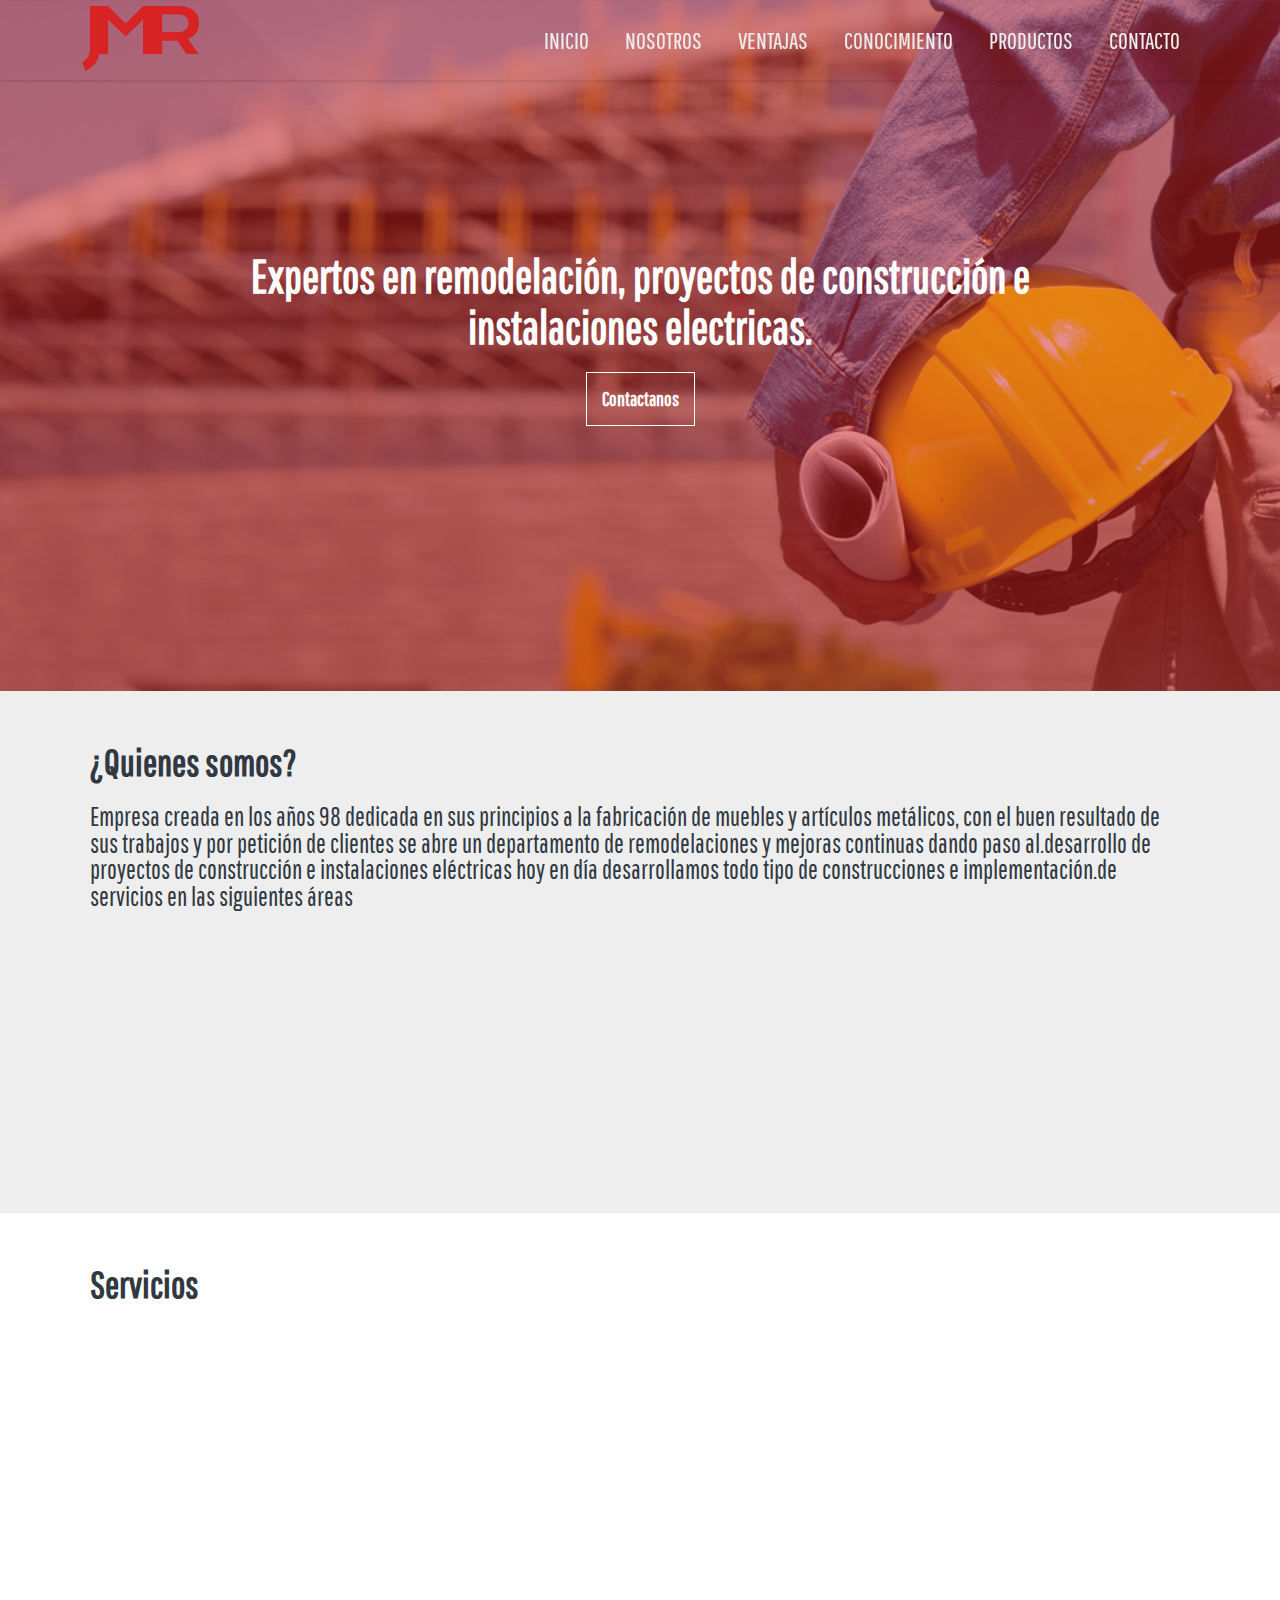
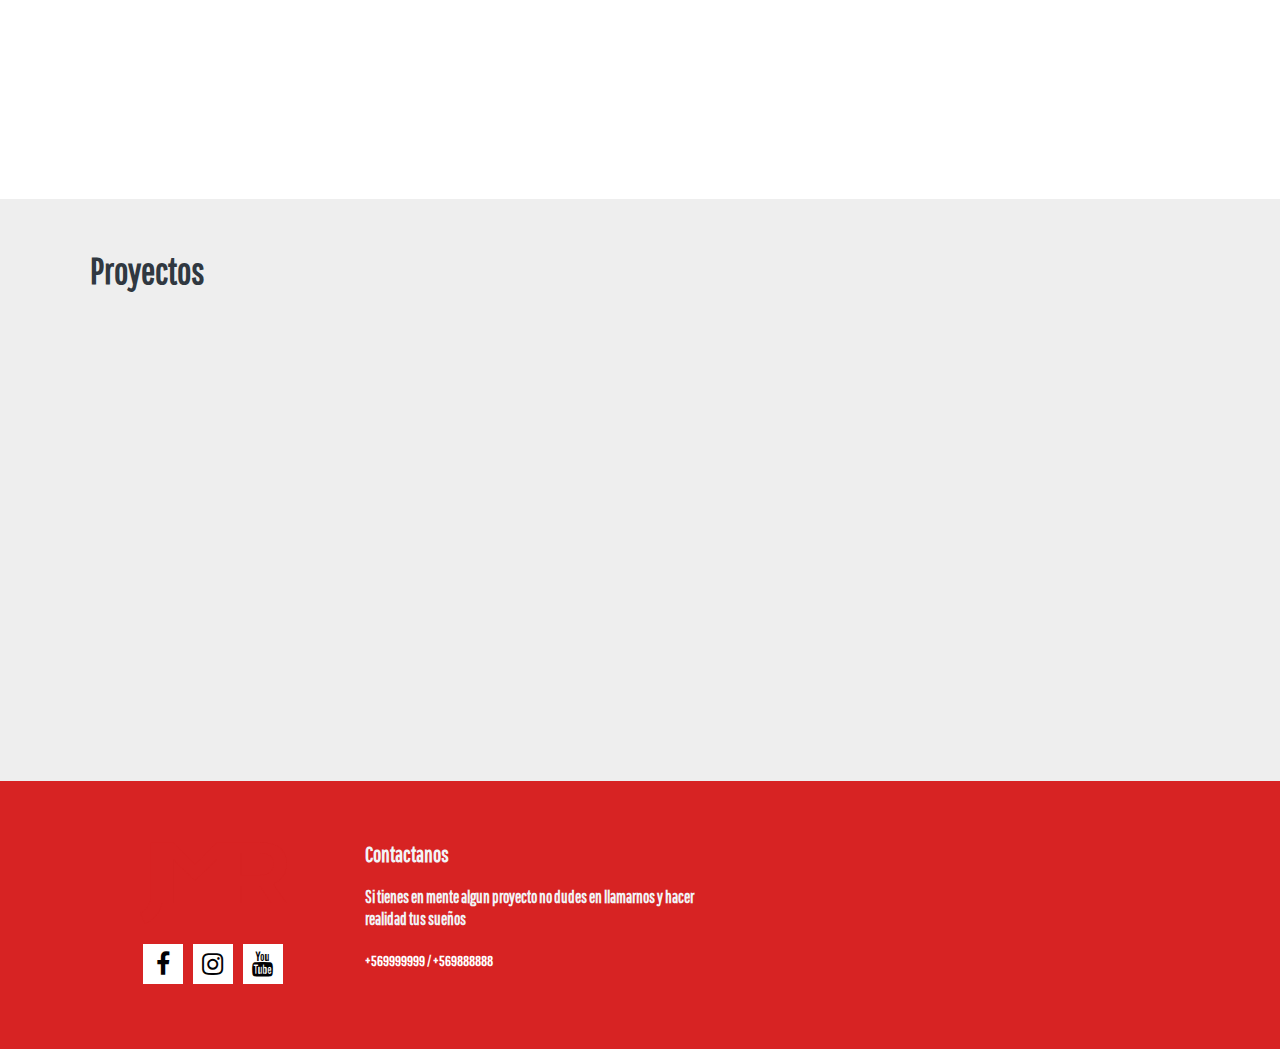
==== index.html @ e3732788 "sitio carlos" ====
<!DOCTYPE html>
<html lang="es">
  <head>
    <title>JMR</title>
    <meta charset="UTF-8">
    <link href="img/favicon.png" rel="shortcut icon">
    <meta name="viewport" content="width=device-width, initial-scale=1.0">
    <link href="css/main.css" rel="stylesheet" type="text/css">
    <link href="https://fonts.googleapis.com/css?family=Pathway+Gothic+One" rel="stylesheet">
    <script src="js/main.js" type="text/javascript"></script>
    <!-- Meta tags facebook-->
    <meta property="og:title" content="#">
    <meta property="og:description" content="#">
    <meta property="og:image" content="uploads/abastible-share.jpg">
    <!-- Meta tags twitter cards-->
    <meta name="twitter:card" content="summary_large_image">
    <meta name="twitter:title" content="#">
    <meta name="twitter:description" content="#">
    <meta name="twitter:image" content="#">
    <!--[if lt IE 9]> <script src="http://html5shiv.googlecode.com/svn/trunk/html5.js"></script> <![endif]-->
  </head>
  <body>
    <div class="ham">
      <div class="bar"></div>
      <div class="bar"></div>
      <div class="bar"></div>
    </div>
    <header>
      <div class="header-limit"><a href="home.html" class="header-logo"><img src="img/logo.png"></a>
        <div class="header-links">
          <nav>
            <ul>
              <li><a href="#" data-goto=".section-main" class="header-link">Inicio</a></li>
              <li><a href="#" data-goto=".section-aboutus" class="header-link">Nosotros</a></li>
              <li><a href="#" data-goto=".section-caracteristicas" class="header-link">Ventajas</a></li>
              <li><a href="#" data-goto=".section-habilities" class="header-link">Conocimiento</a></li>
              <li><a href="#" class="header-link">Productos</a></li>
              <li><a href="#" class="header-link">Contacto		</a></li>
            </ul>
          </nav>
        </div>
      </div>
    </header>
    <section class="section-main section-header">
      <div class="section-bg">
        <div class="bg"><img src="uploads/15.jpg"></div>
      </div>
      <div class="section-limit section-limit--md">
        <h1 class="section-title">Expertos en remodelación, proyectos de construcción e instalaciones electricas.</h1>
        <div class="section-button"><a data-youtube="UHylpY4nxuI" class="btn">Contactanos														</a></div>
      </div>
    </section>
    <section class="section-aboutus section--gray">
      <div class="section-limit">
        <div class="section-content">
          <h2 class="section-title">¿Quienes somos?</h2>
          <p class="section-description">Empresa creada en los años 98 dedicada en sus principios a la fabricación de muebles y artículos metálicos, con el buen resultado de sus trabajos y por petición de clientes se abre un departamento de remodelaciones y mejoras continuas dando paso al.desarrollo de proyectos de construcción e instalaciones eléctricas hoy en día desarrollamos todo tipo de construcciones e implementación.de servicios en las siguientes áreas</p>
        </div>
        <div class="section-valor">
          <div class="cols">
            <div class="col-xs-12 col-sm-6 col-lg-3">
              <div class="section-valor-item dscroll">
                <div class="section-valor-item-logo"><img src="img/precio.png"></div>
                <h4 class="section-title">Precio		</h4>
                <p class="section-valor-item-description">de clientes se abre un departamento de remodelaciones y mejoras</p>
              </div>
            </div>
            <div class="col-xs-12 col-sm-6 col-lg-3">
              <div class="section-valor-item dscroll">
                <div class="section-valor-item-logo"><img src="img/calidad.png"></div>
                <h4 class="section-title">Calidad		</h4>
                <p class="section-valor-item-description">	de clientes se abre un departamento de remodelaciones y mejoras	</p>
              </div>
            </div>
            <div class="col-xs-12 col-sm-6 col-lg-3">
              <div class="section-valor-item dscroll">
                <div class="section-valor-item-logo"><img src="img/garantia.png"></div>
                <h4 class="section-title">Garantia		</h4>
                <p class="section-valor-item-description">	de clientes se abre un departamento de remodelaciones y mejoras	</p>
              </div>
            </div>
            <div class="col-xs-12 col-sm-6 col-lg-3">
              <div class="section-valor-item dscroll">
                <div class="section-valor-item-logo"><img src="img/tiempo.png"></div>
                <h4 class="section-title">Tiempo		</h4>
                <p class="section-valor-item-description">	de clientes se abre un departamento de remodelaciones y mejoras	</p>
              </div>
            </div>
          </div>
        </div>
      </div>
    </section>
    <section class="section-services">
      <div class="section-limit">
        <div class="section-content">
          <h2 class="section-title">Servicios</h2>
        </div>
        <div class="cols">
          <div class="col-xs-12 col-sm-6 col-lg-4">
            <article class="article-box dscroll">
              <div class="article-bg">
                <div class="bg"><img src="uploads/contruccion.jpg"></div>
              </div>
              <div class="article-body">
                <div class="article-content">
                  <h2 class="article-title">Construcción</h2>
                  <div class="article-button"><a href="" class="btn">Ver más		</a></div>
                </div>
              </div>
            </article>
          </div>
          <div class="col-xs-12 col-sm-6 col-lg-4">
            <article class="article-box dscroll">
              <div class="article-bg">
                <div class="bg"><img src="uploads/mantencion.jpg"></div>
              </div>
              <div class="article-body">
                <div class="article-content">
                  <h2 class="article-title">Mantencion industrial</h2>
                  <div class="article-button"><a href="" class="btn">Ver más		</a></div>
                </div>
              </div>
            </article>
          </div>
          <div class="col-xs-12 col-sm-6 col-lg-4">
            <article class="article-box dscroll">
              <div class="article-bg">
                <div class="bg"><img src="uploads/electricidad.png"></div>
              </div>
              <div class="article-body">
                <div class="article-content">
                  <h2 class="article-title">Electricidad</h2>
                  <div class="article-button"><a href="" class="btn">Ver más	</a></div>
                </div>
              </div>
            </article>
          </div>
          <div class="col-xs-12 col-sm-6 col-lg-4">
            <article class="article-box dscroll">
              <div class="article-bg">
                <div class="bg"><img src="uploads/agua.png"></div>
              </div>
              <div class="article-body">
                <div class="article-content">
                  <h2 class="article-title">Agua potable.y alcantarillado</h2>
                  <div class="article-button"><a href="#" class="btn">Ver más	</a></div>
                </div>
              </div>
            </article>
          </div>
          <div class="col-xs-12 col-sm-6 col-lg-4">
            <article class="article-box dscroll">
              <div class="article-bg">
                <div class="bg"><img src="uploads/urbanizacion.jpg"></div>
              </div>
              <div class="article-body">
                <div class="article-content">
                  <h2 class="article-title">Urbanización</h2>
                  <div class="article-button"><a href="#" class="btn">Ver más	</a></div>
                </div>
              </div>
            </article>
          </div>
          <div class="col-xs-12 col-sm-6 col-lg-4">
            <article class="article-box dscroll">
              <div class="article-bg">
                <div class="bg"><img src="uploads/seguridad.jpg"></div>
              </div>
              <div class="article-body">
                <div class="article-content">
                  <h2 class="article-title">Sistemas de seguridad </h2>
                  <div class="article-button"><a href="#" class="btn">Ver más</a></div>
                </div>
              </div>
            </article>
          </div>
        </div>
      </div>
    </section>
    <section class="section-galery section--gray">
      <div class="section-limit">
        <div class="section-content">
          <h2 class="section-title">Proyectos</h2>
        </div>
        <div class="cols no-gutters"> 
          <div class="col-xs-6 col-md-6 col-lg-3">
            <article class="article-image dscroll">
              <div class="article-bg">
                <div class="bg"><img src="uploads/1.jpg"></div>
              </div>
            </article>
          </div>
          <div class="col-xs-6 col-md-6 col-lg-3">
            <article class="article-image dscroll">
              <div class="article-bg">
                <div class="bg"><img src="uploads/2.jpg"></div>
              </div>
            </article>
          </div>
          <div class="col-xs-6 col-md-6 col-lg-3">
            <article class="article-image dscroll">
              <div class="article-bg">
                <div class="bg"><img src="uploads/3.jpg"></div>
              </div>
            </article>
          </div>
          <div class="col-xs-6 col-md-6 col-lg-3">
            <article class="article-image dscroll">
              <div class="article-bg">
                <div class="bg"><img src="uploads/4.jpg"></div>
              </div>
            </article>
          </div>
          <div class="col-xs-6 col-md-6 col-lg-3">
            <article class="article-image dscroll">
              <div class="article-bg">
                <div class="bg"><img src="uploads/5.jpg"></div>
              </div>
            </article>
          </div>
          <div class="col-xs-6 col-md-6 col-lg-3 dscroll">
            <article class="article-image">
              <div class="article-bg">
                <div class="bg"><img src="uploads/6.jpg"></div>
              </div>
            </article>
          </div>
          <div class="col-xs-6 col-md-6 col-lg-3 dscroll">
            <article class="article-image">
              <div class="article-bg">
                <div class="bg"><img src="uploads/7.jpg"></div>
              </div>
            </article>
          </div>
          <div class="col-xs-6 col-md-6 col-lg-3 dscroll">
            <article class="article-image">
              <div class="article-bg">
                <div class="bg"><img src="uploads/9.jpg"></div>
              </div>
            </article>
          </div>
        </div>
      </div>
    </section>
    <footer>
      <div class="footer-limit">
        <div class="cols">
          <div class="col-xs-12 col-md-6 col-lg-3">
            <div class="footer-socials">
              <div class="footer-logo"><img src="img/logo.png"></div>
              <div class="footer-redes"><a class="footer-circle"><span class="fa fa-facebook"></span></a><a class="footer-circle"><span class="fa fa-instagram"></span></a><a class="footer-circle"><span class="fa fa-youtube"></span></a></div>
            </div>
          </div>
          <div class="col-xs-12 col-md-6 col-lg-4">
            <div class="footer-contact">
              <h4 class="footer-title">Contactanos</h4>
              <p class="footer-description">Si tienes en mente algun proyecto no dudes en llamarnos y hacer realidad tus sueños </p><span class="footer-number">+569999999 / +569888888</span>
            </div>
          </div>
        </div>
      </div>
    </footer>
  </body>
</html>
---- css/main.css ----
.clearfix:after,.clearfix:before{content:" ";display:table}.clearfix:after{clear:both}.pull-right{float:right!important}.pull-left{float:left!important}.hide{display:none!important}.show{display:block!important}.invisible{visibility:hidden}.hidden{display:none!important}.affix{position:fixed}*{margin:0;padding:0;border:0;outline:0;-moz-box-sizing:border-box;box-sizing:border-box}.h1,.h2,.h3,.h4,.h5,body,h1,h2,h3,h4,h5{font-family:'Pathway Gothic One',sans-serif}body,button,input,select,textarea{background-color:#fff;color:#020205;font-size:15px;line-height:22px}body{-webkit-font-smoothing:antialiased;background:#fff}button,input,select,textarea{font-family:'Pathway Gothic One',sans-serif}a,button,input,select,textarea{transition:.2s ease}a{color:#fff;text-decoration:none}a.a-classic{text-decoration:underline}a:hover,button:hover,input[type=checkbox]:hover,input[type=radio]:hover,label:hover,select:hover{cursor:pointer}.h1,.h2,.h3,.h4,.h5,h1,h2,h3,h4,h5{margin-bottom:20px;font-weight:700}.cols>div,p{margin-bottom:20px}.h1,h1{font-size:30px;line-height:33px}@media (min-width:720px){.h1,h1{font-size:38px;line-height:42px}}@media (min-width:960px){.h1,h1{font-size:46px;line-height:51px}}.h2,h2{font-size:30px;line-height:33px}@media (min-width:720px){.h2,h2{font-size:38px;line-height:42px}}.h3,h3{font-size:22px;line-height:25px}@media (min-width:480px){.h3,h3{font-size:30px;line-height:33px}}.h4,h4{font-size:18px;line-height:25px}@media (min-width:480px){.h4,h4{font-size:22px;line-height:25px}}.h5,h5{font-size:14px;line-height:16px}ol,ul{list-style-type:none}img{width:auto;height:auto;margin:0 auto}img,svg{display:block;max-width:100%}.col-lg-1,.col-lg-10,.col-lg-11,.col-lg-12,.col-lg-2,.col-lg-3,.col-lg-4,.col-lg-5,.col-lg-6,.col-lg-7,.col-lg-8,.col-lg-9,.col-md-1,.col-md-10,.col-md-11,.col-md-12,.col-md-2,.col-md-3,.col-md-4,.col-md-5,.col-md-6,.col-md-7,.col-md-8,.col-md-9,.col-sm-1,.col-sm-10,.col-sm-11,.col-sm-12,.col-sm-2,.col-sm-3,.col-sm-4,.col-sm-5,.col-sm-6,.col-sm-7,.col-sm-8,.col-sm-9,.col-xs-1,.col-xs-10,.col-xs-11,.col-xs-12,.col-xs-2,.col-xs-3,.col-xs-4,.col-xs-5,.col-xs-6,.col-xs-7,.col-xs-8,.col-xs-9{position:relative;min-height:1px;padding-left:10px;padding-right:10px}.cols,.row{margin-left:-10px;margin-right:-10px}.row:after,.row:before{content:" ";display:table}.row:after{clear:both}.cols.cols--g-0:after,.cols.cols--g-0:before,.cols:after,.cols:before{content:" ";display:table}.cols.cols--g-0:after,.cols:after{clear:both}.cols:last-child{margin-bottom:-20px}.cols.cols--g-0{margin-left:0;margin-right:0}.cols.cols--g-0>div{padding-left:0;padding-right:0;margin-bottom:0}.cols.cols--g-0:last-child,.content blockquote:last-child,.content h1:last-child,.content h2:last-child,.content h3:last-child,.content h4:last-child,.content iframe:last-child,.content ol:last-child,.content p:last-child,.content pre:last-child,.content table:last-child,.content ul:last-child{margin-bottom:0}.cols.cols--g-05{margin-left:-5px;margin-right:-5px}.cols.cols--g-05:after,.cols.cols--g-05:before{content:" ";display:table}.cols.cols--g-05:after{clear:both}.cols.cols--g-05>div{padding-left:5px;padding-right:5px;margin-bottom:10px}.cols.cols--g-05:last-child{margin-bottom:-10px}@media (min-width:720px){.cols.cols--g-md-1{margin-left:-10px;margin-right:-10px}.cols.cols--g-md-1:after,.cols.cols--g-md-1:before{content:" ";display:table}.cols.cols--g-md-1:after{clear:both}.cols.cols--g-md-1>div{margin-bottom:20px;padding-left:10px;padding-right:10px}.cols.cols--g-md-1:last-child{margin-bottom:-20px}}@media (min-width:960px){.cols.cols--g-lg-2{margin-left:-20px;margin-right:-20px}.cols.cols--g-lg-2:after,.cols.cols--g-lg-2:before{content:" ";display:table}.cols.cols--g-lg-2:after{clear:both}.cols.cols--g-lg-2>div{padding-left:20px;padding-right:20px;margin-bottom:40px}.cols.cols--g-lg-2:last-child{margin-bottom:-40px}}.col-xs-1,.col-xs-10,.col-xs-11,.col-xs-12,.col-xs-2,.col-xs-3,.col-xs-4,.col-xs-5,.col-xs-6,.col-xs-7,.col-xs-8,.col-xs-9{float:left}.col-xs-12{width:100%}.col-xs-11{width:91.66666666666666%}.col-xs-10{width:83.33333333333334%}.col-xs-9{width:75%}.col-xs-8{width:66.66666666666666%}.col-xs-7{width:58.333333333333336%}.col-xs-6{width:50%}.col-xs-5{width:41.66666666666667%}.col-xs-4{width:33.33333333333333%}.col-xs-3{width:25%}.col-xs-2{width:16.666666666666664%}.col-xs-1{width:8.333333333333332%}.col-xs-pull-12{right:100%}.col-xs-pull-11{right:91.66666666666666%}.col-xs-pull-10{right:83.33333333333334%}.col-xs-pull-9{right:75%}.col-xs-pull-8{right:66.66666666666666%}.col-xs-pull-7{right:58.333333333333336%}.col-xs-pull-6{right:50%}.col-xs-pull-5{right:41.66666666666667%}.col-xs-pull-4{right:33.33333333333333%}.col-xs-pull-3{right:25%}.col-xs-pull-2{right:16.666666666666664%}.col-xs-pull-1{right:8.333333333333332%}.col-xs-pull-0{right:auto}.col-xs-push-12{left:100%}.col-xs-push-11{left:91.66666666666666%}.col-xs-push-10{left:83.33333333333334%}.col-xs-push-9{left:75%}.col-xs-push-8{left:66.66666666666666%}.col-xs-push-7{left:58.333333333333336%}.col-xs-push-6{left:50%}.col-xs-push-5{left:41.66666666666667%}.col-xs-push-4{left:33.33333333333333%}.col-xs-push-3{left:25%}.col-xs-push-2{left:16.666666666666664%}.col-xs-push-1{left:8.333333333333332%}.col-xs-push-0{left:auto}.col-xs-offset-12{margin-left:100%}.col-xs-offset-11{margin-left:91.66666666666666%}.col-xs-offset-10{margin-left:83.33333333333334%}.col-xs-offset-9{margin-left:75%}.col-xs-offset-8{margin-left:66.66666666666666%}.col-xs-offset-7{margin-left:58.333333333333336%}.col-xs-offset-6{margin-left:50%}.col-xs-offset-5{margin-left:41.66666666666667%}.col-xs-offset-4{margin-left:33.33333333333333%}.col-xs-offset-3{margin-left:25%}.col-xs-offset-2{margin-left:16.666666666666664%}.col-xs-offset-1{margin-left:8.333333333333332%}.col-xs-offset-0{margin-left:0}@media (min-width:480px){.col-sm-1,.col-sm-10,.col-sm-11,.col-sm-12,.col-sm-2,.col-sm-3,.col-sm-4,.col-sm-5,.col-sm-6,.col-sm-7,.col-sm-8,.col-sm-9{float:left}.col-sm-12{width:100%}.col-sm-11{width:91.66666666666666%}.col-sm-10{width:83.33333333333334%}.col-sm-9{width:75%}.col-sm-8{width:66.66666666666666%}.col-sm-7{width:58.333333333333336%}.col-sm-6{width:50%}.col-sm-5{width:41.66666666666667%}.col-sm-4{width:33.33333333333333%}.col-sm-3{width:25%}.col-sm-2{width:16.666666666666664%}.col-sm-1{width:8.333333333333332%}.col-sm-pull-12{right:100%}.col-sm-pull-11{right:91.66666666666666%}.col-sm-pull-10{right:83.33333333333334%}.col-sm-pull-9{right:75%}.col-sm-pull-8{right:66.66666666666666%}.col-sm-pull-7{right:58.333333333333336%}.col-sm-pull-6{right:50%}.col-sm-pull-5{right:41.66666666666667%}.col-sm-pull-4{right:33.33333333333333%}.col-sm-pull-3{right:25%}.col-sm-pull-2{right:16.666666666666664%}.col-sm-pull-1{right:8.333333333333332%}.col-sm-pull-0{right:auto}.col-sm-push-12{left:100%}.col-sm-push-11{left:91.66666666666666%}.col-sm-push-10{left:83.33333333333334%}.col-sm-push-9{left:75%}.col-sm-push-8{left:66.66666666666666%}.col-sm-push-7{left:58.333333333333336%}.col-sm-push-6{left:50%}.col-sm-push-5{left:41.66666666666667%}.col-sm-push-4{left:33.33333333333333%}.col-sm-push-3{left:25%}.col-sm-push-2{left:16.666666666666664%}.col-sm-push-1{left:8.333333333333332%}.col-sm-push-0{left:auto}.col-sm-offset-12{margin-left:100%}.col-sm-offset-11{margin-left:91.66666666666666%}.col-sm-offset-10{margin-left:83.33333333333334%}.col-sm-offset-9{margin-left:75%}.col-sm-offset-8{margin-left:66.66666666666666%}.col-sm-offset-7{margin-left:58.333333333333336%}.col-sm-offset-6{margin-left:50%}.col-sm-offset-5{margin-left:41.66666666666667%}.col-sm-offset-4{margin-left:33.33333333333333%}.col-sm-offset-3{margin-left:25%}.col-sm-offset-2{margin-left:16.666666666666664%}.col-sm-offset-1{margin-left:8.333333333333332%}.col-sm-offset-0{margin-left:0}}@media (min-width:720px){.col-md-1,.col-md-10,.col-md-11,.col-md-12,.col-md-2,.col-md-3,.col-md-4,.col-md-5,.col-md-6,.col-md-7,.col-md-8,.col-md-9{float:left}.col-md-12{width:100%}.col-md-11{width:91.66666666666666%}.col-md-10{width:83.33333333333334%}.col-md-9{width:75%}.col-md-8{width:66.66666666666666%}.col-md-7{width:58.333333333333336%}.col-md-6{width:50%}.col-md-5{width:41.66666666666667%}.col-md-4{width:33.33333333333333%}.col-md-3{width:25%}.col-md-2{width:16.666666666666664%}.col-md-1{width:8.333333333333332%}.col-md-pull-12{right:100%}.col-md-pull-11{right:91.66666666666666%}.col-md-pull-10{right:83.33333333333334%}.col-md-pull-9{right:75%}.col-md-pull-8{right:66.66666666666666%}.col-md-pull-7{right:58.333333333333336%}.col-md-pull-6{right:50%}.col-md-pull-5{right:41.66666666666667%}.col-md-pull-4{right:33.33333333333333%}.col-md-pull-3{right:25%}.col-md-pull-2{right:16.666666666666664%}.col-md-pull-1{right:8.333333333333332%}.col-md-pull-0{right:auto}.col-md-push-12{left:100%}.col-md-push-11{left:91.66666666666666%}.col-md-push-10{left:83.33333333333334%}.col-md-push-9{left:75%}.col-md-push-8{left:66.66666666666666%}.col-md-push-7{left:58.333333333333336%}.col-md-push-6{left:50%}.col-md-push-5{left:41.66666666666667%}.col-md-push-4{left:33.33333333333333%}.col-md-push-3{left:25%}.col-md-push-2{left:16.666666666666664%}.col-md-push-1{left:8.333333333333332%}.col-md-push-0{left:auto}.col-md-offset-12{margin-left:100%}.col-md-offset-11{margin-left:91.66666666666666%}.col-md-offset-10{margin-left:83.33333333333334%}.col-md-offset-9{margin-left:75%}.col-md-offset-8{margin-left:66.66666666666666%}.col-md-offset-7{margin-left:58.333333333333336%}.col-md-offset-6{margin-left:50%}.col-md-offset-5{margin-left:41.66666666666667%}.col-md-offset-4{margin-left:33.33333333333333%}.col-md-offset-3{margin-left:25%}.col-md-offset-2{margin-left:16.666666666666664%}.col-md-offset-1{margin-left:8.333333333333332%}.col-md-offset-0{margin-left:0}}@media (min-width:960px){.col-lg-1,.col-lg-10,.col-lg-11,.col-lg-12,.col-lg-2,.col-lg-3,.col-lg-4,.col-lg-5,.col-lg-6,.col-lg-7,.col-lg-8,.col-lg-9{float:left}.col-lg-12{width:100%}.col-lg-11{width:91.66666666666666%}.col-lg-10{width:83.33333333333334%}.col-lg-9{width:75%}.col-lg-8{width:66.66666666666666%}.col-lg-7{width:58.333333333333336%}.col-lg-6{width:50%}.col-lg-5{width:41.66666666666667%}.col-lg-4{width:33.33333333333333%}.col-lg-3{width:25%}.col-lg-2{width:16.666666666666664%}.col-lg-1{width:8.333333333333332%}.col-lg-pull-12{right:100%}.col-lg-pull-11{right:91.66666666666666%}.col-lg-pull-10{right:83.33333333333334%}.col-lg-pull-9{right:75%}.col-lg-pull-8{right:66.66666666666666%}.col-lg-pull-7{right:58.333333333333336%}.col-lg-pull-6{right:50%}.col-lg-pull-5{right:41.66666666666667%}.col-lg-pull-4{right:33.33333333333333%}.col-lg-pull-3{right:25%}.col-lg-pull-2{right:16.666666666666664%}.col-lg-pull-1{right:8.333333333333332%}.col-lg-pull-0{right:auto}.col-lg-push-12{left:100%}.col-lg-push-11{left:91.66666666666666%}.col-lg-push-10{left:83.33333333333334%}.col-lg-push-9{left:75%}.col-lg-push-8{left:66.66666666666666%}.col-lg-push-7{left:58.333333333333336%}.col-lg-push-6{left:50%}.col-lg-push-5{left:41.66666666666667%}.col-lg-push-4{left:33.33333333333333%}.col-lg-push-3{left:25%}.col-lg-push-2{left:16.666666666666664%}.col-lg-push-1{left:8.333333333333332%}.col-lg-push-0{left:auto}.col-lg-offset-12{margin-left:100%}.col-lg-offset-11{margin-left:91.66666666666666%}.col-lg-offset-10{margin-left:83.33333333333334%}.col-lg-offset-9{margin-left:75%}.col-lg-offset-8{margin-left:66.66666666666666%}.col-lg-offset-7{margin-left:58.333333333333336%}.col-lg-offset-6{margin-left:50%}.col-lg-offset-5{margin-left:41.66666666666667%}.col-lg-offset-4{margin-left:33.33333333333333%}.col-lg-offset-3{margin-left:25%}.col-lg-offset-2{margin-left:16.666666666666664%}.col-lg-offset-1{margin-left:8.333333333333332%}.col-lg-offset-0{margin-left:0}}.row.no-gutters{margin-right:0;margin-left:0}.row.no-gutters>[class*=" col-"],.row.no-gutters>[class^=col-]{padding-right:0;padding-left:0}@-webkit-keyframes fadeIn{0%{opacity:0}}@keyframes fadeIn{0%{opacity:0}}@-webkit-keyframes fadeOut{to{opacity:0}}@keyframes fadeOut{to{opacity:0}}@-webkit-keyframes slideUp{0%{-webkit-transform:translateY(100%);transform:translateY(100%)}}@keyframes slideUp{0%{-webkit-transform:translateY(100%);transform:translateY(100%)}}@-webkit-keyframes slideFadeUp{0%{-webkit-transform:translateY(20px);transform:translateY(20px);opacity:0}}@keyframes slideFadeUp{0%{-webkit-transform:translateY(20px);transform:translateY(20px);opacity:0}}@-webkit-keyframes slideUpOut{to{-webkit-transform:translateY(-100%);transform:translateY(-100%)}}@keyframes slideUpOut{to{-webkit-transform:translateY(-100%);transform:translateY(-100%)}}@-webkit-keyframes slideDown{0%{-webkit-transform:translateY(-300%);transform:translateY(-300%)}}@keyframes slideDown{0%{-webkit-transform:translateY(-300%);transform:translateY(-300%)}}@-webkit-keyframes slideFadeDown{0%{-webkit-transform:translateY(-20px);transform:translateY(-20px);opacity:0}}@keyframes slideFadeDown{0%{-webkit-transform:translateY(-20px);transform:translateY(-20px);opacity:0}}@-webkit-keyframes slideDownOut{to{-webkit-transform:translateY(100%);transform:translateY(100%)}}@keyframes slideDownOut{to{-webkit-transform:translateY(100%);transform:translateY(100%)}}@-webkit-keyframes slideLeft{0%{opacity:0;-webkit-transform:translateX(50%);transform:translateX(50%)}}@keyframes slideLeft{0%{opacity:0;-webkit-transform:translateX(50%);transform:translateX(50%)}}@-webkit-keyframes slideFadeLeft{0%{-webkit-transform:translateX(20px);transform:translateX(20px);opacity:0}}@keyframes slideFadeLeft{0%{-webkit-transform:translateX(20px);transform:translateX(20px);opacity:0}}@-webkit-keyframes slideLeftOut{to{-webkit-transform:translateX(-100%);transform:translateX(-100%)}}@keyframes slideLeftOut{to{-webkit-transform:translateX(-100%);transform:translateX(-100%)}}@-webkit-keyframes slideRight{0%{-webkit-transform:translateX(-50%);transform:translateX(-50%)}}@keyframes slideRight{0%{-webkit-transform:translateX(-50%);transform:translateX(-50%)}}@-webkit-keyframes slideFadeRight{0%{-webkit-transform:translateX(-20px);transform:translateX(-20px);opacity:0}}@keyframes slideFadeRight{0%{-webkit-transform:translateX(-20px);transform:translateX(-20px);opacity:0}}@-webkit-keyframes slideRightOut{to{-webkit-transform:translateX(100%);transform:translateX(100%)}}@keyframes slideRightOut{to{-webkit-transform:translateX(100%);transform:translateX(100%)}}@-webkit-keyframes scaleIn{0%{-webkit-transform:scale(0);transform:scale(0)}}@keyframes scaleIn{0%{-webkit-transform:scale(0);transform:scale(0)}}@-webkit-keyframes scaleIn2{0%{-webkit-transform:scale(1.2);transform:scale(1.2)}}@keyframes scaleIn2{0%{-webkit-transform:scale(1.2);transform:scale(1.2)}}@-webkit-keyframes scaleFadeIn{0%{-webkit-transform:scale(1.2);transform:scale(1.2);opacity:0}}@keyframes scaleFadeIn{0%{-webkit-transform:scale(1.2);transform:scale(1.2);opacity:0}}@-webkit-keyframes scaleOut{to{-webkit-transform:scale(0);transform:scale(0)}}@keyframes scaleOut{to{-webkit-transform:scale(0);transform:scale(0)}}@-webkit-keyframes scaleFadeOut{to{-webkit-transform:scale(.8);transform:scale(.8);opacity:0}}@keyframes scaleFadeOut{to{-webkit-transform:scale(.8);transform:scale(.8);opacity:0}}@-webkit-keyframes rotate360{0%{-webkit-transform:rotate(-360deg);transform:rotate(-360deg)}}@keyframes rotate360{0%{-webkit-transform:rotate(-360deg);transform:rotate(-360deg)}}@-webkit-keyframes shake{0%{opacity:0;-webkit-transform:translateX(0);transform:translateX(0)}20%{opacity:1;-webkit-transform:translateX(-10px);transform:translateX(-10px)}40%{opacity:1;-webkit-transform:translateX(10px);transform:translateX(10px)}60%{opacity:1;-webkit-transform:translateX(-5px);transform:translateX(-5px)}80%{opacity:1;-webkit-transform:translateX(2px);transform:translateX(2px)}to{opacity:1;-webkit-transform:translateX(0);transform:translateX(0)}}@keyframes shake{0%{opacity:0;-webkit-transform:translateX(0);transform:translateX(0)}20%{opacity:1;-webkit-transform:translateX(-10px);transform:translateX(-10px)}40%{opacity:1;-webkit-transform:translateX(10px);transform:translateX(10px)}60%{opacity:1;-webkit-transform:translateX(-5px);transform:translateX(-5px)}80%{opacity:1;-webkit-transform:translateX(2px);transform:translateX(2px)}to{opacity:1;-webkit-transform:translateX(0);transform:translateX(0)}}@-webkit-keyframes bounceIn{0%,50%{-webkit-transform:scale(0);transform:scale(0)}60%{-webkit-transform:scale(1.1);transform:scale(1.1)}70%{-webkit-transform:scale(.9);transform:scale(.9)}80%{-webkit-transform:scale(1.03);transform:scale(1.03)}90%{-webkit-transform:scale(.97);transform:scale(.97)}to{opacity:1;-webkit-transform:scale(1);transform:scale(1)}}@keyframes bounceIn{0%,50%{-webkit-transform:scale(0);transform:scale(0)}60%{-webkit-transform:scale(1.1);transform:scale(1.1)}70%{-webkit-transform:scale(.9);transform:scale(.9)}80%{-webkit-transform:scale(1.03);transform:scale(1.03)}90%{-webkit-transform:scale(.97);transform:scale(.97)}to{opacity:1;-webkit-transform:scale(1);transform:scale(1)}}.content{-webkit-animation:fadeIn 1s ease;animation:fadeIn 1s ease}.content blockquote,.content h1,.content h2,.content h3,.content h4,.content iframe,.content ol,.content p,.content pre,.content table,.content ul{margin-bottom:15px}.content h1,.content h2,.content h3,.content h4,.content h5{padding-top:10px}.content h1:first-child,.content h2:first-child,.content h3:first-child,.content h4:first-child,.content h5:first-child{padding-top:0}.content ol{list-style-type:decimal;margin-left:20px}.content ul{margin-left:0}.content ul li{padding-left:25px;margin-bottom:10px;position:relative}.content ul li:before{content:"\f00c";font-family:"FontAwesome";position:absolute;top:0;left:0;color:color}.content blockquote{padding:10px 20px 10px 40px;border-left:2px solid color;font-size:1.2em;line-height:1.5em;font-style:italic;position:relative}.content blockquote:before{content:"\f10d";font-family:"FontAwesome";position:absolute;top:0;left:10px;opacity:.5;display:inline-block;padding-right:2px}.content pre{background:rgba(0,0,0,.05);padding:10px 20px;overflow:auto;-webkit-overflow-scrolling:touch}@media (min-width:480px){.content img.alignright{float:right;margin-left:20px}.content img.alignleft{float:left;margin-right:20px}}.content img.aligncenter{margin:0 auto}.content iframe{width:100%;max-width:100%;display:block;height:200px;background:lighter}@media (min-width:480px){.content iframe{height:300px}}@media (min-width:720px){.content iframe{height:400px}}.content a{text-decoration:none}.content a:hover:not(.btn){text-decoration:underline}@media (min-width:1180px){.dscroll{opacity:0;-webkit-animation:none;animation:none}.dscroll.dscroll-in{-webkit-animation:slideLeft 1s .2s ease backwards;animation:slideLeft 1s .2s ease backwards;opacity:1}.dscroll.dscroll--left.dscroll-in{-webkit-animation:slideRight 1s .2s ease backwards;animation:slideRight 1s .2s ease backwards}}article,section{position:relative}article .article-bg .bg{opacity:.5;transition:all .6s ease}article:hover .article-bg .bg{-webkit-transform:scale(1.05);transform:scale(1.05)}.bg,article .article-bg,article a:after{position:absolute;top:0;left:0;width:100%;height:100%}article a:after{content:""}article.article-box{z-index:6;background:#d72323;width:100%;overflow:hidden;max-height:200px;text-align:center;color:#fff;transition:all .8s ease}@media (min-width:720px){article.article-box{height:202px;min-height:202px}}article.article-box .article-body{position:relative;height:150px;line-height:150px}@media (min-width:720px){article.article-box .article-body{height:200px;line-height:200px}}article.article-box .article-content{display:inline-block;vertical-align:middle;line-height:20px;text-align:center;padding:0 20px}@media (min-width:720px){article.article-box .article-content{padding:0 70px}}article.article-box .article-title{line-height:20px;font-weight:700;text-align:center;font-size:14px}@media (min-width:720px){article.article-box .article-title{font-size:22px;line-height:30px}}article.article-image{z-index:6;background:#d72323;width:100%;height:300px;overflow:hidden;max-height:200px;text-align:center;color:#fff;transition:all .8s ease}article.article-image .article-bg .bg{opacity:1}.bg{background:center right no-repeat;background-size:cover;opacity:0;display:block}@media (min-width:720px){.bg{position:absolute;top:0;left:0;width:100%;height:100%;background:center center no-repeat;background-size:cover;opacity:0;display:block}}.bg.bg-loaded{-webkit-animation:fadeIn .5s ease;animation:fadeIn .5s ease}.bg img{display:none}.btn{text-decoration:none;border:1px solid #fff;color:#fff;display:inline-block;padding:15px;font-weight:700;margin-bottom:15px;font-size:20px}.btn:hover{background-color:#d72323}.btn.btn--green{background-color:#eee}.btn,.btn.btn--green:hover{background-color:transparent}.btn.btn--facebook{background-color:#3b5998}.btn.btn--facebook:hover{background-color:#6d84b4}.btn.btn--close{background-color:transparent;border:0;display:block;margin:0 auto}@font-face{font-family:'klavika';src:url(../fonts/klavikalight-osf-webfont.woff2) format('woff2'),url(../fonts/klavikalight-osf-webfont.woff) format('woff');font-weight:100;font-style:normal}@font-face{font-family:'klavika';src:url(../fonts/klavikamedium-osf-webfont.woff2) format('woff2'),url(../fonts/klavikamedium-osf-webfont.woff) format('woff');font-weight:400;font-style:normal}@font-face{font-family:'klavika';src:url(../fonts/klavikaboldbold-webfont.woff2) format('woff2'),url(../fonts/klavikaboldbold-webfont.woff) format('woff');font-weight:700;font-style:normal}.ham,footer{background:#d72323;color:#f2f4f7}footer .footer-limit{padding:30px;margin:0 auto}@media (min-width:720px){footer .footer-limit{padding:60px 30px;max-width:1180px}}footer .footer-description{font-weight:700;font-size:14px}@media (min-width:720px){footer .footer-description{font-size:17px}}footer .footer-socials .footer-logo{margin-bottom:15px}footer .footer-socials .footer-logo img{width:150px}footer .footer-contact,footer .footer-socials .footer-redes,header{text-align:center}footer .footer-socials .footer-circle{display:inline-block;width:30px;height:30px;line-height:33px;transition:.5s;background-color:#fff;color:#020205;margin:5px}@media (min-width:720px){footer .footer-socials .footer-circle{line-height:48px;width:40px;height:40px}}footer .footer-socials .footer-circle span{font-size:18px}@media (min-width:720px){footer .footer-socials .footer-circle span{font-size:25px}}footer .footer-socials .footer-circle:hover{background-color:#eee;color:#d72323}@media (min-width:720px){footer .footer-contact{text-align:left}}footer .footer-contact .footer-number{color:#fff;font-weight:700}.ham{width:60px;padding:10px;position:fixed;right:5px;top:5px;float:right;color:#3a4750;z-index:141}.ham .bar{height:4px;background:rgba(255,255,255,.8);margin:8px 0}@media (min-width:720px){.ham{display:none}}header{position:absolute;top:0;left:0;width:100%;z-index:140;color:#d72323;background:#eee;box-shadow:1px 1px 2px 1px rgba(0,0,0,.09)}header .header-limit{padding:10px 30px;margin:0 auto}header .header-logo{vertical-align:middle;position:relative;z-index:2;display:inline-block}header .header-logo img{width:100px}header .header-links{display:block;position:fixed;height:100%;top:0;left:0;background:#eee;padding-top:53px;transition:ease-in-out all .4s;-webkit-transform:translateX(-100%);transform:translateX(-100%)}header .header-links.on{-webkit-transform:translateX(0%);transform:translateX(0%)}header .header-links nav ul li{margin-left:-6px}header .header-links nav ul li a{display:inline-block;width:100%;color:#3a4750;padding:20px 30px;font-size:24px}header .header-links nav ul li a:hover{background:rgba(215,35,35,.4)}@media (min-width:720px){header{position:fixed;background:0 0;height:80px;transition:.8s}header.header-inscroll{background:#eee}header.header-inscroll .header-links nav ul li a{color:#3a4750}header .header-limit{padding:0 30px;max-width:1180px}header .header-logo{float:left;margin-right:20px}header .header-logo img{width:120px;vertical-align:middle;margin-top:5px;display:inline-block}header .header-links{position:relative;display:block;float:right;padding-top:0;background-color:transparent;-webkit-transform:translateX(0%);transform:translateX(0%)}header .header-links nav ul li{display:inline-block}header .header-links nav ul li a{padding:0 20px;color:#eee;text-transform:uppercase;position:relative;font-size:24px;display:block;line-height:80px}header .header-links .header-link{padding:0 10px}}@media (min-width:960px){header .header-links .header-link{padding:0 20px;font-size:24px}}.youtube-modal,section .section-bg{position:absolute;top:0;left:0;width:100%;height:100%}section .section-bg .bg{opacity:.5}section .section-title{-webkit-animation:slideFadeDown .8s .4s ease backwards;animation:slideFadeDown .8s .4s ease backwards}section .section-limit{position:relative;padding:30px 20px;max-width:1180px;margin:0 auto}@media (min-width:960px){section .section-limit{padding:50px 40px}}section .section-limit.section-limit--sm{max-width:780px}section .section-limit.section-limit--md{max-width:980px}section .section-content{display:inline-block;font-size:19px;line-height:140%}section .section-profile{display:block;text-align:center;padding:20px}section .section-profile img{width:200px}@media (min-width:720px){section .section-profile{padding:0 20px 20px 0;float:left}}section .section-description{font-size:22px;-webkit-animation:fadeIn .8s .4s ease backwards;animation:fadeIn .8s .4s ease backwards}@media (min-width:720px){section .section-description{font-size:26px}}section .section-button{text-align:center;-webkit-animation:slideFadeUp .8s .4s ease backwards;animation:slideFadeUp .8s .4s ease backwards}section.section--gray{background-color:#eee;color:#303841}section.section-main{background:#d72323;color:#fff;text-align:center;overflow:hidden;padding:60px 0}@media (min-width:720px){section.section-main{padding:200px 0}}section.section-main .section-bg{-webkit-animation:scaleIn2 20s ease-out;animation:scaleIn2 20s ease-out}section.section-main .section-title{font-weight:700}@media (max-width:1024px){section.section-main{padding:100px 0}}section.section-header{margin-top:76px}@media (min-width:720px){section.section-header{margin-top:0}}section.section-main--about{padding:30px 0}@media (min-width:720px){section.section-main--about{padding:100px 0}}section.section-aboutus .section-valor{margin-top:20px}section.section-aboutus .section-valor .section-valor-item{text-align:center;width:100%;max-height:250px;font-size:18px;padding:10px}@media (min-width:720px){section.section-aboutus .section-valor .section-valor-item{max-height:350px}}section.section-aboutus .section-valor .section-valor-item .section-valor-item-logo{margin-bottom:5px}section.section-aboutus .section-valor .section-valor-item .section-valor-item-logo img{width:80px}@media (min-width:720px){section.section-aboutus .section-valor .section-valor-item .section-valor-item-logo img{width:100px}}section.section-aboutus .section-valor .section-valor-item .section-valor-item-description{margin-bottom:0}section.section-services .section-content{color:#303841}.youtube-modal{position:fixed;background:rgba(0,0,0,.5);-webkit-animation:fadeIn .5s ease;animation:fadeIn .5s ease;z-index:150}.youtube-modal.youtube-out{-webkit-animation:fadeOut .5s ease both;animation:fadeOut .5s ease both}.youtube-modal .youtube-iframe,.youtube-modal .youtube-iframe iframe,.youtube-modal .youtube-light{position:absolute;top:0;left:0;width:100%;height:100%}.youtube-modal .youtube-iframe{z-index:20;-webkit-animation:scaleFadeIn .5s ease backwards;animation:scaleFadeIn .5s ease backwards;background:#d72323}@media (min-width:720px){.youtube-modal .youtube-iframe{top:50%;left:50%;width:960px;height:540px;margin-left:-480px;margin-top:-270px;position:fixed;overflow:hidden;box-shadow:0 0 40px 20px rgba(0,0,0,.2)}}.youtube-modal .youtube-iframe iframe{-webkit-animation:fadeIn .5s 1.2s ease backwards;animation:fadeIn .5s 1.2s ease backwards}.youtube-modal .youtube-iframe .youtube-close{position:absolute;top:0;right:0;padding:10px 15px;color:#fff;z-index:2;background:#d72323}.youtube-modal .youtube-iframe .youtube-close:hover{cursor:pointer;color:color}
/*!
 *  Font Awesome 4.7.0 by @davegandy - http://fontawesome.io - @fontawesome
 *  License - http://fontawesome.io/license (Font: SIL OFL 1.1, CSS: MIT License)
 */
@font-face{font-family:'FontAwesome';src:url(../fonts/fontawesome-webfont.eot?v=4.7.0);src:url(../fonts/fontawesome-webfont.eot?#iefix&v=4.7.0) format('embedded-opentype'),url(../fonts/fontawesome-webfont.woff2?v=4.7.0) format('woff2'),url(../fonts/fontawesome-webfont.woff?v=4.7.0) format('woff'),url(../fonts/fontawesome-webfont.ttf?v=4.7.0) format('truetype'),url(../fonts/fontawesome-webfont.svg?v=4.7.0#fontawesomeregular) format('svg');font-weight:400;font-style:normal}.fa{display:inline-block;font:14px/1 FontAwesome;font-size:inherit;text-rendering:auto;-webkit-font-smoothing:antialiased;-moz-osx-font-smoothing:grayscale}.fa-lg{font-size:1.33333333em;line-height:.75em;vertical-align:-15%}.fa-2x{font-size:2em}.fa-3x{font-size:3em}.fa-4x{font-size:4em}.fa-5x{font-size:5em}.fa-fw{width:1.28571429em;text-align:center}.fa-ul{padding-left:0;margin-left:2.14285714em;list-style-type:none}.fa-ul>li{position:relative}.fa-li{position:absolute;left:-2.14285714em;width:2.14285714em;top:.14285714em;text-align:center}.fa-li.fa-lg{left:-1.85714286em}.fa-border{padding:.2em .25em .15em;border:solid .08em #eee;border-radius:.1em}.fa-pull-left{float:left}.fa-pull-right,.pull-right{float:right}.fa.fa-pull-left{margin-right:.3em}.fa.fa-pull-right{margin-left:.3em}.pull-left{float:left}.fa.pull-left{margin-right:.3em}.fa.pull-right{margin-left:.3em}.fa-spin{-webkit-animation:fa-spin 2s infinite linear;animation:fa-spin 2s infinite linear}.fa-pulse{-webkit-animation:fa-spin 1s infinite steps(8);animation:fa-spin 1s infinite steps(8)}@-webkit-keyframes fa-spin{0%{-webkit-transform:rotate(0deg);transform:rotate(0deg)}to{-webkit-transform:rotate(359deg);transform:rotate(359deg)}}@keyframes fa-spin{0%{-webkit-transform:rotate(0deg);transform:rotate(0deg)}to{-webkit-transform:rotate(359deg);transform:rotate(359deg)}}.fa-rotate-90{-ms-filter:"progid:DXImageTransform.Microsoft.BasicImage(rotation=1)";-webkit-transform:rotate(90deg);transform:rotate(90deg)}.fa-rotate-180{-ms-filter:"progid:DXImageTransform.Microsoft.BasicImage(rotation=2)";-webkit-transform:rotate(180deg);transform:rotate(180deg)}.fa-rotate-270{-ms-filter:"progid:DXImageTransform.Microsoft.BasicImage(rotation=3)";-webkit-transform:rotate(270deg);transform:rotate(270deg)}.fa-flip-horizontal{-ms-filter:"progid:DXImageTransform.Microsoft.BasicImage(rotation=0, mirror=1)";-webkit-transform:scale(-1,1);transform:scale(-1,1)}.fa-flip-vertical{-ms-filter:"progid:DXImageTransform.Microsoft.BasicImage(rotation=2, mirror=1)";-webkit-transform:scale(1,-1);transform:scale(1,-1)}:root .fa-flip-horizontal,:root .fa-flip-vertical,:root .fa-rotate-180,:root .fa-rotate-270,:root .fa-rotate-90{-webkit-filter:none;filter:none}.fa-stack{position:relative;display:inline-block;width:2em;height:2em;line-height:2em;vertical-align:middle}.fa-stack-1x,.fa-stack-2x{position:absolute;left:0;width:100%;text-align:center}.fa-stack-1x{line-height:inherit}.fa-stack-2x{font-size:2em}.fa-inverse{color:#fff}.fa-glass:before{content:"\f000"}.fa-music:before{content:"\f001"}.fa-search:before{content:"\f002"}.fa-envelope-o:before{content:"\f003"}.fa-heart:before{content:"\f004"}.fa-star:before{content:"\f005"}.fa-star-o:before{content:"\f006"}.fa-user:before{content:"\f007"}.fa-film:before{content:"\f008"}.fa-th-large:before{content:"\f009"}.fa-th:before{content:"\f00a"}.fa-th-list:before{content:"\f00b"}.fa-check:before{content:"\f00c"}.fa-close:before,.fa-remove:before,.fa-times:before{content:"\f00d"}.fa-search-plus:before{content:"\f00e"}.fa-search-minus:before{content:"\f010"}.fa-power-off:before{content:"\f011"}.fa-signal:before{content:"\f012"}.fa-cog:before,.fa-gear:before{content:"\f013"}.fa-trash-o:before{content:"\f014"}.fa-home:before{content:"\f015"}.fa-file-o:before{content:"\f016"}.fa-clock-o:before{content:"\f017"}.fa-road:before{content:"\f018"}.fa-download:before{content:"\f019"}.fa-arrow-circle-o-down:before{content:"\f01a"}.fa-arrow-circle-o-up:before{content:"\f01b"}.fa-inbox:before{content:"\f01c"}.fa-play-circle-o:before{content:"\f01d"}.fa-repeat:before,.fa-rotate-right:before{content:"\f01e"}.fa-refresh:before{content:"\f021"}.fa-list-alt:before{content:"\f022"}.fa-lock:before{content:"\f023"}.fa-flag:before{content:"\f024"}.fa-headphones:before{content:"\f025"}.fa-volume-off:before{content:"\f026"}.fa-volume-down:before{content:"\f027"}.fa-volume-up:before{content:"\f028"}.fa-qrcode:before{content:"\f029"}.fa-barcode:before{content:"\f02a"}.fa-tag:before{content:"\f02b"}.fa-tags:before{content:"\f02c"}.fa-book:before{content:"\f02d"}.fa-bookmark:before{content:"\f02e"}.fa-print:before{content:"\f02f"}.fa-camera:before{content:"\f030"}.fa-font:before{content:"\f031"}.fa-bold:before{content:"\f032"}.fa-italic:before{content:"\f033"}.fa-text-height:before{content:"\f034"}.fa-text-width:before{content:"\f035"}.fa-align-left:before{content:"\f036"}.fa-align-center:before{content:"\f037"}.fa-align-right:before{content:"\f038"}.fa-align-justify:before{content:"\f039"}.fa-list:before{content:"\f03a"}.fa-dedent:before,.fa-outdent:before{content:"\f03b"}.fa-indent:before{content:"\f03c"}.fa-video-camera:before{content:"\f03d"}.fa-image:before,.fa-photo:before,.fa-picture-o:before{content:"\f03e"}.fa-pencil:before{content:"\f040"}.fa-map-marker:before{content:"\f041"}.fa-adjust:before{content:"\f042"}.fa-tint:before{content:"\f043"}.fa-edit:before,.fa-pencil-square-o:before{content:"\f044"}.fa-share-square-o:before{content:"\f045"}.fa-check-square-o:before{content:"\f046"}.fa-arrows:before{content:"\f047"}.fa-step-backward:before{content:"\f048"}.fa-fast-backward:before{content:"\f049"}.fa-backward:before{content:"\f04a"}.fa-play:before{content:"\f04b"}.fa-pause:before{content:"\f04c"}.fa-stop:before{content:"\f04d"}.fa-forward:before{content:"\f04e"}.fa-fast-forward:before{content:"\f050"}.fa-step-forward:before{content:"\f051"}.fa-eject:before{content:"\f052"}.fa-chevron-left:before{content:"\f053"}.fa-chevron-right:before{content:"\f054"}.fa-plus-circle:before{content:"\f055"}.fa-minus-circle:before{content:"\f056"}.fa-times-circle:before{content:"\f057"}.fa-check-circle:before{content:"\f058"}.fa-question-circle:before{content:"\f059"}.fa-info-circle:before{content:"\f05a"}.fa-crosshairs:before{content:"\f05b"}.fa-times-circle-o:before{content:"\f05c"}.fa-check-circle-o:before{content:"\f05d"}.fa-ban:before{content:"\f05e"}.fa-arrow-left:before{content:"\f060"}.fa-arrow-right:before{content:"\f061"}.fa-arrow-up:before{content:"\f062"}.fa-arrow-down:before{content:"\f063"}.fa-mail-forward:before,.fa-share:before{content:"\f064"}.fa-expand:before{content:"\f065"}.fa-compress:before{content:"\f066"}.fa-plus:before{content:"\f067"}.fa-minus:before{content:"\f068"}.fa-asterisk:before{content:"\f069"}.fa-exclamation-circle:before{content:"\f06a"}.fa-gift:before{content:"\f06b"}.fa-leaf:before{content:"\f06c"}.fa-fire:before{content:"\f06d"}.fa-eye:before{content:"\f06e"}.fa-eye-slash:before{content:"\f070"}.fa-exclamation-triangle:before,.fa-warning:before{content:"\f071"}.fa-plane:before{content:"\f072"}.fa-calendar:before{content:"\f073"}.fa-random:before{content:"\f074"}.fa-comment:before{content:"\f075"}.fa-magnet:before{content:"\f076"}.fa-chevron-up:before{content:"\f077"}.fa-chevron-down:before{content:"\f078"}.fa-retweet:before{content:"\f079"}.fa-shopping-cart:before{content:"\f07a"}.fa-folder:before{content:"\f07b"}.fa-folder-open:before{content:"\f07c"}.fa-arrows-v:before{content:"\f07d"}.fa-arrows-h:before{content:"\f07e"}.fa-bar-chart-o:before,.fa-bar-chart:before{content:"\f080"}.fa-twitter-square:before{content:"\f081"}.fa-facebook-square:before{content:"\f082"}.fa-camera-retro:before{content:"\f083"}.fa-key:before{content:"\f084"}.fa-cogs:before,.fa-gears:before{content:"\f085"}.fa-comments:before{content:"\f086"}.fa-thumbs-o-up:before{content:"\f087"}.fa-thumbs-o-down:before{content:"\f088"}.fa-star-half:before{content:"\f089"}.fa-heart-o:before{content:"\f08a"}.fa-sign-out:before{content:"\f08b"}.fa-linkedin-square:before{content:"\f08c"}.fa-thumb-tack:before{content:"\f08d"}.fa-external-link:before{content:"\f08e"}.fa-sign-in:before{content:"\f090"}.fa-trophy:before{content:"\f091"}.fa-github-square:before{content:"\f092"}.fa-upload:before{content:"\f093"}.fa-lemon-o:before{content:"\f094"}.fa-phone:before{content:"\f095"}.fa-square-o:before{content:"\f096"}.fa-bookmark-o:before{content:"\f097"}.fa-phone-square:before{content:"\f098"}.fa-twitter:before{content:"\f099"}.fa-facebook-f:before,.fa-facebook:before{content:"\f09a"}.fa-github:before{content:"\f09b"}.fa-unlock:before{content:"\f09c"}.fa-credit-card:before{content:"\f09d"}.fa-feed:before,.fa-rss:before{content:"\f09e"}.fa-hdd-o:before{content:"\f0a0"}.fa-bullhorn:before{content:"\f0a1"}.fa-bell:before{content:"\f0f3"}.fa-certificate:before{content:"\f0a3"}.fa-hand-o-right:before{content:"\f0a4"}.fa-hand-o-left:before{content:"\f0a5"}.fa-hand-o-up:before{content:"\f0a6"}.fa-hand-o-down:before{content:"\f0a7"}.fa-arrow-circle-left:before{content:"\f0a8"}.fa-arrow-circle-right:before{content:"\f0a9"}.fa-arrow-circle-up:before{content:"\f0aa"}.fa-arrow-circle-down:before{content:"\f0ab"}.fa-globe:before{content:"\f0ac"}.fa-wrench:before{content:"\f0ad"}.fa-tasks:before{content:"\f0ae"}.fa-filter:before{content:"\f0b0"}.fa-briefcase:before{content:"\f0b1"}.fa-arrows-alt:before{content:"\f0b2"}.fa-group:before,.fa-users:before{content:"\f0c0"}.fa-chain:before,.fa-link:before{content:"\f0c1"}.fa-cloud:before{content:"\f0c2"}.fa-flask:before{content:"\f0c3"}.fa-cut:before,.fa-scissors:before{content:"\f0c4"}.fa-copy:before,.fa-files-o:before{content:"\f0c5"}.fa-paperclip:before{content:"\f0c6"}.fa-floppy-o:before,.fa-save:before{content:"\f0c7"}.fa-square:before{content:"\f0c8"}.fa-bars:before,.fa-navicon:before,.fa-reorder:before{content:"\f0c9"}.fa-list-ul:before{content:"\f0ca"}.fa-list-ol:before{content:"\f0cb"}.fa-strikethrough:before{content:"\f0cc"}.fa-underline:before{content:"\f0cd"}.fa-table:before{content:"\f0ce"}.fa-magic:before{content:"\f0d0"}.fa-truck:before{content:"\f0d1"}.fa-pinterest:before{content:"\f0d2"}.fa-pinterest-square:before{content:"\f0d3"}.fa-google-plus-square:before{content:"\f0d4"}.fa-google-plus:before{content:"\f0d5"}.fa-money:before{content:"\f0d6"}.fa-caret-down:before{content:"\f0d7"}.fa-caret-up:before{content:"\f0d8"}.fa-caret-left:before{content:"\f0d9"}.fa-caret-right:before{content:"\f0da"}.fa-columns:before{content:"\f0db"}.fa-sort:before,.fa-unsorted:before{content:"\f0dc"}.fa-sort-desc:before,.fa-sort-down:before{content:"\f0dd"}.fa-sort-asc:before,.fa-sort-up:before{content:"\f0de"}.fa-envelope:before{content:"\f0e0"}.fa-linkedin:before{content:"\f0e1"}.fa-rotate-left:before,.fa-undo:before{content:"\f0e2"}.fa-gavel:before,.fa-legal:before{content:"\f0e3"}.fa-dashboard:before,.fa-tachometer:before{content:"\f0e4"}.fa-comment-o:before{content:"\f0e5"}.fa-comments-o:before{content:"\f0e6"}.fa-bolt:before,.fa-flash:before{content:"\f0e7"}.fa-sitemap:before{content:"\f0e8"}.fa-umbrella:before{content:"\f0e9"}.fa-clipboard:before,.fa-paste:before{content:"\f0ea"}.fa-lightbulb-o:before{content:"\f0eb"}.fa-exchange:before{content:"\f0ec"}.fa-cloud-download:before{content:"\f0ed"}.fa-cloud-upload:before{content:"\f0ee"}.fa-user-md:before{content:"\f0f0"}.fa-stethoscope:before{content:"\f0f1"}.fa-suitcase:before{content:"\f0f2"}.fa-bell-o:before{content:"\f0a2"}.fa-coffee:before{content:"\f0f4"}.fa-cutlery:before{content:"\f0f5"}.fa-file-text-o:before{content:"\f0f6"}.fa-building-o:before{content:"\f0f7"}.fa-hospital-o:before{content:"\f0f8"}.fa-ambulance:before{content:"\f0f9"}.fa-medkit:before{content:"\f0fa"}.fa-fighter-jet:before{content:"\f0fb"}.fa-beer:before{content:"\f0fc"}.fa-h-square:before{content:"\f0fd"}.fa-plus-square:before{content:"\f0fe"}.fa-angle-double-left:before{content:"\f100"}.fa-angle-double-right:before{content:"\f101"}.fa-angle-double-up:before{content:"\f102"}.fa-angle-double-down:before{content:"\f103"}.fa-angle-left:before{content:"\f104"}.fa-angle-right:before{content:"\f105"}.fa-angle-up:before{content:"\f106"}.fa-angle-down:before{content:"\f107"}.fa-desktop:before{content:"\f108"}.fa-laptop:before{content:"\f109"}.fa-tablet:before{content:"\f10a"}.fa-mobile-phone:before,.fa-mobile:before{content:"\f10b"}.fa-circle-o:before{content:"\f10c"}.fa-quote-left:before{content:"\f10d"}.fa-quote-right:before{content:"\f10e"}.fa-spinner:before{content:"\f110"}.fa-circle:before{content:"\f111"}.fa-mail-reply:before,.fa-reply:before{content:"\f112"}.fa-github-alt:before{content:"\f113"}.fa-folder-o:before{content:"\f114"}.fa-folder-open-o:before{content:"\f115"}.fa-smile-o:before{content:"\f118"}.fa-frown-o:before{content:"\f119"}.fa-meh-o:before{content:"\f11a"}.fa-gamepad:before{content:"\f11b"}.fa-keyboard-o:before{content:"\f11c"}.fa-flag-o:before{content:"\f11d"}.fa-flag-checkered:before{content:"\f11e"}.fa-terminal:before{content:"\f120"}.fa-code:before{content:"\f121"}.fa-mail-reply-all:before,.fa-reply-all:before{content:"\f122"}.fa-star-half-empty:before,.fa-star-half-full:before,.fa-star-half-o:before{content:"\f123"}.fa-location-arrow:before{content:"\f124"}.fa-crop:before{content:"\f125"}.fa-code-fork:before{content:"\f126"}.fa-chain-broken:before,.fa-unlink:before{content:"\f127"}.fa-question:before{content:"\f128"}.fa-info:before{content:"\f129"}.fa-exclamation:before{content:"\f12a"}.fa-superscript:before{content:"\f12b"}.fa-subscript:before{content:"\f12c"}.fa-eraser:before{content:"\f12d"}.fa-puzzle-piece:before{content:"\f12e"}.fa-microphone:before{content:"\f130"}.fa-microphone-slash:before{content:"\f131"}.fa-shield:before{content:"\f132"}.fa-calendar-o:before{content:"\f133"}.fa-fire-extinguisher:before{content:"\f134"}.fa-rocket:before{content:"\f135"}.fa-maxcdn:before{content:"\f136"}.fa-chevron-circle-left:before{content:"\f137"}.fa-chevron-circle-right:before{content:"\f138"}.fa-chevron-circle-up:before{content:"\f139"}.fa-chevron-circle-down:before{content:"\f13a"}.fa-html5:before{content:"\f13b"}.fa-css3:before{content:"\f13c"}.fa-anchor:before{content:"\f13d"}.fa-unlock-alt:before{content:"\f13e"}.fa-bullseye:before{content:"\f140"}.fa-ellipsis-h:before{content:"\f141"}.fa-ellipsis-v:before{content:"\f142"}.fa-rss-square:before{content:"\f143"}.fa-play-circle:before{content:"\f144"}.fa-ticket:before{content:"\f145"}.fa-minus-square:before{content:"\f146"}.fa-minus-square-o:before{content:"\f147"}.fa-level-up:before{content:"\f148"}.fa-level-down:before{content:"\f149"}.fa-check-square:before{content:"\f14a"}.fa-pencil-square:before{content:"\f14b"}.fa-external-link-square:before{content:"\f14c"}.fa-share-square:before{content:"\f14d"}.fa-compass:before{content:"\f14e"}.fa-caret-square-o-down:before,.fa-toggle-down:before{content:"\f150"}.fa-caret-square-o-up:before,.fa-toggle-up:before{content:"\f151"}.fa-caret-square-o-right:before,.fa-toggle-right:before{content:"\f152"}.fa-eur:before,.fa-euro:before{content:"\f153"}.fa-gbp:before{content:"\f154"}.fa-dollar:before,.fa-usd:before{content:"\f155"}.fa-inr:before,.fa-rupee:before{content:"\f156"}.fa-cny:before,.fa-jpy:before,.fa-rmb:before,.fa-yen:before{content:"\f157"}.fa-rouble:before,.fa-rub:before,.fa-ruble:before{content:"\f158"}.fa-krw:before,.fa-won:before{content:"\f159"}.fa-bitcoin:before,.fa-btc:before{content:"\f15a"}.fa-file:before{content:"\f15b"}.fa-file-text:before{content:"\f15c"}.fa-sort-alpha-asc:before{content:"\f15d"}.fa-sort-alpha-desc:before{content:"\f15e"}.fa-sort-amount-asc:before{content:"\f160"}.fa-sort-amount-desc:before{content:"\f161"}.fa-sort-numeric-asc:before{content:"\f162"}.fa-sort-numeric-desc:before{content:"\f163"}.fa-thumbs-up:before{content:"\f164"}.fa-thumbs-down:before{content:"\f165"}.fa-youtube-square:before{content:"\f166"}.fa-youtube:before{content:"\f167"}.fa-xing:before{content:"\f168"}.fa-xing-square:before{content:"\f169"}.fa-youtube-play:before{content:"\f16a"}.fa-dropbox:before{content:"\f16b"}.fa-stack-overflow:before{content:"\f16c"}.fa-instagram:before{content:"\f16d"}.fa-flickr:before{content:"\f16e"}.fa-adn:before{content:"\f170"}.fa-bitbucket:before{content:"\f171"}.fa-bitbucket-square:before{content:"\f172"}.fa-tumblr:before{content:"\f173"}.fa-tumblr-square:before{content:"\f174"}.fa-long-arrow-down:before{content:"\f175"}.fa-long-arrow-up:before{content:"\f176"}.fa-long-arrow-left:before{content:"\f177"}.fa-long-arrow-right:before{content:"\f178"}.fa-apple:before{content:"\f179"}.fa-windows:before{content:"\f17a"}.fa-android:before{content:"\f17b"}.fa-linux:before{content:"\f17c"}.fa-dribbble:before{content:"\f17d"}.fa-skype:before{content:"\f17e"}.fa-foursquare:before{content:"\f180"}.fa-trello:before{content:"\f181"}.fa-female:before{content:"\f182"}.fa-male:before{content:"\f183"}.fa-gittip:before,.fa-gratipay:before{content:"\f184"}.fa-sun-o:before{content:"\f185"}.fa-moon-o:before{content:"\f186"}.fa-archive:before{content:"\f187"}.fa-bug:before{content:"\f188"}.fa-vk:before{content:"\f189"}.fa-weibo:before{content:"\f18a"}.fa-renren:before{content:"\f18b"}.fa-pagelines:before{content:"\f18c"}.fa-stack-exchange:before{content:"\f18d"}.fa-arrow-circle-o-right:before{content:"\f18e"}.fa-arrow-circle-o-left:before{content:"\f190"}.fa-caret-square-o-left:before,.fa-toggle-left:before{content:"\f191"}.fa-dot-circle-o:before{content:"\f192"}.fa-wheelchair:before{content:"\f193"}.fa-vimeo-square:before{content:"\f194"}.fa-try:before,.fa-turkish-lira:before{content:"\f195"}.fa-plus-square-o:before{content:"\f196"}.fa-space-shuttle:before{content:"\f197"}.fa-slack:before{content:"\f198"}.fa-envelope-square:before{content:"\f199"}.fa-wordpress:before{content:"\f19a"}.fa-openid:before{content:"\f19b"}.fa-bank:before,.fa-institution:before,.fa-university:before{content:"\f19c"}.fa-graduation-cap:before,.fa-mortar-board:before{content:"\f19d"}.fa-yahoo:before{content:"\f19e"}.fa-google:before{content:"\f1a0"}.fa-reddit:before{content:"\f1a1"}.fa-reddit-square:before{content:"\f1a2"}.fa-stumbleupon-circle:before{content:"\f1a3"}.fa-stumbleupon:before{content:"\f1a4"}.fa-delicious:before{content:"\f1a5"}.fa-digg:before{content:"\f1a6"}.fa-pied-piper-pp:before{content:"\f1a7"}.fa-pied-piper-alt:before{content:"\f1a8"}.fa-drupal:before{content:"\f1a9"}.fa-joomla:before{content:"\f1aa"}.fa-language:before{content:"\f1ab"}.fa-fax:before{content:"\f1ac"}.fa-building:before{content:"\f1ad"}.fa-child:before{content:"\f1ae"}.fa-paw:before{content:"\f1b0"}.fa-spoon:before{content:"\f1b1"}.fa-cube:before{content:"\f1b2"}.fa-cubes:before{content:"\f1b3"}.fa-behance:before{content:"\f1b4"}.fa-behance-square:before{content:"\f1b5"}.fa-steam:before{content:"\f1b6"}.fa-steam-square:before{content:"\f1b7"}.fa-recycle:before{content:"\f1b8"}.fa-automobile:before,.fa-car:before{content:"\f1b9"}.fa-cab:before,.fa-taxi:before{content:"\f1ba"}.fa-tree:before{content:"\f1bb"}.fa-spotify:before{content:"\f1bc"}.fa-deviantart:before{content:"\f1bd"}.fa-soundcloud:before{content:"\f1be"}.fa-database:before{content:"\f1c0"}.fa-file-pdf-o:before{content:"\f1c1"}.fa-file-word-o:before{content:"\f1c2"}.fa-file-excel-o:before{content:"\f1c3"}.fa-file-powerpoint-o:before{content:"\f1c4"}.fa-file-image-o:before,.fa-file-photo-o:before,.fa-file-picture-o:before{content:"\f1c5"}.fa-file-archive-o:before,.fa-file-zip-o:before{content:"\f1c6"}.fa-file-audio-o:before,.fa-file-sound-o:before{content:"\f1c7"}.fa-file-movie-o:before,.fa-file-video-o:before{content:"\f1c8"}.fa-file-code-o:before{content:"\f1c9"}.fa-vine:before{content:"\f1ca"}.fa-codepen:before{content:"\f1cb"}.fa-jsfiddle:before{content:"\f1cc"}.fa-life-bouy:before,.fa-life-buoy:before,.fa-life-ring:before,.fa-life-saver:before,.fa-support:before{content:"\f1cd"}.fa-circle-o-notch:before{content:"\f1ce"}.fa-ra:before,.fa-rebel:before,.fa-resistance:before{content:"\f1d0"}.fa-empire:before,.fa-ge:before{content:"\f1d1"}.fa-git-square:before{content:"\f1d2"}.fa-git:before{content:"\f1d3"}.fa-hacker-news:before,.fa-y-combinator-square:before,.fa-yc-square:before{content:"\f1d4"}.fa-tencent-weibo:before{content:"\f1d5"}.fa-qq:before{content:"\f1d6"}.fa-wechat:before,.fa-weixin:before{content:"\f1d7"}.fa-paper-plane:before,.fa-send:before{content:"\f1d8"}.fa-paper-plane-o:before,.fa-send-o:before{content:"\f1d9"}.fa-history:before{content:"\f1da"}.fa-circle-thin:before{content:"\f1db"}.fa-header:before{content:"\f1dc"}.fa-paragraph:before{content:"\f1dd"}.fa-sliders:before{content:"\f1de"}.fa-share-alt:before{content:"\f1e0"}.fa-share-alt-square:before{content:"\f1e1"}.fa-bomb:before{content:"\f1e2"}.fa-futbol-o:before,.fa-soccer-ball-o:before{content:"\f1e3"}.fa-tty:before{content:"\f1e4"}.fa-binoculars:before{content:"\f1e5"}.fa-plug:before{content:"\f1e6"}.fa-slideshare:before{content:"\f1e7"}.fa-twitch:before{content:"\f1e8"}.fa-yelp:before{content:"\f1e9"}.fa-newspaper-o:before{content:"\f1ea"}.fa-wifi:before{content:"\f1eb"}.fa-calculator:before{content:"\f1ec"}.fa-paypal:before{content:"\f1ed"}.fa-google-wallet:before{content:"\f1ee"}.fa-cc-visa:before{content:"\f1f0"}.fa-cc-mastercard:before{content:"\f1f1"}.fa-cc-discover:before{content:"\f1f2"}.fa-cc-amex:before{content:"\f1f3"}.fa-cc-paypal:before{content:"\f1f4"}.fa-cc-stripe:before{content:"\f1f5"}.fa-bell-slash:before{content:"\f1f6"}.fa-bell-slash-o:before{content:"\f1f7"}.fa-trash:before{content:"\f1f8"}.fa-copyright:before{content:"\f1f9"}.fa-at:before{content:"\f1fa"}.fa-eyedropper:before{content:"\f1fb"}.fa-paint-brush:before{content:"\f1fc"}.fa-birthday-cake:before{content:"\f1fd"}.fa-area-chart:before{content:"\f1fe"}.fa-pie-chart:before{content:"\f200"}.fa-line-chart:before{content:"\f201"}.fa-lastfm:before{content:"\f202"}.fa-lastfm-square:before{content:"\f203"}.fa-toggle-off:before{content:"\f204"}.fa-toggle-on:before{content:"\f205"}.fa-bicycle:before{content:"\f206"}.fa-bus:before{content:"\f207"}.fa-ioxhost:before{content:"\f208"}.fa-angellist:before{content:"\f209"}.fa-cc:before{content:"\f20a"}.fa-ils:before,.fa-shekel:before,.fa-sheqel:before{content:"\f20b"}.fa-meanpath:before{content:"\f20c"}.fa-buysellads:before{content:"\f20d"}.fa-connectdevelop:before{content:"\f20e"}.fa-dashcube:before{content:"\f210"}.fa-forumbee:before{content:"\f211"}.fa-leanpub:before{content:"\f212"}.fa-sellsy:before{content:"\f213"}.fa-shirtsinbulk:before{content:"\f214"}.fa-simplybuilt:before{content:"\f215"}.fa-skyatlas:before{content:"\f216"}.fa-cart-plus:before{content:"\f217"}.fa-cart-arrow-down:before{content:"\f218"}.fa-diamond:before{content:"\f219"}.fa-ship:before{content:"\f21a"}.fa-user-secret:before{content:"\f21b"}.fa-motorcycle:before{content:"\f21c"}.fa-street-view:before{content:"\f21d"}.fa-heartbeat:before{content:"\f21e"}.fa-venus:before{content:"\f221"}.fa-mars:before{content:"\f222"}.fa-mercury:before{content:"\f223"}.fa-intersex:before,.fa-transgender:before{content:"\f224"}.fa-transgender-alt:before{content:"\f225"}.fa-venus-double:before{content:"\f226"}.fa-mars-double:before{content:"\f227"}.fa-venus-mars:before{content:"\f228"}.fa-mars-stroke:before{content:"\f229"}.fa-mars-stroke-v:before{content:"\f22a"}.fa-mars-stroke-h:before{content:"\f22b"}.fa-neuter:before{content:"\f22c"}.fa-genderless:before{content:"\f22d"}.fa-facebook-official:before{content:"\f230"}.fa-pinterest-p:before{content:"\f231"}.fa-whatsapp:before{content:"\f232"}.fa-server:before{content:"\f233"}.fa-user-plus:before{content:"\f234"}.fa-user-times:before{content:"\f235"}.fa-bed:before,.fa-hotel:before{content:"\f236"}.fa-viacoin:before{content:"\f237"}.fa-train:before{content:"\f238"}.fa-subway:before{content:"\f239"}.fa-medium:before{content:"\f23a"}.fa-y-combinator:before,.fa-yc:before{content:"\f23b"}.fa-optin-monster:before{content:"\f23c"}.fa-opencart:before{content:"\f23d"}.fa-expeditedssl:before{content:"\f23e"}.fa-battery-4:before,.fa-battery-full:before,.fa-battery:before{content:"\f240"}.fa-battery-3:before,.fa-battery-three-quarters:before{content:"\f241"}.fa-battery-2:before,.fa-battery-half:before{content:"\f242"}.fa-battery-1:before,.fa-battery-quarter:before{content:"\f243"}.fa-battery-0:before,.fa-battery-empty:before{content:"\f244"}.fa-mouse-pointer:before{content:"\f245"}.fa-i-cursor:before{content:"\f246"}.fa-object-group:before{content:"\f247"}.fa-object-ungroup:before{content:"\f248"}.fa-sticky-note:before{content:"\f249"}.fa-sticky-note-o:before{content:"\f24a"}.fa-cc-jcb:before{content:"\f24b"}.fa-cc-diners-club:before{content:"\f24c"}.fa-clone:before{content:"\f24d"}.fa-balance-scale:before{content:"\f24e"}.fa-hourglass-o:before{content:"\f250"}.fa-hourglass-1:before,.fa-hourglass-start:before{content:"\f251"}.fa-hourglass-2:before,.fa-hourglass-half:before{content:"\f252"}.fa-hourglass-3:before,.fa-hourglass-end:before{content:"\f253"}.fa-hourglass:before{content:"\f254"}.fa-hand-grab-o:before,.fa-hand-rock-o:before{content:"\f255"}.fa-hand-paper-o:before,.fa-hand-stop-o:before{content:"\f256"}.fa-hand-scissors-o:before{content:"\f257"}.fa-hand-lizard-o:before{content:"\f258"}.fa-hand-spock-o:before{content:"\f259"}.fa-hand-pointer-o:before{content:"\f25a"}.fa-hand-peace-o:before{content:"\f25b"}.fa-trademark:before{content:"\f25c"}.fa-registered:before{content:"\f25d"}.fa-creative-commons:before{content:"\f25e"}.fa-gg:before{content:"\f260"}.fa-gg-circle:before{content:"\f261"}.fa-tripadvisor:before{content:"\f262"}.fa-odnoklassniki:before{content:"\f263"}.fa-odnoklassniki-square:before{content:"\f264"}.fa-get-pocket:before{content:"\f265"}.fa-wikipedia-w:before{content:"\f266"}.fa-safari:before{content:"\f267"}.fa-chrome:before{content:"\f268"}.fa-firefox:before{content:"\f269"}.fa-opera:before{content:"\f26a"}.fa-internet-explorer:before{content:"\f26b"}.fa-television:before,.fa-tv:before{content:"\f26c"}.fa-contao:before{content:"\f26d"}.fa-500px:before{content:"\f26e"}.fa-amazon:before{content:"\f270"}.fa-calendar-plus-o:before{content:"\f271"}.fa-calendar-minus-o:before{content:"\f272"}.fa-calendar-times-o:before{content:"\f273"}.fa-calendar-check-o:before{content:"\f274"}.fa-industry:before{content:"\f275"}.fa-map-pin:before{content:"\f276"}.fa-map-signs:before{content:"\f277"}.fa-map-o:before{content:"\f278"}.fa-map:before{content:"\f279"}.fa-commenting:before{content:"\f27a"}.fa-commenting-o:before{content:"\f27b"}.fa-houzz:before{content:"\f27c"}.fa-vimeo:before{content:"\f27d"}.fa-black-tie:before{content:"\f27e"}.fa-fonticons:before{content:"\f280"}.fa-reddit-alien:before{content:"\f281"}.fa-edge:before{content:"\f282"}.fa-credit-card-alt:before{content:"\f283"}.fa-codiepie:before{content:"\f284"}.fa-modx:before{content:"\f285"}.fa-fort-awesome:before{content:"\f286"}.fa-usb:before{content:"\f287"}.fa-product-hunt:before{content:"\f288"}.fa-mixcloud:before{content:"\f289"}.fa-scribd:before{content:"\f28a"}.fa-pause-circle:before{content:"\f28b"}.fa-pause-circle-o:before{content:"\f28c"}.fa-stop-circle:before{content:"\f28d"}.fa-stop-circle-o:before{content:"\f28e"}.fa-shopping-bag:before{content:"\f290"}.fa-shopping-basket:before{content:"\f291"}.fa-hashtag:before{content:"\f292"}.fa-bluetooth:before{content:"\f293"}.fa-bluetooth-b:before{content:"\f294"}.fa-percent:before{content:"\f295"}.fa-gitlab:before{content:"\f296"}.fa-wpbeginner:before{content:"\f297"}.fa-wpforms:before{content:"\f298"}.fa-envira:before{content:"\f299"}.fa-universal-access:before{content:"\f29a"}.fa-wheelchair-alt:before{content:"\f29b"}.fa-question-circle-o:before{content:"\f29c"}.fa-blind:before{content:"\f29d"}.fa-audio-description:before{content:"\f29e"}.fa-volume-control-phone:before{content:"\f2a0"}.fa-braille:before{content:"\f2a1"}.fa-assistive-listening-systems:before{content:"\f2a2"}.fa-american-sign-language-interpreting:before,.fa-asl-interpreting:before{content:"\f2a3"}.fa-deaf:before,.fa-deafness:before,.fa-hard-of-hearing:before{content:"\f2a4"}.fa-glide:before{content:"\f2a5"}.fa-glide-g:before{content:"\f2a6"}.fa-sign-language:before,.fa-signing:before{content:"\f2a7"}.fa-low-vision:before{content:"\f2a8"}.fa-viadeo:before{content:"\f2a9"}.fa-viadeo-square:before{content:"\f2aa"}.fa-snapchat:before{content:"\f2ab"}.fa-snapchat-ghost:before{content:"\f2ac"}.fa-snapchat-square:before{content:"\f2ad"}.fa-pied-piper:before{content:"\f2ae"}.fa-first-order:before{content:"\f2b0"}.fa-yoast:before{content:"\f2b1"}.fa-themeisle:before{content:"\f2b2"}.fa-google-plus-circle:before,.fa-google-plus-official:before{content:"\f2b3"}.fa-fa:before,.fa-font-awesome:before{content:"\f2b4"}.fa-handshake-o:before{content:"\f2b5"}.fa-envelope-open:before{content:"\f2b6"}.fa-envelope-open-o:before{content:"\f2b7"}.fa-linode:before{content:"\f2b8"}.fa-address-book:before{content:"\f2b9"}.fa-address-book-o:before{content:"\f2ba"}.fa-address-card:before,.fa-vcard:before{content:"\f2bb"}.fa-address-card-o:before,.fa-vcard-o:before{content:"\f2bc"}.fa-user-circle:before{content:"\f2bd"}.fa-user-circle-o:before{content:"\f2be"}.fa-user-o:before{content:"\f2c0"}.fa-id-badge:before{content:"\f2c1"}.fa-drivers-license:before,.fa-id-card:before{content:"\f2c2"}.fa-drivers-license-o:before,.fa-id-card-o:before{content:"\f2c3"}.fa-quora:before{content:"\f2c4"}.fa-free-code-camp:before{content:"\f2c5"}.fa-telegram:before{content:"\f2c6"}.fa-thermometer-4:before,.fa-thermometer-full:before,.fa-thermometer:before{content:"\f2c7"}.fa-thermometer-3:before,.fa-thermometer-three-quarters:before{content:"\f2c8"}.fa-thermometer-2:before,.fa-thermometer-half:before{content:"\f2c9"}.fa-thermometer-1:before,.fa-thermometer-quarter:before{content:"\f2ca"}.fa-thermometer-0:before,.fa-thermometer-empty:before{content:"\f2cb"}.fa-shower:before{content:"\f2cc"}.fa-bath:before,.fa-bathtub:before,.fa-s15:before{content:"\f2cd"}.fa-podcast:before{content:"\f2ce"}.fa-window-maximize:before{content:"\f2d0"}.fa-window-minimize:before{content:"\f2d1"}.fa-window-restore:before{content:"\f2d2"}.fa-times-rectangle:before,.fa-window-close:before{content:"\f2d3"}.fa-times-rectangle-o:before,.fa-window-close-o:before{content:"\f2d4"}.fa-bandcamp:before{content:"\f2d5"}.fa-grav:before{content:"\f2d6"}.fa-etsy:before{content:"\f2d7"}.fa-imdb:before{content:"\f2d8"}.fa-ravelry:before{content:"\f2d9"}.fa-eercast:before{content:"\f2da"}.fa-microchip:before{content:"\f2db"}.fa-snowflake-o:before{content:"\f2dc"}.fa-superpowers:before{content:"\f2dd"}.fa-wpexplorer:before{content:"\f2de"}.fa-meetup:before{content:"\f2e0"}.sr-only{position:absolute;width:1px;height:1px;padding:0;margin:-1px;overflow:hidden;clip:rect(0,0,0,0);border:0}.sr-only-focusable:active,.sr-only-focusable:focus{position:static;width:auto;height:auto;margin:0;overflow:visible;clip:auto}
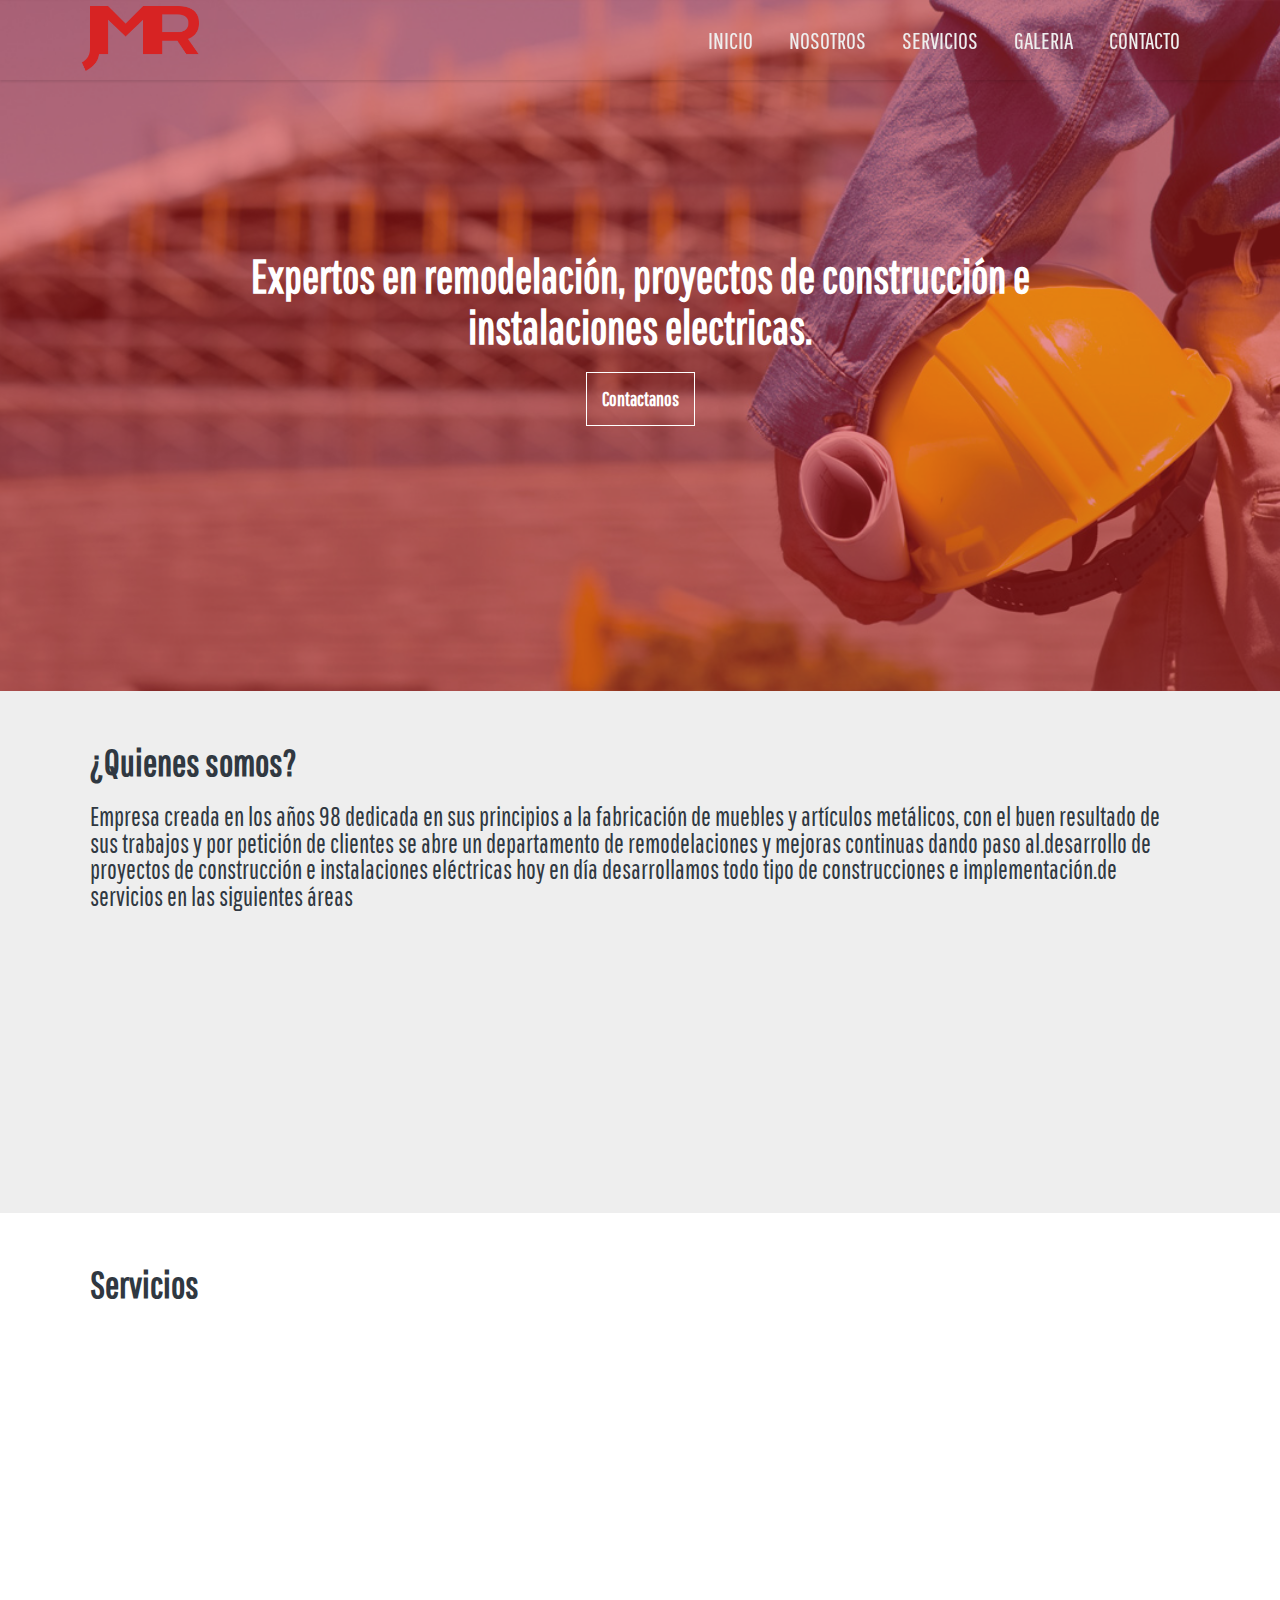
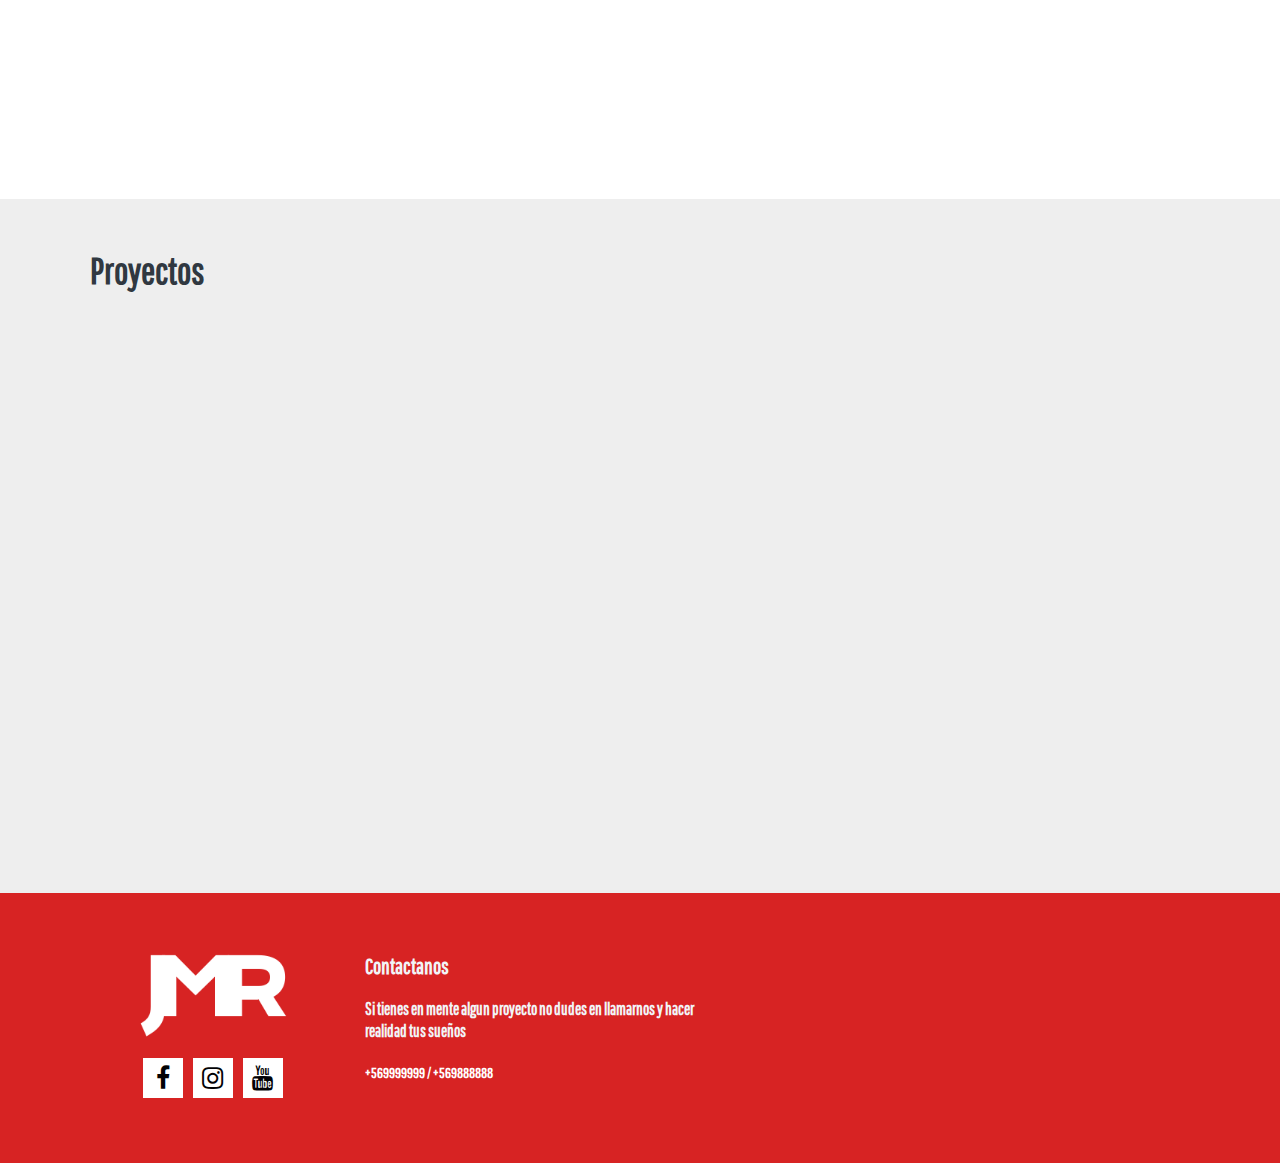
==== commit ae340572: "update web carlos martes" ====
--- a/index.html
+++ b/index.html
@@ -26,15 +26,14 @@
       <div class="bar"></div>
     </div>
     <header>
-      <div class="header-limit"><a href="home.html" class="header-logo"><img src="img/logo.png"></a>
+      <div class="header-limit"><a href="index.html" class="header-logo"><img src="img/logo.png"></a>
         <div class="header-links">
           <nav>
             <ul>
-              <li><a href="#" data-goto=".section-main" class="header-link">Inicio</a></li>
+              <li><a href="index.html" class="header-link">Inicio</a></li>
               <li><a href="#" data-goto=".section-aboutus" class="header-link">Nosotros</a></li>
-              <li><a href="#" data-goto=".section-caracteristicas" class="header-link">Ventajas</a></li>
-              <li><a href="#" data-goto=".section-habilities" class="header-link">Conocimiento</a></li>
-              <li><a href="#" class="header-link">Productos</a></li>
+              <li><a href="#" data-goto=".section-services" class="header-link">Servicios</a></li>
+              <li><a href="#" data-goto=".section-galery" class="header-link">Galeria</a></li>
               <li><a href="#" class="header-link">Contacto		</a></li>
             </ul>
           </nav>
@@ -61,29 +60,29 @@
             <div class="col-xs-12 col-sm-6 col-lg-3">
               <div class="section-valor-item dscroll">
                 <div class="section-valor-item-logo"><img src="img/precio.png"></div>
-                <h4 class="section-title">Precio		</h4>
+                <h4 class="section-title">Precio</h4>
                 <p class="section-valor-item-description">de clientes se abre un departamento de remodelaciones y mejoras</p>
               </div>
             </div>
             <div class="col-xs-12 col-sm-6 col-lg-3">
               <div class="section-valor-item dscroll">
                 <div class="section-valor-item-logo"><img src="img/calidad.png"></div>
-                <h4 class="section-title">Calidad		</h4>
-                <p class="section-valor-item-description">	de clientes se abre un departamento de remodelaciones y mejoras	</p>
+                <h4 class="section-title">Calidad</h4>
+                <p class="section-valor-item-description">de clientes se abre un departamento de remodelaciones y mejoras</p>
               </div>
             </div>
             <div class="col-xs-12 col-sm-6 col-lg-3">
               <div class="section-valor-item dscroll">
                 <div class="section-valor-item-logo"><img src="img/garantia.png"></div>
-                <h4 class="section-title">Garantia		</h4>
-                <p class="section-valor-item-description">	de clientes se abre un departamento de remodelaciones y mejoras	</p>
+                <h4 class="section-title">Garantia</h4>
+                <p class="section-valor-item-description">de clientes se abre un departamento de remodelaciones y mejoras</p>
               </div>
             </div>
             <div class="col-xs-12 col-sm-6 col-lg-3">
               <div class="section-valor-item dscroll">
                 <div class="section-valor-item-logo"><img src="img/tiempo.png"></div>
-                <h4 class="section-title">Tiempo		</h4>
-                <p class="section-valor-item-description">	de clientes se abre un departamento de remodelaciones y mejoras	</p>
+                <h4 class="section-title">Tiempo</h4>
+                <p class="section-valor-item-description">de clientes se abre un departamento de remodelaciones y mejoras</p>
               </div>
             </div>
           </div>
@@ -99,77 +98,77 @@
           <div class="col-xs-12 col-sm-6 col-lg-4">
             <article class="article-box dscroll">
               <div class="article-bg">
-                <div class="bg"><img src="uploads/contruccion.jpg"></div>
+                <div class="bg"><img src="uploads/contruccion.jpg"/></div>
               </div>
               <div class="article-body">
                 <div class="article-content">
                   <h2 class="article-title">Construcción</h2>
-                  <div class="article-button"><a href="" class="btn">Ver más		</a></div>
-                </div>
-              </div>
-            </article>
-          </div>
-          <div class="col-xs-12 col-sm-6 col-lg-4">
-            <article class="article-box dscroll">
-              <div class="article-bg">
-                <div class="bg"><img src="uploads/mantencion.jpg"></div>
+                  <div class="article-button"><a href="building.html" class="btn">Ver más						</a></div>
+                </div>
+              </div>
+            </article>
+          </div>
+          <div class="col-xs-12 col-sm-6 col-lg-4">
+            <article class="article-box dscroll">
+              <div class="article-bg">
+                <div class="bg"><img src="uploads/mantencion.jpg"/></div>
               </div>
               <div class="article-body">
                 <div class="article-content">
                   <h2 class="article-title">Mantencion industrial</h2>
-                  <div class="article-button"><a href="" class="btn">Ver más		</a></div>
-                </div>
-              </div>
-            </article>
-          </div>
-          <div class="col-xs-12 col-sm-6 col-lg-4">
-            <article class="article-box dscroll">
-              <div class="article-bg">
-                <div class="bg"><img src="uploads/electricidad.png"></div>
+                  <div class="article-button"><a href="maintenance.html" class="btn">Ver más						</a></div>
+                </div>
+              </div>
+            </article>
+          </div>
+          <div class="col-xs-12 col-sm-6 col-lg-4">
+            <article class="article-box dscroll">
+              <div class="article-bg">
+                <div class="bg"><img src="uploads/electricidad.png"/></div>
               </div>
               <div class="article-body">
                 <div class="article-content">
                   <h2 class="article-title">Electricidad</h2>
-                  <div class="article-button"><a href="" class="btn">Ver más	</a></div>
-                </div>
-              </div>
-            </article>
-          </div>
-          <div class="col-xs-12 col-sm-6 col-lg-4">
-            <article class="article-box dscroll">
-              <div class="article-bg">
-                <div class="bg"><img src="uploads/agua.png"></div>
+                  <div class="article-button"><a href="electricity.html" class="btn">Ver más</a></div>
+                </div>
+              </div>
+            </article>
+          </div>
+          <div class="col-xs-12 col-sm-6 col-lg-4">
+            <article class="article-box dscroll">
+              <div class="article-bg">
+                <div class="bg"><img src="uploads/agua.png"/></div>
               </div>
               <div class="article-body">
                 <div class="article-content">
                   <h2 class="article-title">Agua potable.y alcantarillado</h2>
-                  <div class="article-button"><a href="#" class="btn">Ver más	</a></div>
-                </div>
-              </div>
-            </article>
-          </div>
-          <div class="col-xs-12 col-sm-6 col-lg-4">
-            <article class="article-box dscroll">
-              <div class="article-bg">
-                <div class="bg"><img src="uploads/urbanizacion.jpg"></div>
+                  <div class="article-button"><a href="water.html" class="btn">Ver más</a></div>
+                </div>
+              </div>
+            </article>
+          </div>
+          <div class="col-xs-12 col-sm-6 col-lg-4">
+            <article class="article-box dscroll">
+              <div class="article-bg">
+                <div class="bg"><img src="uploads/urbanizacion.jpg"/></div>
               </div>
               <div class="article-body">
                 <div class="article-content">
                   <h2 class="article-title">Urbanización</h2>
-                  <div class="article-button"><a href="#" class="btn">Ver más	</a></div>
-                </div>
-              </div>
-            </article>
-          </div>
-          <div class="col-xs-12 col-sm-6 col-lg-4">
-            <article class="article-box dscroll">
-              <div class="article-bg">
-                <div class="bg"><img src="uploads/seguridad.jpg"></div>
+                  <div class="article-button"><a href="urbanization.html" class="btn">Ver más						</a></div>
+                </div>
+              </div>
+            </article>
+          </div>
+          <div class="col-xs-12 col-sm-6 col-lg-4">
+            <article class="article-box dscroll">
+              <div class="article-bg">
+                <div class="bg"><img src="uploads/seguridad.jpg"/></div>
               </div>
               <div class="article-body">
                 <div class="article-content">
                   <h2 class="article-title">Sistemas de seguridad </h2>
-                  <div class="article-button"><a href="#" class="btn">Ver más</a></div>
+                  <div class="article-button"><a href="security.html" class="btn">Ver más						</a></div>
                 </div>
               </div>
             </article>
@@ -182,63 +181,55 @@
         <div class="section-content">
           <h2 class="section-title">Proyectos</h2>
         </div>
-        <div class="cols no-gutters"> 
-          <div class="col-xs-6 col-md-6 col-lg-3">
-            <article class="article-image dscroll">
-              <div class="article-bg">
-                <div class="bg"><img src="uploads/1.jpg"></div>
-              </div>
-            </article>
-          </div>
-          <div class="col-xs-6 col-md-6 col-lg-3">
-            <article class="article-image dscroll">
-              <div class="article-bg">
-                <div class="bg"><img src="uploads/2.jpg"></div>
-              </div>
-            </article>
-          </div>
-          <div class="col-xs-6 col-md-6 col-lg-3">
-            <article class="article-image dscroll">
-              <div class="article-bg">
-                <div class="bg"><img src="uploads/3.jpg"></div>
-              </div>
-            </article>
-          </div>
-          <div class="col-xs-6 col-md-6 col-lg-3">
-            <article class="article-image dscroll">
-              <div class="article-bg">
-                <div class="bg"><img src="uploads/4.jpg"></div>
-              </div>
-            </article>
-          </div>
-          <div class="col-xs-6 col-md-6 col-lg-3">
-            <article class="article-image dscroll">
-              <div class="article-bg">
-                <div class="bg"><img src="uploads/5.jpg"></div>
-              </div>
-            </article>
-          </div>
-          <div class="col-xs-6 col-md-6 col-lg-3 dscroll">
-            <article class="article-image">
-              <div class="article-bg">
-                <div class="bg"><img src="uploads/6.jpg"></div>
-              </div>
-            </article>
-          </div>
-          <div class="col-xs-6 col-md-6 col-lg-3 dscroll">
-            <article class="article-image">
-              <div class="article-bg">
-                <div class="bg"><img src="uploads/7.jpg"></div>
-              </div>
-            </article>
-          </div>
-          <div class="col-xs-6 col-md-6 col-lg-3 dscroll">
-            <article class="article-image">
-              <div class="article-bg">
-                <div class="bg"><img src="uploads/9.jpg"></div>
-              </div>
-            </article>
-          </div>
+        <div class="section-scroll">
+          <article class="article-image dscroll">
+            <div class="article-bg">
+              <div class="bg"><img src="uploads/1.jpg"></div>
+            </div>
+            <div class="article-image-title"><span>Proyecto quinteros			</span></div>
+          </article>
+          <article class="article-image dscroll">
+            <div class="article-bg">
+              <div class="bg"><img src="uploads/2.jpg"></div>
+            </div>
+            <div class="article-image-title"><span>Proyecto quinteros			</span></div>
+          </article>
+          <article class="article-image dscroll">
+            <div class="article-bg">
+              <div class="bg"><img src="uploads/3.jpg"></div>
+            </div>
+            <div class="article-image-title"><span>Proyecto quinteros			</span></div>
+          </article>
+          <article class="article-image dscroll">
+            <div class="article-bg">
+              <div class="bg"><img src="uploads/4.jpg"></div>
+            </div>
+            <div class="article-image-title"><span>Proyecto quinteros			</span></div>
+          </article>
+          <article class="article-image dscroll">
+            <div class="article-bg">
+              <div class="bg"><img src="uploads/5.jpg"></div>
+            </div>
+            <div class="article-image-title"><span>Proyecto quinteros			</span></div>
+          </article>
+          <article class="article-image dscroll">
+            <div class="article-bg">
+              <div class="bg"><img src="uploads/6.jpg"></div>
+            </div>
+            <div class="article-image-title"><span>Proyecto quinteros			</span></div>
+          </article>
+          <article class="article-image dscroll">
+            <div class="article-bg">
+              <div class="bg"><img src="uploads/7.jpg"></div>
+            </div>
+            <div class="article-image-title"><span>Proyecto quinteros			</span></div>
+          </article>
+          <article class="article-image dscroll">
+            <div class="article-bg">
+              <div class="bg"><img src="uploads/9.jpg"></div>
+            </div>
+            <div class="article-image-title"><span>Proyecto quinteros			</span></div>
+          </article>
         </div>
       </div>
     </section>
@@ -247,7 +238,7 @@
         <div class="cols">
           <div class="col-xs-12 col-md-6 col-lg-3">
             <div class="footer-socials">
-              <div class="footer-logo"><img src="img/logo.png"></div>
+              <div class="footer-logo"><img src="img/logo-white.png"></div>
               <div class="footer-redes"><a class="footer-circle"><span class="fa fa-facebook"></span></a><a class="footer-circle"><span class="fa fa-instagram"></span></a><a class="footer-circle"><span class="fa fa-youtube"></span></a></div>
             </div>
           </div>
--- a/css/main.css
+++ b/css/main.css
@@ -1,4 +1,4 @@
-.clearfix:after,.clearfix:before{content:" ";display:table}.clearfix:after{clear:both}.pull-right{float:right!important}.pull-left{float:left!important}.hide{display:none!important}.show{display:block!important}.invisible{visibility:hidden}.hidden{display:none!important}.affix{position:fixed}*{margin:0;padding:0;border:0;outline:0;-moz-box-sizing:border-box;box-sizing:border-box}.h1,.h2,.h3,.h4,.h5,body,h1,h2,h3,h4,h5{font-family:'Pathway Gothic One',sans-serif}body,button,input,select,textarea{background-color:#fff;color:#020205;font-size:15px;line-height:22px}body{-webkit-font-smoothing:antialiased;background:#fff}button,input,select,textarea{font-family:'Pathway Gothic One',sans-serif}a,button,input,select,textarea{transition:.2s ease}a{color:#fff;text-decoration:none}a.a-classic{text-decoration:underline}a:hover,button:hover,input[type=checkbox]:hover,input[type=radio]:hover,label:hover,select:hover{cursor:pointer}.h1,.h2,.h3,.h4,.h5,h1,h2,h3,h4,h5{margin-bottom:20px;font-weight:700}.cols>div,p{margin-bottom:20px}.h1,h1{font-size:30px;line-height:33px}@media (min-width:720px){.h1,h1{font-size:38px;line-height:42px}}@media (min-width:960px){.h1,h1{font-size:46px;line-height:51px}}.h2,h2{font-size:30px;line-height:33px}@media (min-width:720px){.h2,h2{font-size:38px;line-height:42px}}.h3,h3{font-size:22px;line-height:25px}@media (min-width:480px){.h3,h3{font-size:30px;line-height:33px}}.h4,h4{font-size:18px;line-height:25px}@media (min-width:480px){.h4,h4{font-size:22px;line-height:25px}}.h5,h5{font-size:14px;line-height:16px}ol,ul{list-style-type:none}img{width:auto;height:auto;margin:0 auto}img,svg{display:block;max-width:100%}.col-lg-1,.col-lg-10,.col-lg-11,.col-lg-12,.col-lg-2,.col-lg-3,.col-lg-4,.col-lg-5,.col-lg-6,.col-lg-7,.col-lg-8,.col-lg-9,.col-md-1,.col-md-10,.col-md-11,.col-md-12,.col-md-2,.col-md-3,.col-md-4,.col-md-5,.col-md-6,.col-md-7,.col-md-8,.col-md-9,.col-sm-1,.col-sm-10,.col-sm-11,.col-sm-12,.col-sm-2,.col-sm-3,.col-sm-4,.col-sm-5,.col-sm-6,.col-sm-7,.col-sm-8,.col-sm-9,.col-xs-1,.col-xs-10,.col-xs-11,.col-xs-12,.col-xs-2,.col-xs-3,.col-xs-4,.col-xs-5,.col-xs-6,.col-xs-7,.col-xs-8,.col-xs-9{position:relative;min-height:1px;padding-left:10px;padding-right:10px}.cols,.row{margin-left:-10px;margin-right:-10px}.row:after,.row:before{content:" ";display:table}.row:after{clear:both}.cols.cols--g-0:after,.cols.cols--g-0:before,.cols:after,.cols:before{content:" ";display:table}.cols.cols--g-0:after,.cols:after{clear:both}.cols:last-child{margin-bottom:-20px}.cols.cols--g-0{margin-left:0;margin-right:0}.cols.cols--g-0>div{padding-left:0;padding-right:0;margin-bottom:0}.cols.cols--g-0:last-child,.content blockquote:last-child,.content h1:last-child,.content h2:last-child,.content h3:last-child,.content h4:last-child,.content iframe:last-child,.content ol:last-child,.content p:last-child,.content pre:last-child,.content table:last-child,.content ul:last-child{margin-bottom:0}.cols.cols--g-05{margin-left:-5px;margin-right:-5px}.cols.cols--g-05:after,.cols.cols--g-05:before{content:" ";display:table}.cols.cols--g-05:after{clear:both}.cols.cols--g-05>div{padding-left:5px;padding-right:5px;margin-bottom:10px}.cols.cols--g-05:last-child{margin-bottom:-10px}@media (min-width:720px){.cols.cols--g-md-1{margin-left:-10px;margin-right:-10px}.cols.cols--g-md-1:after,.cols.cols--g-md-1:before{content:" ";display:table}.cols.cols--g-md-1:after{clear:both}.cols.cols--g-md-1>div{margin-bottom:20px;padding-left:10px;padding-right:10px}.cols.cols--g-md-1:last-child{margin-bottom:-20px}}@media (min-width:960px){.cols.cols--g-lg-2{margin-left:-20px;margin-right:-20px}.cols.cols--g-lg-2:after,.cols.cols--g-lg-2:before{content:" ";display:table}.cols.cols--g-lg-2:after{clear:both}.cols.cols--g-lg-2>div{padding-left:20px;padding-right:20px;margin-bottom:40px}.cols.cols--g-lg-2:last-child{margin-bottom:-40px}}.col-xs-1,.col-xs-10,.col-xs-11,.col-xs-12,.col-xs-2,.col-xs-3,.col-xs-4,.col-xs-5,.col-xs-6,.col-xs-7,.col-xs-8,.col-xs-9{float:left}.col-xs-12{width:100%}.col-xs-11{width:91.66666666666666%}.col-xs-10{width:83.33333333333334%}.col-xs-9{width:75%}.col-xs-8{width:66.66666666666666%}.col-xs-7{width:58.333333333333336%}.col-xs-6{width:50%}.col-xs-5{width:41.66666666666667%}.col-xs-4{width:33.33333333333333%}.col-xs-3{width:25%}.col-xs-2{width:16.666666666666664%}.col-xs-1{width:8.333333333333332%}.col-xs-pull-12{right:100%}.col-xs-pull-11{right:91.66666666666666%}.col-xs-pull-10{right:83.33333333333334%}.col-xs-pull-9{right:75%}.col-xs-pull-8{right:66.66666666666666%}.col-xs-pull-7{right:58.333333333333336%}.col-xs-pull-6{right:50%}.col-xs-pull-5{right:41.66666666666667%}.col-xs-pull-4{right:33.33333333333333%}.col-xs-pull-3{right:25%}.col-xs-pull-2{right:16.666666666666664%}.col-xs-pull-1{right:8.333333333333332%}.col-xs-pull-0{right:auto}.col-xs-push-12{left:100%}.col-xs-push-11{left:91.66666666666666%}.col-xs-push-10{left:83.33333333333334%}.col-xs-push-9{left:75%}.col-xs-push-8{left:66.66666666666666%}.col-xs-push-7{left:58.333333333333336%}.col-xs-push-6{left:50%}.col-xs-push-5{left:41.66666666666667%}.col-xs-push-4{left:33.33333333333333%}.col-xs-push-3{left:25%}.col-xs-push-2{left:16.666666666666664%}.col-xs-push-1{left:8.333333333333332%}.col-xs-push-0{left:auto}.col-xs-offset-12{margin-left:100%}.col-xs-offset-11{margin-left:91.66666666666666%}.col-xs-offset-10{margin-left:83.33333333333334%}.col-xs-offset-9{margin-left:75%}.col-xs-offset-8{margin-left:66.66666666666666%}.col-xs-offset-7{margin-left:58.333333333333336%}.col-xs-offset-6{margin-left:50%}.col-xs-offset-5{margin-left:41.66666666666667%}.col-xs-offset-4{margin-left:33.33333333333333%}.col-xs-offset-3{margin-left:25%}.col-xs-offset-2{margin-left:16.666666666666664%}.col-xs-offset-1{margin-left:8.333333333333332%}.col-xs-offset-0{margin-left:0}@media (min-width:480px){.col-sm-1,.col-sm-10,.col-sm-11,.col-sm-12,.col-sm-2,.col-sm-3,.col-sm-4,.col-sm-5,.col-sm-6,.col-sm-7,.col-sm-8,.col-sm-9{float:left}.col-sm-12{width:100%}.col-sm-11{width:91.66666666666666%}.col-sm-10{width:83.33333333333334%}.col-sm-9{width:75%}.col-sm-8{width:66.66666666666666%}.col-sm-7{width:58.333333333333336%}.col-sm-6{width:50%}.col-sm-5{width:41.66666666666667%}.col-sm-4{width:33.33333333333333%}.col-sm-3{width:25%}.col-sm-2{width:16.666666666666664%}.col-sm-1{width:8.333333333333332%}.col-sm-pull-12{right:100%}.col-sm-pull-11{right:91.66666666666666%}.col-sm-pull-10{right:83.33333333333334%}.col-sm-pull-9{right:75%}.col-sm-pull-8{right:66.66666666666666%}.col-sm-pull-7{right:58.333333333333336%}.col-sm-pull-6{right:50%}.col-sm-pull-5{right:41.66666666666667%}.col-sm-pull-4{right:33.33333333333333%}.col-sm-pull-3{right:25%}.col-sm-pull-2{right:16.666666666666664%}.col-sm-pull-1{right:8.333333333333332%}.col-sm-pull-0{right:auto}.col-sm-push-12{left:100%}.col-sm-push-11{left:91.66666666666666%}.col-sm-push-10{left:83.33333333333334%}.col-sm-push-9{left:75%}.col-sm-push-8{left:66.66666666666666%}.col-sm-push-7{left:58.333333333333336%}.col-sm-push-6{left:50%}.col-sm-push-5{left:41.66666666666667%}.col-sm-push-4{left:33.33333333333333%}.col-sm-push-3{left:25%}.col-sm-push-2{left:16.666666666666664%}.col-sm-push-1{left:8.333333333333332%}.col-sm-push-0{left:auto}.col-sm-offset-12{margin-left:100%}.col-sm-offset-11{margin-left:91.66666666666666%}.col-sm-offset-10{margin-left:83.33333333333334%}.col-sm-offset-9{margin-left:75%}.col-sm-offset-8{margin-left:66.66666666666666%}.col-sm-offset-7{margin-left:58.333333333333336%}.col-sm-offset-6{margin-left:50%}.col-sm-offset-5{margin-left:41.66666666666667%}.col-sm-offset-4{margin-left:33.33333333333333%}.col-sm-offset-3{margin-left:25%}.col-sm-offset-2{margin-left:16.666666666666664%}.col-sm-offset-1{margin-left:8.333333333333332%}.col-sm-offset-0{margin-left:0}}@media (min-width:720px){.col-md-1,.col-md-10,.col-md-11,.col-md-12,.col-md-2,.col-md-3,.col-md-4,.col-md-5,.col-md-6,.col-md-7,.col-md-8,.col-md-9{float:left}.col-md-12{width:100%}.col-md-11{width:91.66666666666666%}.col-md-10{width:83.33333333333334%}.col-md-9{width:75%}.col-md-8{width:66.66666666666666%}.col-md-7{width:58.333333333333336%}.col-md-6{width:50%}.col-md-5{width:41.66666666666667%}.col-md-4{width:33.33333333333333%}.col-md-3{width:25%}.col-md-2{width:16.666666666666664%}.col-md-1{width:8.333333333333332%}.col-md-pull-12{right:100%}.col-md-pull-11{right:91.66666666666666%}.col-md-pull-10{right:83.33333333333334%}.col-md-pull-9{right:75%}.col-md-pull-8{right:66.66666666666666%}.col-md-pull-7{right:58.333333333333336%}.col-md-pull-6{right:50%}.col-md-pull-5{right:41.66666666666667%}.col-md-pull-4{right:33.33333333333333%}.col-md-pull-3{right:25%}.col-md-pull-2{right:16.666666666666664%}.col-md-pull-1{right:8.333333333333332%}.col-md-pull-0{right:auto}.col-md-push-12{left:100%}.col-md-push-11{left:91.66666666666666%}.col-md-push-10{left:83.33333333333334%}.col-md-push-9{left:75%}.col-md-push-8{left:66.66666666666666%}.col-md-push-7{left:58.333333333333336%}.col-md-push-6{left:50%}.col-md-push-5{left:41.66666666666667%}.col-md-push-4{left:33.33333333333333%}.col-md-push-3{left:25%}.col-md-push-2{left:16.666666666666664%}.col-md-push-1{left:8.333333333333332%}.col-md-push-0{left:auto}.col-md-offset-12{margin-left:100%}.col-md-offset-11{margin-left:91.66666666666666%}.col-md-offset-10{margin-left:83.33333333333334%}.col-md-offset-9{margin-left:75%}.col-md-offset-8{margin-left:66.66666666666666%}.col-md-offset-7{margin-left:58.333333333333336%}.col-md-offset-6{margin-left:50%}.col-md-offset-5{margin-left:41.66666666666667%}.col-md-offset-4{margin-left:33.33333333333333%}.col-md-offset-3{margin-left:25%}.col-md-offset-2{margin-left:16.666666666666664%}.col-md-offset-1{margin-left:8.333333333333332%}.col-md-offset-0{margin-left:0}}@media (min-width:960px){.col-lg-1,.col-lg-10,.col-lg-11,.col-lg-12,.col-lg-2,.col-lg-3,.col-lg-4,.col-lg-5,.col-lg-6,.col-lg-7,.col-lg-8,.col-lg-9{float:left}.col-lg-12{width:100%}.col-lg-11{width:91.66666666666666%}.col-lg-10{width:83.33333333333334%}.col-lg-9{width:75%}.col-lg-8{width:66.66666666666666%}.col-lg-7{width:58.333333333333336%}.col-lg-6{width:50%}.col-lg-5{width:41.66666666666667%}.col-lg-4{width:33.33333333333333%}.col-lg-3{width:25%}.col-lg-2{width:16.666666666666664%}.col-lg-1{width:8.333333333333332%}.col-lg-pull-12{right:100%}.col-lg-pull-11{right:91.66666666666666%}.col-lg-pull-10{right:83.33333333333334%}.col-lg-pull-9{right:75%}.col-lg-pull-8{right:66.66666666666666%}.col-lg-pull-7{right:58.333333333333336%}.col-lg-pull-6{right:50%}.col-lg-pull-5{right:41.66666666666667%}.col-lg-pull-4{right:33.33333333333333%}.col-lg-pull-3{right:25%}.col-lg-pull-2{right:16.666666666666664%}.col-lg-pull-1{right:8.333333333333332%}.col-lg-pull-0{right:auto}.col-lg-push-12{left:100%}.col-lg-push-11{left:91.66666666666666%}.col-lg-push-10{left:83.33333333333334%}.col-lg-push-9{left:75%}.col-lg-push-8{left:66.66666666666666%}.col-lg-push-7{left:58.333333333333336%}.col-lg-push-6{left:50%}.col-lg-push-5{left:41.66666666666667%}.col-lg-push-4{left:33.33333333333333%}.col-lg-push-3{left:25%}.col-lg-push-2{left:16.666666666666664%}.col-lg-push-1{left:8.333333333333332%}.col-lg-push-0{left:auto}.col-lg-offset-12{margin-left:100%}.col-lg-offset-11{margin-left:91.66666666666666%}.col-lg-offset-10{margin-left:83.33333333333334%}.col-lg-offset-9{margin-left:75%}.col-lg-offset-8{margin-left:66.66666666666666%}.col-lg-offset-7{margin-left:58.333333333333336%}.col-lg-offset-6{margin-left:50%}.col-lg-offset-5{margin-left:41.66666666666667%}.col-lg-offset-4{margin-left:33.33333333333333%}.col-lg-offset-3{margin-left:25%}.col-lg-offset-2{margin-left:16.666666666666664%}.col-lg-offset-1{margin-left:8.333333333333332%}.col-lg-offset-0{margin-left:0}}.row.no-gutters{margin-right:0;margin-left:0}.row.no-gutters>[class*=" col-"],.row.no-gutters>[class^=col-]{padding-right:0;padding-left:0}@-webkit-keyframes fadeIn{0%{opacity:0}}@keyframes fadeIn{0%{opacity:0}}@-webkit-keyframes fadeOut{to{opacity:0}}@keyframes fadeOut{to{opacity:0}}@-webkit-keyframes slideUp{0%{-webkit-transform:translateY(100%);transform:translateY(100%)}}@keyframes slideUp{0%{-webkit-transform:translateY(100%);transform:translateY(100%)}}@-webkit-keyframes slideFadeUp{0%{-webkit-transform:translateY(20px);transform:translateY(20px);opacity:0}}@keyframes slideFadeUp{0%{-webkit-transform:translateY(20px);transform:translateY(20px);opacity:0}}@-webkit-keyframes slideUpOut{to{-webkit-transform:translateY(-100%);transform:translateY(-100%)}}@keyframes slideUpOut{to{-webkit-transform:translateY(-100%);transform:translateY(-100%)}}@-webkit-keyframes slideDown{0%{-webkit-transform:translateY(-300%);transform:translateY(-300%)}}@keyframes slideDown{0%{-webkit-transform:translateY(-300%);transform:translateY(-300%)}}@-webkit-keyframes slideFadeDown{0%{-webkit-transform:translateY(-20px);transform:translateY(-20px);opacity:0}}@keyframes slideFadeDown{0%{-webkit-transform:translateY(-20px);transform:translateY(-20px);opacity:0}}@-webkit-keyframes slideDownOut{to{-webkit-transform:translateY(100%);transform:translateY(100%)}}@keyframes slideDownOut{to{-webkit-transform:translateY(100%);transform:translateY(100%)}}@-webkit-keyframes slideLeft{0%{opacity:0;-webkit-transform:translateX(50%);transform:translateX(50%)}}@keyframes slideLeft{0%{opacity:0;-webkit-transform:translateX(50%);transform:translateX(50%)}}@-webkit-keyframes slideFadeLeft{0%{-webkit-transform:translateX(20px);transform:translateX(20px);opacity:0}}@keyframes slideFadeLeft{0%{-webkit-transform:translateX(20px);transform:translateX(20px);opacity:0}}@-webkit-keyframes slideLeftOut{to{-webkit-transform:translateX(-100%);transform:translateX(-100%)}}@keyframes slideLeftOut{to{-webkit-transform:translateX(-100%);transform:translateX(-100%)}}@-webkit-keyframes slideRight{0%{-webkit-transform:translateX(-50%);transform:translateX(-50%)}}@keyframes slideRight{0%{-webkit-transform:translateX(-50%);transform:translateX(-50%)}}@-webkit-keyframes slideFadeRight{0%{-webkit-transform:translateX(-20px);transform:translateX(-20px);opacity:0}}@keyframes slideFadeRight{0%{-webkit-transform:translateX(-20px);transform:translateX(-20px);opacity:0}}@-webkit-keyframes slideRightOut{to{-webkit-transform:translateX(100%);transform:translateX(100%)}}@keyframes slideRightOut{to{-webkit-transform:translateX(100%);transform:translateX(100%)}}@-webkit-keyframes scaleIn{0%{-webkit-transform:scale(0);transform:scale(0)}}@keyframes scaleIn{0%{-webkit-transform:scale(0);transform:scale(0)}}@-webkit-keyframes scaleIn2{0%{-webkit-transform:scale(1.2);transform:scale(1.2)}}@keyframes scaleIn2{0%{-webkit-transform:scale(1.2);transform:scale(1.2)}}@-webkit-keyframes scaleFadeIn{0%{-webkit-transform:scale(1.2);transform:scale(1.2);opacity:0}}@keyframes scaleFadeIn{0%{-webkit-transform:scale(1.2);transform:scale(1.2);opacity:0}}@-webkit-keyframes scaleOut{to{-webkit-transform:scale(0);transform:scale(0)}}@keyframes scaleOut{to{-webkit-transform:scale(0);transform:scale(0)}}@-webkit-keyframes scaleFadeOut{to{-webkit-transform:scale(.8);transform:scale(.8);opacity:0}}@keyframes scaleFadeOut{to{-webkit-transform:scale(.8);transform:scale(.8);opacity:0}}@-webkit-keyframes rotate360{0%{-webkit-transform:rotate(-360deg);transform:rotate(-360deg)}}@keyframes rotate360{0%{-webkit-transform:rotate(-360deg);transform:rotate(-360deg)}}@-webkit-keyframes shake{0%{opacity:0;-webkit-transform:translateX(0);transform:translateX(0)}20%{opacity:1;-webkit-transform:translateX(-10px);transform:translateX(-10px)}40%{opacity:1;-webkit-transform:translateX(10px);transform:translateX(10px)}60%{opacity:1;-webkit-transform:translateX(-5px);transform:translateX(-5px)}80%{opacity:1;-webkit-transform:translateX(2px);transform:translateX(2px)}to{opacity:1;-webkit-transform:translateX(0);transform:translateX(0)}}@keyframes shake{0%{opacity:0;-webkit-transform:translateX(0);transform:translateX(0)}20%{opacity:1;-webkit-transform:translateX(-10px);transform:translateX(-10px)}40%{opacity:1;-webkit-transform:translateX(10px);transform:translateX(10px)}60%{opacity:1;-webkit-transform:translateX(-5px);transform:translateX(-5px)}80%{opacity:1;-webkit-transform:translateX(2px);transform:translateX(2px)}to{opacity:1;-webkit-transform:translateX(0);transform:translateX(0)}}@-webkit-keyframes bounceIn{0%,50%{-webkit-transform:scale(0);transform:scale(0)}60%{-webkit-transform:scale(1.1);transform:scale(1.1)}70%{-webkit-transform:scale(.9);transform:scale(.9)}80%{-webkit-transform:scale(1.03);transform:scale(1.03)}90%{-webkit-transform:scale(.97);transform:scale(.97)}to{opacity:1;-webkit-transform:scale(1);transform:scale(1)}}@keyframes bounceIn{0%,50%{-webkit-transform:scale(0);transform:scale(0)}60%{-webkit-transform:scale(1.1);transform:scale(1.1)}70%{-webkit-transform:scale(.9);transform:scale(.9)}80%{-webkit-transform:scale(1.03);transform:scale(1.03)}90%{-webkit-transform:scale(.97);transform:scale(.97)}to{opacity:1;-webkit-transform:scale(1);transform:scale(1)}}.content{-webkit-animation:fadeIn 1s ease;animation:fadeIn 1s ease}.content blockquote,.content h1,.content h2,.content h3,.content h4,.content iframe,.content ol,.content p,.content pre,.content table,.content ul{margin-bottom:15px}.content h1,.content h2,.content h3,.content h4,.content h5{padding-top:10px}.content h1:first-child,.content h2:first-child,.content h3:first-child,.content h4:first-child,.content h5:first-child{padding-top:0}.content ol{list-style-type:decimal;margin-left:20px}.content ul{margin-left:0}.content ul li{padding-left:25px;margin-bottom:10px;position:relative}.content ul li:before{content:"\f00c";font-family:"FontAwesome";position:absolute;top:0;left:0;color:color}.content blockquote{padding:10px 20px 10px 40px;border-left:2px solid color;font-size:1.2em;line-height:1.5em;font-style:italic;position:relative}.content blockquote:before{content:"\f10d";font-family:"FontAwesome";position:absolute;top:0;left:10px;opacity:.5;display:inline-block;padding-right:2px}.content pre{background:rgba(0,0,0,.05);padding:10px 20px;overflow:auto;-webkit-overflow-scrolling:touch}@media (min-width:480px){.content img.alignright{float:right;margin-left:20px}.content img.alignleft{float:left;margin-right:20px}}.content img.aligncenter{margin:0 auto}.content iframe{width:100%;max-width:100%;display:block;height:200px;background:lighter}@media (min-width:480px){.content iframe{height:300px}}@media (min-width:720px){.content iframe{height:400px}}.content a{text-decoration:none}.content a:hover:not(.btn){text-decoration:underline}@media (min-width:1180px){.dscroll{opacity:0;-webkit-animation:none;animation:none}.dscroll.dscroll-in{-webkit-animation:slideLeft 1s .2s ease backwards;animation:slideLeft 1s .2s ease backwards;opacity:1}.dscroll.dscroll--left.dscroll-in{-webkit-animation:slideRight 1s .2s ease backwards;animation:slideRight 1s .2s ease backwards}}article,section{position:relative}article .article-bg .bg{opacity:.5;transition:all .6s ease}article:hover .article-bg .bg{-webkit-transform:scale(1.05);transform:scale(1.05)}.bg,article .article-bg,article a:after{position:absolute;top:0;left:0;width:100%;height:100%}article a:after{content:""}article.article-box{z-index:6;background:#d72323;width:100%;overflow:hidden;max-height:200px;text-align:center;color:#fff;transition:all .8s ease}@media (min-width:720px){article.article-box{height:202px;min-height:202px}}article.article-box .article-body{position:relative;height:150px;line-height:150px}@media (min-width:720px){article.article-box .article-body{height:200px;line-height:200px}}article.article-box .article-content{display:inline-block;vertical-align:middle;line-height:20px;text-align:center;padding:0 20px}@media (min-width:720px){article.article-box .article-content{padding:0 70px}}article.article-box .article-title{line-height:20px;font-weight:700;text-align:center;font-size:14px}@media (min-width:720px){article.article-box .article-title{font-size:22px;line-height:30px}}article.article-image{z-index:6;background:#d72323;width:100%;height:300px;overflow:hidden;max-height:200px;text-align:center;color:#fff;transition:all .8s ease}article.article-image .article-bg .bg{opacity:1}.bg{background:center right no-repeat;background-size:cover;opacity:0;display:block}@media (min-width:720px){.bg{position:absolute;top:0;left:0;width:100%;height:100%;background:center center no-repeat;background-size:cover;opacity:0;display:block}}.bg.bg-loaded{-webkit-animation:fadeIn .5s ease;animation:fadeIn .5s ease}.bg img{display:none}.btn{text-decoration:none;border:1px solid #fff;color:#fff;display:inline-block;padding:15px;font-weight:700;margin-bottom:15px;font-size:20px}.btn:hover{background-color:#d72323}.btn.btn--green{background-color:#eee}.btn,.btn.btn--green:hover{background-color:transparent}.btn.btn--facebook{background-color:#3b5998}.btn.btn--facebook:hover{background-color:#6d84b4}.btn.btn--close{background-color:transparent;border:0;display:block;margin:0 auto}@font-face{font-family:'klavika';src:url(../fonts/klavikalight-osf-webfont.woff2) format('woff2'),url(../fonts/klavikalight-osf-webfont.woff) format('woff');font-weight:100;font-style:normal}@font-face{font-family:'klavika';src:url(../fonts/klavikamedium-osf-webfont.woff2) format('woff2'),url(../fonts/klavikamedium-osf-webfont.woff) format('woff');font-weight:400;font-style:normal}@font-face{font-family:'klavika';src:url(../fonts/klavikaboldbold-webfont.woff2) format('woff2'),url(../fonts/klavikaboldbold-webfont.woff) format('woff');font-weight:700;font-style:normal}.ham,footer{background:#d72323;color:#f2f4f7}footer .footer-limit{padding:30px;margin:0 auto}@media (min-width:720px){footer .footer-limit{padding:60px 30px;max-width:1180px}}footer .footer-description{font-weight:700;font-size:14px}@media (min-width:720px){footer .footer-description{font-size:17px}}footer .footer-socials .footer-logo{margin-bottom:15px}footer .footer-socials .footer-logo img{width:150px}footer .footer-contact,footer .footer-socials .footer-redes,header{text-align:center}footer .footer-socials .footer-circle{display:inline-block;width:30px;height:30px;line-height:33px;transition:.5s;background-color:#fff;color:#020205;margin:5px}@media (min-width:720px){footer .footer-socials .footer-circle{line-height:48px;width:40px;height:40px}}footer .footer-socials .footer-circle span{font-size:18px}@media (min-width:720px){footer .footer-socials .footer-circle span{font-size:25px}}footer .footer-socials .footer-circle:hover{background-color:#eee;color:#d72323}@media (min-width:720px){footer .footer-contact{text-align:left}}footer .footer-contact .footer-number{color:#fff;font-weight:700}.ham{width:60px;padding:10px;position:fixed;right:5px;top:5px;float:right;color:#3a4750;z-index:141}.ham .bar{height:4px;background:rgba(255,255,255,.8);margin:8px 0}@media (min-width:720px){.ham{display:none}}header{position:absolute;top:0;left:0;width:100%;z-index:140;color:#d72323;background:#eee;box-shadow:1px 1px 2px 1px rgba(0,0,0,.09)}header .header-limit{padding:10px 30px;margin:0 auto}header .header-logo{vertical-align:middle;position:relative;z-index:2;display:inline-block}header .header-logo img{width:100px}header .header-links{display:block;position:fixed;height:100%;top:0;left:0;background:#eee;padding-top:53px;transition:ease-in-out all .4s;-webkit-transform:translateX(-100%);transform:translateX(-100%)}header .header-links.on{-webkit-transform:translateX(0%);transform:translateX(0%)}header .header-links nav ul li{margin-left:-6px}header .header-links nav ul li a{display:inline-block;width:100%;color:#3a4750;padding:20px 30px;font-size:24px}header .header-links nav ul li a:hover{background:rgba(215,35,35,.4)}@media (min-width:720px){header{position:fixed;background:0 0;height:80px;transition:.8s}header.header-inscroll{background:#eee}header.header-inscroll .header-links nav ul li a{color:#3a4750}header .header-limit{padding:0 30px;max-width:1180px}header .header-logo{float:left;margin-right:20px}header .header-logo img{width:120px;vertical-align:middle;margin-top:5px;display:inline-block}header .header-links{position:relative;display:block;float:right;padding-top:0;background-color:transparent;-webkit-transform:translateX(0%);transform:translateX(0%)}header .header-links nav ul li{display:inline-block}header .header-links nav ul li a{padding:0 20px;color:#eee;text-transform:uppercase;position:relative;font-size:24px;display:block;line-height:80px}header .header-links .header-link{padding:0 10px}}@media (min-width:960px){header .header-links .header-link{padding:0 20px;font-size:24px}}.youtube-modal,section .section-bg{position:absolute;top:0;left:0;width:100%;height:100%}section .section-bg .bg{opacity:.5}section .section-title{-webkit-animation:slideFadeDown .8s .4s ease backwards;animation:slideFadeDown .8s .4s ease backwards}section .section-limit{position:relative;padding:30px 20px;max-width:1180px;margin:0 auto}@media (min-width:960px){section .section-limit{padding:50px 40px}}section .section-limit.section-limit--sm{max-width:780px}section .section-limit.section-limit--md{max-width:980px}section .section-content{display:inline-block;font-size:19px;line-height:140%}section .section-profile{display:block;text-align:center;padding:20px}section .section-profile img{width:200px}@media (min-width:720px){section .section-profile{padding:0 20px 20px 0;float:left}}section .section-description{font-size:22px;-webkit-animation:fadeIn .8s .4s ease backwards;animation:fadeIn .8s .4s ease backwards}@media (min-width:720px){section .section-description{font-size:26px}}section .section-button{text-align:center;-webkit-animation:slideFadeUp .8s .4s ease backwards;animation:slideFadeUp .8s .4s ease backwards}section.section--gray{background-color:#eee;color:#303841}section.section-main{background:#d72323;color:#fff;text-align:center;overflow:hidden;padding:60px 0}@media (min-width:720px){section.section-main{padding:200px 0}}section.section-main .section-bg{-webkit-animation:scaleIn2 20s ease-out;animation:scaleIn2 20s ease-out}section.section-main .section-title{font-weight:700}@media (max-width:1024px){section.section-main{padding:100px 0}}section.section-header{margin-top:76px}@media (min-width:720px){section.section-header{margin-top:0}}section.section-main--about{padding:30px 0}@media (min-width:720px){section.section-main--about{padding:100px 0}}section.section-aboutus .section-valor{margin-top:20px}section.section-aboutus .section-valor .section-valor-item{text-align:center;width:100%;max-height:250px;font-size:18px;padding:10px}@media (min-width:720px){section.section-aboutus .section-valor .section-valor-item{max-height:350px}}section.section-aboutus .section-valor .section-valor-item .section-valor-item-logo{margin-bottom:5px}section.section-aboutus .section-valor .section-valor-item .section-valor-item-logo img{width:80px}@media (min-width:720px){section.section-aboutus .section-valor .section-valor-item .section-valor-item-logo img{width:100px}}section.section-aboutus .section-valor .section-valor-item .section-valor-item-description{margin-bottom:0}section.section-services .section-content{color:#303841}.youtube-modal{position:fixed;background:rgba(0,0,0,.5);-webkit-animation:fadeIn .5s ease;animation:fadeIn .5s ease;z-index:150}.youtube-modal.youtube-out{-webkit-animation:fadeOut .5s ease both;animation:fadeOut .5s ease both}.youtube-modal .youtube-iframe,.youtube-modal .youtube-iframe iframe,.youtube-modal .youtube-light{position:absolute;top:0;left:0;width:100%;height:100%}.youtube-modal .youtube-iframe{z-index:20;-webkit-animation:scaleFadeIn .5s ease backwards;animation:scaleFadeIn .5s ease backwards;background:#d72323}@media (min-width:720px){.youtube-modal .youtube-iframe{top:50%;left:50%;width:960px;height:540px;margin-left:-480px;margin-top:-270px;position:fixed;overflow:hidden;box-shadow:0 0 40px 20px rgba(0,0,0,.2)}}.youtube-modal .youtube-iframe iframe{-webkit-animation:fadeIn .5s 1.2s ease backwards;animation:fadeIn .5s 1.2s ease backwards}.youtube-modal .youtube-iframe .youtube-close{position:absolute;top:0;right:0;padding:10px 15px;color:#fff;z-index:2;background:#d72323}.youtube-modal .youtube-iframe .youtube-close:hover{cursor:pointer;color:color}
+.clearfix:after,.clearfix:before{content:" ";display:table}.clearfix:after{clear:both}.pull-right{float:right!important}.pull-left{float:left!important}.hide{display:none!important}.show{display:block!important}.invisible{visibility:hidden}.hidden{display:none!important}.affix{position:fixed}*{margin:0;padding:0;border:0;outline:0;-moz-box-sizing:border-box;box-sizing:border-box}.h1,.h2,.h3,.h4,.h5,body,h1,h2,h3,h4,h5{font-family:'Pathway Gothic One',sans-serif}body,button,input,select,textarea{background-color:#fff;color:#020205;font-size:15px;line-height:22px}body{-webkit-font-smoothing:antialiased;background:#fff}button,input,select,textarea{font-family:'Pathway Gothic One',sans-serif}a,button,input,select,textarea{transition:.2s ease}a{color:#fff;text-decoration:none}a.a-classic{text-decoration:underline}a:hover,button:hover,input[type=checkbox]:hover,input[type=radio]:hover,label:hover,select:hover{cursor:pointer}.h1,.h2,.h3,.h4,.h5,h1,h2,h3,h4,h5{margin-bottom:20px;font-weight:700}.cols>div,p{margin-bottom:20px}.h1,h1{font-size:30px;line-height:33px}@media (min-width:720px){.h1,h1{font-size:38px;line-height:42px}}@media (min-width:960px){.h1,h1{font-size:46px;line-height:51px}}.h2,h2{font-size:30px;line-height:33px}@media (min-width:720px){.h2,h2{font-size:38px;line-height:42px}}.h3,h3{font-size:22px;line-height:25px}@media (min-width:480px){.h3,h3{font-size:30px;line-height:33px}}.h4,h4{font-size:18px;line-height:25px}@media (min-width:480px){.h4,h4{font-size:22px;line-height:25px}}.h5,h5{font-size:14px;line-height:16px}ol,ul{list-style-type:none}img{width:auto;height:auto;margin:0 auto}img,svg{display:block;max-width:100%}.col-lg-1,.col-lg-10,.col-lg-11,.col-lg-12,.col-lg-2,.col-lg-3,.col-lg-4,.col-lg-5,.col-lg-6,.col-lg-7,.col-lg-8,.col-lg-9,.col-md-1,.col-md-10,.col-md-11,.col-md-12,.col-md-2,.col-md-3,.col-md-4,.col-md-5,.col-md-6,.col-md-7,.col-md-8,.col-md-9,.col-sm-1,.col-sm-10,.col-sm-11,.col-sm-12,.col-sm-2,.col-sm-3,.col-sm-4,.col-sm-5,.col-sm-6,.col-sm-7,.col-sm-8,.col-sm-9,.col-xs-1,.col-xs-10,.col-xs-11,.col-xs-12,.col-xs-2,.col-xs-3,.col-xs-4,.col-xs-5,.col-xs-6,.col-xs-7,.col-xs-8,.col-xs-9{position:relative;min-height:1px;padding-left:10px;padding-right:10px}.cols,.row{margin-left:-10px;margin-right:-10px}.row:after,.row:before{content:" ";display:table}.row:after{clear:both}.cols.cols--g-0:after,.cols.cols--g-0:before,.cols:after,.cols:before{content:" ";display:table}.cols.cols--g-0:after,.cols:after{clear:both}.cols:last-child{margin-bottom:-20px}.cols.cols--g-0{margin-left:0;margin-right:0}.cols.cols--g-0>div{padding-left:0;padding-right:0;margin-bottom:0}.cols.cols--g-0:last-child,.content blockquote:last-child,.content h1:last-child,.content h2:last-child,.content h3:last-child,.content h4:last-child,.content iframe:last-child,.content ol:last-child,.content p:last-child,.content pre:last-child,.content table:last-child,.content ul:last-child{margin-bottom:0}.cols.cols--g-05{margin-left:-5px;margin-right:-5px}.cols.cols--g-05:after,.cols.cols--g-05:before{content:" ";display:table}.cols.cols--g-05:after{clear:both}.cols.cols--g-05>div{padding-left:5px;padding-right:5px;margin-bottom:10px}.cols.cols--g-05:last-child{margin-bottom:-10px}@media (min-width:720px){.cols.cols--g-md-1{margin-left:-10px;margin-right:-10px}.cols.cols--g-md-1:after,.cols.cols--g-md-1:before{content:" ";display:table}.cols.cols--g-md-1:after{clear:both}.cols.cols--g-md-1>div{margin-bottom:20px;padding-left:10px;padding-right:10px}.cols.cols--g-md-1:last-child{margin-bottom:-20px}}@media (min-width:960px){.cols.cols--g-lg-2{margin-left:-20px;margin-right:-20px}.cols.cols--g-lg-2:after,.cols.cols--g-lg-2:before{content:" ";display:table}.cols.cols--g-lg-2:after{clear:both}.cols.cols--g-lg-2>div{padding-left:20px;padding-right:20px;margin-bottom:40px}.cols.cols--g-lg-2:last-child{margin-bottom:-40px}}.col-xs-1,.col-xs-10,.col-xs-11,.col-xs-12,.col-xs-2,.col-xs-3,.col-xs-4,.col-xs-5,.col-xs-6,.col-xs-7,.col-xs-8,.col-xs-9{float:left}.col-xs-12{width:100%}.col-xs-11{width:91.66666666666666%}.col-xs-10{width:83.33333333333334%}.col-xs-9{width:75%}.col-xs-8{width:66.66666666666666%}.col-xs-7{width:58.333333333333336%}.col-xs-6{width:50%}.col-xs-5{width:41.66666666666667%}.col-xs-4{width:33.33333333333333%}.col-xs-3{width:25%}.col-xs-2{width:16.666666666666664%}.col-xs-1{width:8.333333333333332%}.col-xs-pull-12{right:100%}.col-xs-pull-11{right:91.66666666666666%}.col-xs-pull-10{right:83.33333333333334%}.col-xs-pull-9{right:75%}.col-xs-pull-8{right:66.66666666666666%}.col-xs-pull-7{right:58.333333333333336%}.col-xs-pull-6{right:50%}.col-xs-pull-5{right:41.66666666666667%}.col-xs-pull-4{right:33.33333333333333%}.col-xs-pull-3{right:25%}.col-xs-pull-2{right:16.666666666666664%}.col-xs-pull-1{right:8.333333333333332%}.col-xs-pull-0{right:auto}.col-xs-push-12{left:100%}.col-xs-push-11{left:91.66666666666666%}.col-xs-push-10{left:83.33333333333334%}.col-xs-push-9{left:75%}.col-xs-push-8{left:66.66666666666666%}.col-xs-push-7{left:58.333333333333336%}.col-xs-push-6{left:50%}.col-xs-push-5{left:41.66666666666667%}.col-xs-push-4{left:33.33333333333333%}.col-xs-push-3{left:25%}.col-xs-push-2{left:16.666666666666664%}.col-xs-push-1{left:8.333333333333332%}.col-xs-push-0{left:auto}.col-xs-offset-12{margin-left:100%}.col-xs-offset-11{margin-left:91.66666666666666%}.col-xs-offset-10{margin-left:83.33333333333334%}.col-xs-offset-9{margin-left:75%}.col-xs-offset-8{margin-left:66.66666666666666%}.col-xs-offset-7{margin-left:58.333333333333336%}.col-xs-offset-6{margin-left:50%}.col-xs-offset-5{margin-left:41.66666666666667%}.col-xs-offset-4{margin-left:33.33333333333333%}.col-xs-offset-3{margin-left:25%}.col-xs-offset-2{margin-left:16.666666666666664%}.col-xs-offset-1{margin-left:8.333333333333332%}.col-xs-offset-0{margin-left:0}@media (min-width:480px){.col-sm-1,.col-sm-10,.col-sm-11,.col-sm-12,.col-sm-2,.col-sm-3,.col-sm-4,.col-sm-5,.col-sm-6,.col-sm-7,.col-sm-8,.col-sm-9{float:left}.col-sm-12{width:100%}.col-sm-11{width:91.66666666666666%}.col-sm-10{width:83.33333333333334%}.col-sm-9{width:75%}.col-sm-8{width:66.66666666666666%}.col-sm-7{width:58.333333333333336%}.col-sm-6{width:50%}.col-sm-5{width:41.66666666666667%}.col-sm-4{width:33.33333333333333%}.col-sm-3{width:25%}.col-sm-2{width:16.666666666666664%}.col-sm-1{width:8.333333333333332%}.col-sm-pull-12{right:100%}.col-sm-pull-11{right:91.66666666666666%}.col-sm-pull-10{right:83.33333333333334%}.col-sm-pull-9{right:75%}.col-sm-pull-8{right:66.66666666666666%}.col-sm-pull-7{right:58.333333333333336%}.col-sm-pull-6{right:50%}.col-sm-pull-5{right:41.66666666666667%}.col-sm-pull-4{right:33.33333333333333%}.col-sm-pull-3{right:25%}.col-sm-pull-2{right:16.666666666666664%}.col-sm-pull-1{right:8.333333333333332%}.col-sm-pull-0{right:auto}.col-sm-push-12{left:100%}.col-sm-push-11{left:91.66666666666666%}.col-sm-push-10{left:83.33333333333334%}.col-sm-push-9{left:75%}.col-sm-push-8{left:66.66666666666666%}.col-sm-push-7{left:58.333333333333336%}.col-sm-push-6{left:50%}.col-sm-push-5{left:41.66666666666667%}.col-sm-push-4{left:33.33333333333333%}.col-sm-push-3{left:25%}.col-sm-push-2{left:16.666666666666664%}.col-sm-push-1{left:8.333333333333332%}.col-sm-push-0{left:auto}.col-sm-offset-12{margin-left:100%}.col-sm-offset-11{margin-left:91.66666666666666%}.col-sm-offset-10{margin-left:83.33333333333334%}.col-sm-offset-9{margin-left:75%}.col-sm-offset-8{margin-left:66.66666666666666%}.col-sm-offset-7{margin-left:58.333333333333336%}.col-sm-offset-6{margin-left:50%}.col-sm-offset-5{margin-left:41.66666666666667%}.col-sm-offset-4{margin-left:33.33333333333333%}.col-sm-offset-3{margin-left:25%}.col-sm-offset-2{margin-left:16.666666666666664%}.col-sm-offset-1{margin-left:8.333333333333332%}.col-sm-offset-0{margin-left:0}}@media (min-width:720px){.col-md-1,.col-md-10,.col-md-11,.col-md-12,.col-md-2,.col-md-3,.col-md-4,.col-md-5,.col-md-6,.col-md-7,.col-md-8,.col-md-9{float:left}.col-md-12{width:100%}.col-md-11{width:91.66666666666666%}.col-md-10{width:83.33333333333334%}.col-md-9{width:75%}.col-md-8{width:66.66666666666666%}.col-md-7{width:58.333333333333336%}.col-md-6{width:50%}.col-md-5{width:41.66666666666667%}.col-md-4{width:33.33333333333333%}.col-md-3{width:25%}.col-md-2{width:16.666666666666664%}.col-md-1{width:8.333333333333332%}.col-md-pull-12{right:100%}.col-md-pull-11{right:91.66666666666666%}.col-md-pull-10{right:83.33333333333334%}.col-md-pull-9{right:75%}.col-md-pull-8{right:66.66666666666666%}.col-md-pull-7{right:58.333333333333336%}.col-md-pull-6{right:50%}.col-md-pull-5{right:41.66666666666667%}.col-md-pull-4{right:33.33333333333333%}.col-md-pull-3{right:25%}.col-md-pull-2{right:16.666666666666664%}.col-md-pull-1{right:8.333333333333332%}.col-md-pull-0{right:auto}.col-md-push-12{left:100%}.col-md-push-11{left:91.66666666666666%}.col-md-push-10{left:83.33333333333334%}.col-md-push-9{left:75%}.col-md-push-8{left:66.66666666666666%}.col-md-push-7{left:58.333333333333336%}.col-md-push-6{left:50%}.col-md-push-5{left:41.66666666666667%}.col-md-push-4{left:33.33333333333333%}.col-md-push-3{left:25%}.col-md-push-2{left:16.666666666666664%}.col-md-push-1{left:8.333333333333332%}.col-md-push-0{left:auto}.col-md-offset-12{margin-left:100%}.col-md-offset-11{margin-left:91.66666666666666%}.col-md-offset-10{margin-left:83.33333333333334%}.col-md-offset-9{margin-left:75%}.col-md-offset-8{margin-left:66.66666666666666%}.col-md-offset-7{margin-left:58.333333333333336%}.col-md-offset-6{margin-left:50%}.col-md-offset-5{margin-left:41.66666666666667%}.col-md-offset-4{margin-left:33.33333333333333%}.col-md-offset-3{margin-left:25%}.col-md-offset-2{margin-left:16.666666666666664%}.col-md-offset-1{margin-left:8.333333333333332%}.col-md-offset-0{margin-left:0}}@media (min-width:960px){.col-lg-1,.col-lg-10,.col-lg-11,.col-lg-12,.col-lg-2,.col-lg-3,.col-lg-4,.col-lg-5,.col-lg-6,.col-lg-7,.col-lg-8,.col-lg-9{float:left}.col-lg-12{width:100%}.col-lg-11{width:91.66666666666666%}.col-lg-10{width:83.33333333333334%}.col-lg-9{width:75%}.col-lg-8{width:66.66666666666666%}.col-lg-7{width:58.333333333333336%}.col-lg-6{width:50%}.col-lg-5{width:41.66666666666667%}.col-lg-4{width:33.33333333333333%}.col-lg-3{width:25%}.col-lg-2{width:16.666666666666664%}.col-lg-1{width:8.333333333333332%}.col-lg-pull-12{right:100%}.col-lg-pull-11{right:91.66666666666666%}.col-lg-pull-10{right:83.33333333333334%}.col-lg-pull-9{right:75%}.col-lg-pull-8{right:66.66666666666666%}.col-lg-pull-7{right:58.333333333333336%}.col-lg-pull-6{right:50%}.col-lg-pull-5{right:41.66666666666667%}.col-lg-pull-4{right:33.33333333333333%}.col-lg-pull-3{right:25%}.col-lg-pull-2{right:16.666666666666664%}.col-lg-pull-1{right:8.333333333333332%}.col-lg-pull-0{right:auto}.col-lg-push-12{left:100%}.col-lg-push-11{left:91.66666666666666%}.col-lg-push-10{left:83.33333333333334%}.col-lg-push-9{left:75%}.col-lg-push-8{left:66.66666666666666%}.col-lg-push-7{left:58.333333333333336%}.col-lg-push-6{left:50%}.col-lg-push-5{left:41.66666666666667%}.col-lg-push-4{left:33.33333333333333%}.col-lg-push-3{left:25%}.col-lg-push-2{left:16.666666666666664%}.col-lg-push-1{left:8.333333333333332%}.col-lg-push-0{left:auto}.col-lg-offset-12{margin-left:100%}.col-lg-offset-11{margin-left:91.66666666666666%}.col-lg-offset-10{margin-left:83.33333333333334%}.col-lg-offset-9{margin-left:75%}.col-lg-offset-8{margin-left:66.66666666666666%}.col-lg-offset-7{margin-left:58.333333333333336%}.col-lg-offset-6{margin-left:50%}.col-lg-offset-5{margin-left:41.66666666666667%}.col-lg-offset-4{margin-left:33.33333333333333%}.col-lg-offset-3{margin-left:25%}.col-lg-offset-2{margin-left:16.666666666666664%}.col-lg-offset-1{margin-left:8.333333333333332%}.col-lg-offset-0{margin-left:0}}.row.no-gutters{margin-right:0;margin-left:0}.row.no-gutters>[class*=" col-"],.row.no-gutters>[class^=col-]{padding-right:0;padding-left:0}@-webkit-keyframes fadeIn{0%{opacity:0}}@keyframes fadeIn{0%{opacity:0}}@-webkit-keyframes fadeOut{to{opacity:0}}@keyframes fadeOut{to{opacity:0}}@-webkit-keyframes slideUp{0%{-webkit-transform:translateY(100%);transform:translateY(100%)}}@keyframes slideUp{0%{-webkit-transform:translateY(100%);transform:translateY(100%)}}@-webkit-keyframes slideFadeUp{0%{-webkit-transform:translateY(20px);transform:translateY(20px);opacity:0}}@keyframes slideFadeUp{0%{-webkit-transform:translateY(20px);transform:translateY(20px);opacity:0}}@-webkit-keyframes slideUpOut{to{-webkit-transform:translateY(-100%);transform:translateY(-100%)}}@keyframes slideUpOut{to{-webkit-transform:translateY(-100%);transform:translateY(-100%)}}@-webkit-keyframes slideDown{0%{-webkit-transform:translateY(-300%);transform:translateY(-300%)}}@keyframes slideDown{0%{-webkit-transform:translateY(-300%);transform:translateY(-300%)}}@-webkit-keyframes slideFadeDown{0%{-webkit-transform:translateY(-20px);transform:translateY(-20px);opacity:0}}@keyframes slideFadeDown{0%{-webkit-transform:translateY(-20px);transform:translateY(-20px);opacity:0}}@-webkit-keyframes slideDownOut{to{-webkit-transform:translateY(100%);transform:translateY(100%)}}@keyframes slideDownOut{to{-webkit-transform:translateY(100%);transform:translateY(100%)}}@-webkit-keyframes slideLeft{0%{opacity:0;-webkit-transform:translateX(50%);transform:translateX(50%)}}@keyframes slideLeft{0%{opacity:0;-webkit-transform:translateX(50%);transform:translateX(50%)}}@-webkit-keyframes slideFadeLeft{0%{-webkit-transform:translateX(20px);transform:translateX(20px);opacity:0}}@keyframes slideFadeLeft{0%{-webkit-transform:translateX(20px);transform:translateX(20px);opacity:0}}@-webkit-keyframes slideLeftOut{to{-webkit-transform:translateX(-100%);transform:translateX(-100%)}}@keyframes slideLeftOut{to{-webkit-transform:translateX(-100%);transform:translateX(-100%)}}@-webkit-keyframes slideRight{0%{-webkit-transform:translateX(-50%);transform:translateX(-50%)}}@keyframes slideRight{0%{-webkit-transform:translateX(-50%);transform:translateX(-50%)}}@-webkit-keyframes slideFadeRight{0%{-webkit-transform:translateX(-20px);transform:translateX(-20px);opacity:0}}@keyframes slideFadeRight{0%{-webkit-transform:translateX(-20px);transform:translateX(-20px);opacity:0}}@-webkit-keyframes slideRightOut{to{-webkit-transform:translateX(100%);transform:translateX(100%)}}@keyframes slideRightOut{to{-webkit-transform:translateX(100%);transform:translateX(100%)}}@-webkit-keyframes scaleIn{0%{-webkit-transform:scale(0);transform:scale(0)}}@keyframes scaleIn{0%{-webkit-transform:scale(0);transform:scale(0)}}@-webkit-keyframes scaleIn2{0%{-webkit-transform:scale(1.2);transform:scale(1.2)}}@keyframes scaleIn2{0%{-webkit-transform:scale(1.2);transform:scale(1.2)}}@-webkit-keyframes scaleFadeIn{0%{-webkit-transform:scale(1.2);transform:scale(1.2);opacity:0}}@keyframes scaleFadeIn{0%{-webkit-transform:scale(1.2);transform:scale(1.2);opacity:0}}@-webkit-keyframes scaleOut{to{-webkit-transform:scale(0);transform:scale(0)}}@keyframes scaleOut{to{-webkit-transform:scale(0);transform:scale(0)}}@-webkit-keyframes scaleFadeOut{to{-webkit-transform:scale(.8);transform:scale(.8);opacity:0}}@keyframes scaleFadeOut{to{-webkit-transform:scale(.8);transform:scale(.8);opacity:0}}@-webkit-keyframes rotate360{0%{-webkit-transform:rotate(-360deg);transform:rotate(-360deg)}}@keyframes rotate360{0%{-webkit-transform:rotate(-360deg);transform:rotate(-360deg)}}@-webkit-keyframes shake{0%{opacity:0;-webkit-transform:translateX(0);transform:translateX(0)}20%{opacity:1;-webkit-transform:translateX(-10px);transform:translateX(-10px)}40%{opacity:1;-webkit-transform:translateX(10px);transform:translateX(10px)}60%{opacity:1;-webkit-transform:translateX(-5px);transform:translateX(-5px)}80%{opacity:1;-webkit-transform:translateX(2px);transform:translateX(2px)}to{opacity:1;-webkit-transform:translateX(0);transform:translateX(0)}}@keyframes shake{0%{opacity:0;-webkit-transform:translateX(0);transform:translateX(0)}20%{opacity:1;-webkit-transform:translateX(-10px);transform:translateX(-10px)}40%{opacity:1;-webkit-transform:translateX(10px);transform:translateX(10px)}60%{opacity:1;-webkit-transform:translateX(-5px);transform:translateX(-5px)}80%{opacity:1;-webkit-transform:translateX(2px);transform:translateX(2px)}to{opacity:1;-webkit-transform:translateX(0);transform:translateX(0)}}@-webkit-keyframes bounceIn{0%,50%{-webkit-transform:scale(0);transform:scale(0)}60%{-webkit-transform:scale(1.1);transform:scale(1.1)}70%{-webkit-transform:scale(.9);transform:scale(.9)}80%{-webkit-transform:scale(1.03);transform:scale(1.03)}90%{-webkit-transform:scale(.97);transform:scale(.97)}to{opacity:1;-webkit-transform:scale(1);transform:scale(1)}}@keyframes bounceIn{0%,50%{-webkit-transform:scale(0);transform:scale(0)}60%{-webkit-transform:scale(1.1);transform:scale(1.1)}70%{-webkit-transform:scale(.9);transform:scale(.9)}80%{-webkit-transform:scale(1.03);transform:scale(1.03)}90%{-webkit-transform:scale(.97);transform:scale(.97)}to{opacity:1;-webkit-transform:scale(1);transform:scale(1)}}.content{-webkit-animation:fadeIn 1s ease;animation:fadeIn 1s ease}.content blockquote,.content h1,.content h2,.content h3,.content h4,.content iframe,.content ol,.content p,.content pre,.content table,.content ul{margin-bottom:15px}.content h1,.content h2,.content h3,.content h4,.content h5{padding-top:10px}.content h1:first-child,.content h2:first-child,.content h3:first-child,.content h4:first-child,.content h5:first-child{padding-top:0}.content ol{list-style-type:decimal;margin-left:20px}.content ul{margin-left:0}.content ul li{padding-left:25px;margin-bottom:10px;position:relative}.content ul li:before{content:"\f00c";font-family:"FontAwesome";position:absolute;top:0;left:0;color:color}.content blockquote{padding:10px 20px 10px 40px;border-left:2px solid color;font-size:1.2em;line-height:1.5em;font-style:italic;position:relative}.content blockquote:before{content:"\f10d";font-family:"FontAwesome";position:absolute;top:0;left:10px;opacity:.5;display:inline-block;padding-right:2px}.content pre{background:rgba(0,0,0,.05);padding:10px 20px;overflow:auto;-webkit-overflow-scrolling:touch}@media (min-width:480px){.content img.alignright{float:right;margin-left:20px}.content img.alignleft{float:left;margin-right:20px}}.content img.aligncenter{margin:0 auto}.content iframe{width:100%;max-width:100%;display:block;height:200px;background:lighter}@media (min-width:480px){.content iframe{height:300px}}@media (min-width:720px){.content iframe{height:400px}}.content a{text-decoration:none}.content a:hover:not(.btn){text-decoration:underline}@media (min-width:1180px){.dscroll{opacity:0;-webkit-animation:none;animation:none}.dscroll.dscroll-in{-webkit-animation:slideLeft 1s .2s ease backwards;animation:slideLeft 1s .2s ease backwards;opacity:1}.dscroll.dscroll--left.dscroll-in{-webkit-animation:slideRight 1s .2s ease backwards;animation:slideRight 1s .2s ease backwards}}article,section{position:relative}article .article-bg .bg{opacity:.5;transition:all .6s ease}article:hover .article-bg .bg{-webkit-transform:scale(1.05);transform:scale(1.05)}.bg,article .article-bg,article a:after{position:absolute;top:0;left:0;width:100%;height:100%}article a:after{content:""}article.article-box{z-index:6;background:#d72323;width:100%;overflow:hidden;max-height:200px;text-align:center;color:#fff;transition:all .8s ease}@media (min-width:720px){article.article-box{height:202px;min-height:202px}}article.article-box .article-body{position:relative;height:150px;line-height:150px}@media (min-width:720px){article.article-box .article-body{height:200px;line-height:200px}}article.article-box .article-content{display:inline-block;vertical-align:middle;line-height:20px;text-align:center;padding:0 20px}@media (min-width:720px){article.article-box .article-content{padding:0 70px}}article.article-box .article-title{line-height:20px;font-weight:700;text-align:center;font-size:22px}@media (min-width:720px){article.article-box .article-title{font-size:22px;line-height:30px}}article.article-image{display:inline-block;z-index:6;background:#fff;width:90%;height:240px;margin:5px;overflow:hidden;color:#fff;transition:all .8s ease}@media (min-width:720px){article.article-image{width:46.5%;margin:10px}}article.article-image .article-image-title{position:absolute;width:100%;opacity:.7;background-color:#d72323;height:50px;text-align:center;padding-top:10px;bottom:0;transition:all .3s}article.article-image .article-image-title span{opacity:1;font-weight:700;font-size:22px}@media (min-width:960px){article.article-image .article-image-title{bottom:0}article.article-image:hover .article-image-title{height:55px}}article.article-image .article-bg .bg{opacity:1}@media (min-width:720px) and (min-width:1180px){article.article-image{width:23%;margin:10px}}.bg{background:center right no-repeat;background-size:cover;opacity:0;display:block}@media (min-width:720px){.bg{position:absolute;top:0;left:0;width:100%;height:100%;background:center center no-repeat;background-size:cover;opacity:0;display:block}}.bg.bg-loaded{-webkit-animation:fadeIn .5s ease;animation:fadeIn .5s ease}.bg img{display:none}.btn{text-decoration:none;background-color:transparent;border:1px solid #fff;color:#fff;display:inline-block;padding:15px;font-weight:700;margin-bottom:15px;font-size:20px}.btn.btn--red:hover,.btn:hover{background-color:#d72323}.btn.btn--red{border:1px solid #d72323;background-color:#eee;color:#d72323}.btn.btn--red:hover{color:#eee}.btn.btn--facebook{background-color:#3b5998}.btn.btn--facebook:hover{background-color:#6d84b4}.btn.btn--close{background-color:transparent;border:0;display:block;margin:0 auto}@font-face{font-family:'klavika';src:url(../fonts/klavikalight-osf-webfont.woff2) format('woff2'),url(../fonts/klavikalight-osf-webfont.woff) format('woff');font-weight:100;font-style:normal}@font-face{font-family:'klavika';src:url(../fonts/klavikamedium-osf-webfont.woff2) format('woff2'),url(../fonts/klavikamedium-osf-webfont.woff) format('woff');font-weight:400;font-style:normal}@font-face{font-family:'klavika';src:url(../fonts/klavikaboldbold-webfont.woff2) format('woff2'),url(../fonts/klavikaboldbold-webfont.woff) format('woff');font-weight:700;font-style:normal}.ham,footer{background:#d72323;color:#f2f4f7}footer .footer-limit{padding:30px;margin:0 auto}@media (min-width:720px){footer .footer-limit{padding:60px 30px;max-width:1180px}}footer .footer-description{font-weight:700;font-size:14px}@media (min-width:720px){footer .footer-description{font-size:17px}}footer .footer-socials .footer-logo{margin-bottom:15px}footer .footer-socials .footer-logo img{width:150px}footer .footer-contact,footer .footer-socials .footer-redes,header{text-align:center}footer .footer-socials .footer-circle{display:inline-block;width:30px;height:30px;line-height:33px;transition:.5s;background-color:#fff;color:#020205;margin:5px}@media (min-width:720px){footer .footer-socials .footer-circle{line-height:48px;width:40px;height:40px}}footer .footer-socials .footer-circle span{font-size:18px}@media (min-width:720px){footer .footer-socials .footer-circle span{font-size:25px}}footer .footer-socials .footer-circle:hover{background-color:#eee;color:#d72323}@media (min-width:720px){footer .footer-contact{text-align:left}}footer .footer-contact .footer-number{color:#fff;font-weight:700}.ham{width:60px;padding:10px;position:fixed;right:5px;top:5px;float:right;color:#3a4750;z-index:141}.ham .bar{height:4px;background:rgba(255,255,255,.8);margin:8px 0}@media (min-width:720px){.ham{display:none}}header{position:absolute;top:0;left:0;width:100%;z-index:140;color:#d72323;background:#eee;box-shadow:1px 1px 2px 1px rgba(0,0,0,.09)}header .header-limit{padding:10px 30px;margin:0 auto}header .header-logo{vertical-align:middle;position:relative;z-index:2;display:inline-block}header .header-logo img{width:100px}header .header-links{display:block;position:fixed;height:100%;top:0;left:0;background:#eee;padding-top:53px;transition:ease-in-out all .4s;-webkit-transform:translateX(-100%);transform:translateX(-100%)}header .header-links.on{-webkit-transform:translateX(0%);transform:translateX(0%)}header .header-links nav ul li{margin-left:-6px}header .header-links nav ul li a{display:inline-block;width:100%;color:#3a4750;padding:20px 30px;font-size:24px}header .header-links nav ul li a:hover{background:rgba(215,35,35,.4)}@media (min-width:720px){header{position:fixed;background:0 0;height:80px;transition:.8s}header.header-inscroll{background:#eee}header.header-inscroll .header-links nav ul li a{color:#3a4750}header .header-limit{padding:0 30px;max-width:1180px}header .header-logo{float:left;margin-right:20px}header .header-logo img{width:120px;vertical-align:middle;margin-top:5px;display:inline-block}header .header-links{position:relative;display:block;float:right;padding-top:0;background-color:transparent;-webkit-transform:translateX(0%);transform:translateX(0%)}header .header-links nav ul li{display:inline-block}header .header-links nav ul li a{padding:0 20px;color:#eee;text-transform:uppercase;position:relative;font-size:24px;display:block;line-height:80px}header .header-links .header-link{padding:0 10px}}@media (min-width:960px){header .header-links .header-link{padding:0 20px;font-size:24px}}section .section-bg{position:absolute;top:0;left:0;width:100%;height:100%}section .section-bg .bg{opacity:.5}section .section-title{-webkit-animation:slideFadeDown .8s .4s ease backwards;animation:slideFadeDown .8s .4s ease backwards}section .section-limit{position:relative;padding:30px 20px;max-width:1180px;margin:0 auto}@media (min-width:960px){section .section-limit{padding:50px 40px}}section .section-limit.section-limit--sm{max-width:780px}section .section-limit.section-limit--md{max-width:980px}section .section-content{display:inline-block;font-size:19px;line-height:140%}section .section-profile{display:block;text-align:center;padding:20px}section .section-profile img{width:200px}@media (min-width:720px){section .section-profile{padding:0 20px 20px 0;float:left}}section .section-description{font-size:22px;-webkit-animation:fadeIn .8s .4s ease backwards;animation:fadeIn .8s .4s ease backwards}@media (min-width:720px){section .section-description{font-size:26px}}section .section-button{text-align:center;-webkit-animation:slideFadeUp .8s .4s ease backwards;animation:slideFadeUp .8s .4s ease backwards}section.section--gray{background-color:#eee;color:#303841}section.section-main{background:#d72323;color:#fff;text-align:center;overflow:hidden;padding:60px 0}@media (min-width:720px){section.section-main{padding:200px 0}}section.section-main .section-bg{-webkit-animation:scaleIn2 20s ease-out;animation:scaleIn2 20s ease-out}section.section-main .section-title{font-weight:700}@media (max-width:1024px){section.section-main{padding:100px 0}}section.section-main.section-main--header{padding:60px 0}@media (min-width:720px){section.section-main.section-main--header{padding:100px 0}}section.section-main.section-main--header .section-title{margin-top:90px}@media (min-width:720px){section.section-main.section-main--header .section-title{margin-top:0}}section.section-header{margin-top:76px}@media (min-width:720px){section.section-header{margin-top:0}}section.section-main--about{padding:30px 0}@media (min-width:720px){section.section-main--about{padding:100px 0}}section.section-aboutus .section-valor{margin-top:20px}section.section-aboutus .section-valor .section-valor-item{text-align:center;width:100%;max-height:250px;font-size:18px;padding:10px}@media (min-width:720px){section.section-aboutus .section-valor .section-valor-item{max-height:350px}}section.section-aboutus .section-valor .section-valor-item .section-valor-item-logo{margin-bottom:5px}section.section-aboutus .section-valor .section-valor-item .section-valor-item-logo img{width:80px}@media (min-width:720px){section.section-aboutus .section-valor .section-valor-item .section-valor-item-logo img{width:100px}}section.section-aboutus .section-valor .section-valor-item .section-valor-item-description{margin-bottom:0}section.section-aboutus .section-list{display:-ms-flexbox;display:flex;-ms-flex-pack:distribute;justify-content:space-around;padding:20px 0}@media (min-width:720px){section.section-aboutus .section-list{padding:60px 10px 20px}}section.section-aboutus .section-list ul{display:inline-block}section.section-aboutus .section-list ul span{float:left;margin-right:10px;color:#d72323}section.section-services .section-content{color:#303841}section .section-scroll{overflow:auto;-webkit-overflow-scrolling:touch;white-space:nowrap;margin:0 -20px;padding:0 20px}@media (min-width:720px){section .section-scroll{overflow:auto;-webkit-overflow-scrolling:touch;white-space:initial}}section .section-scroll a{display:inline-block;max-width:120px;padding:0 5px}section.section-home-gallery{position:relative}@media (min-width:480px){section.section-home-gallery .section-content{border:0}section.section-home-gallery .section-content .section-header{border-left:none;border-right:none;padding:30px 20px;margin:0 10px}section.section-home-gallery .section-content .scroll-gallery{margin:0;height:290px}section.section-home-gallery .section-content .scroll-gallery .section-body .link{line-height:80px}}section.section-home-gallery .section-content{padding:0}section.section-home-gallery .section-content .section-header{margin-left:20px}@media (min-width:720px){section.section-home-gallery .section-content .section-header{margin-left:0}}section.section-home-gallery .section-content .section-body .link{line-height:80px}@media (min-width:960px){section.section-home-gallery .section-content .section-body .link{display:none}}section.section-home-gallery .section-content .scroll-gallery{padding:20px 10px 20px 20px}@media (min-width:960px){section.section-home-gallery .section-content .scroll-gallery{display:none}}@media (min-width:480px){section.section-home-gallery .section-content .scroll-gallery{width:100%;padding:0 10px}}@media (min-width:720px){section.section-home-gallery .section-content .scroll-gallery{width:100%;overflow:hidden;margin:0;padding:0}}section.section-home-gallery .section-content .scroll-gallery .scroll-content{margin-right:10px;overflow:hidden;box-shadow:1px 1px 2px 1px rgba(0,0,0,.09)}section.section-home-gallery .section-content .scroll-gallery .scroll-content:last-child{margin:0}@media (min-width:480px){section.section-home-gallery .section-content .scroll-gallery .scroll-content{width:290px;height:290px}}@media (min-width:720px){section.section-home-gallery .section-content .scroll-gallery .scroll-content{width:100%;height:450px}section.section-home-gallery .section-content .scroll-gallery .scroll-content img{width:100%}}section.section-home-gallery .section-content .scroll-gallery .scroll-content img{max-width:initial}section.section-home-gallery .slider{max-width:840px;margin:0 auto;background:#020205}section.section-home-gallery .slider .slide{padding-bottom:56%}.slider{-webkit-animation:fadeIn .5s ease backwards;animation:fadeIn .5s ease backwards}.slider,.slider .slide,.slider .slider-slides{position:relative;overflow:hidden}.slider .slide{display:none}.slider .slide.slide-current{display:block;z-index:1}.slider .slide.slide-out{position:absolute;top:0;left:0;width:100%;height:100%;display:block;z-index:2}.slider .slider-bullets{position:absolute;bottom:20px;z-index:3;text-align:center;width:100%}.slider .slider-bullets .slider-bullet{width:8px;height:8px;border-radius:50%;background:#fff;display:inline-block;margin:0 2px;transition:.2s ease;opacity:.25}.slider .slider-bullets .slider-bullet.slider-bullet-current{opacity:.75}.slider .slider-bullets .slider-bullet:hover{cursor:pointer}.slider .slider-navigation .slider-nav{position:absolute;top:50%;color:#fff;z-index:3;background:rgba(0,0,0,.5);opacity:.5;width:50px;height:80px;margin-top:-40px;line-height:80px;border:0;text-align:center;font-size:150%;display:none;transition:.2s ease}@media (min-width:720px){.slider .slider-navigation .slider-nav{display:block}}.slider .slider-navigation .slider-nav.slider-nav-left{left:-10px;padding-left:5px}.slider .slider-navigation .slider-nav.slider-nav-right{right:-10px;padding-right:5px}.slider .slider-navigation .slider-nav:hover{cursor:pointer;opacity:1;background:#d72323}.slider.slider-dir-left .slide.slide-current{-webkit-animation:slideRight .5s cubic-bezier(.77,0,.175,1);animation:slideRight .5s cubic-bezier(.77,0,.175,1)}.slider.slider-dir-left .slide.slide-out{-webkit-animation:slideRightOut .5s cubic-bezier(.77,0,.175,1) both;animation:slideRightOut .5s cubic-bezier(.77,0,.175,1) both}.slider.slider-dir-right .slide.slide-current{-webkit-animation:slideLeft .5s cubic-bezier(.77,0,.175,1);animation:slideLeft .5s cubic-bezier(.77,0,.175,1)}.slider.slider-dir-right .slide.slide-out{-webkit-animation:slideLeftOut .5s cubic-bezier(.77,0,.175,1) both;animation:slideLeftOut .5s cubic-bezier(.77,0,.175,1) both}.slider.slider-fade.slider-dir-left .slide.slide-current,.slider.slider-fade.slider-dir-right .slide.slide-current{-webkit-animation:fadeIn .5s cubic-bezier(.77,0,.175,1);animation:fadeIn .5s cubic-bezier(.77,0,.175,1)}.slider.slider-fade.slider-dir-left .slide.slide-out,.slider.slider-fade.slider-dir-right .slide.slide-out{-webkit-animation:fadeOut .5s cubic-bezier(.77,0,.175,1) both;animation:fadeOut .5s cubic-bezier(.77,0,.175,1) both}.youtube-modal{position:fixed;top:0;left:0;width:100%;height:100%;background:rgba(0,0,0,.5);-webkit-animation:fadeIn .5s ease;animation:fadeIn .5s ease;z-index:150}.youtube-modal.youtube-out{-webkit-animation:fadeOut .5s ease both;animation:fadeOut .5s ease both}.youtube-modal .youtube-iframe,.youtube-modal .youtube-iframe iframe,.youtube-modal .youtube-light{position:absolute;top:0;left:0;width:100%;height:100%}.youtube-modal .youtube-iframe{z-index:20;-webkit-animation:scaleFadeIn .5s ease backwards;animation:scaleFadeIn .5s ease backwards;background:#d72323}@media (min-width:720px){.youtube-modal .youtube-iframe{top:50%;left:50%;width:960px;height:540px;margin-left:-480px;margin-top:-270px;position:fixed;overflow:hidden;box-shadow:0 0 40px 20px rgba(0,0,0,.2)}}.youtube-modal .youtube-iframe iframe{-webkit-animation:fadeIn .5s 1.2s ease backwards;animation:fadeIn .5s 1.2s ease backwards}.youtube-modal .youtube-iframe .youtube-close{position:absolute;top:0;right:0;padding:10px 15px;color:#fff;z-index:2;background:#d72323}.youtube-modal .youtube-iframe .youtube-close:hover{cursor:pointer;color:color}
 /*!
  *  Font Awesome 4.7.0 by @davegandy - http://fontawesome.io - @fontawesome
  *  License - http://fontawesome.io/license (Font: SIL OFL 1.1, CSS: MIT License)
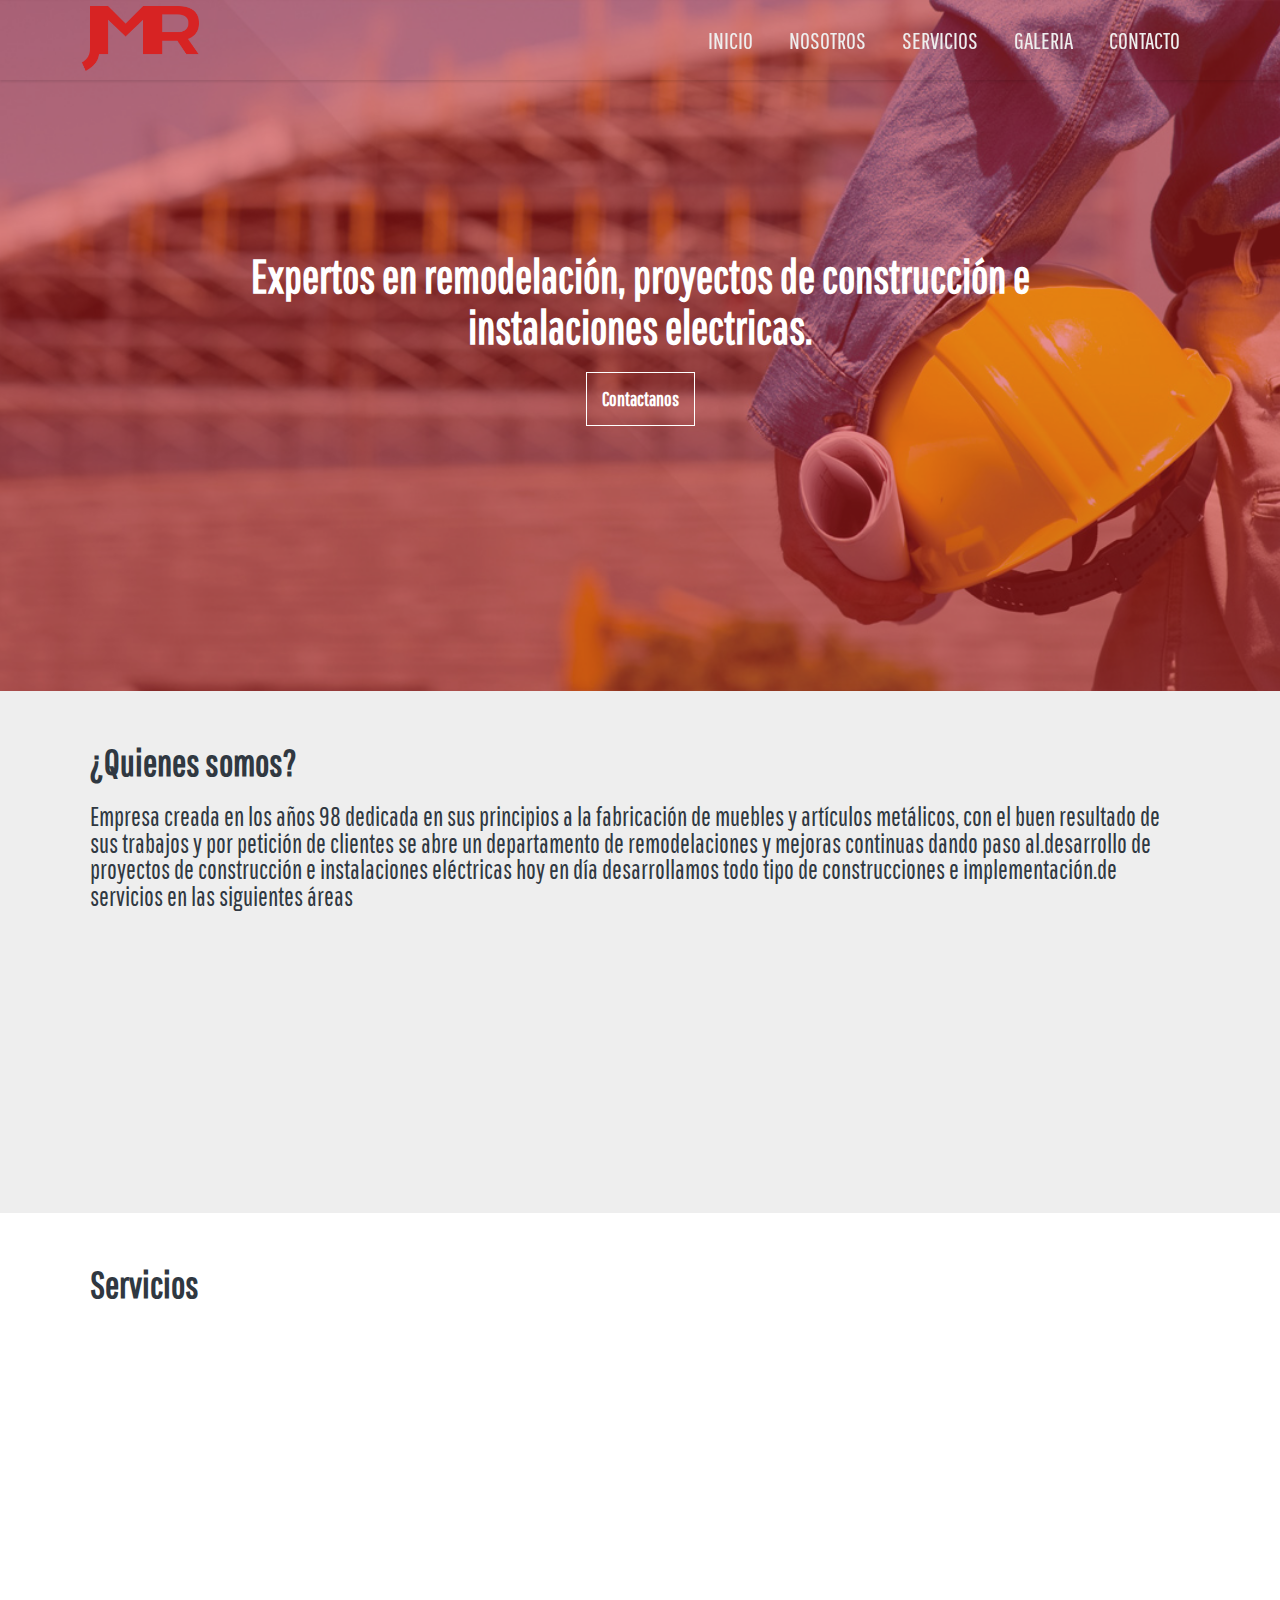
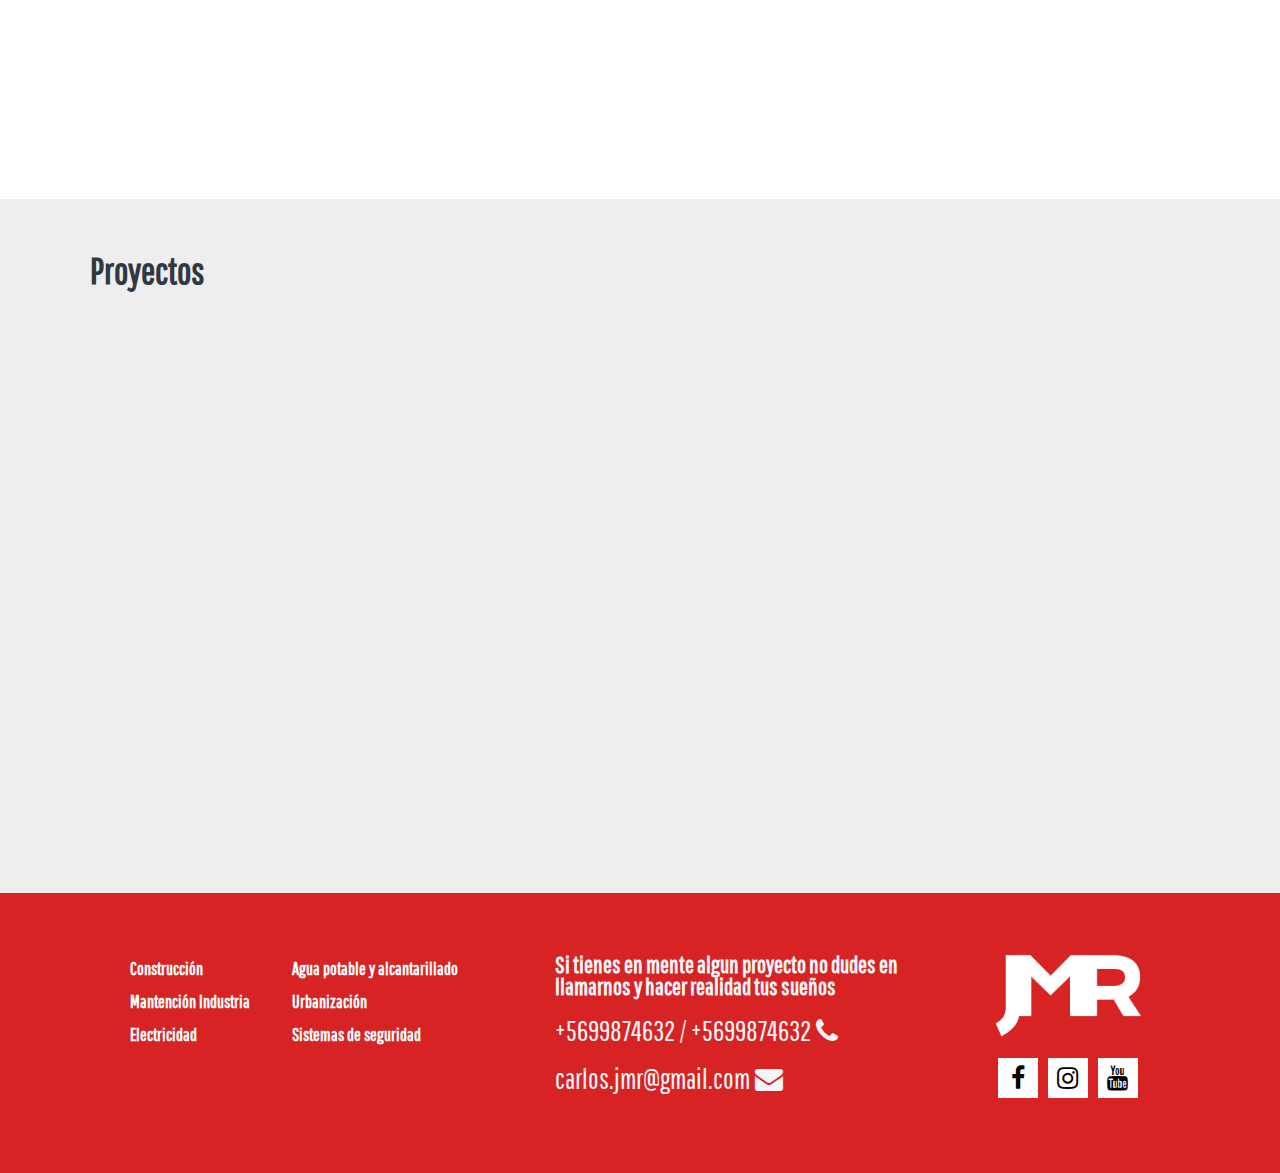
==== commit b4016c37: "update miercoles" ====
--- a/index.html
+++ b/index.html
@@ -236,18 +236,33 @@
     <footer>
       <div class="footer-limit">
         <div class="cols">
-          <div class="col-xs-12 col-md-6 col-lg-3">
+          <div class="col-xs-12 col-md-5">
+            <div class="footer-list">
+              <ul>
+                <li><a href="#">Construcción</a></li>
+                <li><a href="#">Mantención Industria</a></li>
+                <li><a href="#">Electricidad</a></li>
+              </ul>
+              <ul>
+                <li><a href="#">Agua potable y alcantarillado</a></li>
+                <li><a href="#">Urbanización</a></li>
+                <li><a href="#">Sistemas de seguridad</a></li>
+              </ul>
+            </div>
+          </div>
+          <div class="col-xs-12 col-md-4">
+            <div class="footer-contact">
+              <p class="footer-contact-description">Si tienes en mente algun proyecto no dudes en llamarnos y hacer realidad tus sueños </p>
+              <div class="footer-contact-number">+5699874632 / +5699874632<span class="fa fa-phone"> </span></div>
+              <div class="footer-contact-number">carlos.jmr@gmail.com<span class="fa fa-envelope"></span></div>
+            </div>
+          </div>
+          <div class="col-xs-12 col-md-3">
             <div class="footer-socials">
               <div class="footer-logo"><img src="img/logo-white.png"></div>
               <div class="footer-redes"><a class="footer-circle"><span class="fa fa-facebook"></span></a><a class="footer-circle"><span class="fa fa-instagram"></span></a><a class="footer-circle"><span class="fa fa-youtube"></span></a></div>
             </div>
           </div>
-          <div class="col-xs-12 col-md-6 col-lg-4">
-            <div class="footer-contact">
-              <h4 class="footer-title">Contactanos</h4>
-              <p class="footer-description">Si tienes en mente algun proyecto no dudes en llamarnos y hacer realidad tus sueños </p><span class="footer-number">+569999999 / +569888888</span>
-            </div>
-          </div>
         </div>
       </div>
     </footer>
--- a/css/main.css
+++ b/css/main.css
@@ -1,4 +1,4 @@
-.clearfix:after,.clearfix:before{content:" ";display:table}.clearfix:after{clear:both}.pull-right{float:right!important}.pull-left{float:left!important}.hide{display:none!important}.show{display:block!important}.invisible{visibility:hidden}.hidden{display:none!important}.affix{position:fixed}*{margin:0;padding:0;border:0;outline:0;-moz-box-sizing:border-box;box-sizing:border-box}.h1,.h2,.h3,.h4,.h5,body,h1,h2,h3,h4,h5{font-family:'Pathway Gothic One',sans-serif}body,button,input,select,textarea{background-color:#fff;color:#020205;font-size:15px;line-height:22px}body{-webkit-font-smoothing:antialiased;background:#fff}button,input,select,textarea{font-family:'Pathway Gothic One',sans-serif}a,button,input,select,textarea{transition:.2s ease}a{color:#fff;text-decoration:none}a.a-classic{text-decoration:underline}a:hover,button:hover,input[type=checkbox]:hover,input[type=radio]:hover,label:hover,select:hover{cursor:pointer}.h1,.h2,.h3,.h4,.h5,h1,h2,h3,h4,h5{margin-bottom:20px;font-weight:700}.cols>div,p{margin-bottom:20px}.h1,h1{font-size:30px;line-height:33px}@media (min-width:720px){.h1,h1{font-size:38px;line-height:42px}}@media (min-width:960px){.h1,h1{font-size:46px;line-height:51px}}.h2,h2{font-size:30px;line-height:33px}@media (min-width:720px){.h2,h2{font-size:38px;line-height:42px}}.h3,h3{font-size:22px;line-height:25px}@media (min-width:480px){.h3,h3{font-size:30px;line-height:33px}}.h4,h4{font-size:18px;line-height:25px}@media (min-width:480px){.h4,h4{font-size:22px;line-height:25px}}.h5,h5{font-size:14px;line-height:16px}ol,ul{list-style-type:none}img{width:auto;height:auto;margin:0 auto}img,svg{display:block;max-width:100%}.col-lg-1,.col-lg-10,.col-lg-11,.col-lg-12,.col-lg-2,.col-lg-3,.col-lg-4,.col-lg-5,.col-lg-6,.col-lg-7,.col-lg-8,.col-lg-9,.col-md-1,.col-md-10,.col-md-11,.col-md-12,.col-md-2,.col-md-3,.col-md-4,.col-md-5,.col-md-6,.col-md-7,.col-md-8,.col-md-9,.col-sm-1,.col-sm-10,.col-sm-11,.col-sm-12,.col-sm-2,.col-sm-3,.col-sm-4,.col-sm-5,.col-sm-6,.col-sm-7,.col-sm-8,.col-sm-9,.col-xs-1,.col-xs-10,.col-xs-11,.col-xs-12,.col-xs-2,.col-xs-3,.col-xs-4,.col-xs-5,.col-xs-6,.col-xs-7,.col-xs-8,.col-xs-9{position:relative;min-height:1px;padding-left:10px;padding-right:10px}.cols,.row{margin-left:-10px;margin-right:-10px}.row:after,.row:before{content:" ";display:table}.row:after{clear:both}.cols.cols--g-0:after,.cols.cols--g-0:before,.cols:after,.cols:before{content:" ";display:table}.cols.cols--g-0:after,.cols:after{clear:both}.cols:last-child{margin-bottom:-20px}.cols.cols--g-0{margin-left:0;margin-right:0}.cols.cols--g-0>div{padding-left:0;padding-right:0;margin-bottom:0}.cols.cols--g-0:last-child,.content blockquote:last-child,.content h1:last-child,.content h2:last-child,.content h3:last-child,.content h4:last-child,.content iframe:last-child,.content ol:last-child,.content p:last-child,.content pre:last-child,.content table:last-child,.content ul:last-child{margin-bottom:0}.cols.cols--g-05{margin-left:-5px;margin-right:-5px}.cols.cols--g-05:after,.cols.cols--g-05:before{content:" ";display:table}.cols.cols--g-05:after{clear:both}.cols.cols--g-05>div{padding-left:5px;padding-right:5px;margin-bottom:10px}.cols.cols--g-05:last-child{margin-bottom:-10px}@media (min-width:720px){.cols.cols--g-md-1{margin-left:-10px;margin-right:-10px}.cols.cols--g-md-1:after,.cols.cols--g-md-1:before{content:" ";display:table}.cols.cols--g-md-1:after{clear:both}.cols.cols--g-md-1>div{margin-bottom:20px;padding-left:10px;padding-right:10px}.cols.cols--g-md-1:last-child{margin-bottom:-20px}}@media (min-width:960px){.cols.cols--g-lg-2{margin-left:-20px;margin-right:-20px}.cols.cols--g-lg-2:after,.cols.cols--g-lg-2:before{content:" ";display:table}.cols.cols--g-lg-2:after{clear:both}.cols.cols--g-lg-2>div{padding-left:20px;padding-right:20px;margin-bottom:40px}.cols.cols--g-lg-2:last-child{margin-bottom:-40px}}.col-xs-1,.col-xs-10,.col-xs-11,.col-xs-12,.col-xs-2,.col-xs-3,.col-xs-4,.col-xs-5,.col-xs-6,.col-xs-7,.col-xs-8,.col-xs-9{float:left}.col-xs-12{width:100%}.col-xs-11{width:91.66666666666666%}.col-xs-10{width:83.33333333333334%}.col-xs-9{width:75%}.col-xs-8{width:66.66666666666666%}.col-xs-7{width:58.333333333333336%}.col-xs-6{width:50%}.col-xs-5{width:41.66666666666667%}.col-xs-4{width:33.33333333333333%}.col-xs-3{width:25%}.col-xs-2{width:16.666666666666664%}.col-xs-1{width:8.333333333333332%}.col-xs-pull-12{right:100%}.col-xs-pull-11{right:91.66666666666666%}.col-xs-pull-10{right:83.33333333333334%}.col-xs-pull-9{right:75%}.col-xs-pull-8{right:66.66666666666666%}.col-xs-pull-7{right:58.333333333333336%}.col-xs-pull-6{right:50%}.col-xs-pull-5{right:41.66666666666667%}.col-xs-pull-4{right:33.33333333333333%}.col-xs-pull-3{right:25%}.col-xs-pull-2{right:16.666666666666664%}.col-xs-pull-1{right:8.333333333333332%}.col-xs-pull-0{right:auto}.col-xs-push-12{left:100%}.col-xs-push-11{left:91.66666666666666%}.col-xs-push-10{left:83.33333333333334%}.col-xs-push-9{left:75%}.col-xs-push-8{left:66.66666666666666%}.col-xs-push-7{left:58.333333333333336%}.col-xs-push-6{left:50%}.col-xs-push-5{left:41.66666666666667%}.col-xs-push-4{left:33.33333333333333%}.col-xs-push-3{left:25%}.col-xs-push-2{left:16.666666666666664%}.col-xs-push-1{left:8.333333333333332%}.col-xs-push-0{left:auto}.col-xs-offset-12{margin-left:100%}.col-xs-offset-11{margin-left:91.66666666666666%}.col-xs-offset-10{margin-left:83.33333333333334%}.col-xs-offset-9{margin-left:75%}.col-xs-offset-8{margin-left:66.66666666666666%}.col-xs-offset-7{margin-left:58.333333333333336%}.col-xs-offset-6{margin-left:50%}.col-xs-offset-5{margin-left:41.66666666666667%}.col-xs-offset-4{margin-left:33.33333333333333%}.col-xs-offset-3{margin-left:25%}.col-xs-offset-2{margin-left:16.666666666666664%}.col-xs-offset-1{margin-left:8.333333333333332%}.col-xs-offset-0{margin-left:0}@media (min-width:480px){.col-sm-1,.col-sm-10,.col-sm-11,.col-sm-12,.col-sm-2,.col-sm-3,.col-sm-4,.col-sm-5,.col-sm-6,.col-sm-7,.col-sm-8,.col-sm-9{float:left}.col-sm-12{width:100%}.col-sm-11{width:91.66666666666666%}.col-sm-10{width:83.33333333333334%}.col-sm-9{width:75%}.col-sm-8{width:66.66666666666666%}.col-sm-7{width:58.333333333333336%}.col-sm-6{width:50%}.col-sm-5{width:41.66666666666667%}.col-sm-4{width:33.33333333333333%}.col-sm-3{width:25%}.col-sm-2{width:16.666666666666664%}.col-sm-1{width:8.333333333333332%}.col-sm-pull-12{right:100%}.col-sm-pull-11{right:91.66666666666666%}.col-sm-pull-10{right:83.33333333333334%}.col-sm-pull-9{right:75%}.col-sm-pull-8{right:66.66666666666666%}.col-sm-pull-7{right:58.333333333333336%}.col-sm-pull-6{right:50%}.col-sm-pull-5{right:41.66666666666667%}.col-sm-pull-4{right:33.33333333333333%}.col-sm-pull-3{right:25%}.col-sm-pull-2{right:16.666666666666664%}.col-sm-pull-1{right:8.333333333333332%}.col-sm-pull-0{right:auto}.col-sm-push-12{left:100%}.col-sm-push-11{left:91.66666666666666%}.col-sm-push-10{left:83.33333333333334%}.col-sm-push-9{left:75%}.col-sm-push-8{left:66.66666666666666%}.col-sm-push-7{left:58.333333333333336%}.col-sm-push-6{left:50%}.col-sm-push-5{left:41.66666666666667%}.col-sm-push-4{left:33.33333333333333%}.col-sm-push-3{left:25%}.col-sm-push-2{left:16.666666666666664%}.col-sm-push-1{left:8.333333333333332%}.col-sm-push-0{left:auto}.col-sm-offset-12{margin-left:100%}.col-sm-offset-11{margin-left:91.66666666666666%}.col-sm-offset-10{margin-left:83.33333333333334%}.col-sm-offset-9{margin-left:75%}.col-sm-offset-8{margin-left:66.66666666666666%}.col-sm-offset-7{margin-left:58.333333333333336%}.col-sm-offset-6{margin-left:50%}.col-sm-offset-5{margin-left:41.66666666666667%}.col-sm-offset-4{margin-left:33.33333333333333%}.col-sm-offset-3{margin-left:25%}.col-sm-offset-2{margin-left:16.666666666666664%}.col-sm-offset-1{margin-left:8.333333333333332%}.col-sm-offset-0{margin-left:0}}@media (min-width:720px){.col-md-1,.col-md-10,.col-md-11,.col-md-12,.col-md-2,.col-md-3,.col-md-4,.col-md-5,.col-md-6,.col-md-7,.col-md-8,.col-md-9{float:left}.col-md-12{width:100%}.col-md-11{width:91.66666666666666%}.col-md-10{width:83.33333333333334%}.col-md-9{width:75%}.col-md-8{width:66.66666666666666%}.col-md-7{width:58.333333333333336%}.col-md-6{width:50%}.col-md-5{width:41.66666666666667%}.col-md-4{width:33.33333333333333%}.col-md-3{width:25%}.col-md-2{width:16.666666666666664%}.col-md-1{width:8.333333333333332%}.col-md-pull-12{right:100%}.col-md-pull-11{right:91.66666666666666%}.col-md-pull-10{right:83.33333333333334%}.col-md-pull-9{right:75%}.col-md-pull-8{right:66.66666666666666%}.col-md-pull-7{right:58.333333333333336%}.col-md-pull-6{right:50%}.col-md-pull-5{right:41.66666666666667%}.col-md-pull-4{right:33.33333333333333%}.col-md-pull-3{right:25%}.col-md-pull-2{right:16.666666666666664%}.col-md-pull-1{right:8.333333333333332%}.col-md-pull-0{right:auto}.col-md-push-12{left:100%}.col-md-push-11{left:91.66666666666666%}.col-md-push-10{left:83.33333333333334%}.col-md-push-9{left:75%}.col-md-push-8{left:66.66666666666666%}.col-md-push-7{left:58.333333333333336%}.col-md-push-6{left:50%}.col-md-push-5{left:41.66666666666667%}.col-md-push-4{left:33.33333333333333%}.col-md-push-3{left:25%}.col-md-push-2{left:16.666666666666664%}.col-md-push-1{left:8.333333333333332%}.col-md-push-0{left:auto}.col-md-offset-12{margin-left:100%}.col-md-offset-11{margin-left:91.66666666666666%}.col-md-offset-10{margin-left:83.33333333333334%}.col-md-offset-9{margin-left:75%}.col-md-offset-8{margin-left:66.66666666666666%}.col-md-offset-7{margin-left:58.333333333333336%}.col-md-offset-6{margin-left:50%}.col-md-offset-5{margin-left:41.66666666666667%}.col-md-offset-4{margin-left:33.33333333333333%}.col-md-offset-3{margin-left:25%}.col-md-offset-2{margin-left:16.666666666666664%}.col-md-offset-1{margin-left:8.333333333333332%}.col-md-offset-0{margin-left:0}}@media (min-width:960px){.col-lg-1,.col-lg-10,.col-lg-11,.col-lg-12,.col-lg-2,.col-lg-3,.col-lg-4,.col-lg-5,.col-lg-6,.col-lg-7,.col-lg-8,.col-lg-9{float:left}.col-lg-12{width:100%}.col-lg-11{width:91.66666666666666%}.col-lg-10{width:83.33333333333334%}.col-lg-9{width:75%}.col-lg-8{width:66.66666666666666%}.col-lg-7{width:58.333333333333336%}.col-lg-6{width:50%}.col-lg-5{width:41.66666666666667%}.col-lg-4{width:33.33333333333333%}.col-lg-3{width:25%}.col-lg-2{width:16.666666666666664%}.col-lg-1{width:8.333333333333332%}.col-lg-pull-12{right:100%}.col-lg-pull-11{right:91.66666666666666%}.col-lg-pull-10{right:83.33333333333334%}.col-lg-pull-9{right:75%}.col-lg-pull-8{right:66.66666666666666%}.col-lg-pull-7{right:58.333333333333336%}.col-lg-pull-6{right:50%}.col-lg-pull-5{right:41.66666666666667%}.col-lg-pull-4{right:33.33333333333333%}.col-lg-pull-3{right:25%}.col-lg-pull-2{right:16.666666666666664%}.col-lg-pull-1{right:8.333333333333332%}.col-lg-pull-0{right:auto}.col-lg-push-12{left:100%}.col-lg-push-11{left:91.66666666666666%}.col-lg-push-10{left:83.33333333333334%}.col-lg-push-9{left:75%}.col-lg-push-8{left:66.66666666666666%}.col-lg-push-7{left:58.333333333333336%}.col-lg-push-6{left:50%}.col-lg-push-5{left:41.66666666666667%}.col-lg-push-4{left:33.33333333333333%}.col-lg-push-3{left:25%}.col-lg-push-2{left:16.666666666666664%}.col-lg-push-1{left:8.333333333333332%}.col-lg-push-0{left:auto}.col-lg-offset-12{margin-left:100%}.col-lg-offset-11{margin-left:91.66666666666666%}.col-lg-offset-10{margin-left:83.33333333333334%}.col-lg-offset-9{margin-left:75%}.col-lg-offset-8{margin-left:66.66666666666666%}.col-lg-offset-7{margin-left:58.333333333333336%}.col-lg-offset-6{margin-left:50%}.col-lg-offset-5{margin-left:41.66666666666667%}.col-lg-offset-4{margin-left:33.33333333333333%}.col-lg-offset-3{margin-left:25%}.col-lg-offset-2{margin-left:16.666666666666664%}.col-lg-offset-1{margin-left:8.333333333333332%}.col-lg-offset-0{margin-left:0}}.row.no-gutters{margin-right:0;margin-left:0}.row.no-gutters>[class*=" col-"],.row.no-gutters>[class^=col-]{padding-right:0;padding-left:0}@-webkit-keyframes fadeIn{0%{opacity:0}}@keyframes fadeIn{0%{opacity:0}}@-webkit-keyframes fadeOut{to{opacity:0}}@keyframes fadeOut{to{opacity:0}}@-webkit-keyframes slideUp{0%{-webkit-transform:translateY(100%);transform:translateY(100%)}}@keyframes slideUp{0%{-webkit-transform:translateY(100%);transform:translateY(100%)}}@-webkit-keyframes slideFadeUp{0%{-webkit-transform:translateY(20px);transform:translateY(20px);opacity:0}}@keyframes slideFadeUp{0%{-webkit-transform:translateY(20px);transform:translateY(20px);opacity:0}}@-webkit-keyframes slideUpOut{to{-webkit-transform:translateY(-100%);transform:translateY(-100%)}}@keyframes slideUpOut{to{-webkit-transform:translateY(-100%);transform:translateY(-100%)}}@-webkit-keyframes slideDown{0%{-webkit-transform:translateY(-300%);transform:translateY(-300%)}}@keyframes slideDown{0%{-webkit-transform:translateY(-300%);transform:translateY(-300%)}}@-webkit-keyframes slideFadeDown{0%{-webkit-transform:translateY(-20px);transform:translateY(-20px);opacity:0}}@keyframes slideFadeDown{0%{-webkit-transform:translateY(-20px);transform:translateY(-20px);opacity:0}}@-webkit-keyframes slideDownOut{to{-webkit-transform:translateY(100%);transform:translateY(100%)}}@keyframes slideDownOut{to{-webkit-transform:translateY(100%);transform:translateY(100%)}}@-webkit-keyframes slideLeft{0%{opacity:0;-webkit-transform:translateX(50%);transform:translateX(50%)}}@keyframes slideLeft{0%{opacity:0;-webkit-transform:translateX(50%);transform:translateX(50%)}}@-webkit-keyframes slideFadeLeft{0%{-webkit-transform:translateX(20px);transform:translateX(20px);opacity:0}}@keyframes slideFadeLeft{0%{-webkit-transform:translateX(20px);transform:translateX(20px);opacity:0}}@-webkit-keyframes slideLeftOut{to{-webkit-transform:translateX(-100%);transform:translateX(-100%)}}@keyframes slideLeftOut{to{-webkit-transform:translateX(-100%);transform:translateX(-100%)}}@-webkit-keyframes slideRight{0%{-webkit-transform:translateX(-50%);transform:translateX(-50%)}}@keyframes slideRight{0%{-webkit-transform:translateX(-50%);transform:translateX(-50%)}}@-webkit-keyframes slideFadeRight{0%{-webkit-transform:translateX(-20px);transform:translateX(-20px);opacity:0}}@keyframes slideFadeRight{0%{-webkit-transform:translateX(-20px);transform:translateX(-20px);opacity:0}}@-webkit-keyframes slideRightOut{to{-webkit-transform:translateX(100%);transform:translateX(100%)}}@keyframes slideRightOut{to{-webkit-transform:translateX(100%);transform:translateX(100%)}}@-webkit-keyframes scaleIn{0%{-webkit-transform:scale(0);transform:scale(0)}}@keyframes scaleIn{0%{-webkit-transform:scale(0);transform:scale(0)}}@-webkit-keyframes scaleIn2{0%{-webkit-transform:scale(1.2);transform:scale(1.2)}}@keyframes scaleIn2{0%{-webkit-transform:scale(1.2);transform:scale(1.2)}}@-webkit-keyframes scaleFadeIn{0%{-webkit-transform:scale(1.2);transform:scale(1.2);opacity:0}}@keyframes scaleFadeIn{0%{-webkit-transform:scale(1.2);transform:scale(1.2);opacity:0}}@-webkit-keyframes scaleOut{to{-webkit-transform:scale(0);transform:scale(0)}}@keyframes scaleOut{to{-webkit-transform:scale(0);transform:scale(0)}}@-webkit-keyframes scaleFadeOut{to{-webkit-transform:scale(.8);transform:scale(.8);opacity:0}}@keyframes scaleFadeOut{to{-webkit-transform:scale(.8);transform:scale(.8);opacity:0}}@-webkit-keyframes rotate360{0%{-webkit-transform:rotate(-360deg);transform:rotate(-360deg)}}@keyframes rotate360{0%{-webkit-transform:rotate(-360deg);transform:rotate(-360deg)}}@-webkit-keyframes shake{0%{opacity:0;-webkit-transform:translateX(0);transform:translateX(0)}20%{opacity:1;-webkit-transform:translateX(-10px);transform:translateX(-10px)}40%{opacity:1;-webkit-transform:translateX(10px);transform:translateX(10px)}60%{opacity:1;-webkit-transform:translateX(-5px);transform:translateX(-5px)}80%{opacity:1;-webkit-transform:translateX(2px);transform:translateX(2px)}to{opacity:1;-webkit-transform:translateX(0);transform:translateX(0)}}@keyframes shake{0%{opacity:0;-webkit-transform:translateX(0);transform:translateX(0)}20%{opacity:1;-webkit-transform:translateX(-10px);transform:translateX(-10px)}40%{opacity:1;-webkit-transform:translateX(10px);transform:translateX(10px)}60%{opacity:1;-webkit-transform:translateX(-5px);transform:translateX(-5px)}80%{opacity:1;-webkit-transform:translateX(2px);transform:translateX(2px)}to{opacity:1;-webkit-transform:translateX(0);transform:translateX(0)}}@-webkit-keyframes bounceIn{0%,50%{-webkit-transform:scale(0);transform:scale(0)}60%{-webkit-transform:scale(1.1);transform:scale(1.1)}70%{-webkit-transform:scale(.9);transform:scale(.9)}80%{-webkit-transform:scale(1.03);transform:scale(1.03)}90%{-webkit-transform:scale(.97);transform:scale(.97)}to{opacity:1;-webkit-transform:scale(1);transform:scale(1)}}@keyframes bounceIn{0%,50%{-webkit-transform:scale(0);transform:scale(0)}60%{-webkit-transform:scale(1.1);transform:scale(1.1)}70%{-webkit-transform:scale(.9);transform:scale(.9)}80%{-webkit-transform:scale(1.03);transform:scale(1.03)}90%{-webkit-transform:scale(.97);transform:scale(.97)}to{opacity:1;-webkit-transform:scale(1);transform:scale(1)}}.content{-webkit-animation:fadeIn 1s ease;animation:fadeIn 1s ease}.content blockquote,.content h1,.content h2,.content h3,.content h4,.content iframe,.content ol,.content p,.content pre,.content table,.content ul{margin-bottom:15px}.content h1,.content h2,.content h3,.content h4,.content h5{padding-top:10px}.content h1:first-child,.content h2:first-child,.content h3:first-child,.content h4:first-child,.content h5:first-child{padding-top:0}.content ol{list-style-type:decimal;margin-left:20px}.content ul{margin-left:0}.content ul li{padding-left:25px;margin-bottom:10px;position:relative}.content ul li:before{content:"\f00c";font-family:"FontAwesome";position:absolute;top:0;left:0;color:color}.content blockquote{padding:10px 20px 10px 40px;border-left:2px solid color;font-size:1.2em;line-height:1.5em;font-style:italic;position:relative}.content blockquote:before{content:"\f10d";font-family:"FontAwesome";position:absolute;top:0;left:10px;opacity:.5;display:inline-block;padding-right:2px}.content pre{background:rgba(0,0,0,.05);padding:10px 20px;overflow:auto;-webkit-overflow-scrolling:touch}@media (min-width:480px){.content img.alignright{float:right;margin-left:20px}.content img.alignleft{float:left;margin-right:20px}}.content img.aligncenter{margin:0 auto}.content iframe{width:100%;max-width:100%;display:block;height:200px;background:lighter}@media (min-width:480px){.content iframe{height:300px}}@media (min-width:720px){.content iframe{height:400px}}.content a{text-decoration:none}.content a:hover:not(.btn){text-decoration:underline}@media (min-width:1180px){.dscroll{opacity:0;-webkit-animation:none;animation:none}.dscroll.dscroll-in{-webkit-animation:slideLeft 1s .2s ease backwards;animation:slideLeft 1s .2s ease backwards;opacity:1}.dscroll.dscroll--left.dscroll-in{-webkit-animation:slideRight 1s .2s ease backwards;animation:slideRight 1s .2s ease backwards}}article,section{position:relative}article .article-bg .bg{opacity:.5;transition:all .6s ease}article:hover .article-bg .bg{-webkit-transform:scale(1.05);transform:scale(1.05)}.bg,article .article-bg,article a:after{position:absolute;top:0;left:0;width:100%;height:100%}article a:after{content:""}article.article-box{z-index:6;background:#d72323;width:100%;overflow:hidden;max-height:200px;text-align:center;color:#fff;transition:all .8s ease}@media (min-width:720px){article.article-box{height:202px;min-height:202px}}article.article-box .article-body{position:relative;height:150px;line-height:150px}@media (min-width:720px){article.article-box .article-body{height:200px;line-height:200px}}article.article-box .article-content{display:inline-block;vertical-align:middle;line-height:20px;text-align:center;padding:0 20px}@media (min-width:720px){article.article-box .article-content{padding:0 70px}}article.article-box .article-title{line-height:20px;font-weight:700;text-align:center;font-size:22px}@media (min-width:720px){article.article-box .article-title{font-size:22px;line-height:30px}}article.article-image{display:inline-block;z-index:6;background:#fff;width:90%;height:240px;margin:5px;overflow:hidden;color:#fff;transition:all .8s ease}@media (min-width:720px){article.article-image{width:46.5%;margin:10px}}article.article-image .article-image-title{position:absolute;width:100%;opacity:.7;background-color:#d72323;height:50px;text-align:center;padding-top:10px;bottom:0;transition:all .3s}article.article-image .article-image-title span{opacity:1;font-weight:700;font-size:22px}@media (min-width:960px){article.article-image .article-image-title{bottom:0}article.article-image:hover .article-image-title{height:55px}}article.article-image .article-bg .bg{opacity:1}@media (min-width:720px) and (min-width:1180px){article.article-image{width:23%;margin:10px}}.bg{background:center right no-repeat;background-size:cover;opacity:0;display:block}@media (min-width:720px){.bg{position:absolute;top:0;left:0;width:100%;height:100%;background:center center no-repeat;background-size:cover;opacity:0;display:block}}.bg.bg-loaded{-webkit-animation:fadeIn .5s ease;animation:fadeIn .5s ease}.bg img{display:none}.btn{text-decoration:none;background-color:transparent;border:1px solid #fff;color:#fff;display:inline-block;padding:15px;font-weight:700;margin-bottom:15px;font-size:20px}.btn.btn--red:hover,.btn:hover{background-color:#d72323}.btn.btn--red{border:1px solid #d72323;background-color:#eee;color:#d72323}.btn.btn--red:hover{color:#eee}.btn.btn--facebook{background-color:#3b5998}.btn.btn--facebook:hover{background-color:#6d84b4}.btn.btn--close{background-color:transparent;border:0;display:block;margin:0 auto}@font-face{font-family:'klavika';src:url(../fonts/klavikalight-osf-webfont.woff2) format('woff2'),url(../fonts/klavikalight-osf-webfont.woff) format('woff');font-weight:100;font-style:normal}@font-face{font-family:'klavika';src:url(../fonts/klavikamedium-osf-webfont.woff2) format('woff2'),url(../fonts/klavikamedium-osf-webfont.woff) format('woff');font-weight:400;font-style:normal}@font-face{font-family:'klavika';src:url(../fonts/klavikaboldbold-webfont.woff2) format('woff2'),url(../fonts/klavikaboldbold-webfont.woff) format('woff');font-weight:700;font-style:normal}.ham,footer{background:#d72323;color:#f2f4f7}footer .footer-limit{padding:30px;margin:0 auto}@media (min-width:720px){footer .footer-limit{padding:60px 30px;max-width:1180px}}footer .footer-description{font-weight:700;font-size:14px}@media (min-width:720px){footer .footer-description{font-size:17px}}footer .footer-socials .footer-logo{margin-bottom:15px}footer .footer-socials .footer-logo img{width:150px}footer .footer-contact,footer .footer-socials .footer-redes,header{text-align:center}footer .footer-socials .footer-circle{display:inline-block;width:30px;height:30px;line-height:33px;transition:.5s;background-color:#fff;color:#020205;margin:5px}@media (min-width:720px){footer .footer-socials .footer-circle{line-height:48px;width:40px;height:40px}}footer .footer-socials .footer-circle span{font-size:18px}@media (min-width:720px){footer .footer-socials .footer-circle span{font-size:25px}}footer .footer-socials .footer-circle:hover{background-color:#eee;color:#d72323}@media (min-width:720px){footer .footer-contact{text-align:left}}footer .footer-contact .footer-number{color:#fff;font-weight:700}.ham{width:60px;padding:10px;position:fixed;right:5px;top:5px;float:right;color:#3a4750;z-index:141}.ham .bar{height:4px;background:rgba(255,255,255,.8);margin:8px 0}@media (min-width:720px){.ham{display:none}}header{position:absolute;top:0;left:0;width:100%;z-index:140;color:#d72323;background:#eee;box-shadow:1px 1px 2px 1px rgba(0,0,0,.09)}header .header-limit{padding:10px 30px;margin:0 auto}header .header-logo{vertical-align:middle;position:relative;z-index:2;display:inline-block}header .header-logo img{width:100px}header .header-links{display:block;position:fixed;height:100%;top:0;left:0;background:#eee;padding-top:53px;transition:ease-in-out all .4s;-webkit-transform:translateX(-100%);transform:translateX(-100%)}header .header-links.on{-webkit-transform:translateX(0%);transform:translateX(0%)}header .header-links nav ul li{margin-left:-6px}header .header-links nav ul li a{display:inline-block;width:100%;color:#3a4750;padding:20px 30px;font-size:24px}header .header-links nav ul li a:hover{background:rgba(215,35,35,.4)}@media (min-width:720px){header{position:fixed;background:0 0;height:80px;transition:.8s}header.header-inscroll{background:#eee}header.header-inscroll .header-links nav ul li a{color:#3a4750}header .header-limit{padding:0 30px;max-width:1180px}header .header-logo{float:left;margin-right:20px}header .header-logo img{width:120px;vertical-align:middle;margin-top:5px;display:inline-block}header .header-links{position:relative;display:block;float:right;padding-top:0;background-color:transparent;-webkit-transform:translateX(0%);transform:translateX(0%)}header .header-links nav ul li{display:inline-block}header .header-links nav ul li a{padding:0 20px;color:#eee;text-transform:uppercase;position:relative;font-size:24px;display:block;line-height:80px}header .header-links .header-link{padding:0 10px}}@media (min-width:960px){header .header-links .header-link{padding:0 20px;font-size:24px}}section .section-bg{position:absolute;top:0;left:0;width:100%;height:100%}section .section-bg .bg{opacity:.5}section .section-title{-webkit-animation:slideFadeDown .8s .4s ease backwards;animation:slideFadeDown .8s .4s ease backwards}section .section-limit{position:relative;padding:30px 20px;max-width:1180px;margin:0 auto}@media (min-width:960px){section .section-limit{padding:50px 40px}}section .section-limit.section-limit--sm{max-width:780px}section .section-limit.section-limit--md{max-width:980px}section .section-content{display:inline-block;font-size:19px;line-height:140%}section .section-profile{display:block;text-align:center;padding:20px}section .section-profile img{width:200px}@media (min-width:720px){section .section-profile{padding:0 20px 20px 0;float:left}}section .section-description{font-size:22px;-webkit-animation:fadeIn .8s .4s ease backwards;animation:fadeIn .8s .4s ease backwards}@media (min-width:720px){section .section-description{font-size:26px}}section .section-button{text-align:center;-webkit-animation:slideFadeUp .8s .4s ease backwards;animation:slideFadeUp .8s .4s ease backwards}section.section--gray{background-color:#eee;color:#303841}section.section-main{background:#d72323;color:#fff;text-align:center;overflow:hidden;padding:60px 0}@media (min-width:720px){section.section-main{padding:200px 0}}section.section-main .section-bg{-webkit-animation:scaleIn2 20s ease-out;animation:scaleIn2 20s ease-out}section.section-main .section-title{font-weight:700}@media (max-width:1024px){section.section-main{padding:100px 0}}section.section-main.section-main--header{padding:60px 0}@media (min-width:720px){section.section-main.section-main--header{padding:100px 0}}section.section-main.section-main--header .section-title{margin-top:90px}@media (min-width:720px){section.section-main.section-main--header .section-title{margin-top:0}}section.section-header{margin-top:76px}@media (min-width:720px){section.section-header{margin-top:0}}section.section-main--about{padding:30px 0}@media (min-width:720px){section.section-main--about{padding:100px 0}}section.section-aboutus .section-valor{margin-top:20px}section.section-aboutus .section-valor .section-valor-item{text-align:center;width:100%;max-height:250px;font-size:18px;padding:10px}@media (min-width:720px){section.section-aboutus .section-valor .section-valor-item{max-height:350px}}section.section-aboutus .section-valor .section-valor-item .section-valor-item-logo{margin-bottom:5px}section.section-aboutus .section-valor .section-valor-item .section-valor-item-logo img{width:80px}@media (min-width:720px){section.section-aboutus .section-valor .section-valor-item .section-valor-item-logo img{width:100px}}section.section-aboutus .section-valor .section-valor-item .section-valor-item-description{margin-bottom:0}section.section-aboutus .section-list{display:-ms-flexbox;display:flex;-ms-flex-pack:distribute;justify-content:space-around;padding:20px 0}@media (min-width:720px){section.section-aboutus .section-list{padding:60px 10px 20px}}section.section-aboutus .section-list ul{display:inline-block}section.section-aboutus .section-list ul span{float:left;margin-right:10px;color:#d72323}section.section-services .section-content{color:#303841}section .section-scroll{overflow:auto;-webkit-overflow-scrolling:touch;white-space:nowrap;margin:0 -20px;padding:0 20px}@media (min-width:720px){section .section-scroll{overflow:auto;-webkit-overflow-scrolling:touch;white-space:initial}}section .section-scroll a{display:inline-block;max-width:120px;padding:0 5px}section.section-home-gallery{position:relative}@media (min-width:480px){section.section-home-gallery .section-content{border:0}section.section-home-gallery .section-content .section-header{border-left:none;border-right:none;padding:30px 20px;margin:0 10px}section.section-home-gallery .section-content .scroll-gallery{margin:0;height:290px}section.section-home-gallery .section-content .scroll-gallery .section-body .link{line-height:80px}}section.section-home-gallery .section-content{padding:0}section.section-home-gallery .section-content .section-header{margin-left:20px}@media (min-width:720px){section.section-home-gallery .section-content .section-header{margin-left:0}}section.section-home-gallery .section-content .section-body .link{line-height:80px}@media (min-width:960px){section.section-home-gallery .section-content .section-body .link{display:none}}section.section-home-gallery .section-content .scroll-gallery{padding:20px 10px 20px 20px}@media (min-width:960px){section.section-home-gallery .section-content .scroll-gallery{display:none}}@media (min-width:480px){section.section-home-gallery .section-content .scroll-gallery{width:100%;padding:0 10px}}@media (min-width:720px){section.section-home-gallery .section-content .scroll-gallery{width:100%;overflow:hidden;margin:0;padding:0}}section.section-home-gallery .section-content .scroll-gallery .scroll-content{margin-right:10px;overflow:hidden;box-shadow:1px 1px 2px 1px rgba(0,0,0,.09)}section.section-home-gallery .section-content .scroll-gallery .scroll-content:last-child{margin:0}@media (min-width:480px){section.section-home-gallery .section-content .scroll-gallery .scroll-content{width:290px;height:290px}}@media (min-width:720px){section.section-home-gallery .section-content .scroll-gallery .scroll-content{width:100%;height:450px}section.section-home-gallery .section-content .scroll-gallery .scroll-content img{width:100%}}section.section-home-gallery .section-content .scroll-gallery .scroll-content img{max-width:initial}section.section-home-gallery .slider{max-width:840px;margin:0 auto;background:#020205}section.section-home-gallery .slider .slide{padding-bottom:56%}.slider{-webkit-animation:fadeIn .5s ease backwards;animation:fadeIn .5s ease backwards}.slider,.slider .slide,.slider .slider-slides{position:relative;overflow:hidden}.slider .slide{display:none}.slider .slide.slide-current{display:block;z-index:1}.slider .slide.slide-out{position:absolute;top:0;left:0;width:100%;height:100%;display:block;z-index:2}.slider .slider-bullets{position:absolute;bottom:20px;z-index:3;text-align:center;width:100%}.slider .slider-bullets .slider-bullet{width:8px;height:8px;border-radius:50%;background:#fff;display:inline-block;margin:0 2px;transition:.2s ease;opacity:.25}.slider .slider-bullets .slider-bullet.slider-bullet-current{opacity:.75}.slider .slider-bullets .slider-bullet:hover{cursor:pointer}.slider .slider-navigation .slider-nav{position:absolute;top:50%;color:#fff;z-index:3;background:rgba(0,0,0,.5);opacity:.5;width:50px;height:80px;margin-top:-40px;line-height:80px;border:0;text-align:center;font-size:150%;display:none;transition:.2s ease}@media (min-width:720px){.slider .slider-navigation .slider-nav{display:block}}.slider .slider-navigation .slider-nav.slider-nav-left{left:-10px;padding-left:5px}.slider .slider-navigation .slider-nav.slider-nav-right{right:-10px;padding-right:5px}.slider .slider-navigation .slider-nav:hover{cursor:pointer;opacity:1;background:#d72323}.slider.slider-dir-left .slide.slide-current{-webkit-animation:slideRight .5s cubic-bezier(.77,0,.175,1);animation:slideRight .5s cubic-bezier(.77,0,.175,1)}.slider.slider-dir-left .slide.slide-out{-webkit-animation:slideRightOut .5s cubic-bezier(.77,0,.175,1) both;animation:slideRightOut .5s cubic-bezier(.77,0,.175,1) both}.slider.slider-dir-right .slide.slide-current{-webkit-animation:slideLeft .5s cubic-bezier(.77,0,.175,1);animation:slideLeft .5s cubic-bezier(.77,0,.175,1)}.slider.slider-dir-right .slide.slide-out{-webkit-animation:slideLeftOut .5s cubic-bezier(.77,0,.175,1) both;animation:slideLeftOut .5s cubic-bezier(.77,0,.175,1) both}.slider.slider-fade.slider-dir-left .slide.slide-current,.slider.slider-fade.slider-dir-right .slide.slide-current{-webkit-animation:fadeIn .5s cubic-bezier(.77,0,.175,1);animation:fadeIn .5s cubic-bezier(.77,0,.175,1)}.slider.slider-fade.slider-dir-left .slide.slide-out,.slider.slider-fade.slider-dir-right .slide.slide-out{-webkit-animation:fadeOut .5s cubic-bezier(.77,0,.175,1) both;animation:fadeOut .5s cubic-bezier(.77,0,.175,1) both}.youtube-modal{position:fixed;top:0;left:0;width:100%;height:100%;background:rgba(0,0,0,.5);-webkit-animation:fadeIn .5s ease;animation:fadeIn .5s ease;z-index:150}.youtube-modal.youtube-out{-webkit-animation:fadeOut .5s ease both;animation:fadeOut .5s ease both}.youtube-modal .youtube-iframe,.youtube-modal .youtube-iframe iframe,.youtube-modal .youtube-light{position:absolute;top:0;left:0;width:100%;height:100%}.youtube-modal .youtube-iframe{z-index:20;-webkit-animation:scaleFadeIn .5s ease backwards;animation:scaleFadeIn .5s ease backwards;background:#d72323}@media (min-width:720px){.youtube-modal .youtube-iframe{top:50%;left:50%;width:960px;height:540px;margin-left:-480px;margin-top:-270px;position:fixed;overflow:hidden;box-shadow:0 0 40px 20px rgba(0,0,0,.2)}}.youtube-modal .youtube-iframe iframe{-webkit-animation:fadeIn .5s 1.2s ease backwards;animation:fadeIn .5s 1.2s ease backwards}.youtube-modal .youtube-iframe .youtube-close{position:absolute;top:0;right:0;padding:10px 15px;color:#fff;z-index:2;background:#d72323}.youtube-modal .youtube-iframe .youtube-close:hover{cursor:pointer;color:color}
+.clearfix:after,.clearfix:before{content:" ";display:table}.clearfix:after{clear:both}.pull-right{float:right!important}.pull-left{float:left!important}.hide{display:none!important}.show{display:block!important}.invisible{visibility:hidden}.hidden{display:none!important}.affix{position:fixed}*{margin:0;padding:0;border:0;outline:0;-moz-box-sizing:border-box;box-sizing:border-box}.h1,.h2,.h3,.h4,.h5,body,h1,h2,h3,h4,h5{font-family:'Pathway Gothic One',sans-serif}body,button,input,select,textarea{background-color:#fff;color:#020205;font-size:15px;line-height:22px}body{-webkit-font-smoothing:antialiased;background:#fff}button,input,select,textarea{font-family:'Pathway Gothic One',sans-serif}a,button,input,select,textarea{transition:.2s ease}a{color:#fff;text-decoration:none}a.a-classic{text-decoration:underline}a:hover,button:hover,input[type=checkbox]:hover,input[type=radio]:hover,label:hover,select:hover{cursor:pointer}.h1,.h2,.h3,.h4,.h5,h1,h2,h3,h4,h5{margin-bottom:20px;font-weight:700}.cols>div,p{margin-bottom:20px}.h1,h1{font-size:30px;line-height:33px}@media (min-width:720px){.h1,h1{font-size:38px;line-height:42px}}@media (min-width:960px){.h1,h1{font-size:46px;line-height:51px}}.h2,h2{font-size:30px;line-height:33px}@media (min-width:720px){.h2,h2{font-size:38px;line-height:42px}}.h3,h3{font-size:22px;line-height:25px}@media (min-width:480px){.h3,h3{font-size:30px;line-height:33px}}.h4,h4{font-size:18px;line-height:25px}@media (min-width:480px){.h4,h4{font-size:22px;line-height:25px}}.h5,h5{font-size:14px;line-height:16px}ol,ul{list-style-type:none}img{width:auto;height:auto;margin:0 auto}img,svg{display:block;max-width:100%}.col-lg-1,.col-lg-10,.col-lg-11,.col-lg-12,.col-lg-2,.col-lg-3,.col-lg-4,.col-lg-5,.col-lg-6,.col-lg-7,.col-lg-8,.col-lg-9,.col-md-1,.col-md-10,.col-md-11,.col-md-12,.col-md-2,.col-md-3,.col-md-4,.col-md-5,.col-md-6,.col-md-7,.col-md-8,.col-md-9,.col-sm-1,.col-sm-10,.col-sm-11,.col-sm-12,.col-sm-2,.col-sm-3,.col-sm-4,.col-sm-5,.col-sm-6,.col-sm-7,.col-sm-8,.col-sm-9,.col-xs-1,.col-xs-10,.col-xs-11,.col-xs-12,.col-xs-2,.col-xs-3,.col-xs-4,.col-xs-5,.col-xs-6,.col-xs-7,.col-xs-8,.col-xs-9{position:relative;min-height:1px;padding-left:10px;padding-right:10px}.cols,.row{margin-left:-10px;margin-right:-10px}.row:after,.row:before{content:" ";display:table}.row:after{clear:both}.cols.cols--g-0:after,.cols.cols--g-0:before,.cols:after,.cols:before{content:" ";display:table}.cols.cols--g-0:after,.cols:after{clear:both}.cols:last-child{margin-bottom:-20px}.cols.cols--g-0{margin-left:0;margin-right:0}.cols.cols--g-0>div{padding-left:0;padding-right:0;margin-bottom:0}.cols.cols--g-0:last-child,.content blockquote:last-child,.content h1:last-child,.content h2:last-child,.content h3:last-child,.content h4:last-child,.content iframe:last-child,.content ol:last-child,.content p:last-child,.content pre:last-child,.content table:last-child,.content ul:last-child{margin-bottom:0}.cols.cols--g-05{margin-left:-5px;margin-right:-5px}.cols.cols--g-05:after,.cols.cols--g-05:before{content:" ";display:table}.cols.cols--g-05:after{clear:both}.cols.cols--g-05>div{padding-left:5px;padding-right:5px;margin-bottom:10px}.cols.cols--g-05:last-child{margin-bottom:-10px}@media (min-width:720px){.cols.cols--g-md-1{margin-left:-10px;margin-right:-10px}.cols.cols--g-md-1:after,.cols.cols--g-md-1:before{content:" ";display:table}.cols.cols--g-md-1:after{clear:both}.cols.cols--g-md-1>div{margin-bottom:20px;padding-left:10px;padding-right:10px}.cols.cols--g-md-1:last-child{margin-bottom:-20px}}@media (min-width:960px){.cols.cols--g-lg-2{margin-left:-20px;margin-right:-20px}.cols.cols--g-lg-2:after,.cols.cols--g-lg-2:before{content:" ";display:table}.cols.cols--g-lg-2:after{clear:both}.cols.cols--g-lg-2>div{padding-left:20px;padding-right:20px;margin-bottom:40px}.cols.cols--g-lg-2:last-child{margin-bottom:-40px}}.col-xs-1,.col-xs-10,.col-xs-11,.col-xs-12,.col-xs-2,.col-xs-3,.col-xs-4,.col-xs-5,.col-xs-6,.col-xs-7,.col-xs-8,.col-xs-9{float:left}.col-xs-12{width:100%}.col-xs-11{width:91.66666666666666%}.col-xs-10{width:83.33333333333334%}.col-xs-9{width:75%}.col-xs-8{width:66.66666666666666%}.col-xs-7{width:58.333333333333336%}.col-xs-6{width:50%}.col-xs-5{width:41.66666666666667%}.col-xs-4{width:33.33333333333333%}.col-xs-3{width:25%}.col-xs-2{width:16.666666666666664%}.col-xs-1{width:8.333333333333332%}.col-xs-pull-12{right:100%}.col-xs-pull-11{right:91.66666666666666%}.col-xs-pull-10{right:83.33333333333334%}.col-xs-pull-9{right:75%}.col-xs-pull-8{right:66.66666666666666%}.col-xs-pull-7{right:58.333333333333336%}.col-xs-pull-6{right:50%}.col-xs-pull-5{right:41.66666666666667%}.col-xs-pull-4{right:33.33333333333333%}.col-xs-pull-3{right:25%}.col-xs-pull-2{right:16.666666666666664%}.col-xs-pull-1{right:8.333333333333332%}.col-xs-pull-0{right:auto}.col-xs-push-12{left:100%}.col-xs-push-11{left:91.66666666666666%}.col-xs-push-10{left:83.33333333333334%}.col-xs-push-9{left:75%}.col-xs-push-8{left:66.66666666666666%}.col-xs-push-7{left:58.333333333333336%}.col-xs-push-6{left:50%}.col-xs-push-5{left:41.66666666666667%}.col-xs-push-4{left:33.33333333333333%}.col-xs-push-3{left:25%}.col-xs-push-2{left:16.666666666666664%}.col-xs-push-1{left:8.333333333333332%}.col-xs-push-0{left:auto}.col-xs-offset-12{margin-left:100%}.col-xs-offset-11{margin-left:91.66666666666666%}.col-xs-offset-10{margin-left:83.33333333333334%}.col-xs-offset-9{margin-left:75%}.col-xs-offset-8{margin-left:66.66666666666666%}.col-xs-offset-7{margin-left:58.333333333333336%}.col-xs-offset-6{margin-left:50%}.col-xs-offset-5{margin-left:41.66666666666667%}.col-xs-offset-4{margin-left:33.33333333333333%}.col-xs-offset-3{margin-left:25%}.col-xs-offset-2{margin-left:16.666666666666664%}.col-xs-offset-1{margin-left:8.333333333333332%}.col-xs-offset-0{margin-left:0}@media (min-width:480px){.col-sm-1,.col-sm-10,.col-sm-11,.col-sm-12,.col-sm-2,.col-sm-3,.col-sm-4,.col-sm-5,.col-sm-6,.col-sm-7,.col-sm-8,.col-sm-9{float:left}.col-sm-12{width:100%}.col-sm-11{width:91.66666666666666%}.col-sm-10{width:83.33333333333334%}.col-sm-9{width:75%}.col-sm-8{width:66.66666666666666%}.col-sm-7{width:58.333333333333336%}.col-sm-6{width:50%}.col-sm-5{width:41.66666666666667%}.col-sm-4{width:33.33333333333333%}.col-sm-3{width:25%}.col-sm-2{width:16.666666666666664%}.col-sm-1{width:8.333333333333332%}.col-sm-pull-12{right:100%}.col-sm-pull-11{right:91.66666666666666%}.col-sm-pull-10{right:83.33333333333334%}.col-sm-pull-9{right:75%}.col-sm-pull-8{right:66.66666666666666%}.col-sm-pull-7{right:58.333333333333336%}.col-sm-pull-6{right:50%}.col-sm-pull-5{right:41.66666666666667%}.col-sm-pull-4{right:33.33333333333333%}.col-sm-pull-3{right:25%}.col-sm-pull-2{right:16.666666666666664%}.col-sm-pull-1{right:8.333333333333332%}.col-sm-pull-0{right:auto}.col-sm-push-12{left:100%}.col-sm-push-11{left:91.66666666666666%}.col-sm-push-10{left:83.33333333333334%}.col-sm-push-9{left:75%}.col-sm-push-8{left:66.66666666666666%}.col-sm-push-7{left:58.333333333333336%}.col-sm-push-6{left:50%}.col-sm-push-5{left:41.66666666666667%}.col-sm-push-4{left:33.33333333333333%}.col-sm-push-3{left:25%}.col-sm-push-2{left:16.666666666666664%}.col-sm-push-1{left:8.333333333333332%}.col-sm-push-0{left:auto}.col-sm-offset-12{margin-left:100%}.col-sm-offset-11{margin-left:91.66666666666666%}.col-sm-offset-10{margin-left:83.33333333333334%}.col-sm-offset-9{margin-left:75%}.col-sm-offset-8{margin-left:66.66666666666666%}.col-sm-offset-7{margin-left:58.333333333333336%}.col-sm-offset-6{margin-left:50%}.col-sm-offset-5{margin-left:41.66666666666667%}.col-sm-offset-4{margin-left:33.33333333333333%}.col-sm-offset-3{margin-left:25%}.col-sm-offset-2{margin-left:16.666666666666664%}.col-sm-offset-1{margin-left:8.333333333333332%}.col-sm-offset-0{margin-left:0}}@media (min-width:720px){.col-md-1,.col-md-10,.col-md-11,.col-md-12,.col-md-2,.col-md-3,.col-md-4,.col-md-5,.col-md-6,.col-md-7,.col-md-8,.col-md-9{float:left}.col-md-12{width:100%}.col-md-11{width:91.66666666666666%}.col-md-10{width:83.33333333333334%}.col-md-9{width:75%}.col-md-8{width:66.66666666666666%}.col-md-7{width:58.333333333333336%}.col-md-6{width:50%}.col-md-5{width:41.66666666666667%}.col-md-4{width:33.33333333333333%}.col-md-3{width:25%}.col-md-2{width:16.666666666666664%}.col-md-1{width:8.333333333333332%}.col-md-pull-12{right:100%}.col-md-pull-11{right:91.66666666666666%}.col-md-pull-10{right:83.33333333333334%}.col-md-pull-9{right:75%}.col-md-pull-8{right:66.66666666666666%}.col-md-pull-7{right:58.333333333333336%}.col-md-pull-6{right:50%}.col-md-pull-5{right:41.66666666666667%}.col-md-pull-4{right:33.33333333333333%}.col-md-pull-3{right:25%}.col-md-pull-2{right:16.666666666666664%}.col-md-pull-1{right:8.333333333333332%}.col-md-pull-0{right:auto}.col-md-push-12{left:100%}.col-md-push-11{left:91.66666666666666%}.col-md-push-10{left:83.33333333333334%}.col-md-push-9{left:75%}.col-md-push-8{left:66.66666666666666%}.col-md-push-7{left:58.333333333333336%}.col-md-push-6{left:50%}.col-md-push-5{left:41.66666666666667%}.col-md-push-4{left:33.33333333333333%}.col-md-push-3{left:25%}.col-md-push-2{left:16.666666666666664%}.col-md-push-1{left:8.333333333333332%}.col-md-push-0{left:auto}.col-md-offset-12{margin-left:100%}.col-md-offset-11{margin-left:91.66666666666666%}.col-md-offset-10{margin-left:83.33333333333334%}.col-md-offset-9{margin-left:75%}.col-md-offset-8{margin-left:66.66666666666666%}.col-md-offset-7{margin-left:58.333333333333336%}.col-md-offset-6{margin-left:50%}.col-md-offset-5{margin-left:41.66666666666667%}.col-md-offset-4{margin-left:33.33333333333333%}.col-md-offset-3{margin-left:25%}.col-md-offset-2{margin-left:16.666666666666664%}.col-md-offset-1{margin-left:8.333333333333332%}.col-md-offset-0{margin-left:0}}@media (min-width:960px){.col-lg-1,.col-lg-10,.col-lg-11,.col-lg-12,.col-lg-2,.col-lg-3,.col-lg-4,.col-lg-5,.col-lg-6,.col-lg-7,.col-lg-8,.col-lg-9{float:left}.col-lg-12{width:100%}.col-lg-11{width:91.66666666666666%}.col-lg-10{width:83.33333333333334%}.col-lg-9{width:75%}.col-lg-8{width:66.66666666666666%}.col-lg-7{width:58.333333333333336%}.col-lg-6{width:50%}.col-lg-5{width:41.66666666666667%}.col-lg-4{width:33.33333333333333%}.col-lg-3{width:25%}.col-lg-2{width:16.666666666666664%}.col-lg-1{width:8.333333333333332%}.col-lg-pull-12{right:100%}.col-lg-pull-11{right:91.66666666666666%}.col-lg-pull-10{right:83.33333333333334%}.col-lg-pull-9{right:75%}.col-lg-pull-8{right:66.66666666666666%}.col-lg-pull-7{right:58.333333333333336%}.col-lg-pull-6{right:50%}.col-lg-pull-5{right:41.66666666666667%}.col-lg-pull-4{right:33.33333333333333%}.col-lg-pull-3{right:25%}.col-lg-pull-2{right:16.666666666666664%}.col-lg-pull-1{right:8.333333333333332%}.col-lg-pull-0{right:auto}.col-lg-push-12{left:100%}.col-lg-push-11{left:91.66666666666666%}.col-lg-push-10{left:83.33333333333334%}.col-lg-push-9{left:75%}.col-lg-push-8{left:66.66666666666666%}.col-lg-push-7{left:58.333333333333336%}.col-lg-push-6{left:50%}.col-lg-push-5{left:41.66666666666667%}.col-lg-push-4{left:33.33333333333333%}.col-lg-push-3{left:25%}.col-lg-push-2{left:16.666666666666664%}.col-lg-push-1{left:8.333333333333332%}.col-lg-push-0{left:auto}.col-lg-offset-12{margin-left:100%}.col-lg-offset-11{margin-left:91.66666666666666%}.col-lg-offset-10{margin-left:83.33333333333334%}.col-lg-offset-9{margin-left:75%}.col-lg-offset-8{margin-left:66.66666666666666%}.col-lg-offset-7{margin-left:58.333333333333336%}.col-lg-offset-6{margin-left:50%}.col-lg-offset-5{margin-left:41.66666666666667%}.col-lg-offset-4{margin-left:33.33333333333333%}.col-lg-offset-3{margin-left:25%}.col-lg-offset-2{margin-left:16.666666666666664%}.col-lg-offset-1{margin-left:8.333333333333332%}.col-lg-offset-0{margin-left:0}}.row.no-gutters{margin-right:0;margin-left:0}.row.no-gutters>[class*=" col-"],.row.no-gutters>[class^=col-]{padding-right:0;padding-left:0}@-webkit-keyframes fadeIn{0%{opacity:0}}@keyframes fadeIn{0%{opacity:0}}@-webkit-keyframes fadeOut{to{opacity:0}}@keyframes fadeOut{to{opacity:0}}@-webkit-keyframes slideUp{0%{-webkit-transform:translateY(100%);transform:translateY(100%)}}@keyframes slideUp{0%{-webkit-transform:translateY(100%);transform:translateY(100%)}}@-webkit-keyframes slideFadeUp{0%{-webkit-transform:translateY(20px);transform:translateY(20px);opacity:0}}@keyframes slideFadeUp{0%{-webkit-transform:translateY(20px);transform:translateY(20px);opacity:0}}@-webkit-keyframes slideUpOut{to{-webkit-transform:translateY(-100%);transform:translateY(-100%)}}@keyframes slideUpOut{to{-webkit-transform:translateY(-100%);transform:translateY(-100%)}}@-webkit-keyframes slideDown{0%{-webkit-transform:translateY(-300%);transform:translateY(-300%)}}@keyframes slideDown{0%{-webkit-transform:translateY(-300%);transform:translateY(-300%)}}@-webkit-keyframes slideFadeDown{0%{-webkit-transform:translateY(-20px);transform:translateY(-20px);opacity:0}}@keyframes slideFadeDown{0%{-webkit-transform:translateY(-20px);transform:translateY(-20px);opacity:0}}@-webkit-keyframes slideDownOut{to{-webkit-transform:translateY(100%);transform:translateY(100%)}}@keyframes slideDownOut{to{-webkit-transform:translateY(100%);transform:translateY(100%)}}@-webkit-keyframes slideLeft{0%{opacity:0;-webkit-transform:translateX(50%);transform:translateX(50%)}}@keyframes slideLeft{0%{opacity:0;-webkit-transform:translateX(50%);transform:translateX(50%)}}@-webkit-keyframes slideFadeLeft{0%{-webkit-transform:translateX(20px);transform:translateX(20px);opacity:0}}@keyframes slideFadeLeft{0%{-webkit-transform:translateX(20px);transform:translateX(20px);opacity:0}}@-webkit-keyframes slideLeftOut{to{-webkit-transform:translateX(-100%);transform:translateX(-100%)}}@keyframes slideLeftOut{to{-webkit-transform:translateX(-100%);transform:translateX(-100%)}}@-webkit-keyframes slideRight{0%{-webkit-transform:translateX(-50%);transform:translateX(-50%)}}@keyframes slideRight{0%{-webkit-transform:translateX(-50%);transform:translateX(-50%)}}@-webkit-keyframes slideFadeRight{0%{-webkit-transform:translateX(-20px);transform:translateX(-20px);opacity:0}}@keyframes slideFadeRight{0%{-webkit-transform:translateX(-20px);transform:translateX(-20px);opacity:0}}@-webkit-keyframes slideRightOut{to{-webkit-transform:translateX(100%);transform:translateX(100%)}}@keyframes slideRightOut{to{-webkit-transform:translateX(100%);transform:translateX(100%)}}@-webkit-keyframes scaleIn{0%{-webkit-transform:scale(0);transform:scale(0)}}@keyframes scaleIn{0%{-webkit-transform:scale(0);transform:scale(0)}}@-webkit-keyframes scaleIn2{0%{-webkit-transform:scale(1.2);transform:scale(1.2)}}@keyframes scaleIn2{0%{-webkit-transform:scale(1.2);transform:scale(1.2)}}@-webkit-keyframes scaleFadeIn{0%{-webkit-transform:scale(1.2);transform:scale(1.2);opacity:0}}@keyframes scaleFadeIn{0%{-webkit-transform:scale(1.2);transform:scale(1.2);opacity:0}}@-webkit-keyframes scaleOut{to{-webkit-transform:scale(0);transform:scale(0)}}@keyframes scaleOut{to{-webkit-transform:scale(0);transform:scale(0)}}@-webkit-keyframes scaleFadeOut{to{-webkit-transform:scale(.8);transform:scale(.8);opacity:0}}@keyframes scaleFadeOut{to{-webkit-transform:scale(.8);transform:scale(.8);opacity:0}}@-webkit-keyframes rotate360{0%{-webkit-transform:rotate(-360deg);transform:rotate(-360deg)}}@keyframes rotate360{0%{-webkit-transform:rotate(-360deg);transform:rotate(-360deg)}}@-webkit-keyframes shake{0%{opacity:0;-webkit-transform:translateX(0);transform:translateX(0)}20%{opacity:1;-webkit-transform:translateX(-10px);transform:translateX(-10px)}40%{opacity:1;-webkit-transform:translateX(10px);transform:translateX(10px)}60%{opacity:1;-webkit-transform:translateX(-5px);transform:translateX(-5px)}80%{opacity:1;-webkit-transform:translateX(2px);transform:translateX(2px)}to{opacity:1;-webkit-transform:translateX(0);transform:translateX(0)}}@keyframes shake{0%{opacity:0;-webkit-transform:translateX(0);transform:translateX(0)}20%{opacity:1;-webkit-transform:translateX(-10px);transform:translateX(-10px)}40%{opacity:1;-webkit-transform:translateX(10px);transform:translateX(10px)}60%{opacity:1;-webkit-transform:translateX(-5px);transform:translateX(-5px)}80%{opacity:1;-webkit-transform:translateX(2px);transform:translateX(2px)}to{opacity:1;-webkit-transform:translateX(0);transform:translateX(0)}}@-webkit-keyframes bounceIn{0%,50%{-webkit-transform:scale(0);transform:scale(0)}60%{-webkit-transform:scale(1.1);transform:scale(1.1)}70%{-webkit-transform:scale(.9);transform:scale(.9)}80%{-webkit-transform:scale(1.03);transform:scale(1.03)}90%{-webkit-transform:scale(.97);transform:scale(.97)}to{opacity:1;-webkit-transform:scale(1);transform:scale(1)}}@keyframes bounceIn{0%,50%{-webkit-transform:scale(0);transform:scale(0)}60%{-webkit-transform:scale(1.1);transform:scale(1.1)}70%{-webkit-transform:scale(.9);transform:scale(.9)}80%{-webkit-transform:scale(1.03);transform:scale(1.03)}90%{-webkit-transform:scale(.97);transform:scale(.97)}to{opacity:1;-webkit-transform:scale(1);transform:scale(1)}}.content{-webkit-animation:fadeIn 1s ease;animation:fadeIn 1s ease}.content blockquote,.content h1,.content h2,.content h3,.content h4,.content iframe,.content ol,.content p,.content pre,.content table,.content ul{margin-bottom:15px}.content h1,.content h2,.content h3,.content h4,.content h5{padding-top:10px}.content h1:first-child,.content h2:first-child,.content h3:first-child,.content h4:first-child,.content h5:first-child{padding-top:0}.content ol{list-style-type:decimal;margin-left:20px}.content ul{margin-left:0}.content ul li{padding-left:25px;margin-bottom:10px;position:relative}.content ul li:before{content:"\f00c";font-family:"FontAwesome";position:absolute;top:0;left:0;color:color}.content blockquote{padding:10px 20px 10px 40px;border-left:2px solid color;font-size:1.2em;line-height:1.5em;font-style:italic;position:relative}.content blockquote:before{content:"\f10d";font-family:"FontAwesome";position:absolute;top:0;left:10px;opacity:.5;display:inline-block;padding-right:2px}.content pre{background:rgba(0,0,0,.05);padding:10px 20px;overflow:auto;-webkit-overflow-scrolling:touch}@media (min-width:480px){.content img.alignright{float:right;margin-left:20px}.content img.alignleft{float:left;margin-right:20px}}.content img.aligncenter{margin:0 auto}.content iframe{width:100%;max-width:100%;display:block;height:200px;background:lighter}@media (min-width:480px){.content iframe{height:300px}}@media (min-width:720px){.content iframe{height:400px}}.content a{text-decoration:none}.content a:hover:not(.btn){text-decoration:underline}@media (min-width:1180px){.dscroll{opacity:0;-webkit-animation:none;animation:none}.dscroll.dscroll-in{-webkit-animation:slideLeft 1s .2s ease backwards;animation:slideLeft 1s .2s ease backwards;opacity:1}.dscroll.dscroll--left.dscroll-in{-webkit-animation:slideRight 1s .2s ease backwards;animation:slideRight 1s .2s ease backwards}}article,section{position:relative}article .article-bg .bg{opacity:.5;transition:all .6s ease}article:hover .article-bg .bg{-webkit-transform:scale(1.05);transform:scale(1.05)}.bg,article .article-bg,article a:after{position:absolute;top:0;left:0;width:100%;height:100%}article a:after{content:""}article.article-box{z-index:6;background:#d72323;width:100%;overflow:hidden;max-height:200px;text-align:center;color:#fff;transition:all .8s ease}@media (min-width:720px){article.article-box{height:202px;min-height:202px}}article.article-box .article-body{position:relative;height:150px;line-height:150px}@media (min-width:720px){article.article-box .article-body{height:200px;line-height:200px}}article.article-box .article-content{display:inline-block;vertical-align:middle;line-height:20px;text-align:center;padding:0 20px}@media (min-width:720px){article.article-box .article-content{padding:0 70px}}article.article-box .article-title{line-height:20px;font-weight:700;text-align:center;font-size:22px}@media (min-width:720px){article.article-box .article-title{font-size:22px;line-height:30px}}article.article-image{display:inline-block;z-index:6;background:#fff;width:90%;height:240px;margin:5px;overflow:hidden;color:#fff;transition:all .8s ease}@media (min-width:720px){article.article-image{width:46.5%;margin:10px}}article.article-image .article-image-title{position:absolute;width:100%;opacity:.7;background-color:#d72323;height:50px;text-align:center;padding-top:10px;bottom:0;transition:all .3s}article.article-image .article-image-title span{opacity:1;font-weight:700;font-size:22px}@media (min-width:960px){article.article-image .article-image-title{bottom:0}article.article-image:hover .article-image-title{height:55px}}article.article-image .article-bg .bg{opacity:1}@media (min-width:720px) and (min-width:1180px){article.article-image{width:23%;margin:10px}}.bg{background:center right no-repeat;background-size:cover;opacity:0;display:block}@media (min-width:720px){.bg{position:absolute;top:0;left:0;width:100%;height:100%;background:center center no-repeat;background-size:cover;opacity:0;display:block}}.bg.bg-loaded{-webkit-animation:fadeIn .5s ease;animation:fadeIn .5s ease;opacity:1}.bg img{display:none}.btn{text-decoration:none;background-color:transparent;border:1px solid #fff;color:#fff;display:inline-block;padding:15px;font-weight:700;margin-bottom:15px;font-size:20px}.btn.btn--red:hover,.btn:hover{background-color:#d72323}.btn.btn--red{border:1px solid #d72323;background-color:#eee;color:#d72323}.btn.btn--red:hover{color:#eee}.btn.btn--facebook{background-color:#3b5998}.btn.btn--facebook:hover{background-color:#6d84b4}.btn.btn--close{background-color:transparent;border:0;display:block;margin:0 auto}@font-face{font-family:'klavika';src:url(../fonts/klavikalight-osf-webfont.woff2) format('woff2'),url(../fonts/klavikalight-osf-webfont.woff) format('woff');font-weight:100;font-style:normal}@font-face{font-family:'klavika';src:url(../fonts/klavikamedium-osf-webfont.woff2) format('woff2'),url(../fonts/klavikamedium-osf-webfont.woff) format('woff');font-weight:400;font-style:normal}@font-face{font-family:'klavika';src:url(../fonts/klavikaboldbold-webfont.woff2) format('woff2'),url(../fonts/klavikaboldbold-webfont.woff) format('woff');font-weight:700;font-style:normal}footer{background:#d72323;color:#f2f4f7}footer .footer-limit{padding:30px;margin:0 auto}@media (min-width:720px){footer .footer-limit{padding:60px 30px;max-width:1180px}}footer .footer-list{padding:0 30px;text-align:center}@media (min-width:720px){footer .footer-list{text-align:left}}footer .footer-list ul{display:block;margin-left:0}@media (min-width:720px){footer .footer-list ul{margin:0 20px;display:inline-block}}footer .footer-list ul li{padding:5px 0}footer .footer-list ul li a{font-size:18px;font-weight:700}.ham,footer .footer-list ul li a:hover{color:#3a4750}footer .footer-contact .footer-contact-description{font-size:24px;font-weight:700}footer .footer-contact .footer-contact-number{width:100%;margin-bottom:20px;font-size:28px}footer .footer-contact .footer-contact-number span{margin-left:5px}footer .footer-socials .footer-logo{margin-bottom:15px;text-align:left}footer .footer-socials .footer-logo img{width:150px}footer .footer-contact,footer .footer-socials .footer-redes,header{text-align:center}footer .footer-socials .footer-circle{display:inline-block;width:30px;height:30px;line-height:33px;transition:.5s;background-color:#fff;color:#020205;margin:5px}@media (min-width:720px){footer .footer-socials .footer-circle{line-height:48px;width:40px;height:40px}}footer .footer-socials .footer-circle span{font-size:18px}@media (min-width:720px){footer .footer-socials .footer-circle span{font-size:25px}}footer .footer-socials .footer-circle:hover{background-color:#eee;color:#d72323}@media (min-width:720px){footer .footer-contact{text-align:left}}footer .footer-contact .footer-number{color:#fff;font-weight:700}.ham{width:60px;padding:10px;position:fixed;right:5px;top:5px;float:right;background:#d72323;z-index:141}.ham .bar{height:4px;background:rgba(255,255,255,.8);margin:8px 0}@media (min-width:720px){.ham{display:none}}header{position:absolute;top:0;left:0;width:100%;z-index:140;color:#d72323;background:#eee;box-shadow:1px 1px 2px 1px rgba(0,0,0,.09)}header .header-limit{padding:10px 30px;margin:0 auto}header .header-logo{vertical-align:middle;position:relative;z-index:2;display:inline-block}header .header-logo img{width:100px}header .header-links{display:block;position:fixed;height:100%;top:0;left:0;background:#eee;padding-top:53px;transition:ease-in-out all .4s;-webkit-transform:translateX(-100%);transform:translateX(-100%)}header .header-links.on{-webkit-transform:translateX(0%);transform:translateX(0%)}header .header-links nav ul li{margin-left:-6px}header .header-links nav ul li a{display:inline-block;width:100%;color:#3a4750;padding:20px 30px;font-size:24px}header .header-links nav ul li a:hover{background:rgba(215,35,35,.4)}@media (min-width:720px){header{position:fixed;background:0 0;height:80px;transition:.8s}header.header-inscroll{background:#eee}header.header-inscroll .header-links nav ul li a{color:#3a4750}header .header-limit{padding:0 30px;max-width:1180px}header .header-logo{float:left;margin-right:20px}header .header-logo img{width:120px;vertical-align:middle;margin-top:5px;display:inline-block}header .header-links{position:relative;display:block;float:right;padding-top:0;background-color:transparent;-webkit-transform:translateX(0%);transform:translateX(0%)}header .header-links nav ul li{display:inline-block}header .header-links nav ul li a{padding:0 20px;color:#eee;text-transform:uppercase;position:relative;font-size:24px;display:block;line-height:80px}header .header-links .header-link{padding:0 10px}}@media (min-width:960px){header .header-links .header-link{padding:0 20px;font-size:24px}}section .section-bg{position:absolute;top:0;left:0;width:100%;height:100%}section .section-bg .bg{opacity:.5}section .section-title{-webkit-animation:slideFadeDown .8s .4s ease backwards;animation:slideFadeDown .8s .4s ease backwards}section .section-limit{position:relative;padding:30px 20px;max-width:1180px;margin:0 auto}@media (min-width:960px){section .section-limit{padding:50px 40px}}section .section-limit.section-limit--sm{max-width:780px}section .section-limit.section-limit--md{max-width:980px}section .section-limit.section-limit--mv{padding:0 20px}section .section-content{display:inline-block;font-size:19px;line-height:140%}section .section-profile{display:block;text-align:center;padding:20px}section .section-profile img{width:200px}@media (min-width:720px){section .section-profile{padding:0 20px 20px 0;float:left}}section .section-description{font-size:22px;-webkit-animation:fadeIn .8s .4s ease backwards;animation:fadeIn .8s .4s ease backwards}@media (min-width:720px){section .section-description{font-size:26px}}section .section-button{text-align:center;-webkit-animation:slideFadeUp .8s .4s ease backwards;animation:slideFadeUp .8s .4s ease backwards}section.section--gray{background-color:#eee;color:#303841}section.section-main{background:#d72323;color:#fff;text-align:center;overflow:hidden;padding:60px 0}@media (min-width:720px){section.section-main{padding:200px 0}}section.section-main .section-bg{-webkit-animation:scaleIn2 20s ease-out;animation:scaleIn2 20s ease-out}section.section-main .section-title{font-weight:700}@media (max-width:1024px){section.section-main{padding:100px 0}}section.section-main.section-main--header{padding:60px 0}@media (min-width:720px){section.section-main.section-main--header{padding:100px 0}}section.section-main.section-main--header .section-title{margin-top:90px}@media (min-width:720px){section.section-main.section-main--header .section-title{margin-top:0}}section.section-header{margin-top:76px}@media (min-width:720px){section.section-header{margin-top:0}}section.section-main--about{padding:30px 0}@media (min-width:720px){section.section-main--about{padding:100px 0}}section.section-aboutus .section-valor{margin-top:20px}section.section-aboutus .section-valor .section-valor-item{text-align:center;width:100%;max-height:250px;font-size:18px;padding:10px}@media (min-width:720px){section.section-aboutus .section-valor .section-valor-item{max-height:350px}}section.section-aboutus .section-valor .section-valor-item .section-valor-item-logo{margin-bottom:5px}section.section-aboutus .section-valor .section-valor-item .section-valor-item-logo img{width:80px}@media (min-width:720px){section.section-aboutus .section-valor .section-valor-item .section-valor-item-logo img{width:100px}}section.section-aboutus .section-valor .section-valor-item .section-valor-item-description{margin-bottom:0}section.section-aboutus .section-list{display:-ms-flexbox;display:flex;-ms-flex-pack:distribute;justify-content:space-around;padding:20px 0}@media (min-width:720px){section.section-aboutus .section-list{padding:60px 10px 20px}}section.section-aboutus .section-list ul{display:inline-block}section.section-aboutus .section-list ul span{float:left;margin-right:10px;color:#d72323}section.section-services .section-content{color:#303841}section .section-scroll{overflow:auto;-webkit-overflow-scrolling:touch;white-space:nowrap;margin:0 -20px;padding:0 20px}@media (min-width:720px){section .section-scroll{overflow:auto;-webkit-overflow-scrolling:touch;white-space:initial}}section .section-scroll a{display:inline-block;max-width:120px;padding:0 5px}section.section-home-gallery{position:relative}@media (min-width:480px){section.section-home-gallery .section-content{border:0}section.section-home-gallery .section-content .section-header{border-left:none;border-right:none;padding:30px 20px;margin:0 10px}section.section-home-gallery .section-content .scroll-gallery{margin:0;height:290px}section.section-home-gallery .section-content .scroll-gallery .section-body .link{line-height:80px}}section.section-home-gallery .section-content{padding:0}section.section-home-gallery .section-content .section-header{margin-left:20px}@media (min-width:720px){section.section-home-gallery .section-content .section-header{margin-left:0}}section.section-home-gallery .section-content .section-body .link{line-height:80px}@media (min-width:960px){section.section-home-gallery .section-content .section-body .link{display:none}}section.section-home-gallery .section-content .scroll-gallery{padding:20px 10px 20px 20px}@media (min-width:960px){section.section-home-gallery .section-content .scroll-gallery{display:none}}@media (min-width:480px){section.section-home-gallery .section-content .scroll-gallery{width:100%;padding:0 10px}}@media (min-width:720px){section.section-home-gallery .section-content .scroll-gallery{width:100%;overflow:hidden;margin:0;padding:0}}section.section-home-gallery .section-content .scroll-gallery .scroll-content{margin-right:10px;overflow:hidden;box-shadow:1px 1px 2px 1px rgba(0,0,0,.09)}section.section-home-gallery .section-content .scroll-gallery .scroll-content:last-child{margin:0}@media (min-width:480px){section.section-home-gallery .section-content .scroll-gallery .scroll-content{width:290px;height:290px}}@media (min-width:720px){section.section-home-gallery .section-content .scroll-gallery .scroll-content{width:100%;height:450px}section.section-home-gallery .section-content .scroll-gallery .scroll-content img{width:100%}}section.section-home-gallery .section-content .scroll-gallery .scroll-content img{max-width:initial}section.section-home-gallery .slider{max-width:840px;margin:0 auto;background:#020205}section.section-home-gallery .slider .slide{padding-bottom:56%}.slider{-webkit-animation:fadeIn .5s ease backwards;animation:fadeIn .5s ease backwards}.slider,.slider .slide,.slider .slider-slides{position:relative;overflow:hidden}.slider .slide{display:none}.slider .slide.slide-current{display:block;z-index:1}.slider .slide.slide-out{position:absolute;top:0;left:0;width:100%;height:100%;display:block;z-index:2}.slider .slider-bullets{position:absolute;bottom:20px;z-index:3;text-align:center;width:100%}.slider .slider-bullets .slider-bullet{width:8px;height:8px;border-radius:50%;background:#d72323;display:inline-block;margin:0 2px;transition:.2s ease;opacity:.25}.slider .slider-bullets .slider-bullet.slider-bullet-current{opacity:.75}.slider .slider-bullets .slider-bullet:hover{cursor:pointer}.slider .slider-navigation .slider-nav{position:absolute;top:50%;color:#fff;z-index:3;background:#d72323;opacity:.5;width:50px;height:80px;margin-top:-40px;line-height:80px;border:0;text-align:center;font-size:150%;display:none;transition:.2s ease}@media (min-width:720px){.slider .slider-navigation .slider-nav{display:block}}.slider .slider-navigation .slider-nav.slider-nav-left{left:-10px;padding-left:5px}.slider .slider-navigation .slider-nav.slider-nav-right{right:-10px;padding-right:5px}.slider .slider-navigation .slider-nav:hover{cursor:pointer;opacity:1;background:#d72323}.slider.slider-dir-left .slide.slide-current{-webkit-animation:slideRight .5s cubic-bezier(.77,0,.175,1);animation:slideRight .5s cubic-bezier(.77,0,.175,1)}.slider.slider-dir-left .slide.slide-out{-webkit-animation:slideRightOut .5s cubic-bezier(.77,0,.175,1) both;animation:slideRightOut .5s cubic-bezier(.77,0,.175,1) both}.slider.slider-dir-right .slide.slide-current{-webkit-animation:slideLeft .5s cubic-bezier(.77,0,.175,1);animation:slideLeft .5s cubic-bezier(.77,0,.175,1)}.slider.slider-dir-right .slide.slide-out{-webkit-animation:slideLeftOut .5s cubic-bezier(.77,0,.175,1) both;animation:slideLeftOut .5s cubic-bezier(.77,0,.175,1) both}.slider.slider-fade.slider-dir-left .slide.slide-current,.slider.slider-fade.slider-dir-right .slide.slide-current{-webkit-animation:fadeIn .5s cubic-bezier(.77,0,.175,1);animation:fadeIn .5s cubic-bezier(.77,0,.175,1)}.slider.slider-fade.slider-dir-left .slide.slide-out,.slider.slider-fade.slider-dir-right .slide.slide-out{-webkit-animation:fadeOut .5s cubic-bezier(.77,0,.175,1) both;animation:fadeOut .5s cubic-bezier(.77,0,.175,1) both}.youtube-modal{position:fixed;top:0;left:0;width:100%;height:100%;background:rgba(0,0,0,.5);-webkit-animation:fadeIn .5s ease;animation:fadeIn .5s ease;z-index:150}.youtube-modal.youtube-out{-webkit-animation:fadeOut .5s ease both;animation:fadeOut .5s ease both}.youtube-modal .youtube-iframe,.youtube-modal .youtube-iframe iframe,.youtube-modal .youtube-light{position:absolute;top:0;left:0;width:100%;height:100%}.youtube-modal .youtube-iframe{z-index:20;-webkit-animation:scaleFadeIn .5s ease backwards;animation:scaleFadeIn .5s ease backwards;background:#d72323}@media (min-width:720px){.youtube-modal .youtube-iframe{top:50%;left:50%;width:960px;height:540px;margin-left:-480px;margin-top:-270px;position:fixed;overflow:hidden;box-shadow:0 0 40px 20px rgba(0,0,0,.2)}}.youtube-modal .youtube-iframe iframe{-webkit-animation:fadeIn .5s 1.2s ease backwards;animation:fadeIn .5s 1.2s ease backwards}.youtube-modal .youtube-iframe .youtube-close{position:absolute;top:0;right:0;padding:10px 15px;color:#fff;z-index:2;background:#d72323}.youtube-modal .youtube-iframe .youtube-close:hover{cursor:pointer;color:color}
 /*!
  *  Font Awesome 4.7.0 by @davegandy - http://fontawesome.io - @fontawesome
  *  License - http://fontawesome.io/license (Font: SIL OFL 1.1, CSS: MIT License)
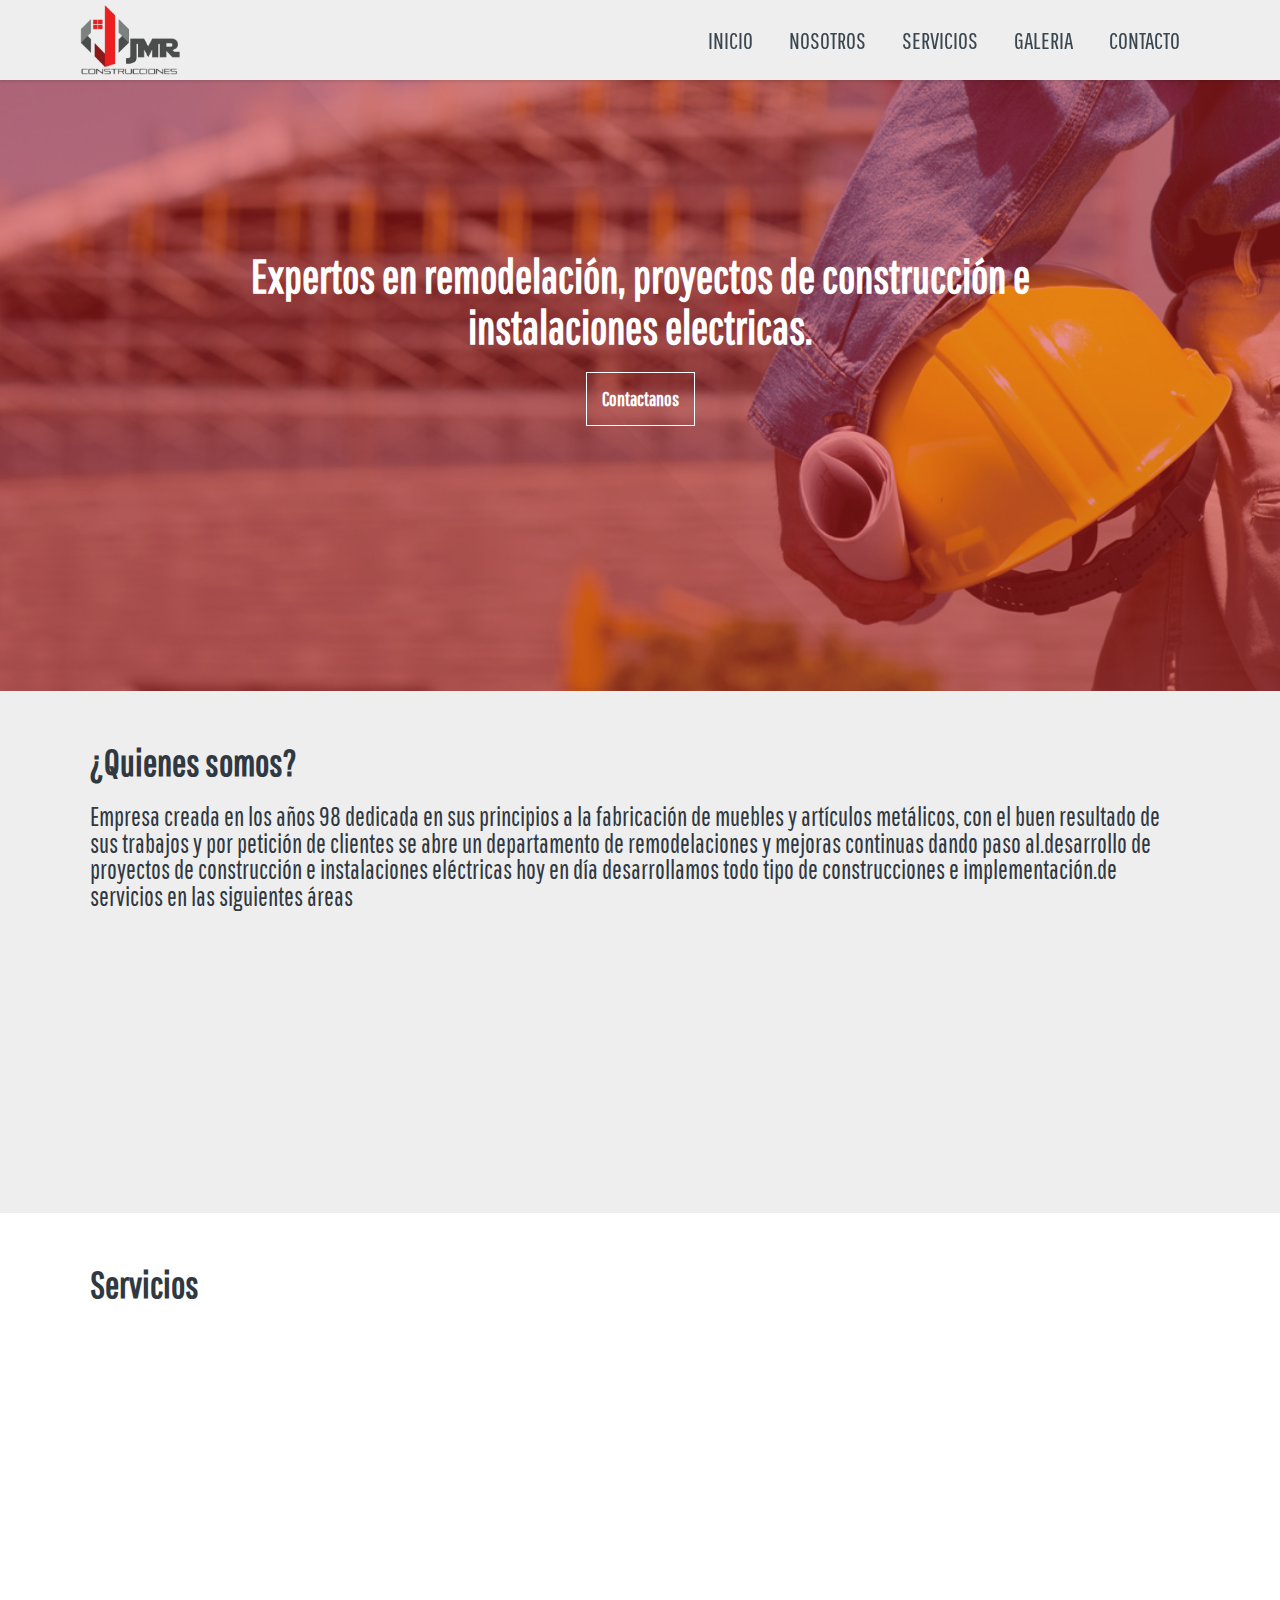
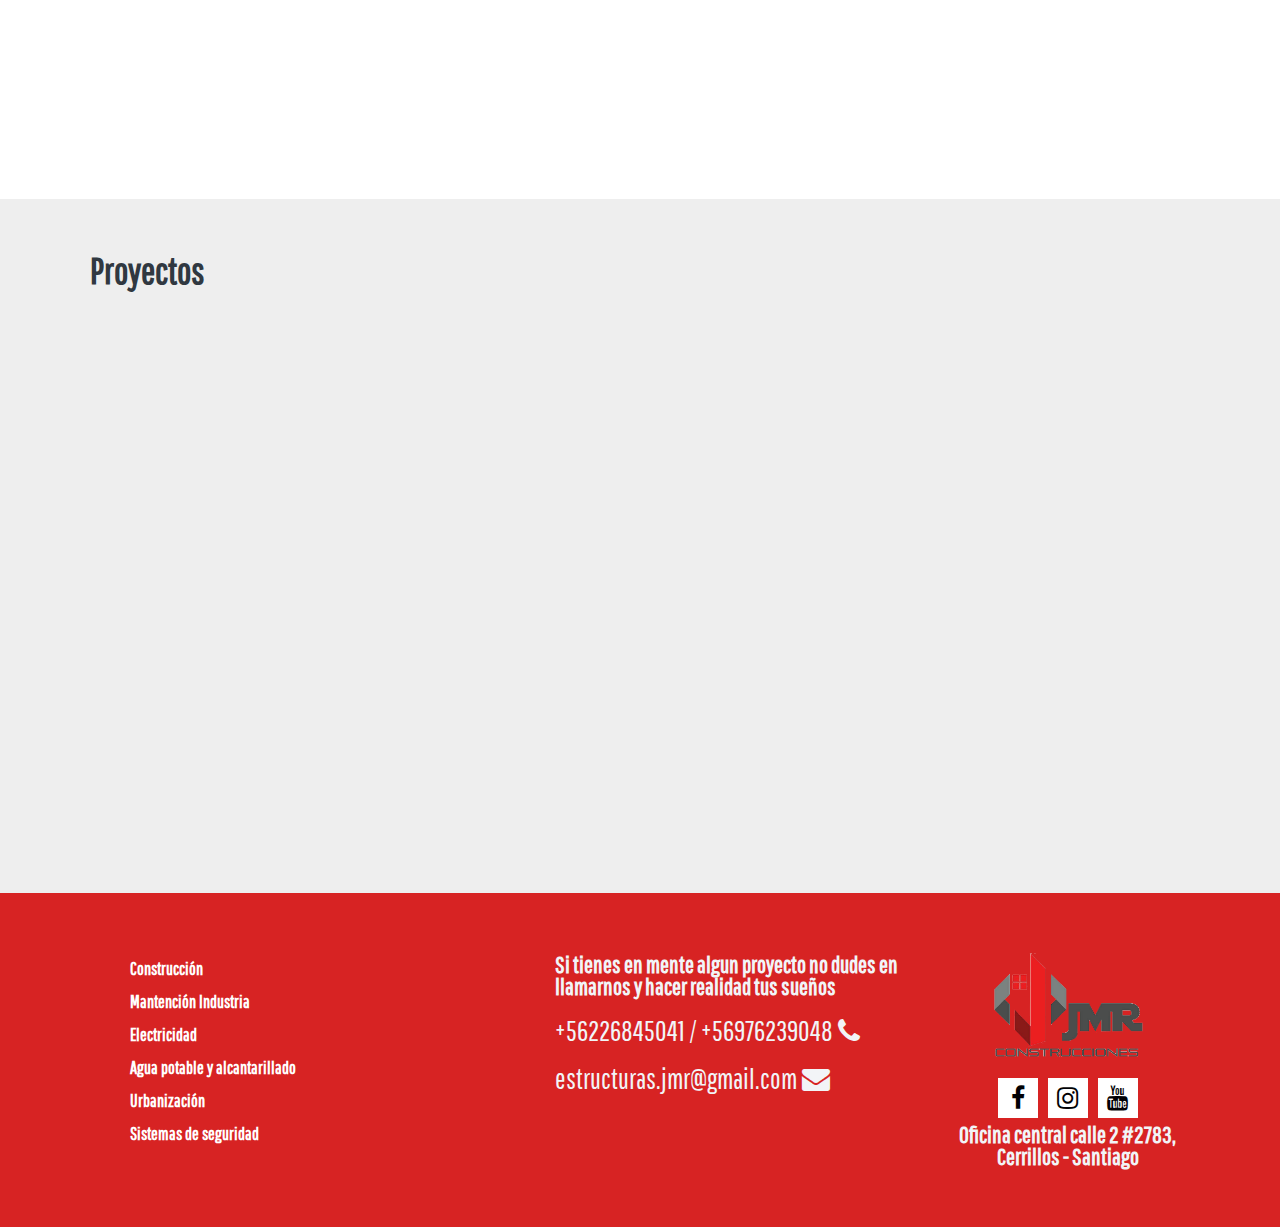
==== commit b2f0537b: "Add files via upload" ====
--- a/index.html
+++ b/index.html
@@ -34,7 +34,7 @@
               <li><a href="#" data-goto=".section-aboutus" class="header-link">Nosotros</a></li>
               <li><a href="#" data-goto=".section-services" class="header-link">Servicios</a></li>
               <li><a href="#" data-goto=".section-galery" class="header-link">Galeria</a></li>
-              <li><a href="#" class="header-link">Contacto		</a></li>
+              <li><a href="#" data-goto="footer" class="header-link">Contacto		</a></li>
             </ul>
           </nav>
         </div>
@@ -46,7 +46,7 @@
       </div>
       <div class="section-limit section-limit--md">
         <h1 class="section-title">Expertos en remodelación, proyectos de construcción e instalaciones electricas.</h1>
-        <div class="section-button"><a data-youtube="UHylpY4nxuI" class="btn">Contactanos														</a></div>
+        <div class="section-button"><a data-goto="footer" class="btn">Contactanos														</a></div>
       </div>
     </section>
     <section class="section-aboutus section--gray">
@@ -242,8 +242,6 @@
                 <li><a href="#">Construcción</a></li>
                 <li><a href="#">Mantención Industria</a></li>
                 <li><a href="#">Electricidad</a></li>
-              </ul>
-              <ul>
                 <li><a href="#">Agua potable y alcantarillado</a></li>
                 <li><a href="#">Urbanización</a></li>
                 <li><a href="#">Sistemas de seguridad</a></li>
@@ -252,16 +250,17 @@
           </div>
           <div class="col-xs-12 col-md-4">
             <div class="footer-contact">
-              <p class="footer-contact-description">Si tienes en mente algun proyecto no dudes en llamarnos y hacer realidad tus sueños </p>
-              <div class="footer-contact-number">+5699874632 / +5699874632<span class="fa fa-phone"> </span></div>
-              <div class="footer-contact-number">carlos.jmr@gmail.com<span class="fa fa-envelope"></span></div>
+              <p class="footer-contact-description">Si tienes en mente algun proyecto no dudes en llamarnos y hacer realidad tus sueños</p>
+              <div class="footer-contact-number">+56226845041 / +56976239048<span class="fa fa-phone"> </span></div>
+              <div class="footer-contact-number">estructuras.jmr@gmail.com<span class="fa fa-envelope"></span></div>
             </div>
           </div>
           <div class="col-xs-12 col-md-3">
             <div class="footer-socials">
-              <div class="footer-logo"><img src="img/logo-white.png"></div>
+              <div class="footer-logo"><img src="img/logo.png"></div>
               <div class="footer-redes"><a class="footer-circle"><span class="fa fa-facebook"></span></a><a class="footer-circle"><span class="fa fa-instagram"></span></a><a class="footer-circle"><span class="fa fa-youtube"></span></a></div>
             </div>
+            <div class="footer-contact-direction">Oficina central calle 2 #2783, Cerrillos - Santiago				</div>
           </div>
         </div>
       </div>
--- a/css/main.css
+++ b/css/main.css
@@ -1,4 +1,4 @@
-.clearfix:after,.clearfix:before{content:" ";display:table}.clearfix:after{clear:both}.pull-right{float:right!important}.pull-left{float:left!important}.hide{display:none!important}.show{display:block!important}.invisible{visibility:hidden}.hidden{display:none!important}.affix{position:fixed}*{margin:0;padding:0;border:0;outline:0;-moz-box-sizing:border-box;box-sizing:border-box}.h1,.h2,.h3,.h4,.h5,body,h1,h2,h3,h4,h5{font-family:'Pathway Gothic One',sans-serif}body,button,input,select,textarea{background-color:#fff;color:#020205;font-size:15px;line-height:22px}body{-webkit-font-smoothing:antialiased;background:#fff}button,input,select,textarea{font-family:'Pathway Gothic One',sans-serif}a,button,input,select,textarea{transition:.2s ease}a{color:#fff;text-decoration:none}a.a-classic{text-decoration:underline}a:hover,button:hover,input[type=checkbox]:hover,input[type=radio]:hover,label:hover,select:hover{cursor:pointer}.h1,.h2,.h3,.h4,.h5,h1,h2,h3,h4,h5{margin-bottom:20px;font-weight:700}.cols>div,p{margin-bottom:20px}.h1,h1{font-size:30px;line-height:33px}@media (min-width:720px){.h1,h1{font-size:38px;line-height:42px}}@media (min-width:960px){.h1,h1{font-size:46px;line-height:51px}}.h2,h2{font-size:30px;line-height:33px}@media (min-width:720px){.h2,h2{font-size:38px;line-height:42px}}.h3,h3{font-size:22px;line-height:25px}@media (min-width:480px){.h3,h3{font-size:30px;line-height:33px}}.h4,h4{font-size:18px;line-height:25px}@media (min-width:480px){.h4,h4{font-size:22px;line-height:25px}}.h5,h5{font-size:14px;line-height:16px}ol,ul{list-style-type:none}img{width:auto;height:auto;margin:0 auto}img,svg{display:block;max-width:100%}.col-lg-1,.col-lg-10,.col-lg-11,.col-lg-12,.col-lg-2,.col-lg-3,.col-lg-4,.col-lg-5,.col-lg-6,.col-lg-7,.col-lg-8,.col-lg-9,.col-md-1,.col-md-10,.col-md-11,.col-md-12,.col-md-2,.col-md-3,.col-md-4,.col-md-5,.col-md-6,.col-md-7,.col-md-8,.col-md-9,.col-sm-1,.col-sm-10,.col-sm-11,.col-sm-12,.col-sm-2,.col-sm-3,.col-sm-4,.col-sm-5,.col-sm-6,.col-sm-7,.col-sm-8,.col-sm-9,.col-xs-1,.col-xs-10,.col-xs-11,.col-xs-12,.col-xs-2,.col-xs-3,.col-xs-4,.col-xs-5,.col-xs-6,.col-xs-7,.col-xs-8,.col-xs-9{position:relative;min-height:1px;padding-left:10px;padding-right:10px}.cols,.row{margin-left:-10px;margin-right:-10px}.row:after,.row:before{content:" ";display:table}.row:after{clear:both}.cols.cols--g-0:after,.cols.cols--g-0:before,.cols:after,.cols:before{content:" ";display:table}.cols.cols--g-0:after,.cols:after{clear:both}.cols:last-child{margin-bottom:-20px}.cols.cols--g-0{margin-left:0;margin-right:0}.cols.cols--g-0>div{padding-left:0;padding-right:0;margin-bottom:0}.cols.cols--g-0:last-child,.content blockquote:last-child,.content h1:last-child,.content h2:last-child,.content h3:last-child,.content h4:last-child,.content iframe:last-child,.content ol:last-child,.content p:last-child,.content pre:last-child,.content table:last-child,.content ul:last-child{margin-bottom:0}.cols.cols--g-05{margin-left:-5px;margin-right:-5px}.cols.cols--g-05:after,.cols.cols--g-05:before{content:" ";display:table}.cols.cols--g-05:after{clear:both}.cols.cols--g-05>div{padding-left:5px;padding-right:5px;margin-bottom:10px}.cols.cols--g-05:last-child{margin-bottom:-10px}@media (min-width:720px){.cols.cols--g-md-1{margin-left:-10px;margin-right:-10px}.cols.cols--g-md-1:after,.cols.cols--g-md-1:before{content:" ";display:table}.cols.cols--g-md-1:after{clear:both}.cols.cols--g-md-1>div{margin-bottom:20px;padding-left:10px;padding-right:10px}.cols.cols--g-md-1:last-child{margin-bottom:-20px}}@media (min-width:960px){.cols.cols--g-lg-2{margin-left:-20px;margin-right:-20px}.cols.cols--g-lg-2:after,.cols.cols--g-lg-2:before{content:" ";display:table}.cols.cols--g-lg-2:after{clear:both}.cols.cols--g-lg-2>div{padding-left:20px;padding-right:20px;margin-bottom:40px}.cols.cols--g-lg-2:last-child{margin-bottom:-40px}}.col-xs-1,.col-xs-10,.col-xs-11,.col-xs-12,.col-xs-2,.col-xs-3,.col-xs-4,.col-xs-5,.col-xs-6,.col-xs-7,.col-xs-8,.col-xs-9{float:left}.col-xs-12{width:100%}.col-xs-11{width:91.66666666666666%}.col-xs-10{width:83.33333333333334%}.col-xs-9{width:75%}.col-xs-8{width:66.66666666666666%}.col-xs-7{width:58.333333333333336%}.col-xs-6{width:50%}.col-xs-5{width:41.66666666666667%}.col-xs-4{width:33.33333333333333%}.col-xs-3{width:25%}.col-xs-2{width:16.666666666666664%}.col-xs-1{width:8.333333333333332%}.col-xs-pull-12{right:100%}.col-xs-pull-11{right:91.66666666666666%}.col-xs-pull-10{right:83.33333333333334%}.col-xs-pull-9{right:75%}.col-xs-pull-8{right:66.66666666666666%}.col-xs-pull-7{right:58.333333333333336%}.col-xs-pull-6{right:50%}.col-xs-pull-5{right:41.66666666666667%}.col-xs-pull-4{right:33.33333333333333%}.col-xs-pull-3{right:25%}.col-xs-pull-2{right:16.666666666666664%}.col-xs-pull-1{right:8.333333333333332%}.col-xs-pull-0{right:auto}.col-xs-push-12{left:100%}.col-xs-push-11{left:91.66666666666666%}.col-xs-push-10{left:83.33333333333334%}.col-xs-push-9{left:75%}.col-xs-push-8{left:66.66666666666666%}.col-xs-push-7{left:58.333333333333336%}.col-xs-push-6{left:50%}.col-xs-push-5{left:41.66666666666667%}.col-xs-push-4{left:33.33333333333333%}.col-xs-push-3{left:25%}.col-xs-push-2{left:16.666666666666664%}.col-xs-push-1{left:8.333333333333332%}.col-xs-push-0{left:auto}.col-xs-offset-12{margin-left:100%}.col-xs-offset-11{margin-left:91.66666666666666%}.col-xs-offset-10{margin-left:83.33333333333334%}.col-xs-offset-9{margin-left:75%}.col-xs-offset-8{margin-left:66.66666666666666%}.col-xs-offset-7{margin-left:58.333333333333336%}.col-xs-offset-6{margin-left:50%}.col-xs-offset-5{margin-left:41.66666666666667%}.col-xs-offset-4{margin-left:33.33333333333333%}.col-xs-offset-3{margin-left:25%}.col-xs-offset-2{margin-left:16.666666666666664%}.col-xs-offset-1{margin-left:8.333333333333332%}.col-xs-offset-0{margin-left:0}@media (min-width:480px){.col-sm-1,.col-sm-10,.col-sm-11,.col-sm-12,.col-sm-2,.col-sm-3,.col-sm-4,.col-sm-5,.col-sm-6,.col-sm-7,.col-sm-8,.col-sm-9{float:left}.col-sm-12{width:100%}.col-sm-11{width:91.66666666666666%}.col-sm-10{width:83.33333333333334%}.col-sm-9{width:75%}.col-sm-8{width:66.66666666666666%}.col-sm-7{width:58.333333333333336%}.col-sm-6{width:50%}.col-sm-5{width:41.66666666666667%}.col-sm-4{width:33.33333333333333%}.col-sm-3{width:25%}.col-sm-2{width:16.666666666666664%}.col-sm-1{width:8.333333333333332%}.col-sm-pull-12{right:100%}.col-sm-pull-11{right:91.66666666666666%}.col-sm-pull-10{right:83.33333333333334%}.col-sm-pull-9{right:75%}.col-sm-pull-8{right:66.66666666666666%}.col-sm-pull-7{right:58.333333333333336%}.col-sm-pull-6{right:50%}.col-sm-pull-5{right:41.66666666666667%}.col-sm-pull-4{right:33.33333333333333%}.col-sm-pull-3{right:25%}.col-sm-pull-2{right:16.666666666666664%}.col-sm-pull-1{right:8.333333333333332%}.col-sm-pull-0{right:auto}.col-sm-push-12{left:100%}.col-sm-push-11{left:91.66666666666666%}.col-sm-push-10{left:83.33333333333334%}.col-sm-push-9{left:75%}.col-sm-push-8{left:66.66666666666666%}.col-sm-push-7{left:58.333333333333336%}.col-sm-push-6{left:50%}.col-sm-push-5{left:41.66666666666667%}.col-sm-push-4{left:33.33333333333333%}.col-sm-push-3{left:25%}.col-sm-push-2{left:16.666666666666664%}.col-sm-push-1{left:8.333333333333332%}.col-sm-push-0{left:auto}.col-sm-offset-12{margin-left:100%}.col-sm-offset-11{margin-left:91.66666666666666%}.col-sm-offset-10{margin-left:83.33333333333334%}.col-sm-offset-9{margin-left:75%}.col-sm-offset-8{margin-left:66.66666666666666%}.col-sm-offset-7{margin-left:58.333333333333336%}.col-sm-offset-6{margin-left:50%}.col-sm-offset-5{margin-left:41.66666666666667%}.col-sm-offset-4{margin-left:33.33333333333333%}.col-sm-offset-3{margin-left:25%}.col-sm-offset-2{margin-left:16.666666666666664%}.col-sm-offset-1{margin-left:8.333333333333332%}.col-sm-offset-0{margin-left:0}}@media (min-width:720px){.col-md-1,.col-md-10,.col-md-11,.col-md-12,.col-md-2,.col-md-3,.col-md-4,.col-md-5,.col-md-6,.col-md-7,.col-md-8,.col-md-9{float:left}.col-md-12{width:100%}.col-md-11{width:91.66666666666666%}.col-md-10{width:83.33333333333334%}.col-md-9{width:75%}.col-md-8{width:66.66666666666666%}.col-md-7{width:58.333333333333336%}.col-md-6{width:50%}.col-md-5{width:41.66666666666667%}.col-md-4{width:33.33333333333333%}.col-md-3{width:25%}.col-md-2{width:16.666666666666664%}.col-md-1{width:8.333333333333332%}.col-md-pull-12{right:100%}.col-md-pull-11{right:91.66666666666666%}.col-md-pull-10{right:83.33333333333334%}.col-md-pull-9{right:75%}.col-md-pull-8{right:66.66666666666666%}.col-md-pull-7{right:58.333333333333336%}.col-md-pull-6{right:50%}.col-md-pull-5{right:41.66666666666667%}.col-md-pull-4{right:33.33333333333333%}.col-md-pull-3{right:25%}.col-md-pull-2{right:16.666666666666664%}.col-md-pull-1{right:8.333333333333332%}.col-md-pull-0{right:auto}.col-md-push-12{left:100%}.col-md-push-11{left:91.66666666666666%}.col-md-push-10{left:83.33333333333334%}.col-md-push-9{left:75%}.col-md-push-8{left:66.66666666666666%}.col-md-push-7{left:58.333333333333336%}.col-md-push-6{left:50%}.col-md-push-5{left:41.66666666666667%}.col-md-push-4{left:33.33333333333333%}.col-md-push-3{left:25%}.col-md-push-2{left:16.666666666666664%}.col-md-push-1{left:8.333333333333332%}.col-md-push-0{left:auto}.col-md-offset-12{margin-left:100%}.col-md-offset-11{margin-left:91.66666666666666%}.col-md-offset-10{margin-left:83.33333333333334%}.col-md-offset-9{margin-left:75%}.col-md-offset-8{margin-left:66.66666666666666%}.col-md-offset-7{margin-left:58.333333333333336%}.col-md-offset-6{margin-left:50%}.col-md-offset-5{margin-left:41.66666666666667%}.col-md-offset-4{margin-left:33.33333333333333%}.col-md-offset-3{margin-left:25%}.col-md-offset-2{margin-left:16.666666666666664%}.col-md-offset-1{margin-left:8.333333333333332%}.col-md-offset-0{margin-left:0}}@media (min-width:960px){.col-lg-1,.col-lg-10,.col-lg-11,.col-lg-12,.col-lg-2,.col-lg-3,.col-lg-4,.col-lg-5,.col-lg-6,.col-lg-7,.col-lg-8,.col-lg-9{float:left}.col-lg-12{width:100%}.col-lg-11{width:91.66666666666666%}.col-lg-10{width:83.33333333333334%}.col-lg-9{width:75%}.col-lg-8{width:66.66666666666666%}.col-lg-7{width:58.333333333333336%}.col-lg-6{width:50%}.col-lg-5{width:41.66666666666667%}.col-lg-4{width:33.33333333333333%}.col-lg-3{width:25%}.col-lg-2{width:16.666666666666664%}.col-lg-1{width:8.333333333333332%}.col-lg-pull-12{right:100%}.col-lg-pull-11{right:91.66666666666666%}.col-lg-pull-10{right:83.33333333333334%}.col-lg-pull-9{right:75%}.col-lg-pull-8{right:66.66666666666666%}.col-lg-pull-7{right:58.333333333333336%}.col-lg-pull-6{right:50%}.col-lg-pull-5{right:41.66666666666667%}.col-lg-pull-4{right:33.33333333333333%}.col-lg-pull-3{right:25%}.col-lg-pull-2{right:16.666666666666664%}.col-lg-pull-1{right:8.333333333333332%}.col-lg-pull-0{right:auto}.col-lg-push-12{left:100%}.col-lg-push-11{left:91.66666666666666%}.col-lg-push-10{left:83.33333333333334%}.col-lg-push-9{left:75%}.col-lg-push-8{left:66.66666666666666%}.col-lg-push-7{left:58.333333333333336%}.col-lg-push-6{left:50%}.col-lg-push-5{left:41.66666666666667%}.col-lg-push-4{left:33.33333333333333%}.col-lg-push-3{left:25%}.col-lg-push-2{left:16.666666666666664%}.col-lg-push-1{left:8.333333333333332%}.col-lg-push-0{left:auto}.col-lg-offset-12{margin-left:100%}.col-lg-offset-11{margin-left:91.66666666666666%}.col-lg-offset-10{margin-left:83.33333333333334%}.col-lg-offset-9{margin-left:75%}.col-lg-offset-8{margin-left:66.66666666666666%}.col-lg-offset-7{margin-left:58.333333333333336%}.col-lg-offset-6{margin-left:50%}.col-lg-offset-5{margin-left:41.66666666666667%}.col-lg-offset-4{margin-left:33.33333333333333%}.col-lg-offset-3{margin-left:25%}.col-lg-offset-2{margin-left:16.666666666666664%}.col-lg-offset-1{margin-left:8.333333333333332%}.col-lg-offset-0{margin-left:0}}.row.no-gutters{margin-right:0;margin-left:0}.row.no-gutters>[class*=" col-"],.row.no-gutters>[class^=col-]{padding-right:0;padding-left:0}@-webkit-keyframes fadeIn{0%{opacity:0}}@keyframes fadeIn{0%{opacity:0}}@-webkit-keyframes fadeOut{to{opacity:0}}@keyframes fadeOut{to{opacity:0}}@-webkit-keyframes slideUp{0%{-webkit-transform:translateY(100%);transform:translateY(100%)}}@keyframes slideUp{0%{-webkit-transform:translateY(100%);transform:translateY(100%)}}@-webkit-keyframes slideFadeUp{0%{-webkit-transform:translateY(20px);transform:translateY(20px);opacity:0}}@keyframes slideFadeUp{0%{-webkit-transform:translateY(20px);transform:translateY(20px);opacity:0}}@-webkit-keyframes slideUpOut{to{-webkit-transform:translateY(-100%);transform:translateY(-100%)}}@keyframes slideUpOut{to{-webkit-transform:translateY(-100%);transform:translateY(-100%)}}@-webkit-keyframes slideDown{0%{-webkit-transform:translateY(-300%);transform:translateY(-300%)}}@keyframes slideDown{0%{-webkit-transform:translateY(-300%);transform:translateY(-300%)}}@-webkit-keyframes slideFadeDown{0%{-webkit-transform:translateY(-20px);transform:translateY(-20px);opacity:0}}@keyframes slideFadeDown{0%{-webkit-transform:translateY(-20px);transform:translateY(-20px);opacity:0}}@-webkit-keyframes slideDownOut{to{-webkit-transform:translateY(100%);transform:translateY(100%)}}@keyframes slideDownOut{to{-webkit-transform:translateY(100%);transform:translateY(100%)}}@-webkit-keyframes slideLeft{0%{opacity:0;-webkit-transform:translateX(50%);transform:translateX(50%)}}@keyframes slideLeft{0%{opacity:0;-webkit-transform:translateX(50%);transform:translateX(50%)}}@-webkit-keyframes slideFadeLeft{0%{-webkit-transform:translateX(20px);transform:translateX(20px);opacity:0}}@keyframes slideFadeLeft{0%{-webkit-transform:translateX(20px);transform:translateX(20px);opacity:0}}@-webkit-keyframes slideLeftOut{to{-webkit-transform:translateX(-100%);transform:translateX(-100%)}}@keyframes slideLeftOut{to{-webkit-transform:translateX(-100%);transform:translateX(-100%)}}@-webkit-keyframes slideRight{0%{-webkit-transform:translateX(-50%);transform:translateX(-50%)}}@keyframes slideRight{0%{-webkit-transform:translateX(-50%);transform:translateX(-50%)}}@-webkit-keyframes slideFadeRight{0%{-webkit-transform:translateX(-20px);transform:translateX(-20px);opacity:0}}@keyframes slideFadeRight{0%{-webkit-transform:translateX(-20px);transform:translateX(-20px);opacity:0}}@-webkit-keyframes slideRightOut{to{-webkit-transform:translateX(100%);transform:translateX(100%)}}@keyframes slideRightOut{to{-webkit-transform:translateX(100%);transform:translateX(100%)}}@-webkit-keyframes scaleIn{0%{-webkit-transform:scale(0);transform:scale(0)}}@keyframes scaleIn{0%{-webkit-transform:scale(0);transform:scale(0)}}@-webkit-keyframes scaleIn2{0%{-webkit-transform:scale(1.2);transform:scale(1.2)}}@keyframes scaleIn2{0%{-webkit-transform:scale(1.2);transform:scale(1.2)}}@-webkit-keyframes scaleFadeIn{0%{-webkit-transform:scale(1.2);transform:scale(1.2);opacity:0}}@keyframes scaleFadeIn{0%{-webkit-transform:scale(1.2);transform:scale(1.2);opacity:0}}@-webkit-keyframes scaleOut{to{-webkit-transform:scale(0);transform:scale(0)}}@keyframes scaleOut{to{-webkit-transform:scale(0);transform:scale(0)}}@-webkit-keyframes scaleFadeOut{to{-webkit-transform:scale(.8);transform:scale(.8);opacity:0}}@keyframes scaleFadeOut{to{-webkit-transform:scale(.8);transform:scale(.8);opacity:0}}@-webkit-keyframes rotate360{0%{-webkit-transform:rotate(-360deg);transform:rotate(-360deg)}}@keyframes rotate360{0%{-webkit-transform:rotate(-360deg);transform:rotate(-360deg)}}@-webkit-keyframes shake{0%{opacity:0;-webkit-transform:translateX(0);transform:translateX(0)}20%{opacity:1;-webkit-transform:translateX(-10px);transform:translateX(-10px)}40%{opacity:1;-webkit-transform:translateX(10px);transform:translateX(10px)}60%{opacity:1;-webkit-transform:translateX(-5px);transform:translateX(-5px)}80%{opacity:1;-webkit-transform:translateX(2px);transform:translateX(2px)}to{opacity:1;-webkit-transform:translateX(0);transform:translateX(0)}}@keyframes shake{0%{opacity:0;-webkit-transform:translateX(0);transform:translateX(0)}20%{opacity:1;-webkit-transform:translateX(-10px);transform:translateX(-10px)}40%{opacity:1;-webkit-transform:translateX(10px);transform:translateX(10px)}60%{opacity:1;-webkit-transform:translateX(-5px);transform:translateX(-5px)}80%{opacity:1;-webkit-transform:translateX(2px);transform:translateX(2px)}to{opacity:1;-webkit-transform:translateX(0);transform:translateX(0)}}@-webkit-keyframes bounceIn{0%,50%{-webkit-transform:scale(0);transform:scale(0)}60%{-webkit-transform:scale(1.1);transform:scale(1.1)}70%{-webkit-transform:scale(.9);transform:scale(.9)}80%{-webkit-transform:scale(1.03);transform:scale(1.03)}90%{-webkit-transform:scale(.97);transform:scale(.97)}to{opacity:1;-webkit-transform:scale(1);transform:scale(1)}}@keyframes bounceIn{0%,50%{-webkit-transform:scale(0);transform:scale(0)}60%{-webkit-transform:scale(1.1);transform:scale(1.1)}70%{-webkit-transform:scale(.9);transform:scale(.9)}80%{-webkit-transform:scale(1.03);transform:scale(1.03)}90%{-webkit-transform:scale(.97);transform:scale(.97)}to{opacity:1;-webkit-transform:scale(1);transform:scale(1)}}.content{-webkit-animation:fadeIn 1s ease;animation:fadeIn 1s ease}.content blockquote,.content h1,.content h2,.content h3,.content h4,.content iframe,.content ol,.content p,.content pre,.content table,.content ul{margin-bottom:15px}.content h1,.content h2,.content h3,.content h4,.content h5{padding-top:10px}.content h1:first-child,.content h2:first-child,.content h3:first-child,.content h4:first-child,.content h5:first-child{padding-top:0}.content ol{list-style-type:decimal;margin-left:20px}.content ul{margin-left:0}.content ul li{padding-left:25px;margin-bottom:10px;position:relative}.content ul li:before{content:"\f00c";font-family:"FontAwesome";position:absolute;top:0;left:0;color:color}.content blockquote{padding:10px 20px 10px 40px;border-left:2px solid color;font-size:1.2em;line-height:1.5em;font-style:italic;position:relative}.content blockquote:before{content:"\f10d";font-family:"FontAwesome";position:absolute;top:0;left:10px;opacity:.5;display:inline-block;padding-right:2px}.content pre{background:rgba(0,0,0,.05);padding:10px 20px;overflow:auto;-webkit-overflow-scrolling:touch}@media (min-width:480px){.content img.alignright{float:right;margin-left:20px}.content img.alignleft{float:left;margin-right:20px}}.content img.aligncenter{margin:0 auto}.content iframe{width:100%;max-width:100%;display:block;height:200px;background:lighter}@media (min-width:480px){.content iframe{height:300px}}@media (min-width:720px){.content iframe{height:400px}}.content a{text-decoration:none}.content a:hover:not(.btn){text-decoration:underline}@media (min-width:1180px){.dscroll{opacity:0;-webkit-animation:none;animation:none}.dscroll.dscroll-in{-webkit-animation:slideLeft 1s .2s ease backwards;animation:slideLeft 1s .2s ease backwards;opacity:1}.dscroll.dscroll--left.dscroll-in{-webkit-animation:slideRight 1s .2s ease backwards;animation:slideRight 1s .2s ease backwards}}article,section{position:relative}article .article-bg .bg{opacity:.5;transition:all .6s ease}article:hover .article-bg .bg{-webkit-transform:scale(1.05);transform:scale(1.05)}.bg,article .article-bg,article a:after{position:absolute;top:0;left:0;width:100%;height:100%}article a:after{content:""}article.article-box{z-index:6;background:#d72323;width:100%;overflow:hidden;max-height:200px;text-align:center;color:#fff;transition:all .8s ease}@media (min-width:720px){article.article-box{height:202px;min-height:202px}}article.article-box .article-body{position:relative;height:150px;line-height:150px}@media (min-width:720px){article.article-box .article-body{height:200px;line-height:200px}}article.article-box .article-content{display:inline-block;vertical-align:middle;line-height:20px;text-align:center;padding:0 20px}@media (min-width:720px){article.article-box .article-content{padding:0 70px}}article.article-box .article-title{line-height:20px;font-weight:700;text-align:center;font-size:22px}@media (min-width:720px){article.article-box .article-title{font-size:22px;line-height:30px}}article.article-image{display:inline-block;z-index:6;background:#fff;width:90%;height:240px;margin:5px;overflow:hidden;color:#fff;transition:all .8s ease}@media (min-width:720px){article.article-image{width:46.5%;margin:10px}}article.article-image .article-image-title{position:absolute;width:100%;opacity:.7;background-color:#d72323;height:50px;text-align:center;padding-top:10px;bottom:0;transition:all .3s}article.article-image .article-image-title span{opacity:1;font-weight:700;font-size:22px}@media (min-width:960px){article.article-image .article-image-title{bottom:0}article.article-image:hover .article-image-title{height:55px}}article.article-image .article-bg .bg{opacity:1}@media (min-width:720px) and (min-width:1180px){article.article-image{width:23%;margin:10px}}.bg{background:center right no-repeat;background-size:cover;opacity:0;display:block}@media (min-width:720px){.bg{position:absolute;top:0;left:0;width:100%;height:100%;background:center center no-repeat;background-size:cover;opacity:0;display:block}}.bg.bg-loaded{-webkit-animation:fadeIn .5s ease;animation:fadeIn .5s ease;opacity:1}.bg img{display:none}.btn{text-decoration:none;background-color:transparent;border:1px solid #fff;color:#fff;display:inline-block;padding:15px;font-weight:700;margin-bottom:15px;font-size:20px}.btn.btn--red:hover,.btn:hover{background-color:#d72323}.btn.btn--red{border:1px solid #d72323;background-color:#eee;color:#d72323}.btn.btn--red:hover{color:#eee}.btn.btn--facebook{background-color:#3b5998}.btn.btn--facebook:hover{background-color:#6d84b4}.btn.btn--close{background-color:transparent;border:0;display:block;margin:0 auto}@font-face{font-family:'klavika';src:url(../fonts/klavikalight-osf-webfont.woff2) format('woff2'),url(../fonts/klavikalight-osf-webfont.woff) format('woff');font-weight:100;font-style:normal}@font-face{font-family:'klavika';src:url(../fonts/klavikamedium-osf-webfont.woff2) format('woff2'),url(../fonts/klavikamedium-osf-webfont.woff) format('woff');font-weight:400;font-style:normal}@font-face{font-family:'klavika';src:url(../fonts/klavikaboldbold-webfont.woff2) format('woff2'),url(../fonts/klavikaboldbold-webfont.woff) format('woff');font-weight:700;font-style:normal}footer{background:#d72323;color:#f2f4f7}footer .footer-limit{padding:30px;margin:0 auto}@media (min-width:720px){footer .footer-limit{padding:60px 30px;max-width:1180px}}footer .footer-list{padding:0 30px;text-align:center}@media (min-width:720px){footer .footer-list{text-align:left}}footer .footer-list ul{display:block;margin-left:0}@media (min-width:720px){footer .footer-list ul{margin:0 20px;display:inline-block}}footer .footer-list ul li{padding:5px 0}footer .footer-list ul li a{font-size:18px;font-weight:700}.ham,footer .footer-list ul li a:hover{color:#3a4750}footer .footer-contact .footer-contact-description{font-size:24px;font-weight:700}footer .footer-contact .footer-contact-number{width:100%;margin-bottom:20px;font-size:28px}footer .footer-contact .footer-contact-number span{margin-left:5px}footer .footer-socials .footer-logo{margin-bottom:15px;text-align:left}footer .footer-socials .footer-logo img{width:150px}footer .footer-contact,footer .footer-socials .footer-redes,header{text-align:center}footer .footer-socials .footer-circle{display:inline-block;width:30px;height:30px;line-height:33px;transition:.5s;background-color:#fff;color:#020205;margin:5px}@media (min-width:720px){footer .footer-socials .footer-circle{line-height:48px;width:40px;height:40px}}footer .footer-socials .footer-circle span{font-size:18px}@media (min-width:720px){footer .footer-socials .footer-circle span{font-size:25px}}footer .footer-socials .footer-circle:hover{background-color:#eee;color:#d72323}@media (min-width:720px){footer .footer-contact{text-align:left}}footer .footer-contact .footer-number{color:#fff;font-weight:700}.ham{width:60px;padding:10px;position:fixed;right:5px;top:5px;float:right;background:#d72323;z-index:141}.ham .bar{height:4px;background:rgba(255,255,255,.8);margin:8px 0}@media (min-width:720px){.ham{display:none}}header{position:absolute;top:0;left:0;width:100%;z-index:140;color:#d72323;background:#eee;box-shadow:1px 1px 2px 1px rgba(0,0,0,.09)}header .header-limit{padding:10px 30px;margin:0 auto}header .header-logo{vertical-align:middle;position:relative;z-index:2;display:inline-block}header .header-logo img{width:100px}header .header-links{display:block;position:fixed;height:100%;top:0;left:0;background:#eee;padding-top:53px;transition:ease-in-out all .4s;-webkit-transform:translateX(-100%);transform:translateX(-100%)}header .header-links.on{-webkit-transform:translateX(0%);transform:translateX(0%)}header .header-links nav ul li{margin-left:-6px}header .header-links nav ul li a{display:inline-block;width:100%;color:#3a4750;padding:20px 30px;font-size:24px}header .header-links nav ul li a:hover{background:rgba(215,35,35,.4)}@media (min-width:720px){header{position:fixed;background:0 0;height:80px;transition:.8s}header.header-inscroll{background:#eee}header.header-inscroll .header-links nav ul li a{color:#3a4750}header .header-limit{padding:0 30px;max-width:1180px}header .header-logo{float:left;margin-right:20px}header .header-logo img{width:120px;vertical-align:middle;margin-top:5px;display:inline-block}header .header-links{position:relative;display:block;float:right;padding-top:0;background-color:transparent;-webkit-transform:translateX(0%);transform:translateX(0%)}header .header-links nav ul li{display:inline-block}header .header-links nav ul li a{padding:0 20px;color:#eee;text-transform:uppercase;position:relative;font-size:24px;display:block;line-height:80px}header .header-links .header-link{padding:0 10px}}@media (min-width:960px){header .header-links .header-link{padding:0 20px;font-size:24px}}section .section-bg{position:absolute;top:0;left:0;width:100%;height:100%}section .section-bg .bg{opacity:.5}section .section-title{-webkit-animation:slideFadeDown .8s .4s ease backwards;animation:slideFadeDown .8s .4s ease backwards}section .section-limit{position:relative;padding:30px 20px;max-width:1180px;margin:0 auto}@media (min-width:960px){section .section-limit{padding:50px 40px}}section .section-limit.section-limit--sm{max-width:780px}section .section-limit.section-limit--md{max-width:980px}section .section-limit.section-limit--mv{padding:0 20px}section .section-content{display:inline-block;font-size:19px;line-height:140%}section .section-profile{display:block;text-align:center;padding:20px}section .section-profile img{width:200px}@media (min-width:720px){section .section-profile{padding:0 20px 20px 0;float:left}}section .section-description{font-size:22px;-webkit-animation:fadeIn .8s .4s ease backwards;animation:fadeIn .8s .4s ease backwards}@media (min-width:720px){section .section-description{font-size:26px}}section .section-button{text-align:center;-webkit-animation:slideFadeUp .8s .4s ease backwards;animation:slideFadeUp .8s .4s ease backwards}section.section--gray{background-color:#eee;color:#303841}section.section-main{background:#d72323;color:#fff;text-align:center;overflow:hidden;padding:60px 0}@media (min-width:720px){section.section-main{padding:200px 0}}section.section-main .section-bg{-webkit-animation:scaleIn2 20s ease-out;animation:scaleIn2 20s ease-out}section.section-main .section-title{font-weight:700}@media (max-width:1024px){section.section-main{padding:100px 0}}section.section-main.section-main--header{padding:60px 0}@media (min-width:720px){section.section-main.section-main--header{padding:100px 0}}section.section-main.section-main--header .section-title{margin-top:90px}@media (min-width:720px){section.section-main.section-main--header .section-title{margin-top:0}}section.section-header{margin-top:76px}@media (min-width:720px){section.section-header{margin-top:0}}section.section-main--about{padding:30px 0}@media (min-width:720px){section.section-main--about{padding:100px 0}}section.section-aboutus .section-valor{margin-top:20px}section.section-aboutus .section-valor .section-valor-item{text-align:center;width:100%;max-height:250px;font-size:18px;padding:10px}@media (min-width:720px){section.section-aboutus .section-valor .section-valor-item{max-height:350px}}section.section-aboutus .section-valor .section-valor-item .section-valor-item-logo{margin-bottom:5px}section.section-aboutus .section-valor .section-valor-item .section-valor-item-logo img{width:80px}@media (min-width:720px){section.section-aboutus .section-valor .section-valor-item .section-valor-item-logo img{width:100px}}section.section-aboutus .section-valor .section-valor-item .section-valor-item-description{margin-bottom:0}section.section-aboutus .section-list{display:-ms-flexbox;display:flex;-ms-flex-pack:distribute;justify-content:space-around;padding:20px 0}@media (min-width:720px){section.section-aboutus .section-list{padding:60px 10px 20px}}section.section-aboutus .section-list ul{display:inline-block}section.section-aboutus .section-list ul span{float:left;margin-right:10px;color:#d72323}section.section-services .section-content{color:#303841}section .section-scroll{overflow:auto;-webkit-overflow-scrolling:touch;white-space:nowrap;margin:0 -20px;padding:0 20px}@media (min-width:720px){section .section-scroll{overflow:auto;-webkit-overflow-scrolling:touch;white-space:initial}}section .section-scroll a{display:inline-block;max-width:120px;padding:0 5px}section.section-home-gallery{position:relative}@media (min-width:480px){section.section-home-gallery .section-content{border:0}section.section-home-gallery .section-content .section-header{border-left:none;border-right:none;padding:30px 20px;margin:0 10px}section.section-home-gallery .section-content .scroll-gallery{margin:0;height:290px}section.section-home-gallery .section-content .scroll-gallery .section-body .link{line-height:80px}}section.section-home-gallery .section-content{padding:0}section.section-home-gallery .section-content .section-header{margin-left:20px}@media (min-width:720px){section.section-home-gallery .section-content .section-header{margin-left:0}}section.section-home-gallery .section-content .section-body .link{line-height:80px}@media (min-width:960px){section.section-home-gallery .section-content .section-body .link{display:none}}section.section-home-gallery .section-content .scroll-gallery{padding:20px 10px 20px 20px}@media (min-width:960px){section.section-home-gallery .section-content .scroll-gallery{display:none}}@media (min-width:480px){section.section-home-gallery .section-content .scroll-gallery{width:100%;padding:0 10px}}@media (min-width:720px){section.section-home-gallery .section-content .scroll-gallery{width:100%;overflow:hidden;margin:0;padding:0}}section.section-home-gallery .section-content .scroll-gallery .scroll-content{margin-right:10px;overflow:hidden;box-shadow:1px 1px 2px 1px rgba(0,0,0,.09)}section.section-home-gallery .section-content .scroll-gallery .scroll-content:last-child{margin:0}@media (min-width:480px){section.section-home-gallery .section-content .scroll-gallery .scroll-content{width:290px;height:290px}}@media (min-width:720px){section.section-home-gallery .section-content .scroll-gallery .scroll-content{width:100%;height:450px}section.section-home-gallery .section-content .scroll-gallery .scroll-content img{width:100%}}section.section-home-gallery .section-content .scroll-gallery .scroll-content img{max-width:initial}section.section-home-gallery .slider{max-width:840px;margin:0 auto;background:#020205}section.section-home-gallery .slider .slide{padding-bottom:56%}.slider{-webkit-animation:fadeIn .5s ease backwards;animation:fadeIn .5s ease backwards}.slider,.slider .slide,.slider .slider-slides{position:relative;overflow:hidden}.slider .slide{display:none}.slider .slide.slide-current{display:block;z-index:1}.slider .slide.slide-out{position:absolute;top:0;left:0;width:100%;height:100%;display:block;z-index:2}.slider .slider-bullets{position:absolute;bottom:20px;z-index:3;text-align:center;width:100%}.slider .slider-bullets .slider-bullet{width:8px;height:8px;border-radius:50%;background:#d72323;display:inline-block;margin:0 2px;transition:.2s ease;opacity:.25}.slider .slider-bullets .slider-bullet.slider-bullet-current{opacity:.75}.slider .slider-bullets .slider-bullet:hover{cursor:pointer}.slider .slider-navigation .slider-nav{position:absolute;top:50%;color:#fff;z-index:3;background:#d72323;opacity:.5;width:50px;height:80px;margin-top:-40px;line-height:80px;border:0;text-align:center;font-size:150%;display:none;transition:.2s ease}@media (min-width:720px){.slider .slider-navigation .slider-nav{display:block}}.slider .slider-navigation .slider-nav.slider-nav-left{left:-10px;padding-left:5px}.slider .slider-navigation .slider-nav.slider-nav-right{right:-10px;padding-right:5px}.slider .slider-navigation .slider-nav:hover{cursor:pointer;opacity:1;background:#d72323}.slider.slider-dir-left .slide.slide-current{-webkit-animation:slideRight .5s cubic-bezier(.77,0,.175,1);animation:slideRight .5s cubic-bezier(.77,0,.175,1)}.slider.slider-dir-left .slide.slide-out{-webkit-animation:slideRightOut .5s cubic-bezier(.77,0,.175,1) both;animation:slideRightOut .5s cubic-bezier(.77,0,.175,1) both}.slider.slider-dir-right .slide.slide-current{-webkit-animation:slideLeft .5s cubic-bezier(.77,0,.175,1);animation:slideLeft .5s cubic-bezier(.77,0,.175,1)}.slider.slider-dir-right .slide.slide-out{-webkit-animation:slideLeftOut .5s cubic-bezier(.77,0,.175,1) both;animation:slideLeftOut .5s cubic-bezier(.77,0,.175,1) both}.slider.slider-fade.slider-dir-left .slide.slide-current,.slider.slider-fade.slider-dir-right .slide.slide-current{-webkit-animation:fadeIn .5s cubic-bezier(.77,0,.175,1);animation:fadeIn .5s cubic-bezier(.77,0,.175,1)}.slider.slider-fade.slider-dir-left .slide.slide-out,.slider.slider-fade.slider-dir-right .slide.slide-out{-webkit-animation:fadeOut .5s cubic-bezier(.77,0,.175,1) both;animation:fadeOut .5s cubic-bezier(.77,0,.175,1) both}.youtube-modal{position:fixed;top:0;left:0;width:100%;height:100%;background:rgba(0,0,0,.5);-webkit-animation:fadeIn .5s ease;animation:fadeIn .5s ease;z-index:150}.youtube-modal.youtube-out{-webkit-animation:fadeOut .5s ease both;animation:fadeOut .5s ease both}.youtube-modal .youtube-iframe,.youtube-modal .youtube-iframe iframe,.youtube-modal .youtube-light{position:absolute;top:0;left:0;width:100%;height:100%}.youtube-modal .youtube-iframe{z-index:20;-webkit-animation:scaleFadeIn .5s ease backwards;animation:scaleFadeIn .5s ease backwards;background:#d72323}@media (min-width:720px){.youtube-modal .youtube-iframe{top:50%;left:50%;width:960px;height:540px;margin-left:-480px;margin-top:-270px;position:fixed;overflow:hidden;box-shadow:0 0 40px 20px rgba(0,0,0,.2)}}.youtube-modal .youtube-iframe iframe{-webkit-animation:fadeIn .5s 1.2s ease backwards;animation:fadeIn .5s 1.2s ease backwards}.youtube-modal .youtube-iframe .youtube-close{position:absolute;top:0;right:0;padding:10px 15px;color:#fff;z-index:2;background:#d72323}.youtube-modal .youtube-iframe .youtube-close:hover{cursor:pointer;color:color}
+.clearfix:after,.clearfix:before{content:" ";display:table}.clearfix:after{clear:both}.pull-right{float:right!important}.pull-left{float:left!important}.hide{display:none!important}.show{display:block!important}.invisible{visibility:hidden}.hidden{display:none!important}.affix{position:fixed}*{margin:0;padding:0;border:0;outline:0;-moz-box-sizing:border-box;box-sizing:border-box}.h1,.h2,.h3,.h4,.h5,body,h1,h2,h3,h4,h5{font-family:'Pathway Gothic One',sans-serif}body,button,input,select,textarea{background-color:#fff;color:#020205;font-size:15px;line-height:22px}body{-webkit-font-smoothing:antialiased;background:#fff}button,input,select,textarea{font-family:'Pathway Gothic One',sans-serif}a,button,input,select,textarea{transition:.2s ease}a{color:#fff;text-decoration:none}a.a-classic{text-decoration:underline}a:hover,button:hover,input[type=checkbox]:hover,input[type=radio]:hover,label:hover,select:hover{cursor:pointer}.h1,.h2,.h3,.h4,.h5,h1,h2,h3,h4,h5{margin-bottom:20px;font-weight:700}.cols>div,p{margin-bottom:20px}.h1,h1{font-size:30px;line-height:33px}@media (min-width:720px){.h1,h1{font-size:38px;line-height:42px}}@media (min-width:960px){.h1,h1{font-size:46px;line-height:51px}}.h2,h2{font-size:30px;line-height:33px}@media (min-width:720px){.h2,h2{font-size:38px;line-height:42px}}.h3,h3{font-size:22px;line-height:25px}@media (min-width:480px){.h3,h3{font-size:30px;line-height:33px}}.h4,h4{font-size:18px;line-height:25px}@media (min-width:480px){.h4,h4{font-size:22px;line-height:25px}}.h5,h5{font-size:14px;line-height:16px}ol,ul{list-style-type:none}img{width:auto;height:auto;margin:0 auto}img,svg{display:block;max-width:100%}.col-lg-1,.col-lg-10,.col-lg-11,.col-lg-12,.col-lg-2,.col-lg-3,.col-lg-4,.col-lg-5,.col-lg-6,.col-lg-7,.col-lg-8,.col-lg-9,.col-md-1,.col-md-10,.col-md-11,.col-md-12,.col-md-2,.col-md-3,.col-md-4,.col-md-5,.col-md-6,.col-md-7,.col-md-8,.col-md-9,.col-sm-1,.col-sm-10,.col-sm-11,.col-sm-12,.col-sm-2,.col-sm-3,.col-sm-4,.col-sm-5,.col-sm-6,.col-sm-7,.col-sm-8,.col-sm-9,.col-xs-1,.col-xs-10,.col-xs-11,.col-xs-12,.col-xs-2,.col-xs-3,.col-xs-4,.col-xs-5,.col-xs-6,.col-xs-7,.col-xs-8,.col-xs-9{position:relative;min-height:1px;padding-left:10px;padding-right:10px}.cols,.row{margin-left:-10px;margin-right:-10px}.row:after,.row:before{content:" ";display:table}.row:after{clear:both}.cols.cols--g-0:after,.cols.cols--g-0:before,.cols:after,.cols:before{content:" ";display:table}.cols.cols--g-0:after,.cols:after{clear:both}.cols:last-child{margin-bottom:-20px}.cols.cols--g-0{margin-left:0;margin-right:0}.cols.cols--g-0>div{padding-left:0;padding-right:0;margin-bottom:0}.cols.cols--g-0:last-child,.content blockquote:last-child,.content h1:last-child,.content h2:last-child,.content h3:last-child,.content h4:last-child,.content iframe:last-child,.content ol:last-child,.content p:last-child,.content pre:last-child,.content table:last-child,.content ul:last-child{margin-bottom:0}.cols.cols--g-05{margin-left:-5px;margin-right:-5px}.cols.cols--g-05:after,.cols.cols--g-05:before{content:" ";display:table}.cols.cols--g-05:after{clear:both}.cols.cols--g-05>div{padding-left:5px;padding-right:5px;margin-bottom:10px}.cols.cols--g-05:last-child{margin-bottom:-10px}@media (min-width:720px){.cols.cols--g-md-1{margin-left:-10px;margin-right:-10px}.cols.cols--g-md-1:after,.cols.cols--g-md-1:before{content:" ";display:table}.cols.cols--g-md-1:after{clear:both}.cols.cols--g-md-1>div{margin-bottom:20px;padding-left:10px;padding-right:10px}.cols.cols--g-md-1:last-child{margin-bottom:-20px}}@media (min-width:960px){.cols.cols--g-lg-2{margin-left:-20px;margin-right:-20px}.cols.cols--g-lg-2:after,.cols.cols--g-lg-2:before{content:" ";display:table}.cols.cols--g-lg-2:after{clear:both}.cols.cols--g-lg-2>div{padding-left:20px;padding-right:20px;margin-bottom:40px}.cols.cols--g-lg-2:last-child{margin-bottom:-40px}}.col-xs-1,.col-xs-10,.col-xs-11,.col-xs-12,.col-xs-2,.col-xs-3,.col-xs-4,.col-xs-5,.col-xs-6,.col-xs-7,.col-xs-8,.col-xs-9{float:left}.col-xs-12{width:100%}.col-xs-11{width:91.66666666666666%}.col-xs-10{width:83.33333333333334%}.col-xs-9{width:75%}.col-xs-8{width:66.66666666666666%}.col-xs-7{width:58.333333333333336%}.col-xs-6{width:50%}.col-xs-5{width:41.66666666666667%}.col-xs-4{width:33.33333333333333%}.col-xs-3{width:25%}.col-xs-2{width:16.666666666666664%}.col-xs-1{width:8.333333333333332%}.col-xs-pull-12{right:100%}.col-xs-pull-11{right:91.66666666666666%}.col-xs-pull-10{right:83.33333333333334%}.col-xs-pull-9{right:75%}.col-xs-pull-8{right:66.66666666666666%}.col-xs-pull-7{right:58.333333333333336%}.col-xs-pull-6{right:50%}.col-xs-pull-5{right:41.66666666666667%}.col-xs-pull-4{right:33.33333333333333%}.col-xs-pull-3{right:25%}.col-xs-pull-2{right:16.666666666666664%}.col-xs-pull-1{right:8.333333333333332%}.col-xs-pull-0{right:auto}.col-xs-push-12{left:100%}.col-xs-push-11{left:91.66666666666666%}.col-xs-push-10{left:83.33333333333334%}.col-xs-push-9{left:75%}.col-xs-push-8{left:66.66666666666666%}.col-xs-push-7{left:58.333333333333336%}.col-xs-push-6{left:50%}.col-xs-push-5{left:41.66666666666667%}.col-xs-push-4{left:33.33333333333333%}.col-xs-push-3{left:25%}.col-xs-push-2{left:16.666666666666664%}.col-xs-push-1{left:8.333333333333332%}.col-xs-push-0{left:auto}.col-xs-offset-12{margin-left:100%}.col-xs-offset-11{margin-left:91.66666666666666%}.col-xs-offset-10{margin-left:83.33333333333334%}.col-xs-offset-9{margin-left:75%}.col-xs-offset-8{margin-left:66.66666666666666%}.col-xs-offset-7{margin-left:58.333333333333336%}.col-xs-offset-6{margin-left:50%}.col-xs-offset-5{margin-left:41.66666666666667%}.col-xs-offset-4{margin-left:33.33333333333333%}.col-xs-offset-3{margin-left:25%}.col-xs-offset-2{margin-left:16.666666666666664%}.col-xs-offset-1{margin-left:8.333333333333332%}.col-xs-offset-0{margin-left:0}@media (min-width:480px){.col-sm-1,.col-sm-10,.col-sm-11,.col-sm-12,.col-sm-2,.col-sm-3,.col-sm-4,.col-sm-5,.col-sm-6,.col-sm-7,.col-sm-8,.col-sm-9{float:left}.col-sm-12{width:100%}.col-sm-11{width:91.66666666666666%}.col-sm-10{width:83.33333333333334%}.col-sm-9{width:75%}.col-sm-8{width:66.66666666666666%}.col-sm-7{width:58.333333333333336%}.col-sm-6{width:50%}.col-sm-5{width:41.66666666666667%}.col-sm-4{width:33.33333333333333%}.col-sm-3{width:25%}.col-sm-2{width:16.666666666666664%}.col-sm-1{width:8.333333333333332%}.col-sm-pull-12{right:100%}.col-sm-pull-11{right:91.66666666666666%}.col-sm-pull-10{right:83.33333333333334%}.col-sm-pull-9{right:75%}.col-sm-pull-8{right:66.66666666666666%}.col-sm-pull-7{right:58.333333333333336%}.col-sm-pull-6{right:50%}.col-sm-pull-5{right:41.66666666666667%}.col-sm-pull-4{right:33.33333333333333%}.col-sm-pull-3{right:25%}.col-sm-pull-2{right:16.666666666666664%}.col-sm-pull-1{right:8.333333333333332%}.col-sm-pull-0{right:auto}.col-sm-push-12{left:100%}.col-sm-push-11{left:91.66666666666666%}.col-sm-push-10{left:83.33333333333334%}.col-sm-push-9{left:75%}.col-sm-push-8{left:66.66666666666666%}.col-sm-push-7{left:58.333333333333336%}.col-sm-push-6{left:50%}.col-sm-push-5{left:41.66666666666667%}.col-sm-push-4{left:33.33333333333333%}.col-sm-push-3{left:25%}.col-sm-push-2{left:16.666666666666664%}.col-sm-push-1{left:8.333333333333332%}.col-sm-push-0{left:auto}.col-sm-offset-12{margin-left:100%}.col-sm-offset-11{margin-left:91.66666666666666%}.col-sm-offset-10{margin-left:83.33333333333334%}.col-sm-offset-9{margin-left:75%}.col-sm-offset-8{margin-left:66.66666666666666%}.col-sm-offset-7{margin-left:58.333333333333336%}.col-sm-offset-6{margin-left:50%}.col-sm-offset-5{margin-left:41.66666666666667%}.col-sm-offset-4{margin-left:33.33333333333333%}.col-sm-offset-3{margin-left:25%}.col-sm-offset-2{margin-left:16.666666666666664%}.col-sm-offset-1{margin-left:8.333333333333332%}.col-sm-offset-0{margin-left:0}}@media (min-width:720px){.col-md-1,.col-md-10,.col-md-11,.col-md-12,.col-md-2,.col-md-3,.col-md-4,.col-md-5,.col-md-6,.col-md-7,.col-md-8,.col-md-9{float:left}.col-md-12{width:100%}.col-md-11{width:91.66666666666666%}.col-md-10{width:83.33333333333334%}.col-md-9{width:75%}.col-md-8{width:66.66666666666666%}.col-md-7{width:58.333333333333336%}.col-md-6{width:50%}.col-md-5{width:41.66666666666667%}.col-md-4{width:33.33333333333333%}.col-md-3{width:25%}.col-md-2{width:16.666666666666664%}.col-md-1{width:8.333333333333332%}.col-md-pull-12{right:100%}.col-md-pull-11{right:91.66666666666666%}.col-md-pull-10{right:83.33333333333334%}.col-md-pull-9{right:75%}.col-md-pull-8{right:66.66666666666666%}.col-md-pull-7{right:58.333333333333336%}.col-md-pull-6{right:50%}.col-md-pull-5{right:41.66666666666667%}.col-md-pull-4{right:33.33333333333333%}.col-md-pull-3{right:25%}.col-md-pull-2{right:16.666666666666664%}.col-md-pull-1{right:8.333333333333332%}.col-md-pull-0{right:auto}.col-md-push-12{left:100%}.col-md-push-11{left:91.66666666666666%}.col-md-push-10{left:83.33333333333334%}.col-md-push-9{left:75%}.col-md-push-8{left:66.66666666666666%}.col-md-push-7{left:58.333333333333336%}.col-md-push-6{left:50%}.col-md-push-5{left:41.66666666666667%}.col-md-push-4{left:33.33333333333333%}.col-md-push-3{left:25%}.col-md-push-2{left:16.666666666666664%}.col-md-push-1{left:8.333333333333332%}.col-md-push-0{left:auto}.col-md-offset-12{margin-left:100%}.col-md-offset-11{margin-left:91.66666666666666%}.col-md-offset-10{margin-left:83.33333333333334%}.col-md-offset-9{margin-left:75%}.col-md-offset-8{margin-left:66.66666666666666%}.col-md-offset-7{margin-left:58.333333333333336%}.col-md-offset-6{margin-left:50%}.col-md-offset-5{margin-left:41.66666666666667%}.col-md-offset-4{margin-left:33.33333333333333%}.col-md-offset-3{margin-left:25%}.col-md-offset-2{margin-left:16.666666666666664%}.col-md-offset-1{margin-left:8.333333333333332%}.col-md-offset-0{margin-left:0}}@media (min-width:960px){.col-lg-1,.col-lg-10,.col-lg-11,.col-lg-12,.col-lg-2,.col-lg-3,.col-lg-4,.col-lg-5,.col-lg-6,.col-lg-7,.col-lg-8,.col-lg-9{float:left}.col-lg-12{width:100%}.col-lg-11{width:91.66666666666666%}.col-lg-10{width:83.33333333333334%}.col-lg-9{width:75%}.col-lg-8{width:66.66666666666666%}.col-lg-7{width:58.333333333333336%}.col-lg-6{width:50%}.col-lg-5{width:41.66666666666667%}.col-lg-4{width:33.33333333333333%}.col-lg-3{width:25%}.col-lg-2{width:16.666666666666664%}.col-lg-1{width:8.333333333333332%}.col-lg-pull-12{right:100%}.col-lg-pull-11{right:91.66666666666666%}.col-lg-pull-10{right:83.33333333333334%}.col-lg-pull-9{right:75%}.col-lg-pull-8{right:66.66666666666666%}.col-lg-pull-7{right:58.333333333333336%}.col-lg-pull-6{right:50%}.col-lg-pull-5{right:41.66666666666667%}.col-lg-pull-4{right:33.33333333333333%}.col-lg-pull-3{right:25%}.col-lg-pull-2{right:16.666666666666664%}.col-lg-pull-1{right:8.333333333333332%}.col-lg-pull-0{right:auto}.col-lg-push-12{left:100%}.col-lg-push-11{left:91.66666666666666%}.col-lg-push-10{left:83.33333333333334%}.col-lg-push-9{left:75%}.col-lg-push-8{left:66.66666666666666%}.col-lg-push-7{left:58.333333333333336%}.col-lg-push-6{left:50%}.col-lg-push-5{left:41.66666666666667%}.col-lg-push-4{left:33.33333333333333%}.col-lg-push-3{left:25%}.col-lg-push-2{left:16.666666666666664%}.col-lg-push-1{left:8.333333333333332%}.col-lg-push-0{left:auto}.col-lg-offset-12{margin-left:100%}.col-lg-offset-11{margin-left:91.66666666666666%}.col-lg-offset-10{margin-left:83.33333333333334%}.col-lg-offset-9{margin-left:75%}.col-lg-offset-8{margin-left:66.66666666666666%}.col-lg-offset-7{margin-left:58.333333333333336%}.col-lg-offset-6{margin-left:50%}.col-lg-offset-5{margin-left:41.66666666666667%}.col-lg-offset-4{margin-left:33.33333333333333%}.col-lg-offset-3{margin-left:25%}.col-lg-offset-2{margin-left:16.666666666666664%}.col-lg-offset-1{margin-left:8.333333333333332%}.col-lg-offset-0{margin-left:0}}.row.no-gutters{margin-right:0;margin-left:0}.row.no-gutters>[class*=" col-"],.row.no-gutters>[class^=col-]{padding-right:0;padding-left:0}@-webkit-keyframes fadeIn{0%{opacity:0}}@keyframes fadeIn{0%{opacity:0}}@-webkit-keyframes fadeOut{to{opacity:0}}@keyframes fadeOut{to{opacity:0}}@-webkit-keyframes slideUp{0%{-webkit-transform:translateY(100%);transform:translateY(100%)}}@keyframes slideUp{0%{-webkit-transform:translateY(100%);transform:translateY(100%)}}@-webkit-keyframes slideFadeUp{0%{-webkit-transform:translateY(20px);transform:translateY(20px);opacity:0}}@keyframes slideFadeUp{0%{-webkit-transform:translateY(20px);transform:translateY(20px);opacity:0}}@-webkit-keyframes slideUpOut{to{-webkit-transform:translateY(-100%);transform:translateY(-100%)}}@keyframes slideUpOut{to{-webkit-transform:translateY(-100%);transform:translateY(-100%)}}@-webkit-keyframes slideDown{0%{-webkit-transform:translateY(-300%);transform:translateY(-300%)}}@keyframes slideDown{0%{-webkit-transform:translateY(-300%);transform:translateY(-300%)}}@-webkit-keyframes slideFadeDown{0%{-webkit-transform:translateY(-20px);transform:translateY(-20px);opacity:0}}@keyframes slideFadeDown{0%{-webkit-transform:translateY(-20px);transform:translateY(-20px);opacity:0}}@-webkit-keyframes slideDownOut{to{-webkit-transform:translateY(100%);transform:translateY(100%)}}@keyframes slideDownOut{to{-webkit-transform:translateY(100%);transform:translateY(100%)}}@-webkit-keyframes slideLeft{0%{opacity:0;-webkit-transform:translateX(50%);transform:translateX(50%)}}@keyframes slideLeft{0%{opacity:0;-webkit-transform:translateX(50%);transform:translateX(50%)}}@-webkit-keyframes slideFadeLeft{0%{-webkit-transform:translateX(20px);transform:translateX(20px);opacity:0}}@keyframes slideFadeLeft{0%{-webkit-transform:translateX(20px);transform:translateX(20px);opacity:0}}@-webkit-keyframes slideLeftOut{to{-webkit-transform:translateX(-100%);transform:translateX(-100%)}}@keyframes slideLeftOut{to{-webkit-transform:translateX(-100%);transform:translateX(-100%)}}@-webkit-keyframes slideRight{0%{-webkit-transform:translateX(-50%);transform:translateX(-50%)}}@keyframes slideRight{0%{-webkit-transform:translateX(-50%);transform:translateX(-50%)}}@-webkit-keyframes slideFadeRight{0%{-webkit-transform:translateX(-20px);transform:translateX(-20px);opacity:0}}@keyframes slideFadeRight{0%{-webkit-transform:translateX(-20px);transform:translateX(-20px);opacity:0}}@-webkit-keyframes slideRightOut{to{-webkit-transform:translateX(100%);transform:translateX(100%)}}@keyframes slideRightOut{to{-webkit-transform:translateX(100%);transform:translateX(100%)}}@-webkit-keyframes scaleIn{0%{-webkit-transform:scale(0);transform:scale(0)}}@keyframes scaleIn{0%{-webkit-transform:scale(0);transform:scale(0)}}@-webkit-keyframes scaleIn2{0%{-webkit-transform:scale(1.2);transform:scale(1.2)}}@keyframes scaleIn2{0%{-webkit-transform:scale(1.2);transform:scale(1.2)}}@-webkit-keyframes scaleFadeIn{0%{-webkit-transform:scale(1.2);transform:scale(1.2);opacity:0}}@keyframes scaleFadeIn{0%{-webkit-transform:scale(1.2);transform:scale(1.2);opacity:0}}@-webkit-keyframes scaleOut{to{-webkit-transform:scale(0);transform:scale(0)}}@keyframes scaleOut{to{-webkit-transform:scale(0);transform:scale(0)}}@-webkit-keyframes scaleFadeOut{to{-webkit-transform:scale(.8);transform:scale(.8);opacity:0}}@keyframes scaleFadeOut{to{-webkit-transform:scale(.8);transform:scale(.8);opacity:0}}@-webkit-keyframes rotate360{0%{-webkit-transform:rotate(-360deg);transform:rotate(-360deg)}}@keyframes rotate360{0%{-webkit-transform:rotate(-360deg);transform:rotate(-360deg)}}@-webkit-keyframes shake{0%{opacity:0;-webkit-transform:translateX(0);transform:translateX(0)}20%{opacity:1;-webkit-transform:translateX(-10px);transform:translateX(-10px)}40%{opacity:1;-webkit-transform:translateX(10px);transform:translateX(10px)}60%{opacity:1;-webkit-transform:translateX(-5px);transform:translateX(-5px)}80%{opacity:1;-webkit-transform:translateX(2px);transform:translateX(2px)}to{opacity:1;-webkit-transform:translateX(0);transform:translateX(0)}}@keyframes shake{0%{opacity:0;-webkit-transform:translateX(0);transform:translateX(0)}20%{opacity:1;-webkit-transform:translateX(-10px);transform:translateX(-10px)}40%{opacity:1;-webkit-transform:translateX(10px);transform:translateX(10px)}60%{opacity:1;-webkit-transform:translateX(-5px);transform:translateX(-5px)}80%{opacity:1;-webkit-transform:translateX(2px);transform:translateX(2px)}to{opacity:1;-webkit-transform:translateX(0);transform:translateX(0)}}@-webkit-keyframes bounceIn{0%,50%{-webkit-transform:scale(0);transform:scale(0)}60%{-webkit-transform:scale(1.1);transform:scale(1.1)}70%{-webkit-transform:scale(.9);transform:scale(.9)}80%{-webkit-transform:scale(1.03);transform:scale(1.03)}90%{-webkit-transform:scale(.97);transform:scale(.97)}to{opacity:1;-webkit-transform:scale(1);transform:scale(1)}}@keyframes bounceIn{0%,50%{-webkit-transform:scale(0);transform:scale(0)}60%{-webkit-transform:scale(1.1);transform:scale(1.1)}70%{-webkit-transform:scale(.9);transform:scale(.9)}80%{-webkit-transform:scale(1.03);transform:scale(1.03)}90%{-webkit-transform:scale(.97);transform:scale(.97)}to{opacity:1;-webkit-transform:scale(1);transform:scale(1)}}.content{-webkit-animation:fadeIn 1s ease;animation:fadeIn 1s ease}.content blockquote,.content h1,.content h2,.content h3,.content h4,.content iframe,.content ol,.content p,.content pre,.content table,.content ul{margin-bottom:15px}.content h1,.content h2,.content h3,.content h4,.content h5{padding-top:10px}.content h1:first-child,.content h2:first-child,.content h3:first-child,.content h4:first-child,.content h5:first-child{padding-top:0}.content ol{list-style-type:decimal;margin-left:20px}.content ul{margin-left:0}.content ul li{padding-left:25px;margin-bottom:10px;position:relative}.content ul li:before{content:"\f00c";font-family:"FontAwesome";position:absolute;top:0;left:0;color:color}.content blockquote{padding:10px 20px 10px 40px;border-left:2px solid color;font-size:1.2em;line-height:1.5em;font-style:italic;position:relative}.content blockquote:before{content:"\f10d";font-family:"FontAwesome";position:absolute;top:0;left:10px;opacity:.5;display:inline-block;padding-right:2px}.content pre{background:rgba(0,0,0,.05);padding:10px 20px;overflow:auto;-webkit-overflow-scrolling:touch}@media (min-width:480px){.content img.alignright{float:right;margin-left:20px}.content img.alignleft{float:left;margin-right:20px}}.content img.aligncenter{margin:0 auto}.content iframe{width:100%;max-width:100%;display:block;height:200px;background:lighter}@media (min-width:480px){.content iframe{height:300px}}@media (min-width:720px){.content iframe{height:400px}}.content a{text-decoration:none}.content a:hover:not(.btn){text-decoration:underline}@media (min-width:1180px){.dscroll{opacity:0;-webkit-animation:none;animation:none}.dscroll.dscroll-in{-webkit-animation:slideLeft 1s .2s ease backwards;animation:slideLeft 1s .2s ease backwards;opacity:1}.dscroll.dscroll--left.dscroll-in{-webkit-animation:slideRight 1s .2s ease backwards;animation:slideRight 1s .2s ease backwards}}article,section{position:relative}article .article-bg .bg{opacity:.5;transition:all .6s ease}article:hover .article-bg .bg{-webkit-transform:scale(1.05);transform:scale(1.05)}.bg,article .article-bg,article a:after{position:absolute;top:0;left:0;width:100%;height:100%}article a:after{content:""}article.article-box{z-index:6;background:#d72323;width:100%;overflow:hidden;max-height:200px;text-align:center;color:#fff;transition:all .8s ease}@media (min-width:720px){article.article-box{height:202px;min-height:202px}}article.article-box .article-body{position:relative;height:150px;line-height:150px}@media (min-width:720px){article.article-box .article-body{height:200px;line-height:200px}}article.article-box .article-content{display:inline-block;vertical-align:middle;line-height:20px;text-align:center;padding:0 20px}@media (min-width:720px){article.article-box .article-content{padding:0 70px}}article.article-box .article-title{line-height:20px;font-weight:700;text-align:center;font-size:22px}@media (min-width:720px){article.article-box .article-title{font-size:22px;line-height:30px}}article.article-image{display:inline-block;z-index:6;background:#fff;width:90%;height:240px;margin:5px;overflow:hidden;color:#fff;transition:all .8s ease}@media (min-width:720px){article.article-image{width:46.5%;margin:10px}}article.article-image .article-image-title{position:absolute;width:100%;opacity:.7;background-color:#d72323;height:50px;text-align:center;padding-top:10px;bottom:0;transition:all .3s}article.article-image .article-image-title span{opacity:1;font-weight:700;font-size:22px}@media (min-width:960px){article.article-image .article-image-title{bottom:0}article.article-image:hover .article-image-title{height:55px}}article.article-image .article-bg .bg{opacity:1}@media (min-width:720px) and (min-width:1180px){article.article-image{width:23%;margin:10px}}.bg{background:center right no-repeat;background-size:cover;opacity:0;display:block}@media (min-width:720px){.bg{position:absolute;top:0;left:0;width:100%;height:100%;background:center center no-repeat;background-size:cover;opacity:0;display:block}}.bg.bg-loaded{-webkit-animation:fadeIn .5s ease;animation:fadeIn .5s ease;opacity:1}.bg img{display:none}.btn{text-decoration:none;background-color:transparent;border:1px solid #fff;color:#fff;display:inline-block;padding:15px;font-weight:700;margin-bottom:15px;font-size:20px}.btn.btn--red:hover,.btn:hover{background-color:#d72323}.btn.btn--red{border:1px solid #d72323;background-color:#eee;color:#d72323}.btn.btn--red:hover{color:#eee}.btn.btn--facebook{background-color:#3b5998}.btn.btn--facebook:hover{background-color:#6d84b4}.btn.btn--close{background-color:transparent;border:0;display:block;margin:0 auto}@font-face{font-family:'klavika';src:url(../fonts/klavikalight-osf-webfont.woff2) format('woff2'),url(../fonts/klavikalight-osf-webfont.woff) format('woff');font-weight:100;font-style:normal}@font-face{font-family:'klavika';src:url(../fonts/klavikamedium-osf-webfont.woff2) format('woff2'),url(../fonts/klavikamedium-osf-webfont.woff) format('woff');font-weight:400;font-style:normal}@font-face{font-family:'klavika';src:url(../fonts/klavikaboldbold-webfont.woff2) format('woff2'),url(../fonts/klavikaboldbold-webfont.woff) format('woff');font-weight:700;font-style:normal}footer{background:#d72323;color:#f2f4f7}footer .footer-limit{padding:30px;margin:0 auto}@media (min-width:720px){footer .footer-limit{padding:60px 30px;max-width:1180px}}footer .footer-list{padding:0 30px;text-align:center}@media (min-width:720px){footer .footer-list{text-align:left}}footer .footer-list ul{display:block;margin-left:0}@media (min-width:720px){footer .footer-list ul{margin:0 20px;display:inline-block}}footer .footer-list ul li{padding:5px 0}footer .footer-list ul li a{font-size:18px;font-weight:700}.ham,footer .footer-list ul li a:hover{color:#3a4750}footer .footer-contact .footer-contact-description{font-size:24px;font-weight:700}footer .footer-contact .footer-contact-number{width:100%;margin-bottom:20px;font-size:28px}footer .footer-contact .footer-contact-number span{margin-left:5px}footer .footer-socials .footer-logo{margin-bottom:15px;text-align:left}footer .footer-socials .footer-logo img{width:150px}footer .footer-socials .footer-redes{text-align:center}footer .footer-socials .footer-circle{display:inline-block;width:30px;height:30px;line-height:33px;transition:.5s;background-color:#fff;color:#020205;margin:5px}@media (min-width:720px){footer .footer-socials .footer-circle{line-height:48px;width:40px;height:40px}}footer .footer-socials .footer-circle span{font-size:18px}@media (min-width:720px){footer .footer-socials .footer-circle span{font-size:25px}}footer .footer-socials .footer-circle:hover{background-color:#eee;color:#d72323}footer .footer-contact-direction{text-align:center;font-size:24px;font-weight:700}footer .footer-contact,header{text-align:center}@media (min-width:720px){footer .footer-contact{text-align:left}}footer .footer-contact .footer-number{color:#fff;font-weight:700}.ham{width:60px;padding:10px;position:fixed;right:5px;top:5px;float:right;background:#d72323;z-index:141}.ham .bar{height:4px;background:rgba(255,255,255,.8);margin:8px 0}@media (min-width:720px){.ham{display:none}}header{position:absolute;top:0;left:0;width:100%;z-index:140;color:#d72323;background:#eee;box-shadow:1px 1px 2px 1px rgba(0,0,0,.09)}header .header-limit{padding:10px 30px;margin:0 auto}header .header-logo{vertical-align:middle;position:relative;z-index:2;display:inline-block}header .header-logo img{width:100px}header .header-links{display:block;position:fixed;height:100%;top:0;left:0;background:#eee;padding-top:53px;transition:ease-in-out all .4s;-webkit-transform:translateX(-100%);transform:translateX(-100%)}header .header-links.on{-webkit-transform:translateX(0%);transform:translateX(0%)}header .header-links nav ul li{margin-left:-6px}header .header-links nav ul li a{display:inline-block;width:100%;color:#3a4750;padding:20px 30px;font-size:24px}header .header-links nav ul li a:hover{background:rgba(215,35,35,.4)}@media (min-width:720px){header{position:fixed;background:#eee;height:80px;transition:.8s}header .header-limit{padding:0 30px;max-width:1180px}header .header-logo{float:left;margin-right:20px}header .header-logo img{width:100px;vertical-align:middle;margin-top:5px;display:inline-block}header .header-links{position:relative;display:block;float:right;padding-top:0;background-color:transparent;-webkit-transform:translateX(0%);transform:translateX(0%)}header .header-links nav ul li{display:inline-block}header .header-links nav ul li a{padding:0 20px;color:#3a4750;text-transform:uppercase;position:relative;font-size:24px;display:block;line-height:80px}header .header-links .header-link{padding:0 10px}}@media (min-width:960px){header .header-links .header-link{padding:0 20px;font-size:24px}}section .section-bg{position:absolute;top:0;left:0;width:100%;height:100%}section .section-bg .bg{opacity:.5}section .section-title{-webkit-animation:slideFadeDown .8s .4s ease backwards;animation:slideFadeDown .8s .4s ease backwards}section .section-limit{position:relative;padding:30px 20px;max-width:1180px;margin:0 auto}@media (min-width:960px){section .section-limit{padding:50px 40px}}section .section-limit.section-limit--sm{max-width:780px}section .section-limit.section-limit--md{max-width:980px}section .section-limit.section-limit--mv{padding:0 20px}section .section-content{display:inline-block;font-size:19px;line-height:140%}section .section-profile{display:block;text-align:center;padding:20px}section .section-profile img{width:200px}@media (min-width:720px){section .section-profile{padding:0 20px 20px 0;float:left}}section .section-description{font-size:22px;-webkit-animation:fadeIn .8s .4s ease backwards;animation:fadeIn .8s .4s ease backwards}@media (min-width:720px){section .section-description{font-size:26px}}section .section-button{text-align:center;-webkit-animation:slideFadeUp .8s .4s ease backwards;animation:slideFadeUp .8s .4s ease backwards}section.section--gray{background-color:#eee;color:#303841}section.section-main{background:#d72323;color:#fff;text-align:center;overflow:hidden;padding:60px 0}@media (min-width:720px){section.section-main{padding:200px 0}}section.section-main .section-bg{-webkit-animation:scaleIn2 20s ease-out;animation:scaleIn2 20s ease-out}section.section-main .section-title{font-weight:700}@media (max-width:1024px){section.section-main{padding:100px 0}}section.section-main.section-main--header{padding:60px 0}@media (min-width:720px){section.section-main.section-main--header{padding:100px 0}}section.section-main.section-main--header .section-title{margin-top:90px}@media (min-width:720px){section.section-main.section-main--header .section-title{margin-top:0}}section.section-header{margin-top:76px}@media (min-width:720px){section.section-header{margin-top:0}}section.section-main--about{padding:30px 0}@media (min-width:720px){section.section-main--about{padding:100px 0}}section.section-aboutus .section-valor{margin-top:20px}section.section-aboutus .section-valor .section-valor-item{text-align:center;width:100%;max-height:250px;font-size:18px;padding:10px}@media (min-width:720px){section.section-aboutus .section-valor .section-valor-item{max-height:350px}}section.section-aboutus .section-valor .section-valor-item .section-valor-item-logo{margin-bottom:5px}section.section-aboutus .section-valor .section-valor-item .section-valor-item-logo img{width:80px}@media (min-width:720px){section.section-aboutus .section-valor .section-valor-item .section-valor-item-logo img{width:100px}}section.section-aboutus .section-valor .section-valor-item .section-valor-item-description{margin-bottom:0}section.section-aboutus .section-list{display:-ms-flexbox;display:flex;-ms-flex-pack:distribute;justify-content:space-around;padding:20px 0}@media (min-width:720px){section.section-aboutus .section-list{padding:60px 10px 20px}}section.section-aboutus .section-list ul{display:inline-block}section.section-aboutus .section-list ul span{float:left;margin-right:10px;color:#d72323}section.section-services .section-content{color:#303841}section .section-scroll{overflow:auto;-webkit-overflow-scrolling:touch;white-space:nowrap;margin:0 -20px;padding:0 20px}@media (min-width:720px){section .section-scroll{overflow:auto;-webkit-overflow-scrolling:touch;white-space:initial}}section .section-scroll a{display:inline-block;max-width:120px;padding:0 5px}section.section-home-gallery{position:relative}@media (min-width:480px){section.section-home-gallery .section-content{border:0}section.section-home-gallery .section-content .section-header{border-left:none;border-right:none;padding:30px 20px;margin:0 10px}section.section-home-gallery .section-content .scroll-gallery{margin:0;height:290px}section.section-home-gallery .section-content .scroll-gallery .section-body .link{line-height:80px}}section.section-home-gallery .section-content{padding:0}section.section-home-gallery .section-content .section-header{margin-left:20px}@media (min-width:720px){section.section-home-gallery .section-content .section-header{margin-left:0}}section.section-home-gallery .section-content .section-body .link{line-height:80px}@media (min-width:960px){section.section-home-gallery .section-content .section-body .link{display:none}}section.section-home-gallery .section-content .scroll-gallery{padding:20px 10px 20px 20px}@media (min-width:960px){section.section-home-gallery .section-content .scroll-gallery{display:none}}@media (min-width:480px){section.section-home-gallery .section-content .scroll-gallery{width:100%;padding:0 10px}}@media (min-width:720px){section.section-home-gallery .section-content .scroll-gallery{width:100%;overflow:hidden;margin:0;padding:0}}section.section-home-gallery .section-content .scroll-gallery .scroll-content{margin-right:10px;overflow:hidden;box-shadow:1px 1px 2px 1px rgba(0,0,0,.09)}section.section-home-gallery .section-content .scroll-gallery .scroll-content:last-child{margin:0}@media (min-width:480px){section.section-home-gallery .section-content .scroll-gallery .scroll-content{width:290px;height:290px}}@media (min-width:720px){section.section-home-gallery .section-content .scroll-gallery .scroll-content{width:100%;height:450px}section.section-home-gallery .section-content .scroll-gallery .scroll-content img{width:100%}}section.section-home-gallery .section-content .scroll-gallery .scroll-content img{max-width:initial}section.section-home-gallery .slider{max-width:840px;margin:0 auto;background:#020205}section.section-home-gallery .slider .slide{padding-bottom:56%}.slider{-webkit-animation:fadeIn .5s ease backwards;animation:fadeIn .5s ease backwards}.slider,.slider .slide,.slider .slider-slides{position:relative;overflow:hidden}.slider .slide{display:none}.slider .slide.slide-current{display:block;z-index:1}.slider .slide.slide-out{position:absolute;top:0;left:0;width:100%;height:100%;display:block;z-index:2}.slider .slider-bullets{position:absolute;bottom:20px;z-index:3;text-align:center;width:100%}.slider .slider-bullets .slider-bullet{width:8px;height:8px;border-radius:50%;background:#d72323;display:inline-block;margin:0 2px;transition:.2s ease;opacity:.25}.slider .slider-bullets .slider-bullet.slider-bullet-current{opacity:.75}.slider .slider-bullets .slider-bullet:hover{cursor:pointer}.slider .slider-navigation .slider-nav{position:absolute;top:50%;color:#fff;z-index:3;background:#d72323;opacity:.5;width:50px;height:80px;margin-top:-40px;line-height:80px;border:0;text-align:center;font-size:150%;display:none;transition:.2s ease}@media (min-width:720px){.slider .slider-navigation .slider-nav{display:block}}.slider .slider-navigation .slider-nav.slider-nav-left{left:-10px;padding-left:5px}.slider .slider-navigation .slider-nav.slider-nav-right{right:-10px;padding-right:5px}.slider .slider-navigation .slider-nav:hover{cursor:pointer;opacity:1;background:#d72323}.slider.slider-dir-left .slide.slide-current{-webkit-animation:slideRight .5s cubic-bezier(.77,0,.175,1);animation:slideRight .5s cubic-bezier(.77,0,.175,1)}.slider.slider-dir-left .slide.slide-out{-webkit-animation:slideRightOut .5s cubic-bezier(.77,0,.175,1) both;animation:slideRightOut .5s cubic-bezier(.77,0,.175,1) both}.slider.slider-dir-right .slide.slide-current{-webkit-animation:slideLeft .5s cubic-bezier(.77,0,.175,1);animation:slideLeft .5s cubic-bezier(.77,0,.175,1)}.slider.slider-dir-right .slide.slide-out{-webkit-animation:slideLeftOut .5s cubic-bezier(.77,0,.175,1) both;animation:slideLeftOut .5s cubic-bezier(.77,0,.175,1) both}.slider.slider-fade.slider-dir-left .slide.slide-current,.slider.slider-fade.slider-dir-right .slide.slide-current{-webkit-animation:fadeIn .5s cubic-bezier(.77,0,.175,1);animation:fadeIn .5s cubic-bezier(.77,0,.175,1)}.slider.slider-fade.slider-dir-left .slide.slide-out,.slider.slider-fade.slider-dir-right .slide.slide-out{-webkit-animation:fadeOut .5s cubic-bezier(.77,0,.175,1) both;animation:fadeOut .5s cubic-bezier(.77,0,.175,1) both}.youtube-modal{position:fixed;top:0;left:0;width:100%;height:100%;background:rgba(0,0,0,.5);-webkit-animation:fadeIn .5s ease;animation:fadeIn .5s ease;z-index:150}.youtube-modal.youtube-out{-webkit-animation:fadeOut .5s ease both;animation:fadeOut .5s ease both}.youtube-modal .youtube-iframe,.youtube-modal .youtube-iframe iframe,.youtube-modal .youtube-light{position:absolute;top:0;left:0;width:100%;height:100%}.youtube-modal .youtube-iframe{z-index:20;-webkit-animation:scaleFadeIn .5s ease backwards;animation:scaleFadeIn .5s ease backwards;background:#d72323}@media (min-width:720px){.youtube-modal .youtube-iframe{top:50%;left:50%;width:960px;height:540px;margin-left:-480px;margin-top:-270px;position:fixed;overflow:hidden;box-shadow:0 0 40px 20px rgba(0,0,0,.2)}}.youtube-modal .youtube-iframe iframe{-webkit-animation:fadeIn .5s 1.2s ease backwards;animation:fadeIn .5s 1.2s ease backwards}.youtube-modal .youtube-iframe .youtube-close{position:absolute;top:0;right:0;padding:10px 15px;color:#fff;z-index:2;background:#d72323}.youtube-modal .youtube-iframe .youtube-close:hover{cursor:pointer;color:color}
 /*!
  *  Font Awesome 4.7.0 by @davegandy - http://fontawesome.io - @fontawesome
  *  License - http://fontawesome.io/license (Font: SIL OFL 1.1, CSS: MIT License)
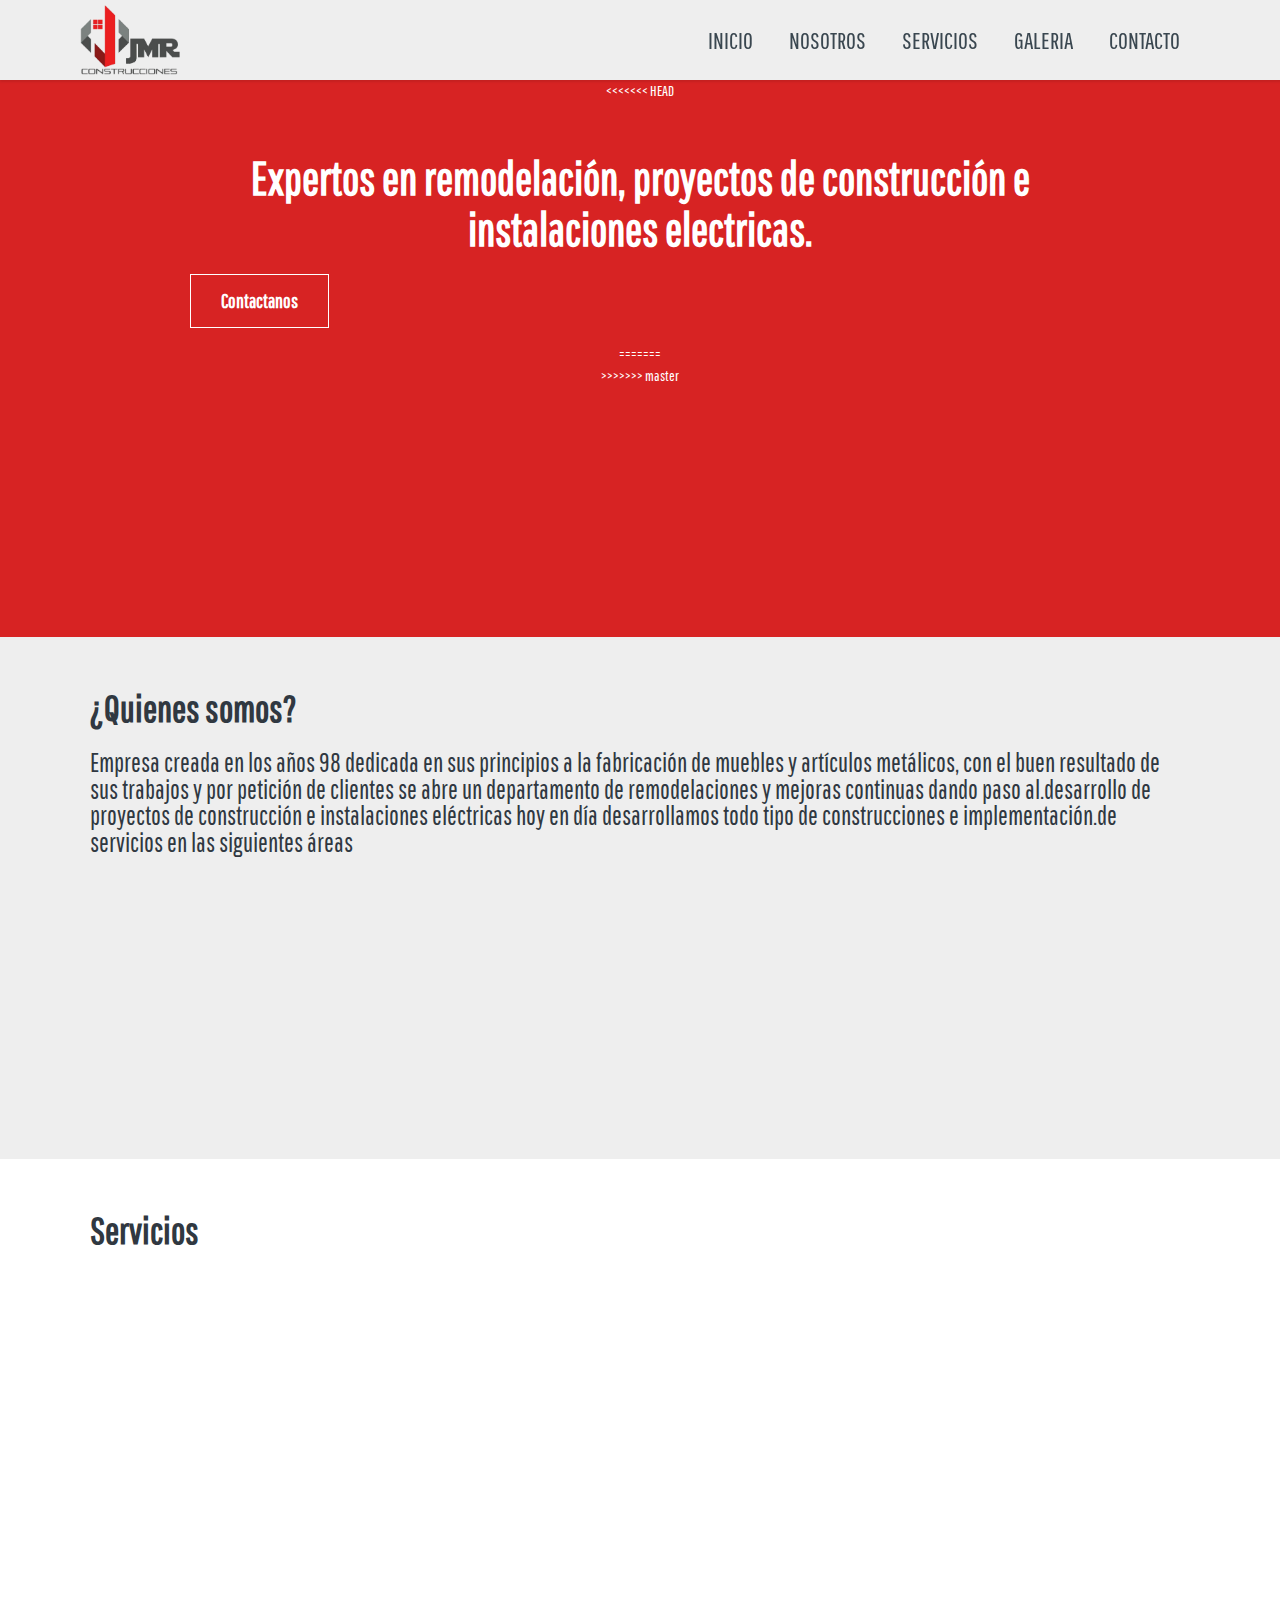
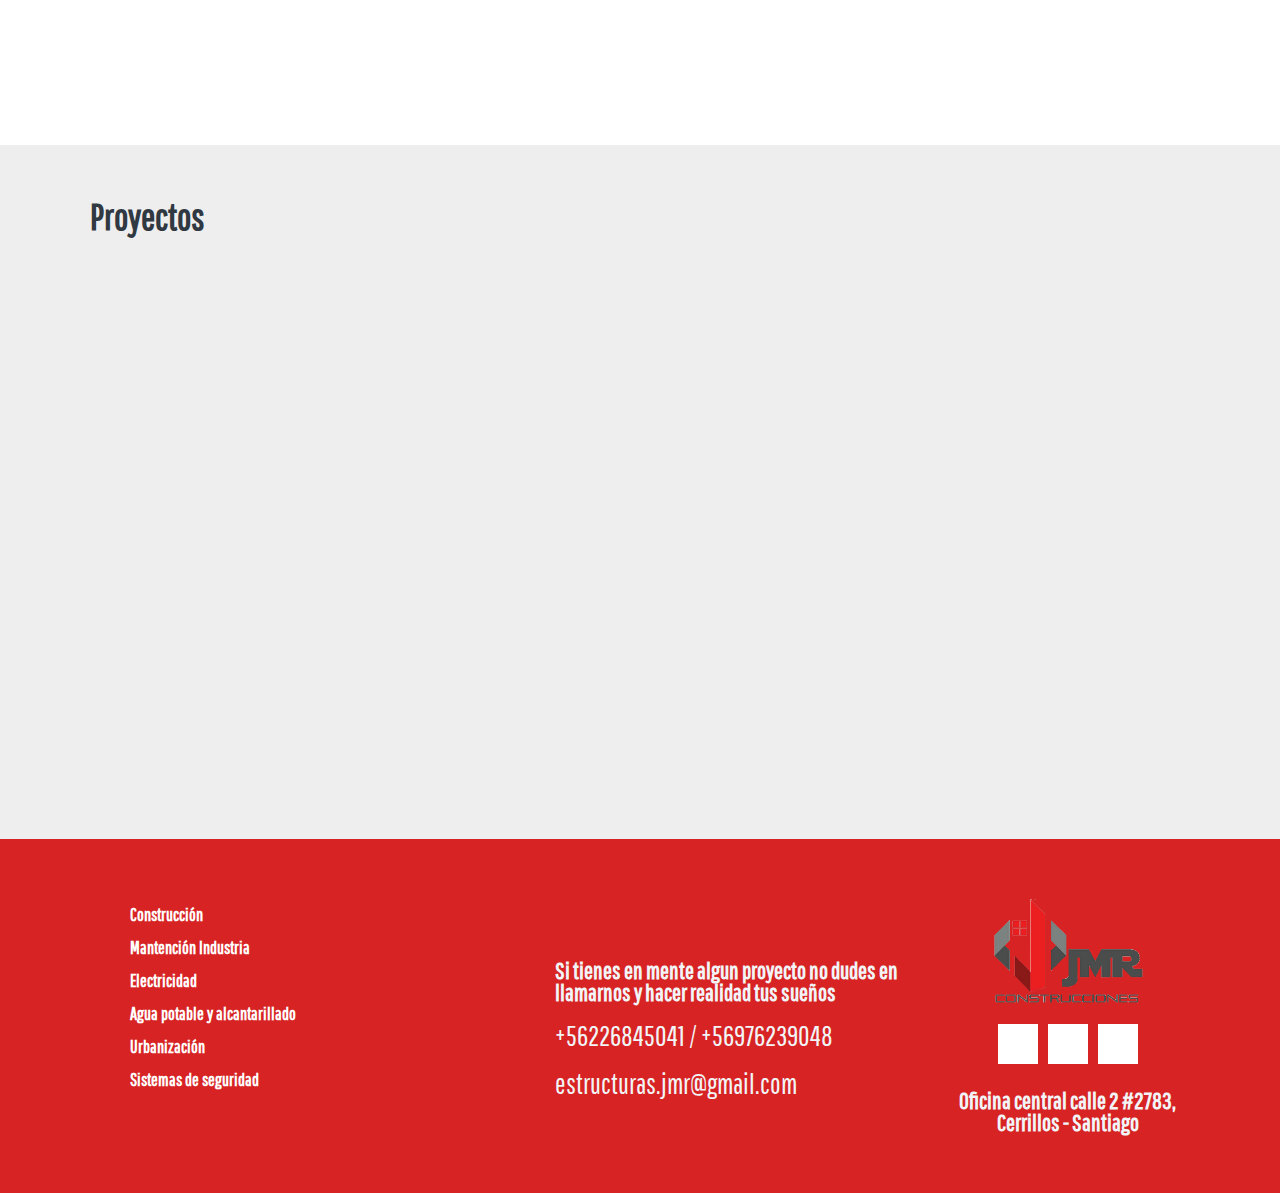
==== commit 34aea180: "Add files via upload" ====
--- a/index.html
+++ b/index.html
@@ -41,12 +41,48 @@
       </div>
     </header>
     <section class="section-main section-header">
+<<<<<<< HEAD
       <div class="section-bg">
         <div class="bg"><img src="uploads/15.jpg"></div>
       </div>
       <div class="section-limit section-limit--md">
         <h1 class="section-title">Expertos en remodelación, proyectos de construcción e instalaciones electricas.</h1>
         <div class="section-button"><a data-goto="footer" class="btn">Contactanos														</a></div>
+=======
+      <div class="slider slider--fade">
+        <div class="slides">
+          <div class="slide">
+            <div class="section-bg">
+              <div class="bg"><img src="uploads/15.jpg"></div>
+            </div>
+            <div class="section-limit section-limit--main">
+              <p class="section-subtitle">Construcción</p>
+              <h1 class="section-title">Expertos en remodelación, proyectos de construcción e instalaciones electricas.</h1>
+              <div class="section-button"><a data-goto="footer" class="btn">Ver más</a></div>
+            </div>
+          </div>
+          <div class="slide">
+            <div class="section-bg">
+              <div class="bg"><img src="uploads/15.jpg"></div>
+            </div>
+            <div class="section-limit section-limit--main">
+              <p class="section-subtitle">Urbanización</p>
+              <h1 class="section-title">Expertos en remodelación, proyectos de construcción e instalaciones electricas.</h1>
+              <div class="section-button"><a data-goto="footer" class="btn">Ver más</a></div>
+            </div>
+          </div>
+          <div class="slide">
+            <div class="section-bg">
+              <div class="bg"><img src="uploads/15.jpg"></div>
+            </div>
+            <div class="section-limit section-limit--main">
+              <p class="section-subtitle">Electricidad</p>
+              <h1 class="section-title">Expertos en remodelación, proyectos de construcción e instalaciones electricas.</h1>
+              <div class="section-button"><a data-goto="footer" class="btn">Ver más												</a></div>
+            </div>
+          </div>
+        </div>
+>>>>>>> master
       </div>
     </section>
     <section class="section-aboutus section--gray">
--- a/css/main.css
+++ b/css/main.css
@@ -1,4 +1,8 @@
+<<<<<<< HEAD
 .clearfix:after,.clearfix:before{content:" ";display:table}.clearfix:after{clear:both}.pull-right{float:right!important}.pull-left{float:left!important}.hide{display:none!important}.show{display:block!important}.invisible{visibility:hidden}.hidden{display:none!important}.affix{position:fixed}*{margin:0;padding:0;border:0;outline:0;-moz-box-sizing:border-box;box-sizing:border-box}.h1,.h2,.h3,.h4,.h5,body,h1,h2,h3,h4,h5{font-family:'Pathway Gothic One',sans-serif}body,button,input,select,textarea{background-color:#fff;color:#020205;font-size:15px;line-height:22px}body{-webkit-font-smoothing:antialiased;background:#fff}button,input,select,textarea{font-family:'Pathway Gothic One',sans-serif}a,button,input,select,textarea{transition:.2s ease}a{color:#fff;text-decoration:none}a.a-classic{text-decoration:underline}a:hover,button:hover,input[type=checkbox]:hover,input[type=radio]:hover,label:hover,select:hover{cursor:pointer}.h1,.h2,.h3,.h4,.h5,h1,h2,h3,h4,h5{margin-bottom:20px;font-weight:700}.cols>div,p{margin-bottom:20px}.h1,h1{font-size:30px;line-height:33px}@media (min-width:720px){.h1,h1{font-size:38px;line-height:42px}}@media (min-width:960px){.h1,h1{font-size:46px;line-height:51px}}.h2,h2{font-size:30px;line-height:33px}@media (min-width:720px){.h2,h2{font-size:38px;line-height:42px}}.h3,h3{font-size:22px;line-height:25px}@media (min-width:480px){.h3,h3{font-size:30px;line-height:33px}}.h4,h4{font-size:18px;line-height:25px}@media (min-width:480px){.h4,h4{font-size:22px;line-height:25px}}.h5,h5{font-size:14px;line-height:16px}ol,ul{list-style-type:none}img{width:auto;height:auto;margin:0 auto}img,svg{display:block;max-width:100%}.col-lg-1,.col-lg-10,.col-lg-11,.col-lg-12,.col-lg-2,.col-lg-3,.col-lg-4,.col-lg-5,.col-lg-6,.col-lg-7,.col-lg-8,.col-lg-9,.col-md-1,.col-md-10,.col-md-11,.col-md-12,.col-md-2,.col-md-3,.col-md-4,.col-md-5,.col-md-6,.col-md-7,.col-md-8,.col-md-9,.col-sm-1,.col-sm-10,.col-sm-11,.col-sm-12,.col-sm-2,.col-sm-3,.col-sm-4,.col-sm-5,.col-sm-6,.col-sm-7,.col-sm-8,.col-sm-9,.col-xs-1,.col-xs-10,.col-xs-11,.col-xs-12,.col-xs-2,.col-xs-3,.col-xs-4,.col-xs-5,.col-xs-6,.col-xs-7,.col-xs-8,.col-xs-9{position:relative;min-height:1px;padding-left:10px;padding-right:10px}.cols,.row{margin-left:-10px;margin-right:-10px}.row:after,.row:before{content:" ";display:table}.row:after{clear:both}.cols.cols--g-0:after,.cols.cols--g-0:before,.cols:after,.cols:before{content:" ";display:table}.cols.cols--g-0:after,.cols:after{clear:both}.cols:last-child{margin-bottom:-20px}.cols.cols--g-0{margin-left:0;margin-right:0}.cols.cols--g-0>div{padding-left:0;padding-right:0;margin-bottom:0}.cols.cols--g-0:last-child,.content blockquote:last-child,.content h1:last-child,.content h2:last-child,.content h3:last-child,.content h4:last-child,.content iframe:last-child,.content ol:last-child,.content p:last-child,.content pre:last-child,.content table:last-child,.content ul:last-child{margin-bottom:0}.cols.cols--g-05{margin-left:-5px;margin-right:-5px}.cols.cols--g-05:after,.cols.cols--g-05:before{content:" ";display:table}.cols.cols--g-05:after{clear:both}.cols.cols--g-05>div{padding-left:5px;padding-right:5px;margin-bottom:10px}.cols.cols--g-05:last-child{margin-bottom:-10px}@media (min-width:720px){.cols.cols--g-md-1{margin-left:-10px;margin-right:-10px}.cols.cols--g-md-1:after,.cols.cols--g-md-1:before{content:" ";display:table}.cols.cols--g-md-1:after{clear:both}.cols.cols--g-md-1>div{margin-bottom:20px;padding-left:10px;padding-right:10px}.cols.cols--g-md-1:last-child{margin-bottom:-20px}}@media (min-width:960px){.cols.cols--g-lg-2{margin-left:-20px;margin-right:-20px}.cols.cols--g-lg-2:after,.cols.cols--g-lg-2:before{content:" ";display:table}.cols.cols--g-lg-2:after{clear:both}.cols.cols--g-lg-2>div{padding-left:20px;padding-right:20px;margin-bottom:40px}.cols.cols--g-lg-2:last-child{margin-bottom:-40px}}.col-xs-1,.col-xs-10,.col-xs-11,.col-xs-12,.col-xs-2,.col-xs-3,.col-xs-4,.col-xs-5,.col-xs-6,.col-xs-7,.col-xs-8,.col-xs-9{float:left}.col-xs-12{width:100%}.col-xs-11{width:91.66666666666666%}.col-xs-10{width:83.33333333333334%}.col-xs-9{width:75%}.col-xs-8{width:66.66666666666666%}.col-xs-7{width:58.333333333333336%}.col-xs-6{width:50%}.col-xs-5{width:41.66666666666667%}.col-xs-4{width:33.33333333333333%}.col-xs-3{width:25%}.col-xs-2{width:16.666666666666664%}.col-xs-1{width:8.333333333333332%}.col-xs-pull-12{right:100%}.col-xs-pull-11{right:91.66666666666666%}.col-xs-pull-10{right:83.33333333333334%}.col-xs-pull-9{right:75%}.col-xs-pull-8{right:66.66666666666666%}.col-xs-pull-7{right:58.333333333333336%}.col-xs-pull-6{right:50%}.col-xs-pull-5{right:41.66666666666667%}.col-xs-pull-4{right:33.33333333333333%}.col-xs-pull-3{right:25%}.col-xs-pull-2{right:16.666666666666664%}.col-xs-pull-1{right:8.333333333333332%}.col-xs-pull-0{right:auto}.col-xs-push-12{left:100%}.col-xs-push-11{left:91.66666666666666%}.col-xs-push-10{left:83.33333333333334%}.col-xs-push-9{left:75%}.col-xs-push-8{left:66.66666666666666%}.col-xs-push-7{left:58.333333333333336%}.col-xs-push-6{left:50%}.col-xs-push-5{left:41.66666666666667%}.col-xs-push-4{left:33.33333333333333%}.col-xs-push-3{left:25%}.col-xs-push-2{left:16.666666666666664%}.col-xs-push-1{left:8.333333333333332%}.col-xs-push-0{left:auto}.col-xs-offset-12{margin-left:100%}.col-xs-offset-11{margin-left:91.66666666666666%}.col-xs-offset-10{margin-left:83.33333333333334%}.col-xs-offset-9{margin-left:75%}.col-xs-offset-8{margin-left:66.66666666666666%}.col-xs-offset-7{margin-left:58.333333333333336%}.col-xs-offset-6{margin-left:50%}.col-xs-offset-5{margin-left:41.66666666666667%}.col-xs-offset-4{margin-left:33.33333333333333%}.col-xs-offset-3{margin-left:25%}.col-xs-offset-2{margin-left:16.666666666666664%}.col-xs-offset-1{margin-left:8.333333333333332%}.col-xs-offset-0{margin-left:0}@media (min-width:480px){.col-sm-1,.col-sm-10,.col-sm-11,.col-sm-12,.col-sm-2,.col-sm-3,.col-sm-4,.col-sm-5,.col-sm-6,.col-sm-7,.col-sm-8,.col-sm-9{float:left}.col-sm-12{width:100%}.col-sm-11{width:91.66666666666666%}.col-sm-10{width:83.33333333333334%}.col-sm-9{width:75%}.col-sm-8{width:66.66666666666666%}.col-sm-7{width:58.333333333333336%}.col-sm-6{width:50%}.col-sm-5{width:41.66666666666667%}.col-sm-4{width:33.33333333333333%}.col-sm-3{width:25%}.col-sm-2{width:16.666666666666664%}.col-sm-1{width:8.333333333333332%}.col-sm-pull-12{right:100%}.col-sm-pull-11{right:91.66666666666666%}.col-sm-pull-10{right:83.33333333333334%}.col-sm-pull-9{right:75%}.col-sm-pull-8{right:66.66666666666666%}.col-sm-pull-7{right:58.333333333333336%}.col-sm-pull-6{right:50%}.col-sm-pull-5{right:41.66666666666667%}.col-sm-pull-4{right:33.33333333333333%}.col-sm-pull-3{right:25%}.col-sm-pull-2{right:16.666666666666664%}.col-sm-pull-1{right:8.333333333333332%}.col-sm-pull-0{right:auto}.col-sm-push-12{left:100%}.col-sm-push-11{left:91.66666666666666%}.col-sm-push-10{left:83.33333333333334%}.col-sm-push-9{left:75%}.col-sm-push-8{left:66.66666666666666%}.col-sm-push-7{left:58.333333333333336%}.col-sm-push-6{left:50%}.col-sm-push-5{left:41.66666666666667%}.col-sm-push-4{left:33.33333333333333%}.col-sm-push-3{left:25%}.col-sm-push-2{left:16.666666666666664%}.col-sm-push-1{left:8.333333333333332%}.col-sm-push-0{left:auto}.col-sm-offset-12{margin-left:100%}.col-sm-offset-11{margin-left:91.66666666666666%}.col-sm-offset-10{margin-left:83.33333333333334%}.col-sm-offset-9{margin-left:75%}.col-sm-offset-8{margin-left:66.66666666666666%}.col-sm-offset-7{margin-left:58.333333333333336%}.col-sm-offset-6{margin-left:50%}.col-sm-offset-5{margin-left:41.66666666666667%}.col-sm-offset-4{margin-left:33.33333333333333%}.col-sm-offset-3{margin-left:25%}.col-sm-offset-2{margin-left:16.666666666666664%}.col-sm-offset-1{margin-left:8.333333333333332%}.col-sm-offset-0{margin-left:0}}@media (min-width:720px){.col-md-1,.col-md-10,.col-md-11,.col-md-12,.col-md-2,.col-md-3,.col-md-4,.col-md-5,.col-md-6,.col-md-7,.col-md-8,.col-md-9{float:left}.col-md-12{width:100%}.col-md-11{width:91.66666666666666%}.col-md-10{width:83.33333333333334%}.col-md-9{width:75%}.col-md-8{width:66.66666666666666%}.col-md-7{width:58.333333333333336%}.col-md-6{width:50%}.col-md-5{width:41.66666666666667%}.col-md-4{width:33.33333333333333%}.col-md-3{width:25%}.col-md-2{width:16.666666666666664%}.col-md-1{width:8.333333333333332%}.col-md-pull-12{right:100%}.col-md-pull-11{right:91.66666666666666%}.col-md-pull-10{right:83.33333333333334%}.col-md-pull-9{right:75%}.col-md-pull-8{right:66.66666666666666%}.col-md-pull-7{right:58.333333333333336%}.col-md-pull-6{right:50%}.col-md-pull-5{right:41.66666666666667%}.col-md-pull-4{right:33.33333333333333%}.col-md-pull-3{right:25%}.col-md-pull-2{right:16.666666666666664%}.col-md-pull-1{right:8.333333333333332%}.col-md-pull-0{right:auto}.col-md-push-12{left:100%}.col-md-push-11{left:91.66666666666666%}.col-md-push-10{left:83.33333333333334%}.col-md-push-9{left:75%}.col-md-push-8{left:66.66666666666666%}.col-md-push-7{left:58.333333333333336%}.col-md-push-6{left:50%}.col-md-push-5{left:41.66666666666667%}.col-md-push-4{left:33.33333333333333%}.col-md-push-3{left:25%}.col-md-push-2{left:16.666666666666664%}.col-md-push-1{left:8.333333333333332%}.col-md-push-0{left:auto}.col-md-offset-12{margin-left:100%}.col-md-offset-11{margin-left:91.66666666666666%}.col-md-offset-10{margin-left:83.33333333333334%}.col-md-offset-9{margin-left:75%}.col-md-offset-8{margin-left:66.66666666666666%}.col-md-offset-7{margin-left:58.333333333333336%}.col-md-offset-6{margin-left:50%}.col-md-offset-5{margin-left:41.66666666666667%}.col-md-offset-4{margin-left:33.33333333333333%}.col-md-offset-3{margin-left:25%}.col-md-offset-2{margin-left:16.666666666666664%}.col-md-offset-1{margin-left:8.333333333333332%}.col-md-offset-0{margin-left:0}}@media (min-width:960px){.col-lg-1,.col-lg-10,.col-lg-11,.col-lg-12,.col-lg-2,.col-lg-3,.col-lg-4,.col-lg-5,.col-lg-6,.col-lg-7,.col-lg-8,.col-lg-9{float:left}.col-lg-12{width:100%}.col-lg-11{width:91.66666666666666%}.col-lg-10{width:83.33333333333334%}.col-lg-9{width:75%}.col-lg-8{width:66.66666666666666%}.col-lg-7{width:58.333333333333336%}.col-lg-6{width:50%}.col-lg-5{width:41.66666666666667%}.col-lg-4{width:33.33333333333333%}.col-lg-3{width:25%}.col-lg-2{width:16.666666666666664%}.col-lg-1{width:8.333333333333332%}.col-lg-pull-12{right:100%}.col-lg-pull-11{right:91.66666666666666%}.col-lg-pull-10{right:83.33333333333334%}.col-lg-pull-9{right:75%}.col-lg-pull-8{right:66.66666666666666%}.col-lg-pull-7{right:58.333333333333336%}.col-lg-pull-6{right:50%}.col-lg-pull-5{right:41.66666666666667%}.col-lg-pull-4{right:33.33333333333333%}.col-lg-pull-3{right:25%}.col-lg-pull-2{right:16.666666666666664%}.col-lg-pull-1{right:8.333333333333332%}.col-lg-pull-0{right:auto}.col-lg-push-12{left:100%}.col-lg-push-11{left:91.66666666666666%}.col-lg-push-10{left:83.33333333333334%}.col-lg-push-9{left:75%}.col-lg-push-8{left:66.66666666666666%}.col-lg-push-7{left:58.333333333333336%}.col-lg-push-6{left:50%}.col-lg-push-5{left:41.66666666666667%}.col-lg-push-4{left:33.33333333333333%}.col-lg-push-3{left:25%}.col-lg-push-2{left:16.666666666666664%}.col-lg-push-1{left:8.333333333333332%}.col-lg-push-0{left:auto}.col-lg-offset-12{margin-left:100%}.col-lg-offset-11{margin-left:91.66666666666666%}.col-lg-offset-10{margin-left:83.33333333333334%}.col-lg-offset-9{margin-left:75%}.col-lg-offset-8{margin-left:66.66666666666666%}.col-lg-offset-7{margin-left:58.333333333333336%}.col-lg-offset-6{margin-left:50%}.col-lg-offset-5{margin-left:41.66666666666667%}.col-lg-offset-4{margin-left:33.33333333333333%}.col-lg-offset-3{margin-left:25%}.col-lg-offset-2{margin-left:16.666666666666664%}.col-lg-offset-1{margin-left:8.333333333333332%}.col-lg-offset-0{margin-left:0}}.row.no-gutters{margin-right:0;margin-left:0}.row.no-gutters>[class*=" col-"],.row.no-gutters>[class^=col-]{padding-right:0;padding-left:0}@-webkit-keyframes fadeIn{0%{opacity:0}}@keyframes fadeIn{0%{opacity:0}}@-webkit-keyframes fadeOut{to{opacity:0}}@keyframes fadeOut{to{opacity:0}}@-webkit-keyframes slideUp{0%{-webkit-transform:translateY(100%);transform:translateY(100%)}}@keyframes slideUp{0%{-webkit-transform:translateY(100%);transform:translateY(100%)}}@-webkit-keyframes slideFadeUp{0%{-webkit-transform:translateY(20px);transform:translateY(20px);opacity:0}}@keyframes slideFadeUp{0%{-webkit-transform:translateY(20px);transform:translateY(20px);opacity:0}}@-webkit-keyframes slideUpOut{to{-webkit-transform:translateY(-100%);transform:translateY(-100%)}}@keyframes slideUpOut{to{-webkit-transform:translateY(-100%);transform:translateY(-100%)}}@-webkit-keyframes slideDown{0%{-webkit-transform:translateY(-300%);transform:translateY(-300%)}}@keyframes slideDown{0%{-webkit-transform:translateY(-300%);transform:translateY(-300%)}}@-webkit-keyframes slideFadeDown{0%{-webkit-transform:translateY(-20px);transform:translateY(-20px);opacity:0}}@keyframes slideFadeDown{0%{-webkit-transform:translateY(-20px);transform:translateY(-20px);opacity:0}}@-webkit-keyframes slideDownOut{to{-webkit-transform:translateY(100%);transform:translateY(100%)}}@keyframes slideDownOut{to{-webkit-transform:translateY(100%);transform:translateY(100%)}}@-webkit-keyframes slideLeft{0%{opacity:0;-webkit-transform:translateX(50%);transform:translateX(50%)}}@keyframes slideLeft{0%{opacity:0;-webkit-transform:translateX(50%);transform:translateX(50%)}}@-webkit-keyframes slideFadeLeft{0%{-webkit-transform:translateX(20px);transform:translateX(20px);opacity:0}}@keyframes slideFadeLeft{0%{-webkit-transform:translateX(20px);transform:translateX(20px);opacity:0}}@-webkit-keyframes slideLeftOut{to{-webkit-transform:translateX(-100%);transform:translateX(-100%)}}@keyframes slideLeftOut{to{-webkit-transform:translateX(-100%);transform:translateX(-100%)}}@-webkit-keyframes slideRight{0%{-webkit-transform:translateX(-50%);transform:translateX(-50%)}}@keyframes slideRight{0%{-webkit-transform:translateX(-50%);transform:translateX(-50%)}}@-webkit-keyframes slideFadeRight{0%{-webkit-transform:translateX(-20px);transform:translateX(-20px);opacity:0}}@keyframes slideFadeRight{0%{-webkit-transform:translateX(-20px);transform:translateX(-20px);opacity:0}}@-webkit-keyframes slideRightOut{to{-webkit-transform:translateX(100%);transform:translateX(100%)}}@keyframes slideRightOut{to{-webkit-transform:translateX(100%);transform:translateX(100%)}}@-webkit-keyframes scaleIn{0%{-webkit-transform:scale(0);transform:scale(0)}}@keyframes scaleIn{0%{-webkit-transform:scale(0);transform:scale(0)}}@-webkit-keyframes scaleIn2{0%{-webkit-transform:scale(1.2);transform:scale(1.2)}}@keyframes scaleIn2{0%{-webkit-transform:scale(1.2);transform:scale(1.2)}}@-webkit-keyframes scaleFadeIn{0%{-webkit-transform:scale(1.2);transform:scale(1.2);opacity:0}}@keyframes scaleFadeIn{0%{-webkit-transform:scale(1.2);transform:scale(1.2);opacity:0}}@-webkit-keyframes scaleOut{to{-webkit-transform:scale(0);transform:scale(0)}}@keyframes scaleOut{to{-webkit-transform:scale(0);transform:scale(0)}}@-webkit-keyframes scaleFadeOut{to{-webkit-transform:scale(.8);transform:scale(.8);opacity:0}}@keyframes scaleFadeOut{to{-webkit-transform:scale(.8);transform:scale(.8);opacity:0}}@-webkit-keyframes rotate360{0%{-webkit-transform:rotate(-360deg);transform:rotate(-360deg)}}@keyframes rotate360{0%{-webkit-transform:rotate(-360deg);transform:rotate(-360deg)}}@-webkit-keyframes shake{0%{opacity:0;-webkit-transform:translateX(0);transform:translateX(0)}20%{opacity:1;-webkit-transform:translateX(-10px);transform:translateX(-10px)}40%{opacity:1;-webkit-transform:translateX(10px);transform:translateX(10px)}60%{opacity:1;-webkit-transform:translateX(-5px);transform:translateX(-5px)}80%{opacity:1;-webkit-transform:translateX(2px);transform:translateX(2px)}to{opacity:1;-webkit-transform:translateX(0);transform:translateX(0)}}@keyframes shake{0%{opacity:0;-webkit-transform:translateX(0);transform:translateX(0)}20%{opacity:1;-webkit-transform:translateX(-10px);transform:translateX(-10px)}40%{opacity:1;-webkit-transform:translateX(10px);transform:translateX(10px)}60%{opacity:1;-webkit-transform:translateX(-5px);transform:translateX(-5px)}80%{opacity:1;-webkit-transform:translateX(2px);transform:translateX(2px)}to{opacity:1;-webkit-transform:translateX(0);transform:translateX(0)}}@-webkit-keyframes bounceIn{0%,50%{-webkit-transform:scale(0);transform:scale(0)}60%{-webkit-transform:scale(1.1);transform:scale(1.1)}70%{-webkit-transform:scale(.9);transform:scale(.9)}80%{-webkit-transform:scale(1.03);transform:scale(1.03)}90%{-webkit-transform:scale(.97);transform:scale(.97)}to{opacity:1;-webkit-transform:scale(1);transform:scale(1)}}@keyframes bounceIn{0%,50%{-webkit-transform:scale(0);transform:scale(0)}60%{-webkit-transform:scale(1.1);transform:scale(1.1)}70%{-webkit-transform:scale(.9);transform:scale(.9)}80%{-webkit-transform:scale(1.03);transform:scale(1.03)}90%{-webkit-transform:scale(.97);transform:scale(.97)}to{opacity:1;-webkit-transform:scale(1);transform:scale(1)}}.content{-webkit-animation:fadeIn 1s ease;animation:fadeIn 1s ease}.content blockquote,.content h1,.content h2,.content h3,.content h4,.content iframe,.content ol,.content p,.content pre,.content table,.content ul{margin-bottom:15px}.content h1,.content h2,.content h3,.content h4,.content h5{padding-top:10px}.content h1:first-child,.content h2:first-child,.content h3:first-child,.content h4:first-child,.content h5:first-child{padding-top:0}.content ol{list-style-type:decimal;margin-left:20px}.content ul{margin-left:0}.content ul li{padding-left:25px;margin-bottom:10px;position:relative}.content ul li:before{content:"\f00c";font-family:"FontAwesome";position:absolute;top:0;left:0;color:color}.content blockquote{padding:10px 20px 10px 40px;border-left:2px solid color;font-size:1.2em;line-height:1.5em;font-style:italic;position:relative}.content blockquote:before{content:"\f10d";font-family:"FontAwesome";position:absolute;top:0;left:10px;opacity:.5;display:inline-block;padding-right:2px}.content pre{background:rgba(0,0,0,.05);padding:10px 20px;overflow:auto;-webkit-overflow-scrolling:touch}@media (min-width:480px){.content img.alignright{float:right;margin-left:20px}.content img.alignleft{float:left;margin-right:20px}}.content img.aligncenter{margin:0 auto}.content iframe{width:100%;max-width:100%;display:block;height:200px;background:lighter}@media (min-width:480px){.content iframe{height:300px}}@media (min-width:720px){.content iframe{height:400px}}.content a{text-decoration:none}.content a:hover:not(.btn){text-decoration:underline}@media (min-width:1180px){.dscroll{opacity:0;-webkit-animation:none;animation:none}.dscroll.dscroll-in{-webkit-animation:slideLeft 1s .2s ease backwards;animation:slideLeft 1s .2s ease backwards;opacity:1}.dscroll.dscroll--left.dscroll-in{-webkit-animation:slideRight 1s .2s ease backwards;animation:slideRight 1s .2s ease backwards}}article,section{position:relative}article .article-bg .bg{opacity:.5;transition:all .6s ease}article:hover .article-bg .bg{-webkit-transform:scale(1.05);transform:scale(1.05)}.bg,article .article-bg,article a:after{position:absolute;top:0;left:0;width:100%;height:100%}article a:after{content:""}article.article-box{z-index:6;background:#d72323;width:100%;overflow:hidden;max-height:200px;text-align:center;color:#fff;transition:all .8s ease}@media (min-width:720px){article.article-box{height:202px;min-height:202px}}article.article-box .article-body{position:relative;height:150px;line-height:150px}@media (min-width:720px){article.article-box .article-body{height:200px;line-height:200px}}article.article-box .article-content{display:inline-block;vertical-align:middle;line-height:20px;text-align:center;padding:0 20px}@media (min-width:720px){article.article-box .article-content{padding:0 70px}}article.article-box .article-title{line-height:20px;font-weight:700;text-align:center;font-size:22px}@media (min-width:720px){article.article-box .article-title{font-size:22px;line-height:30px}}article.article-image{display:inline-block;z-index:6;background:#fff;width:90%;height:240px;margin:5px;overflow:hidden;color:#fff;transition:all .8s ease}@media (min-width:720px){article.article-image{width:46.5%;margin:10px}}article.article-image .article-image-title{position:absolute;width:100%;opacity:.7;background-color:#d72323;height:50px;text-align:center;padding-top:10px;bottom:0;transition:all .3s}article.article-image .article-image-title span{opacity:1;font-weight:700;font-size:22px}@media (min-width:960px){article.article-image .article-image-title{bottom:0}article.article-image:hover .article-image-title{height:55px}}article.article-image .article-bg .bg{opacity:1}@media (min-width:720px) and (min-width:1180px){article.article-image{width:23%;margin:10px}}.bg{background:center right no-repeat;background-size:cover;opacity:0;display:block}@media (min-width:720px){.bg{position:absolute;top:0;left:0;width:100%;height:100%;background:center center no-repeat;background-size:cover;opacity:0;display:block}}.bg.bg-loaded{-webkit-animation:fadeIn .5s ease;animation:fadeIn .5s ease;opacity:1}.bg img{display:none}.btn{text-decoration:none;background-color:transparent;border:1px solid #fff;color:#fff;display:inline-block;padding:15px;font-weight:700;margin-bottom:15px;font-size:20px}.btn.btn--red:hover,.btn:hover{background-color:#d72323}.btn.btn--red{border:1px solid #d72323;background-color:#eee;color:#d72323}.btn.btn--red:hover{color:#eee}.btn.btn--facebook{background-color:#3b5998}.btn.btn--facebook:hover{background-color:#6d84b4}.btn.btn--close{background-color:transparent;border:0;display:block;margin:0 auto}@font-face{font-family:'klavika';src:url(../fonts/klavikalight-osf-webfont.woff2) format('woff2'),url(../fonts/klavikalight-osf-webfont.woff) format('woff');font-weight:100;font-style:normal}@font-face{font-family:'klavika';src:url(../fonts/klavikamedium-osf-webfont.woff2) format('woff2'),url(../fonts/klavikamedium-osf-webfont.woff) format('woff');font-weight:400;font-style:normal}@font-face{font-family:'klavika';src:url(../fonts/klavikaboldbold-webfont.woff2) format('woff2'),url(../fonts/klavikaboldbold-webfont.woff) format('woff');font-weight:700;font-style:normal}footer{background:#d72323;color:#f2f4f7}footer .footer-limit{padding:30px;margin:0 auto}@media (min-width:720px){footer .footer-limit{padding:60px 30px;max-width:1180px}}footer .footer-list{padding:0 30px;text-align:center}@media (min-width:720px){footer .footer-list{text-align:left}}footer .footer-list ul{display:block;margin-left:0}@media (min-width:720px){footer .footer-list ul{margin:0 20px;display:inline-block}}footer .footer-list ul li{padding:5px 0}footer .footer-list ul li a{font-size:18px;font-weight:700}.ham,footer .footer-list ul li a:hover{color:#3a4750}footer .footer-contact .footer-contact-description{font-size:24px;font-weight:700}footer .footer-contact .footer-contact-number{width:100%;margin-bottom:20px;font-size:28px}footer .footer-contact .footer-contact-number span{margin-left:5px}footer .footer-socials .footer-logo{margin-bottom:15px;text-align:left}footer .footer-socials .footer-logo img{width:150px}footer .footer-socials .footer-redes{text-align:center}footer .footer-socials .footer-circle{display:inline-block;width:30px;height:30px;line-height:33px;transition:.5s;background-color:#fff;color:#020205;margin:5px}@media (min-width:720px){footer .footer-socials .footer-circle{line-height:48px;width:40px;height:40px}}footer .footer-socials .footer-circle span{font-size:18px}@media (min-width:720px){footer .footer-socials .footer-circle span{font-size:25px}}footer .footer-socials .footer-circle:hover{background-color:#eee;color:#d72323}footer .footer-contact-direction{text-align:center;font-size:24px;font-weight:700}footer .footer-contact,header{text-align:center}@media (min-width:720px){footer .footer-contact{text-align:left}}footer .footer-contact .footer-number{color:#fff;font-weight:700}.ham{width:60px;padding:10px;position:fixed;right:5px;top:5px;float:right;background:#d72323;z-index:141}.ham .bar{height:4px;background:rgba(255,255,255,.8);margin:8px 0}@media (min-width:720px){.ham{display:none}}header{position:absolute;top:0;left:0;width:100%;z-index:140;color:#d72323;background:#eee;box-shadow:1px 1px 2px 1px rgba(0,0,0,.09)}header .header-limit{padding:10px 30px;margin:0 auto}header .header-logo{vertical-align:middle;position:relative;z-index:2;display:inline-block}header .header-logo img{width:100px}header .header-links{display:block;position:fixed;height:100%;top:0;left:0;background:#eee;padding-top:53px;transition:ease-in-out all .4s;-webkit-transform:translateX(-100%);transform:translateX(-100%)}header .header-links.on{-webkit-transform:translateX(0%);transform:translateX(0%)}header .header-links nav ul li{margin-left:-6px}header .header-links nav ul li a{display:inline-block;width:100%;color:#3a4750;padding:20px 30px;font-size:24px}header .header-links nav ul li a:hover{background:rgba(215,35,35,.4)}@media (min-width:720px){header{position:fixed;background:#eee;height:80px;transition:.8s}header .header-limit{padding:0 30px;max-width:1180px}header .header-logo{float:left;margin-right:20px}header .header-logo img{width:100px;vertical-align:middle;margin-top:5px;display:inline-block}header .header-links{position:relative;display:block;float:right;padding-top:0;background-color:transparent;-webkit-transform:translateX(0%);transform:translateX(0%)}header .header-links nav ul li{display:inline-block}header .header-links nav ul li a{padding:0 20px;color:#3a4750;text-transform:uppercase;position:relative;font-size:24px;display:block;line-height:80px}header .header-links .header-link{padding:0 10px}}@media (min-width:960px){header .header-links .header-link{padding:0 20px;font-size:24px}}section .section-bg{position:absolute;top:0;left:0;width:100%;height:100%}section .section-bg .bg{opacity:.5}section .section-title{-webkit-animation:slideFadeDown .8s .4s ease backwards;animation:slideFadeDown .8s .4s ease backwards}section .section-limit{position:relative;padding:30px 20px;max-width:1180px;margin:0 auto}@media (min-width:960px){section .section-limit{padding:50px 40px}}section .section-limit.section-limit--sm{max-width:780px}section .section-limit.section-limit--md{max-width:980px}section .section-limit.section-limit--mv{padding:0 20px}section .section-content{display:inline-block;font-size:19px;line-height:140%}section .section-profile{display:block;text-align:center;padding:20px}section .section-profile img{width:200px}@media (min-width:720px){section .section-profile{padding:0 20px 20px 0;float:left}}section .section-description{font-size:22px;-webkit-animation:fadeIn .8s .4s ease backwards;animation:fadeIn .8s .4s ease backwards}@media (min-width:720px){section .section-description{font-size:26px}}section .section-button{text-align:center;-webkit-animation:slideFadeUp .8s .4s ease backwards;animation:slideFadeUp .8s .4s ease backwards}section.section--gray{background-color:#eee;color:#303841}section.section-main{background:#d72323;color:#fff;text-align:center;overflow:hidden;padding:60px 0}@media (min-width:720px){section.section-main{padding:200px 0}}section.section-main .section-bg{-webkit-animation:scaleIn2 20s ease-out;animation:scaleIn2 20s ease-out}section.section-main .section-title{font-weight:700}@media (max-width:1024px){section.section-main{padding:100px 0}}section.section-main.section-main--header{padding:60px 0}@media (min-width:720px){section.section-main.section-main--header{padding:100px 0}}section.section-main.section-main--header .section-title{margin-top:90px}@media (min-width:720px){section.section-main.section-main--header .section-title{margin-top:0}}section.section-header{margin-top:76px}@media (min-width:720px){section.section-header{margin-top:0}}section.section-main--about{padding:30px 0}@media (min-width:720px){section.section-main--about{padding:100px 0}}section.section-aboutus .section-valor{margin-top:20px}section.section-aboutus .section-valor .section-valor-item{text-align:center;width:100%;max-height:250px;font-size:18px;padding:10px}@media (min-width:720px){section.section-aboutus .section-valor .section-valor-item{max-height:350px}}section.section-aboutus .section-valor .section-valor-item .section-valor-item-logo{margin-bottom:5px}section.section-aboutus .section-valor .section-valor-item .section-valor-item-logo img{width:80px}@media (min-width:720px){section.section-aboutus .section-valor .section-valor-item .section-valor-item-logo img{width:100px}}section.section-aboutus .section-valor .section-valor-item .section-valor-item-description{margin-bottom:0}section.section-aboutus .section-list{display:-ms-flexbox;display:flex;-ms-flex-pack:distribute;justify-content:space-around;padding:20px 0}@media (min-width:720px){section.section-aboutus .section-list{padding:60px 10px 20px}}section.section-aboutus .section-list ul{display:inline-block}section.section-aboutus .section-list ul span{float:left;margin-right:10px;color:#d72323}section.section-services .section-content{color:#303841}section .section-scroll{overflow:auto;-webkit-overflow-scrolling:touch;white-space:nowrap;margin:0 -20px;padding:0 20px}@media (min-width:720px){section .section-scroll{overflow:auto;-webkit-overflow-scrolling:touch;white-space:initial}}section .section-scroll a{display:inline-block;max-width:120px;padding:0 5px}section.section-home-gallery{position:relative}@media (min-width:480px){section.section-home-gallery .section-content{border:0}section.section-home-gallery .section-content .section-header{border-left:none;border-right:none;padding:30px 20px;margin:0 10px}section.section-home-gallery .section-content .scroll-gallery{margin:0;height:290px}section.section-home-gallery .section-content .scroll-gallery .section-body .link{line-height:80px}}section.section-home-gallery .section-content{padding:0}section.section-home-gallery .section-content .section-header{margin-left:20px}@media (min-width:720px){section.section-home-gallery .section-content .section-header{margin-left:0}}section.section-home-gallery .section-content .section-body .link{line-height:80px}@media (min-width:960px){section.section-home-gallery .section-content .section-body .link{display:none}}section.section-home-gallery .section-content .scroll-gallery{padding:20px 10px 20px 20px}@media (min-width:960px){section.section-home-gallery .section-content .scroll-gallery{display:none}}@media (min-width:480px){section.section-home-gallery .section-content .scroll-gallery{width:100%;padding:0 10px}}@media (min-width:720px){section.section-home-gallery .section-content .scroll-gallery{width:100%;overflow:hidden;margin:0;padding:0}}section.section-home-gallery .section-content .scroll-gallery .scroll-content{margin-right:10px;overflow:hidden;box-shadow:1px 1px 2px 1px rgba(0,0,0,.09)}section.section-home-gallery .section-content .scroll-gallery .scroll-content:last-child{margin:0}@media (min-width:480px){section.section-home-gallery .section-content .scroll-gallery .scroll-content{width:290px;height:290px}}@media (min-width:720px){section.section-home-gallery .section-content .scroll-gallery .scroll-content{width:100%;height:450px}section.section-home-gallery .section-content .scroll-gallery .scroll-content img{width:100%}}section.section-home-gallery .section-content .scroll-gallery .scroll-content img{max-width:initial}section.section-home-gallery .slider{max-width:840px;margin:0 auto;background:#020205}section.section-home-gallery .slider .slide{padding-bottom:56%}.slider{-webkit-animation:fadeIn .5s ease backwards;animation:fadeIn .5s ease backwards}.slider,.slider .slide,.slider .slider-slides{position:relative;overflow:hidden}.slider .slide{display:none}.slider .slide.slide-current{display:block;z-index:1}.slider .slide.slide-out{position:absolute;top:0;left:0;width:100%;height:100%;display:block;z-index:2}.slider .slider-bullets{position:absolute;bottom:20px;z-index:3;text-align:center;width:100%}.slider .slider-bullets .slider-bullet{width:8px;height:8px;border-radius:50%;background:#d72323;display:inline-block;margin:0 2px;transition:.2s ease;opacity:.25}.slider .slider-bullets .slider-bullet.slider-bullet-current{opacity:.75}.slider .slider-bullets .slider-bullet:hover{cursor:pointer}.slider .slider-navigation .slider-nav{position:absolute;top:50%;color:#fff;z-index:3;background:#d72323;opacity:.5;width:50px;height:80px;margin-top:-40px;line-height:80px;border:0;text-align:center;font-size:150%;display:none;transition:.2s ease}@media (min-width:720px){.slider .slider-navigation .slider-nav{display:block}}.slider .slider-navigation .slider-nav.slider-nav-left{left:-10px;padding-left:5px}.slider .slider-navigation .slider-nav.slider-nav-right{right:-10px;padding-right:5px}.slider .slider-navigation .slider-nav:hover{cursor:pointer;opacity:1;background:#d72323}.slider.slider-dir-left .slide.slide-current{-webkit-animation:slideRight .5s cubic-bezier(.77,0,.175,1);animation:slideRight .5s cubic-bezier(.77,0,.175,1)}.slider.slider-dir-left .slide.slide-out{-webkit-animation:slideRightOut .5s cubic-bezier(.77,0,.175,1) both;animation:slideRightOut .5s cubic-bezier(.77,0,.175,1) both}.slider.slider-dir-right .slide.slide-current{-webkit-animation:slideLeft .5s cubic-bezier(.77,0,.175,1);animation:slideLeft .5s cubic-bezier(.77,0,.175,1)}.slider.slider-dir-right .slide.slide-out{-webkit-animation:slideLeftOut .5s cubic-bezier(.77,0,.175,1) both;animation:slideLeftOut .5s cubic-bezier(.77,0,.175,1) both}.slider.slider-fade.slider-dir-left .slide.slide-current,.slider.slider-fade.slider-dir-right .slide.slide-current{-webkit-animation:fadeIn .5s cubic-bezier(.77,0,.175,1);animation:fadeIn .5s cubic-bezier(.77,0,.175,1)}.slider.slider-fade.slider-dir-left .slide.slide-out,.slider.slider-fade.slider-dir-right .slide.slide-out{-webkit-animation:fadeOut .5s cubic-bezier(.77,0,.175,1) both;animation:fadeOut .5s cubic-bezier(.77,0,.175,1) both}.youtube-modal{position:fixed;top:0;left:0;width:100%;height:100%;background:rgba(0,0,0,.5);-webkit-animation:fadeIn .5s ease;animation:fadeIn .5s ease;z-index:150}.youtube-modal.youtube-out{-webkit-animation:fadeOut .5s ease both;animation:fadeOut .5s ease both}.youtube-modal .youtube-iframe,.youtube-modal .youtube-iframe iframe,.youtube-modal .youtube-light{position:absolute;top:0;left:0;width:100%;height:100%}.youtube-modal .youtube-iframe{z-index:20;-webkit-animation:scaleFadeIn .5s ease backwards;animation:scaleFadeIn .5s ease backwards;background:#d72323}@media (min-width:720px){.youtube-modal .youtube-iframe{top:50%;left:50%;width:960px;height:540px;margin-left:-480px;margin-top:-270px;position:fixed;overflow:hidden;box-shadow:0 0 40px 20px rgba(0,0,0,.2)}}.youtube-modal .youtube-iframe iframe{-webkit-animation:fadeIn .5s 1.2s ease backwards;animation:fadeIn .5s 1.2s ease backwards}.youtube-modal .youtube-iframe .youtube-close{position:absolute;top:0;right:0;padding:10px 15px;color:#fff;z-index:2;background:#d72323}.youtube-modal .youtube-iframe .youtube-close:hover{cursor:pointer;color:color}
+=======
+.clearfix:after,.clearfix:before{content:" ";display:table}.clearfix:after{clear:both}.pull-right{float:right!important}.pull-left{float:left!important}.hide{display:none!important}.show{display:block!important}.invisible{visibility:hidden}.hidden{display:none!important}.affix{position:fixed}*{margin:0;padding:0;border:0;outline:0;-moz-box-sizing:border-box;box-sizing:border-box}.h1,.h2,.h3,.h4,.h5,body,h1,h2,h3,h4,h5{font-family:'Pathway Gothic One',sans-serif}body,button,input,select,textarea{background-color:#fff;color:#020205;font-size:15px;line-height:22px}body{-webkit-font-smoothing:antialiased;background:#fff}button,input,select,textarea{font-family:'Pathway Gothic One',sans-serif}a,button,input,select,textarea{transition:.2s ease}a{color:#fff;text-decoration:none}a.a-classic{text-decoration:underline}a:hover,button:hover,input[type=checkbox]:hover,input[type=radio]:hover,label:hover,select:hover{cursor:pointer}.h1,.h2,.h3,.h4,.h5,h1,h2,h3,h4,h5{margin-bottom:20px;font-weight:700}.cols>div,p{margin-bottom:20px}.h1,h1{font-size:30px;line-height:33px}@media (min-width:720px){.h1,h1{font-size:38px;line-height:42px}}@media (min-width:960px){.h1,h1{font-size:46px;line-height:51px}}.h2,h2{font-size:30px;line-height:33px}@media (min-width:720px){.h2,h2{font-size:38px;line-height:42px}}.h3,h3{font-size:22px;line-height:25px}@media (min-width:480px){.h3,h3{font-size:30px;line-height:33px}}.h4,h4{font-size:18px;line-height:25px}@media (min-width:480px){.h4,h4{font-size:22px;line-height:25px}}.h5,h5{font-size:14px;line-height:16px}ol,ul{list-style-type:none}img{width:auto;height:auto;margin:0 auto}img,svg{display:block;max-width:100%}.col-lg-1,.col-lg-10,.col-lg-11,.col-lg-12,.col-lg-2,.col-lg-3,.col-lg-4,.col-lg-5,.col-lg-6,.col-lg-7,.col-lg-8,.col-lg-9,.col-md-1,.col-md-10,.col-md-11,.col-md-12,.col-md-2,.col-md-3,.col-md-4,.col-md-5,.col-md-6,.col-md-7,.col-md-8,.col-md-9,.col-sm-1,.col-sm-10,.col-sm-11,.col-sm-12,.col-sm-2,.col-sm-3,.col-sm-4,.col-sm-5,.col-sm-6,.col-sm-7,.col-sm-8,.col-sm-9,.col-xs-1,.col-xs-10,.col-xs-11,.col-xs-12,.col-xs-2,.col-xs-3,.col-xs-4,.col-xs-5,.col-xs-6,.col-xs-7,.col-xs-8,.col-xs-9{position:relative;min-height:1px;padding-left:10px;padding-right:10px}.cols,.row{margin-left:-10px;margin-right:-10px}.row:after,.row:before{content:" ";display:table}.row:after{clear:both}.cols.cols--g-0:after,.cols.cols--g-0:before,.cols:after,.cols:before{content:" ";display:table}.cols.cols--g-0:after,.cols:after{clear:both}.cols:last-child{margin-bottom:-20px}.cols.cols--g-0{margin-left:0;margin-right:0}.cols.cols--g-0>div{padding-left:0;padding-right:0;margin-bottom:0}.cols.cols--g-0:last-child,.content blockquote:last-child,.content h1:last-child,.content h2:last-child,.content h3:last-child,.content h4:last-child,.content iframe:last-child,.content ol:last-child,.content p:last-child,.content pre:last-child,.content table:last-child,.content ul:last-child{margin-bottom:0}.cols.cols--g-05{margin-left:-5px;margin-right:-5px}.cols.cols--g-05:after,.cols.cols--g-05:before{content:" ";display:table}.cols.cols--g-05:after{clear:both}.cols.cols--g-05>div{padding-left:5px;padding-right:5px;margin-bottom:10px}.cols.cols--g-05:last-child{margin-bottom:-10px}@media (min-width:720px){.cols.cols--g-md-1{margin-left:-10px;margin-right:-10px}.cols.cols--g-md-1:after,.cols.cols--g-md-1:before{content:" ";display:table}.cols.cols--g-md-1:after{clear:both}.cols.cols--g-md-1>div{margin-bottom:20px;padding-left:10px;padding-right:10px}.cols.cols--g-md-1:last-child{margin-bottom:-20px}}@media (min-width:960px){.cols.cols--g-lg-2{margin-left:-20px;margin-right:-20px}.cols.cols--g-lg-2:after,.cols.cols--g-lg-2:before{content:" ";display:table}.cols.cols--g-lg-2:after{clear:both}.cols.cols--g-lg-2>div{padding-left:20px;padding-right:20px;margin-bottom:40px}.cols.cols--g-lg-2:last-child{margin-bottom:-40px}}.col-xs-1,.col-xs-10,.col-xs-11,.col-xs-12,.col-xs-2,.col-xs-3,.col-xs-4,.col-xs-5,.col-xs-6,.col-xs-7,.col-xs-8,.col-xs-9{float:left}.col-xs-12{width:100%}.col-xs-11{width:91.66666666666666%}.col-xs-10{width:83.33333333333334%}.col-xs-9{width:75%}.col-xs-8{width:66.66666666666666%}.col-xs-7{width:58.333333333333336%}.col-xs-6{width:50%}.col-xs-5{width:41.66666666666667%}.col-xs-4{width:33.33333333333333%}.col-xs-3{width:25%}.col-xs-2{width:16.666666666666664%}.col-xs-1{width:8.333333333333332%}.col-xs-pull-12{right:100%}.col-xs-pull-11{right:91.66666666666666%}.col-xs-pull-10{right:83.33333333333334%}.col-xs-pull-9{right:75%}.col-xs-pull-8{right:66.66666666666666%}.col-xs-pull-7{right:58.333333333333336%}.col-xs-pull-6{right:50%}.col-xs-pull-5{right:41.66666666666667%}.col-xs-pull-4{right:33.33333333333333%}.col-xs-pull-3{right:25%}.col-xs-pull-2{right:16.666666666666664%}.col-xs-pull-1{right:8.333333333333332%}.col-xs-pull-0{right:auto}.col-xs-push-12{left:100%}.col-xs-push-11{left:91.66666666666666%}.col-xs-push-10{left:83.33333333333334%}.col-xs-push-9{left:75%}.col-xs-push-8{left:66.66666666666666%}.col-xs-push-7{left:58.333333333333336%}.col-xs-push-6{left:50%}.col-xs-push-5{left:41.66666666666667%}.col-xs-push-4{left:33.33333333333333%}.col-xs-push-3{left:25%}.col-xs-push-2{left:16.666666666666664%}.col-xs-push-1{left:8.333333333333332%}.col-xs-push-0{left:auto}.col-xs-offset-12{margin-left:100%}.col-xs-offset-11{margin-left:91.66666666666666%}.col-xs-offset-10{margin-left:83.33333333333334%}.col-xs-offset-9{margin-left:75%}.col-xs-offset-8{margin-left:66.66666666666666%}.col-xs-offset-7{margin-left:58.333333333333336%}.col-xs-offset-6{margin-left:50%}.col-xs-offset-5{margin-left:41.66666666666667%}.col-xs-offset-4{margin-left:33.33333333333333%}.col-xs-offset-3{margin-left:25%}.col-xs-offset-2{margin-left:16.666666666666664%}.col-xs-offset-1{margin-left:8.333333333333332%}.col-xs-offset-0{margin-left:0}@media (min-width:480px){.col-sm-1,.col-sm-10,.col-sm-11,.col-sm-12,.col-sm-2,.col-sm-3,.col-sm-4,.col-sm-5,.col-sm-6,.col-sm-7,.col-sm-8,.col-sm-9{float:left}.col-sm-12{width:100%}.col-sm-11{width:91.66666666666666%}.col-sm-10{width:83.33333333333334%}.col-sm-9{width:75%}.col-sm-8{width:66.66666666666666%}.col-sm-7{width:58.333333333333336%}.col-sm-6{width:50%}.col-sm-5{width:41.66666666666667%}.col-sm-4{width:33.33333333333333%}.col-sm-3{width:25%}.col-sm-2{width:16.666666666666664%}.col-sm-1{width:8.333333333333332%}.col-sm-pull-12{right:100%}.col-sm-pull-11{right:91.66666666666666%}.col-sm-pull-10{right:83.33333333333334%}.col-sm-pull-9{right:75%}.col-sm-pull-8{right:66.66666666666666%}.col-sm-pull-7{right:58.333333333333336%}.col-sm-pull-6{right:50%}.col-sm-pull-5{right:41.66666666666667%}.col-sm-pull-4{right:33.33333333333333%}.col-sm-pull-3{right:25%}.col-sm-pull-2{right:16.666666666666664%}.col-sm-pull-1{right:8.333333333333332%}.col-sm-pull-0{right:auto}.col-sm-push-12{left:100%}.col-sm-push-11{left:91.66666666666666%}.col-sm-push-10{left:83.33333333333334%}.col-sm-push-9{left:75%}.col-sm-push-8{left:66.66666666666666%}.col-sm-push-7{left:58.333333333333336%}.col-sm-push-6{left:50%}.col-sm-push-5{left:41.66666666666667%}.col-sm-push-4{left:33.33333333333333%}.col-sm-push-3{left:25%}.col-sm-push-2{left:16.666666666666664%}.col-sm-push-1{left:8.333333333333332%}.col-sm-push-0{left:auto}.col-sm-offset-12{margin-left:100%}.col-sm-offset-11{margin-left:91.66666666666666%}.col-sm-offset-10{margin-left:83.33333333333334%}.col-sm-offset-9{margin-left:75%}.col-sm-offset-8{margin-left:66.66666666666666%}.col-sm-offset-7{margin-left:58.333333333333336%}.col-sm-offset-6{margin-left:50%}.col-sm-offset-5{margin-left:41.66666666666667%}.col-sm-offset-4{margin-left:33.33333333333333%}.col-sm-offset-3{margin-left:25%}.col-sm-offset-2{margin-left:16.666666666666664%}.col-sm-offset-1{margin-left:8.333333333333332%}.col-sm-offset-0{margin-left:0}}@media (min-width:720px){.col-md-1,.col-md-10,.col-md-11,.col-md-12,.col-md-2,.col-md-3,.col-md-4,.col-md-5,.col-md-6,.col-md-7,.col-md-8,.col-md-9{float:left}.col-md-12{width:100%}.col-md-11{width:91.66666666666666%}.col-md-10{width:83.33333333333334%}.col-md-9{width:75%}.col-md-8{width:66.66666666666666%}.col-md-7{width:58.333333333333336%}.col-md-6{width:50%}.col-md-5{width:41.66666666666667%}.col-md-4{width:33.33333333333333%}.col-md-3{width:25%}.col-md-2{width:16.666666666666664%}.col-md-1{width:8.333333333333332%}.col-md-pull-12{right:100%}.col-md-pull-11{right:91.66666666666666%}.col-md-pull-10{right:83.33333333333334%}.col-md-pull-9{right:75%}.col-md-pull-8{right:66.66666666666666%}.col-md-pull-7{right:58.333333333333336%}.col-md-pull-6{right:50%}.col-md-pull-5{right:41.66666666666667%}.col-md-pull-4{right:33.33333333333333%}.col-md-pull-3{right:25%}.col-md-pull-2{right:16.666666666666664%}.col-md-pull-1{right:8.333333333333332%}.col-md-pull-0{right:auto}.col-md-push-12{left:100%}.col-md-push-11{left:91.66666666666666%}.col-md-push-10{left:83.33333333333334%}.col-md-push-9{left:75%}.col-md-push-8{left:66.66666666666666%}.col-md-push-7{left:58.333333333333336%}.col-md-push-6{left:50%}.col-md-push-5{left:41.66666666666667%}.col-md-push-4{left:33.33333333333333%}.col-md-push-3{left:25%}.col-md-push-2{left:16.666666666666664%}.col-md-push-1{left:8.333333333333332%}.col-md-push-0{left:auto}.col-md-offset-12{margin-left:100%}.col-md-offset-11{margin-left:91.66666666666666%}.col-md-offset-10{margin-left:83.33333333333334%}.col-md-offset-9{margin-left:75%}.col-md-offset-8{margin-left:66.66666666666666%}.col-md-offset-7{margin-left:58.333333333333336%}.col-md-offset-6{margin-left:50%}.col-md-offset-5{margin-left:41.66666666666667%}.col-md-offset-4{margin-left:33.33333333333333%}.col-md-offset-3{margin-left:25%}.col-md-offset-2{margin-left:16.666666666666664%}.col-md-offset-1{margin-left:8.333333333333332%}.col-md-offset-0{margin-left:0}}@media (min-width:960px){.col-lg-1,.col-lg-10,.col-lg-11,.col-lg-12,.col-lg-2,.col-lg-3,.col-lg-4,.col-lg-5,.col-lg-6,.col-lg-7,.col-lg-8,.col-lg-9{float:left}.col-lg-12{width:100%}.col-lg-11{width:91.66666666666666%}.col-lg-10{width:83.33333333333334%}.col-lg-9{width:75%}.col-lg-8{width:66.66666666666666%}.col-lg-7{width:58.333333333333336%}.col-lg-6{width:50%}.col-lg-5{width:41.66666666666667%}.col-lg-4{width:33.33333333333333%}.col-lg-3{width:25%}.col-lg-2{width:16.666666666666664%}.col-lg-1{width:8.333333333333332%}.col-lg-pull-12{right:100%}.col-lg-pull-11{right:91.66666666666666%}.col-lg-pull-10{right:83.33333333333334%}.col-lg-pull-9{right:75%}.col-lg-pull-8{right:66.66666666666666%}.col-lg-pull-7{right:58.333333333333336%}.col-lg-pull-6{right:50%}.col-lg-pull-5{right:41.66666666666667%}.col-lg-pull-4{right:33.33333333333333%}.col-lg-pull-3{right:25%}.col-lg-pull-2{right:16.666666666666664%}.col-lg-pull-1{right:8.333333333333332%}.col-lg-pull-0{right:auto}.col-lg-push-12{left:100%}.col-lg-push-11{left:91.66666666666666%}.col-lg-push-10{left:83.33333333333334%}.col-lg-push-9{left:75%}.col-lg-push-8{left:66.66666666666666%}.col-lg-push-7{left:58.333333333333336%}.col-lg-push-6{left:50%}.col-lg-push-5{left:41.66666666666667%}.col-lg-push-4{left:33.33333333333333%}.col-lg-push-3{left:25%}.col-lg-push-2{left:16.666666666666664%}.col-lg-push-1{left:8.333333333333332%}.col-lg-push-0{left:auto}.col-lg-offset-12{margin-left:100%}.col-lg-offset-11{margin-left:91.66666666666666%}.col-lg-offset-10{margin-left:83.33333333333334%}.col-lg-offset-9{margin-left:75%}.col-lg-offset-8{margin-left:66.66666666666666%}.col-lg-offset-7{margin-left:58.333333333333336%}.col-lg-offset-6{margin-left:50%}.col-lg-offset-5{margin-left:41.66666666666667%}.col-lg-offset-4{margin-left:33.33333333333333%}.col-lg-offset-3{margin-left:25%}.col-lg-offset-2{margin-left:16.666666666666664%}.col-lg-offset-1{margin-left:8.333333333333332%}.col-lg-offset-0{margin-left:0}}.row.no-gutters{margin-right:0;margin-left:0}.row.no-gutters>[class*=" col-"],.row.no-gutters>[class^=col-]{padding-right:0;padding-left:0}@-webkit-keyframes fadeIn{0%{opacity:0}}@keyframes fadeIn{0%{opacity:0}}@-webkit-keyframes fadeOut{to{opacity:0}}@keyframes fadeOut{to{opacity:0}}@-webkit-keyframes slideUp{0%{-webkit-transform:translateY(100%);transform:translateY(100%)}}@keyframes slideUp{0%{-webkit-transform:translateY(100%);transform:translateY(100%)}}@-webkit-keyframes slideFadeUp{0%{-webkit-transform:translateY(20px);transform:translateY(20px);opacity:0}}@keyframes slideFadeUp{0%{-webkit-transform:translateY(20px);transform:translateY(20px);opacity:0}}@-webkit-keyframes slideUpOut{to{-webkit-transform:translateY(-100%);transform:translateY(-100%)}}@keyframes slideUpOut{to{-webkit-transform:translateY(-100%);transform:translateY(-100%)}}@-webkit-keyframes slideDown{0%{-webkit-transform:translateY(-300%);transform:translateY(-300%)}}@keyframes slideDown{0%{-webkit-transform:translateY(-300%);transform:translateY(-300%)}}@-webkit-keyframes slideFadeDown{0%{-webkit-transform:translateY(-20px);transform:translateY(-20px);opacity:0}}@keyframes slideFadeDown{0%{-webkit-transform:translateY(-20px);transform:translateY(-20px);opacity:0}}@-webkit-keyframes slideDownOut{to{-webkit-transform:translateY(100%);transform:translateY(100%)}}@keyframes slideDownOut{to{-webkit-transform:translateY(100%);transform:translateY(100%)}}@-webkit-keyframes slideLeft{0%{opacity:0;-webkit-transform:translateX(50%);transform:translateX(50%)}}@keyframes slideLeft{0%{opacity:0;-webkit-transform:translateX(50%);transform:translateX(50%)}}@-webkit-keyframes slideFadeLeft{0%{-webkit-transform:translateX(20px);transform:translateX(20px);opacity:0}}@keyframes slideFadeLeft{0%{-webkit-transform:translateX(20px);transform:translateX(20px);opacity:0}}@-webkit-keyframes slideLeftOut{to{-webkit-transform:translateX(-100%);transform:translateX(-100%)}}@keyframes slideLeftOut{to{-webkit-transform:translateX(-100%);transform:translateX(-100%)}}@-webkit-keyframes slideRight{0%{-webkit-transform:translateX(-50%);transform:translateX(-50%)}}@keyframes slideRight{0%{-webkit-transform:translateX(-50%);transform:translateX(-50%)}}@-webkit-keyframes slideFadeRight{0%{-webkit-transform:translateX(-20px);transform:translateX(-20px);opacity:0}}@keyframes slideFadeRight{0%{-webkit-transform:translateX(-20px);transform:translateX(-20px);opacity:0}}@-webkit-keyframes slideRightOut{to{-webkit-transform:translateX(100%);transform:translateX(100%)}}@keyframes slideRightOut{to{-webkit-transform:translateX(100%);transform:translateX(100%)}}@-webkit-keyframes scaleIn{0%{-webkit-transform:scale(0);transform:scale(0)}}@keyframes scaleIn{0%{-webkit-transform:scale(0);transform:scale(0)}}@-webkit-keyframes scaleIn2{0%{-webkit-transform:scale(1.2);transform:scale(1.2)}}@keyframes scaleIn2{0%{-webkit-transform:scale(1.2);transform:scale(1.2)}}@-webkit-keyframes scaleFadeIn{0%{-webkit-transform:scale(1.2);transform:scale(1.2);opacity:0}}@keyframes scaleFadeIn{0%{-webkit-transform:scale(1.2);transform:scale(1.2);opacity:0}}@-webkit-keyframes scaleOut{to{-webkit-transform:scale(0);transform:scale(0)}}@keyframes scaleOut{to{-webkit-transform:scale(0);transform:scale(0)}}@-webkit-keyframes scaleFadeOut{to{-webkit-transform:scale(.8);transform:scale(.8);opacity:0}}@keyframes scaleFadeOut{to{-webkit-transform:scale(.8);transform:scale(.8);opacity:0}}@-webkit-keyframes rotate360{0%{-webkit-transform:rotate(-360deg);transform:rotate(-360deg)}}@keyframes rotate360{0%{-webkit-transform:rotate(-360deg);transform:rotate(-360deg)}}@-webkit-keyframes shake{0%{opacity:0;-webkit-transform:translateX(0);transform:translateX(0)}20%{opacity:1;-webkit-transform:translateX(-10px);transform:translateX(-10px)}40%{opacity:1;-webkit-transform:translateX(10px);transform:translateX(10px)}60%{opacity:1;-webkit-transform:translateX(-5px);transform:translateX(-5px)}80%{opacity:1;-webkit-transform:translateX(2px);transform:translateX(2px)}to{opacity:1;-webkit-transform:translateX(0);transform:translateX(0)}}@keyframes shake{0%{opacity:0;-webkit-transform:translateX(0);transform:translateX(0)}20%{opacity:1;-webkit-transform:translateX(-10px);transform:translateX(-10px)}40%{opacity:1;-webkit-transform:translateX(10px);transform:translateX(10px)}60%{opacity:1;-webkit-transform:translateX(-5px);transform:translateX(-5px)}80%{opacity:1;-webkit-transform:translateX(2px);transform:translateX(2px)}to{opacity:1;-webkit-transform:translateX(0);transform:translateX(0)}}@-webkit-keyframes bounceIn{0%,50%{-webkit-transform:scale(0);transform:scale(0)}60%{-webkit-transform:scale(1.1);transform:scale(1.1)}70%{-webkit-transform:scale(.9);transform:scale(.9)}80%{-webkit-transform:scale(1.03);transform:scale(1.03)}90%{-webkit-transform:scale(.97);transform:scale(.97)}to{opacity:1;-webkit-transform:scale(1);transform:scale(1)}}@keyframes bounceIn{0%,50%{-webkit-transform:scale(0);transform:scale(0)}60%{-webkit-transform:scale(1.1);transform:scale(1.1)}70%{-webkit-transform:scale(.9);transform:scale(.9)}80%{-webkit-transform:scale(1.03);transform:scale(1.03)}90%{-webkit-transform:scale(.97);transform:scale(.97)}to{opacity:1;-webkit-transform:scale(1);transform:scale(1)}}.content{-webkit-animation:fadeIn 1s ease;animation:fadeIn 1s ease}.content blockquote,.content h1,.content h2,.content h3,.content h4,.content iframe,.content ol,.content p,.content pre,.content table,.content ul{margin-bottom:15px}.content h1,.content h2,.content h3,.content h4,.content h5{padding-top:10px}.content h1:first-child,.content h2:first-child,.content h3:first-child,.content h4:first-child,.content h5:first-child{padding-top:0}.content ol{list-style-type:decimal;margin-left:20px}.content ul{margin-left:0}.content ul li{padding-left:25px;margin-bottom:10px;position:relative}.content ul li:before{content:"\f00c";font-family:"FontAwesome";position:absolute;top:0;left:0;color:color}.content blockquote{padding:10px 20px 10px 40px;border-left:2px solid color;font-size:1.2em;line-height:1.5em;font-style:italic;position:relative}.content blockquote:before{content:"\f10d";font-family:"FontAwesome";position:absolute;top:0;left:10px;opacity:.5;display:inline-block;padding-right:2px}.content pre{background:rgba(0,0,0,.05);padding:10px 20px;overflow:auto;-webkit-overflow-scrolling:touch}@media (min-width:480px){.content img.alignright{float:right;margin-left:20px}.content img.alignleft{float:left;margin-right:20px}}.content img.aligncenter{margin:0 auto}.content iframe{width:100%;max-width:100%;display:block;height:200px;background:lighter}@media (min-width:480px){.content iframe{height:300px}}@media (min-width:720px){.content iframe{height:400px}}.content a{text-decoration:none}.content a:hover:not(.btn){text-decoration:underline}@media (min-width:1180px){.dscroll{opacity:0;-webkit-animation:none;animation:none}.dscroll.dscroll-in{-webkit-animation:slideLeft 1s .2s ease backwards;animation:slideLeft 1s .2s ease backwards;opacity:1}.dscroll.dscroll--left.dscroll-in{-webkit-animation:slideRight 1s .2s ease backwards;animation:slideRight 1s .2s ease backwards}}article,section{position:relative}article .article-bg .bg{opacity:.5;transition:all .6s ease}article:hover .article-bg .bg{-webkit-transform:scale(1.05);transform:scale(1.05)}.bg,article .article-bg,article a:after{position:absolute;top:0;left:0;width:100%;height:100%}article a:after{content:""}article.article-box{z-index:6;background:#d72323;width:100%;overflow:hidden;max-height:200px;text-align:center;color:#fff;transition:all .8s ease}@media (min-width:720px){article.article-box{height:202px;min-height:202px}}article.article-box .article-body{position:relative;height:150px;line-height:150px}@media (min-width:720px){article.article-box .article-body{height:200px;line-height:200px}}article.article-box .article-content{display:inline-block;vertical-align:middle;line-height:20px;text-align:center;padding:0 20px}@media (min-width:720px){article.article-box .article-content{padding:0 70px}}article.article-box .article-title{line-height:20px;font-weight:700;text-align:center;font-size:22px}@media (min-width:720px){article.article-box .article-title{font-size:22px;line-height:30px}}article.article-image{display:inline-block;z-index:6;background:#fff;width:90%;height:240px;margin:5px;overflow:hidden;color:#fff;transition:all .8s ease}@media (min-width:720px){article.article-image{width:46.5%;margin:10px}}article.article-image .article-image-title{position:absolute;width:100%;opacity:.7;background-color:#d72323;height:50px;text-align:center;padding-top:10px;bottom:0;transition:all .3s}article.article-image .article-image-title span{opacity:1;font-weight:700;font-size:22px}@media (min-width:960px){article.article-image .article-image-title{bottom:0}article.article-image:hover .article-image-title{height:55px}}article.article-image .article-bg .bg{opacity:1}@media (min-width:720px) and (min-width:1180px){article.article-image{width:23%;margin:10px}}.bg{background:center right no-repeat;background-size:cover;opacity:0;display:block}@media (min-width:720px){.bg{position:absolute;top:0;left:0;width:100%;height:100%;background:center center no-repeat;background-size:cover;opacity:0;display:block}}.bg.bg-loaded{-webkit-animation:fadeIn .5s ease;animation:fadeIn .5s ease;opacity:1}.bg img{display:none}.btn{text-decoration:none;background-color:transparent;border:1px solid #fff;color:#fff;display:inline-block;padding:15px 30px;font-weight:700;margin-bottom:15px;font-size:20px}.btn.btn--red:hover,.btn:hover{background-color:#d72323}.btn.btn--red{border:1px solid #d72323;background-color:#eee;color:#d72323}.btn.btn--red:hover{color:#eee}.btn.btn--facebook{background-color:#3b5998}.btn.btn--facebook:hover{background-color:#6d84b4}.btn.btn--close{background-color:transparent;border:0;display:block;margin:0 auto}@font-face{font-family:'klavika';src:url(../fonts/klavikalight-osf-webfont.woff2) format('woff2'),url(../fonts/klavikalight-osf-webfont.woff) format('woff');font-weight:100;font-style:normal}@font-face{font-family:'klavika';src:url(../fonts/klavikamedium-osf-webfont.woff2) format('woff2'),url(../fonts/klavikamedium-osf-webfont.woff) format('woff');font-weight:400;font-style:normal}@font-face{font-family:'klavika';src:url(../fonts/klavikaboldbold-webfont.woff2) format('woff2'),url(../fonts/klavikaboldbold-webfont.woff) format('woff');font-weight:700;font-style:normal}footer{background:#d72323;color:#f2f4f7}footer .footer-limit{padding:30px;margin:0 auto}@media (min-width:720px){footer .footer-limit{padding:60px 30px;max-width:1180px}}footer .footer-list{padding:0 30px;text-align:center}@media (min-width:720px){footer .footer-list{text-align:left}}footer .footer-list ul{display:block;margin-left:0}@media (min-width:720px){footer .footer-list ul{margin:0 20px;display:inline-block}}footer .footer-list ul li{padding:5px 0}footer .footer-list ul li a{font-size:18px;font-weight:700}.ham,footer .footer-list ul li a:hover{color:#3a4750}footer .footer-contact{margin-top:60px}footer .footer-contact .footer-contact-description{font-size:24px;font-weight:700}footer .footer-contact .footer-contact-number{width:100%;margin-bottom:20px;font-size:28px}footer .footer-contact .footer-contact-number span{margin-left:5px}footer .footer-socials .footer-logo{margin-bottom:15px;text-align:left}footer .footer-socials .footer-logo img{width:150px}footer .footer-socials .footer-redes{text-align:center;margin-bottom:20px}footer .footer-socials .footer-circle{display:inline-block;width:30px;height:30px;line-height:33px;transition:.5s;background-color:#fff;color:#020205;margin:5px}@media (min-width:720px){footer .footer-socials .footer-circle{line-height:48px;width:40px;height:40px}}footer .footer-socials .footer-circle span{font-size:18px}@media (min-width:720px){footer .footer-socials .footer-circle span{font-size:25px}}footer .footer-socials .footer-circle:hover{background-color:#eee;color:#d72323}footer .footer-contact-direction{text-align:center;font-size:24px;font-weight:700}footer .footer-contact,header{text-align:center}@media (min-width:720px){footer .footer-contact{text-align:left}}footer .footer-contact .footer-number{color:#fff;font-weight:700}.ham{width:60px;padding:10px;position:fixed;right:5px;top:5px;float:right;background:#d72323;z-index:141}.ham .bar{height:4px;background:rgba(255,255,255,.8);margin:8px 0}@media (min-width:720px){.ham{display:none}}header{position:absolute;top:0;left:0;width:100%;z-index:140;color:#d72323;background:#eee;box-shadow:1px 1px 2px 1px rgba(0,0,0,.09)}header .header-limit{padding:10px 30px;margin:0 auto}header .header-logo{vertical-align:middle;position:relative;z-index:2;display:inline-block}header .header-logo img{width:100px}header .header-links{display:block;position:fixed;height:100%;top:0;left:0;background:#eee;padding-top:53px;transition:ease-in-out all .4s;-webkit-transform:translateX(-100%);transform:translateX(-100%)}header .header-links.on{-webkit-transform:translateX(0%);transform:translateX(0%)}header .header-links nav ul li{margin-left:-6px}header .header-links nav ul li a{display:inline-block;width:100%;color:#3a4750;padding:20px 30px;font-size:24px}header .header-links nav ul li a:hover{background:rgba(215,35,35,.4)}@media (min-width:720px){header{position:fixed;background:#eee;height:80px;transition:.8s}header .header-limit{padding:0 30px;max-width:1180px}header .header-logo{float:left;margin-right:20px}header .header-logo img{width:100px;vertical-align:middle;margin-top:5px;display:inline-block}header .header-links{position:relative;display:block;float:right;padding-top:0;background-color:transparent;-webkit-transform:translateX(0%);transform:translateX(0%)}header .header-links nav ul li{display:inline-block}header .header-links nav ul li a{padding:0 20px;color:#3a4750;text-transform:uppercase;position:relative;font-size:24px;display:block;line-height:80px}header .header-links .header-link{padding:0 10px}}@media (min-width:960px){header .header-links .header-link{padding:0 20px;font-size:24px}}section .section-bg{position:absolute;top:0;left:0;width:100%;height:100%}section .section-bg .bg{opacity:.5}section .section-subtitle,section .section-title{-webkit-animation:slideFadeDown .8s .4s ease backwards;animation:slideFadeDown .8s .4s ease backwards}section .section-subtitle{font-weight:700;color:#fff;font-style:italic;font-size:24px}section .section-limit{position:relative;padding:30px 20px;max-width:1180px;margin:0 auto}@media (min-width:960px){section .section-limit{padding:50px 40px}}section .section-limit.section-limit--sm{max-width:780px}section .section-limit.section-limit--md{max-width:980px}section .section-limit.section-limit--mv{padding:0 20px}section .section-limit.section-limit--main{padding:100px 40px}@media (min-width:960px){section .section-limit.section-limit--main{padding:160px 40px}}section .section-limit.section-limit--header{padding:80px 40px;margin-top:75px}@media (min-width:720px){section .section-limit.section-limit--header{margin-top:0;padding:120px 40px}}section .section-content{display:inline-block;font-size:19px;line-height:140%}section .section-profile{display:block;text-align:center;padding:20px}section .section-profile img{width:200px}@media (min-width:720px){section .section-profile{padding:0 20px 20px 0;float:left}}section .section-description{font-size:22px;-webkit-animation:fadeIn .8s .4s ease backwards;animation:fadeIn .8s .4s ease backwards}@media (min-width:720px){section .section-description{font-size:26px}}section .section-button{text-align:left;-webkit-animation:slideFadeUp .8s .4s ease backwards;animation:slideFadeUp .8s .4s ease backwards}section.section--gray{background-color:#eee;color:#303841}section.section-main{z-index:10;background-color:#d72323;padding-top:14px;color:#fff}@media (min-width:720px){section.section-main{padding-top:80px}}section.section-main .section-content>*{-webkit-animation:slideFadeLeft .5s ease backwards;animation:slideFadeLeft .5s ease backwards}section.section-main .section-content>:nth-child(1){-webkit-animation-delay:.2s;animation-delay:.2s}section.section-main .section-content>:nth-child(2){-webkit-animation-delay:.4s;animation-delay:.4s}section.section-main .section-content>:nth-child(3){-webkit-animation-delay:.6s;animation-delay:.6s}section.section-main .section-content>:nth-child(4){-webkit-animation-delay:.8s;animation-delay:.8s}section.section-main .section-content>:nth-child(5){-webkit-animation-delay:1s;animation-delay:1s}section.section-main .section-content>:nth-child(6){-webkit-animation-delay:1.2s;animation-delay:1.2s}section.section-main .section-content>:nth-child(7){-webkit-animation-delay:1.4s;animation-delay:1.4s}section.section-main .section-content>:nth-child(8){-webkit-animation-delay:1.6s;animation-delay:1.6s}section.section-main .section-content>:nth-child(9){-webkit-animation-delay:1.8s;animation-delay:1.8s}section.section-main .section-content>:nth-child(10){-webkit-animation-delay:2s;animation-delay:2s}section.section-main .section-content>:nth-child(11){-webkit-animation-delay:2.2s;animation-delay:2.2s}section.section-main .section-content>:nth-child(12){-webkit-animation-delay:2.4s;animation-delay:2.4s}section.section-main .section-content>:nth-child(13){-webkit-animation-delay:2.6s;animation-delay:2.6s}section.section-main .section-content>:nth-child(14){-webkit-animation-delay:2.8s;animation-delay:2.8s}section.section-main .section-content>:nth-child(15){-webkit-animation-delay:3s;animation-delay:3s}section.section-main .section-content>:nth-child(16){-webkit-animation-delay:3.2s;animation-delay:3.2s}section.section-main .section-content>:nth-child(17){-webkit-animation-delay:3.4s;animation-delay:3.4s}section.section-main .section-content>:nth-child(18){-webkit-animation-delay:3.6s;animation-delay:3.6s}section.section-main .section-content>:nth-child(19){-webkit-animation-delay:3.8s;animation-delay:3.8s}section.section-main .section-content>:nth-child(20){-webkit-animation-delay:4s;animation-delay:4s}section.section-main.section-main--header .section-title{text-align:center}@media (min-width:720px){section.section-main.section-main--header .section-title{margin-top:0}}section.section-header{margin-top:76px}@media (min-width:720px){section.section-header{margin-top:0}}section.section-main--about{padding:30px 0}@media (min-width:720px){section.section-main--about{padding:100px 0}}section.section-aboutus .section-valor{margin-top:20px}section.section-aboutus .section-valor .section-valor-item{text-align:center;width:100%;max-height:250px;font-size:18px;padding:10px}@media (min-width:720px){section.section-aboutus .section-valor .section-valor-item{max-height:350px}}section.section-aboutus .section-valor .section-valor-item .section-valor-item-logo{margin-bottom:5px}section.section-aboutus .section-valor .section-valor-item .section-valor-item-logo img{width:80px}@media (min-width:720px){section.section-aboutus .section-valor .section-valor-item .section-valor-item-logo img{width:100px}}section.section-aboutus .section-valor .section-valor-item .section-valor-item-description{margin-bottom:0}section.section-aboutus .section-list{display:block;padding:20px 0}@media (min-width:720px){section.section-aboutus .section-list{display:-ms-flexbox;display:flex;-ms-flex-pack:justify;justify-content:space-between;padding:60px 10px 20px}}section.section-aboutus .section-list ul{display:block}@media (min-width:720px){section.section-aboutus .section-list ul{display:inline-block}}section.section-aboutus .section-list ul span{float:left;margin-right:10px;color:#d72323}section.section-services .section-content{color:#303841}section .section-scroll{overflow:auto;-webkit-overflow-scrolling:touch;white-space:nowrap;margin:0 -20px;padding:0 20px}@media (min-width:720px){section .section-scroll{overflow:auto;-webkit-overflow-scrolling:touch;white-space:initial}}section .section-scroll a{display:inline-block;max-width:120px;padding:0 5px}section.section-home-gallery{position:relative}@media (min-width:480px){section.section-home-gallery .section-content{border:0}section.section-home-gallery .section-content .section-header{border-left:none;border-right:none;padding:30px 20px;margin:0 10px}section.section-home-gallery .section-content .scroll-gallery{margin:0;height:290px}section.section-home-gallery .section-content .scroll-gallery .section-body .link{line-height:80px}}section.section-home-gallery .section-content{padding:0}section.section-home-gallery .section-content .section-header{margin-left:20px}@media (min-width:720px){section.section-home-gallery .section-content .section-header{margin-left:0}}section.section-home-gallery .section-content .section-body .link{line-height:80px}@media (min-width:960px){section.section-home-gallery .section-content .section-body .link{display:none}}section.section-home-gallery .section-content .scroll-gallery{padding:20px 10px 20px 20px}@media (min-width:960px){section.section-home-gallery .section-content .scroll-gallery{display:none}}@media (min-width:480px){section.section-home-gallery .section-content .scroll-gallery{width:100%;padding:0 10px}}@media (min-width:720px){section.section-home-gallery .section-content .scroll-gallery{width:100%;overflow:hidden;margin:0;padding:0}}section.section-home-gallery .section-content .scroll-gallery .scroll-content{margin-right:10px;overflow:hidden;box-shadow:1px 1px 2px 1px rgba(0,0,0,.09)}section.section-home-gallery .section-content .scroll-gallery .scroll-content:last-child{margin:0}@media (min-width:480px){section.section-home-gallery .section-content .scroll-gallery .scroll-content{width:290px;height:290px}}@media (min-width:720px){section.section-home-gallery .section-content .scroll-gallery .scroll-content{width:100%;height:450px}section.section-home-gallery .section-content .scroll-gallery .scroll-content img{width:100%}}section.section-home-gallery .section-content .scroll-gallery .scroll-content img{max-width:initial}section.section-home-gallery .slider{max-width:840px;margin:0 auto;background:#020205}section.section-home-gallery .slider .slide{padding-bottom:56%}.slider{-webkit-animation:fadeIn .5s ease backwards;animation:fadeIn .5s ease backwards}.slider,.slider .slide,.slider .slider-slides{position:relative;overflow:hidden}.slider .slide{display:none}.slider .slide.slide-current{display:block;z-index:1}.slider .slide.slide-out{position:absolute;top:0;left:0;width:100%;height:100%;display:block;z-index:2}.slider .slider-bullets{position:absolute;bottom:20px;z-index:3;text-align:center;width:100%}.slider .slider-bullets .slider-bullet{width:8px;height:8px;border-radius:50%;background:#d72323;display:inline-block;margin:0 2px;transition:.2s ease;opacity:.25}.slider .slider-bullets .slider-bullet.slider-bullet-current{opacity:.75}.slider .slider-bullets .slider-bullet:hover{cursor:pointer}.slider .slider-navigation .slider-nav{position:absolute;top:50%;color:#fff;z-index:3;background:#d72323;opacity:.5;width:40px;height:80px;margin-top:-40px;line-height:80px;border:0;text-align:center;font-size:150%;transition:.2s ease}@media (min-width:720px){.slider .slider-navigation .slider-nav{width:50px;display:block}}.slider .slider-navigation .slider-nav.slider-nav-left{left:-10px;padding-left:5px}.slider .slider-navigation .slider-nav.slider-nav-right{right:-10px;padding-right:5px}.slider .slider-navigation .slider-nav:hover{cursor:pointer;opacity:1;background:#d72323}.slider.slider-dir-left .slide.slide-current{-webkit-animation:slideRight .5s cubic-bezier(.77,0,.175,1);animation:slideRight .5s cubic-bezier(.77,0,.175,1)}.slider.slider-dir-left .slide.slide-out{-webkit-animation:slideRightOut .5s cubic-bezier(.77,0,.175,1) both;animation:slideRightOut .5s cubic-bezier(.77,0,.175,1) both}.slider.slider-dir-right .slide.slide-current{-webkit-animation:slideLeft .5s cubic-bezier(.77,0,.175,1);animation:slideLeft .5s cubic-bezier(.77,0,.175,1)}.slider.slider-dir-right .slide.slide-out{-webkit-animation:slideLeftOut .5s cubic-bezier(.77,0,.175,1) both;animation:slideLeftOut .5s cubic-bezier(.77,0,.175,1) both}.slider.slider-fade.slider-dir-left .slide.slide-current,.slider.slider-fade.slider-dir-right .slide.slide-current{-webkit-animation:fadeIn .5s cubic-bezier(.77,0,.175,1);animation:fadeIn .5s cubic-bezier(.77,0,.175,1)}.slider.slider-fade.slider-dir-left .slide.slide-out,.slider.slider-fade.slider-dir-right .slide.slide-out{-webkit-animation:fadeOut .5s cubic-bezier(.77,0,.175,1) both;animation:fadeOut .5s cubic-bezier(.77,0,.175,1) both}.youtube-modal{position:fixed;top:0;left:0;width:100%;height:100%;background:rgba(0,0,0,.5);-webkit-animation:fadeIn .5s ease;animation:fadeIn .5s ease;z-index:150}.youtube-modal.youtube-out{-webkit-animation:fadeOut .5s ease both;animation:fadeOut .5s ease both}.youtube-modal .youtube-iframe,.youtube-modal .youtube-iframe iframe,.youtube-modal .youtube-light{position:absolute;top:0;left:0;width:100%;height:100%}.youtube-modal .youtube-iframe{z-index:20;-webkit-animation:scaleFadeIn .5s ease backwards;animation:scaleFadeIn .5s ease backwards;background:#d72323}@media (min-width:720px){.youtube-modal .youtube-iframe{top:50%;left:50%;width:960px;height:540px;margin-left:-480px;margin-top:-270px;position:fixed;overflow:hidden;box-shadow:0 0 40px 20px rgba(0,0,0,.2)}}.youtube-modal .youtube-iframe iframe{-webkit-animation:fadeIn .5s 1.2s ease backwards;animation:fadeIn .5s 1.2s ease backwards}.youtube-modal .youtube-iframe .youtube-close{position:absolute;top:0;right:0;padding:10px 15px;color:#fff;z-index:2;background:#d72323}.youtube-modal .youtube-iframe .youtube-close:hover{cursor:pointer;color:color}
+>>>>>>> master
 /*!
  *  Font Awesome 4.7.0 by @davegandy - http://fontawesome.io - @fontawesome
  *  License - http://fontawesome.io/license (Font: SIL OFL 1.1, CSS: MIT License)
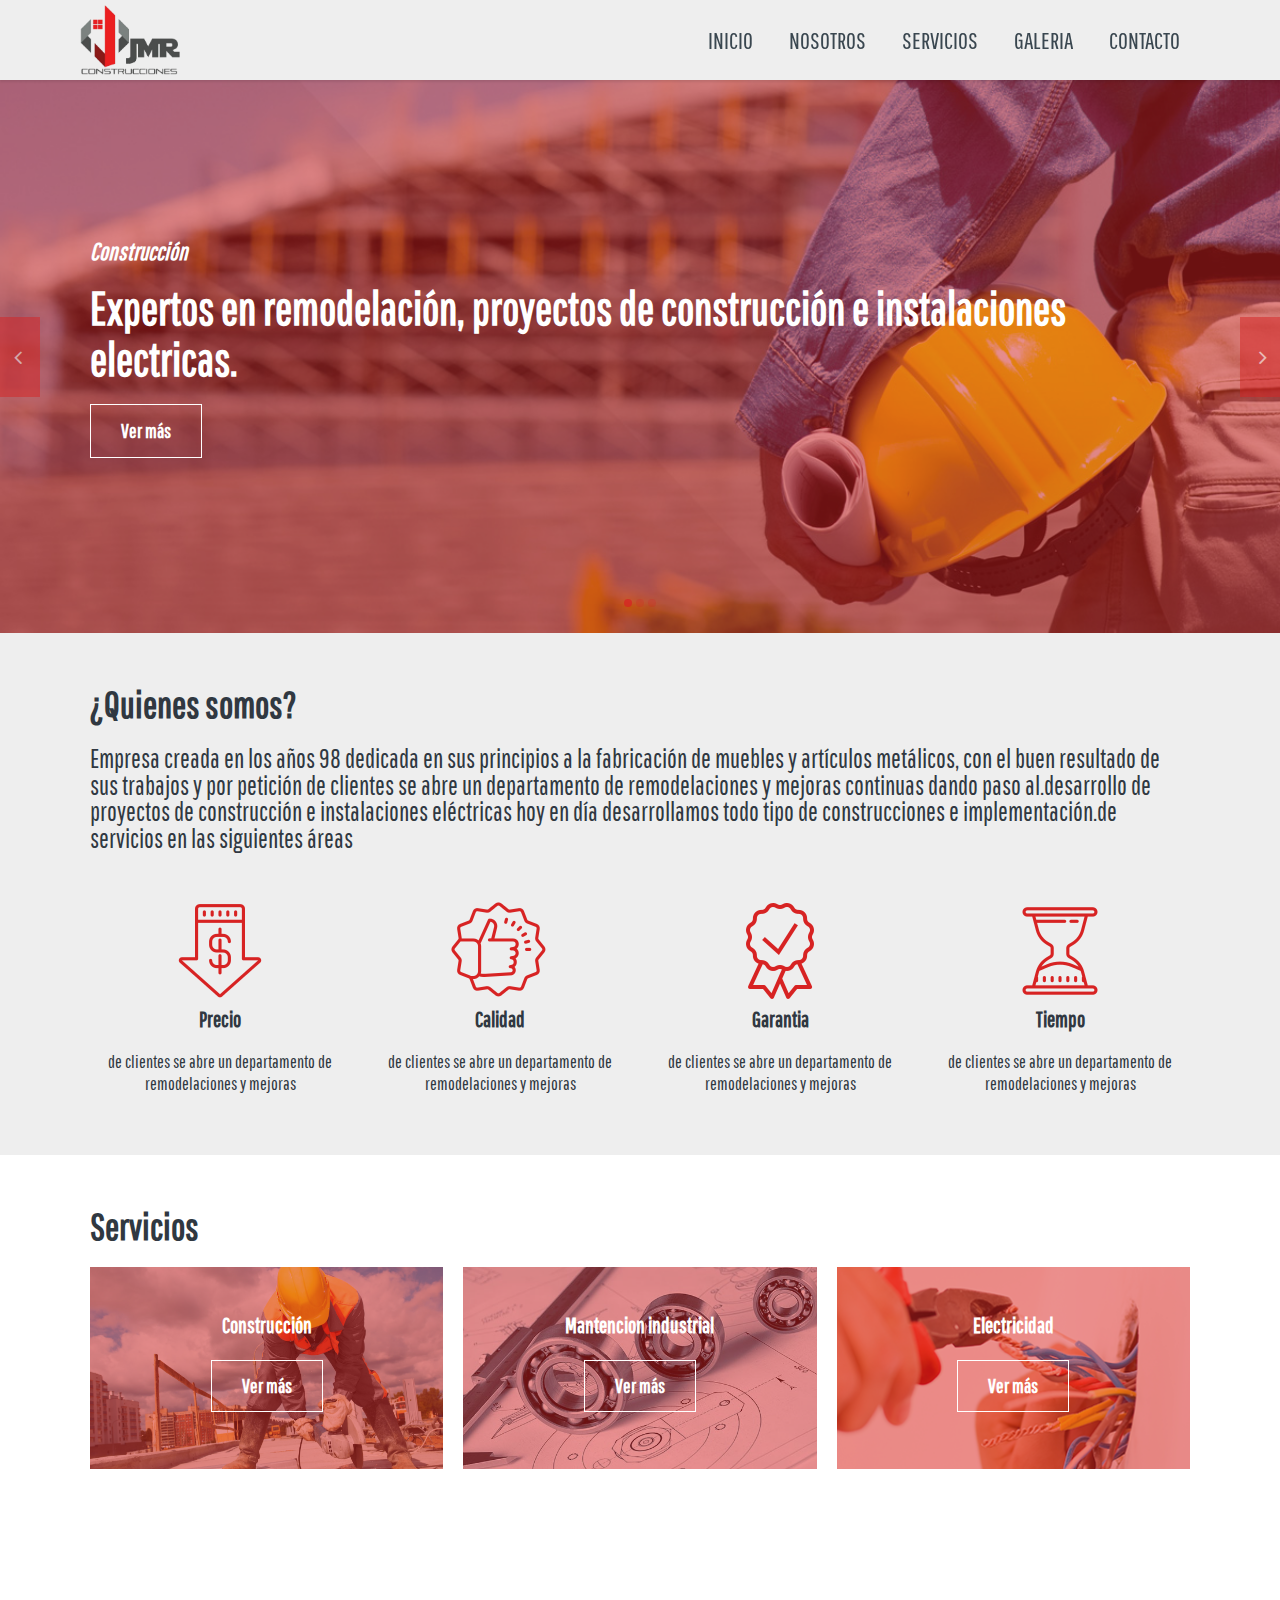
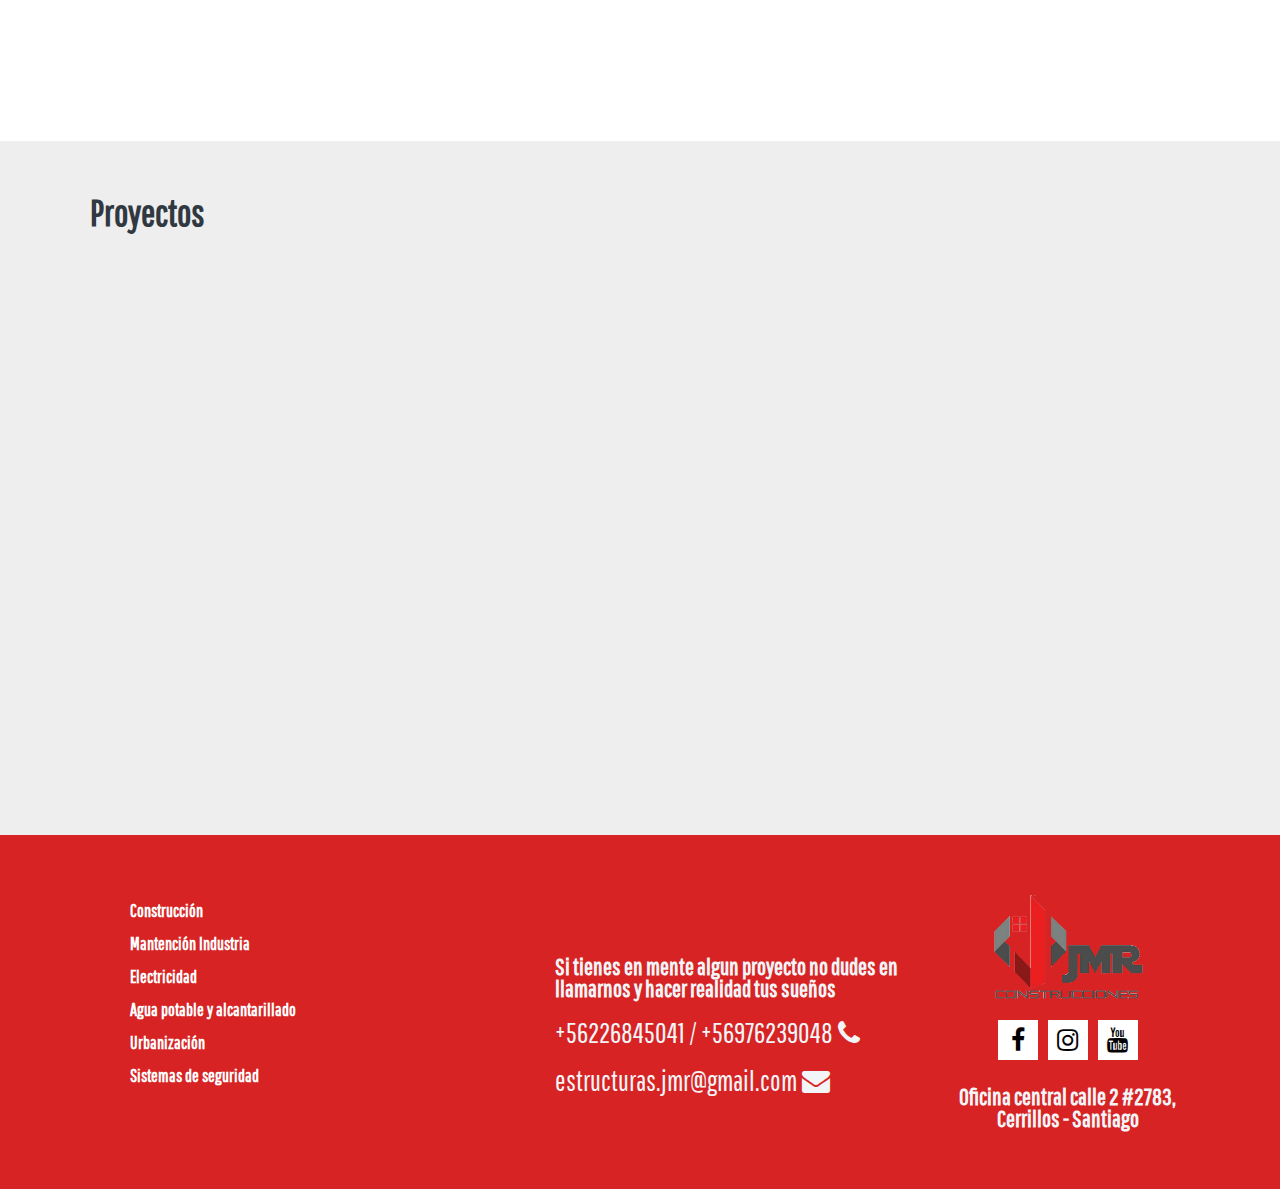
==== commit 86e0843d: "Add files via upload" ====
--- a/index.html
+++ b/index.html
@@ -41,14 +41,6 @@
       </div>
     </header>
     <section class="section-main section-header">
-<<<<<<< HEAD
-      <div class="section-bg">
-        <div class="bg"><img src="uploads/15.jpg"></div>
-      </div>
-      <div class="section-limit section-limit--md">
-        <h1 class="section-title">Expertos en remodelación, proyectos de construcción e instalaciones electricas.</h1>
-        <div class="section-button"><a data-goto="footer" class="btn">Contactanos														</a></div>
-=======
       <div class="slider slider--fade">
         <div class="slides">
           <div class="slide">
@@ -82,7 +74,6 @@
             </div>
           </div>
         </div>
->>>>>>> master
       </div>
     </section>
     <section class="section-aboutus section--gray">
--- a/css/main.css
+++ b/css/main.css
@@ -1,8 +1,4 @@
-<<<<<<< HEAD
-.clearfix:after,.clearfix:before{content:" ";display:table}.clearfix:after{clear:both}.pull-right{float:right!important}.pull-left{float:left!important}.hide{display:none!important}.show{display:block!important}.invisible{visibility:hidden}.hidden{display:none!important}.affix{position:fixed}*{margin:0;padding:0;border:0;outline:0;-moz-box-sizing:border-box;box-sizing:border-box}.h1,.h2,.h3,.h4,.h5,body,h1,h2,h3,h4,h5{font-family:'Pathway Gothic One',sans-serif}body,button,input,select,textarea{background-color:#fff;color:#020205;font-size:15px;line-height:22px}body{-webkit-font-smoothing:antialiased;background:#fff}button,input,select,textarea{font-family:'Pathway Gothic One',sans-serif}a,button,input,select,textarea{transition:.2s ease}a{color:#fff;text-decoration:none}a.a-classic{text-decoration:underline}a:hover,button:hover,input[type=checkbox]:hover,input[type=radio]:hover,label:hover,select:hover{cursor:pointer}.h1,.h2,.h3,.h4,.h5,h1,h2,h3,h4,h5{margin-bottom:20px;font-weight:700}.cols>div,p{margin-bottom:20px}.h1,h1{font-size:30px;line-height:33px}@media (min-width:720px){.h1,h1{font-size:38px;line-height:42px}}@media (min-width:960px){.h1,h1{font-size:46px;line-height:51px}}.h2,h2{font-size:30px;line-height:33px}@media (min-width:720px){.h2,h2{font-size:38px;line-height:42px}}.h3,h3{font-size:22px;line-height:25px}@media (min-width:480px){.h3,h3{font-size:30px;line-height:33px}}.h4,h4{font-size:18px;line-height:25px}@media (min-width:480px){.h4,h4{font-size:22px;line-height:25px}}.h5,h5{font-size:14px;line-height:16px}ol,ul{list-style-type:none}img{width:auto;height:auto;margin:0 auto}img,svg{display:block;max-width:100%}.col-lg-1,.col-lg-10,.col-lg-11,.col-lg-12,.col-lg-2,.col-lg-3,.col-lg-4,.col-lg-5,.col-lg-6,.col-lg-7,.col-lg-8,.col-lg-9,.col-md-1,.col-md-10,.col-md-11,.col-md-12,.col-md-2,.col-md-3,.col-md-4,.col-md-5,.col-md-6,.col-md-7,.col-md-8,.col-md-9,.col-sm-1,.col-sm-10,.col-sm-11,.col-sm-12,.col-sm-2,.col-sm-3,.col-sm-4,.col-sm-5,.col-sm-6,.col-sm-7,.col-sm-8,.col-sm-9,.col-xs-1,.col-xs-10,.col-xs-11,.col-xs-12,.col-xs-2,.col-xs-3,.col-xs-4,.col-xs-5,.col-xs-6,.col-xs-7,.col-xs-8,.col-xs-9{position:relative;min-height:1px;padding-left:10px;padding-right:10px}.cols,.row{margin-left:-10px;margin-right:-10px}.row:after,.row:before{content:" ";display:table}.row:after{clear:both}.cols.cols--g-0:after,.cols.cols--g-0:before,.cols:after,.cols:before{content:" ";display:table}.cols.cols--g-0:after,.cols:after{clear:both}.cols:last-child{margin-bottom:-20px}.cols.cols--g-0{margin-left:0;margin-right:0}.cols.cols--g-0>div{padding-left:0;padding-right:0;margin-bottom:0}.cols.cols--g-0:last-child,.content blockquote:last-child,.content h1:last-child,.content h2:last-child,.content h3:last-child,.content h4:last-child,.content iframe:last-child,.content ol:last-child,.content p:last-child,.content pre:last-child,.content table:last-child,.content ul:last-child{margin-bottom:0}.cols.cols--g-05{margin-left:-5px;margin-right:-5px}.cols.cols--g-05:after,.cols.cols--g-05:before{content:" ";display:table}.cols.cols--g-05:after{clear:both}.cols.cols--g-05>div{padding-left:5px;padding-right:5px;margin-bottom:10px}.cols.cols--g-05:last-child{margin-bottom:-10px}@media (min-width:720px){.cols.cols--g-md-1{margin-left:-10px;margin-right:-10px}.cols.cols--g-md-1:after,.cols.cols--g-md-1:before{content:" ";display:table}.cols.cols--g-md-1:after{clear:both}.cols.cols--g-md-1>div{margin-bottom:20px;padding-left:10px;padding-right:10px}.cols.cols--g-md-1:last-child{margin-bottom:-20px}}@media (min-width:960px){.cols.cols--g-lg-2{margin-left:-20px;margin-right:-20px}.cols.cols--g-lg-2:after,.cols.cols--g-lg-2:before{content:" ";display:table}.cols.cols--g-lg-2:after{clear:both}.cols.cols--g-lg-2>div{padding-left:20px;padding-right:20px;margin-bottom:40px}.cols.cols--g-lg-2:last-child{margin-bottom:-40px}}.col-xs-1,.col-xs-10,.col-xs-11,.col-xs-12,.col-xs-2,.col-xs-3,.col-xs-4,.col-xs-5,.col-xs-6,.col-xs-7,.col-xs-8,.col-xs-9{float:left}.col-xs-12{width:100%}.col-xs-11{width:91.66666666666666%}.col-xs-10{width:83.33333333333334%}.col-xs-9{width:75%}.col-xs-8{width:66.66666666666666%}.col-xs-7{width:58.333333333333336%}.col-xs-6{width:50%}.col-xs-5{width:41.66666666666667%}.col-xs-4{width:33.33333333333333%}.col-xs-3{width:25%}.col-xs-2{width:16.666666666666664%}.col-xs-1{width:8.333333333333332%}.col-xs-pull-12{right:100%}.col-xs-pull-11{right:91.66666666666666%}.col-xs-pull-10{right:83.33333333333334%}.col-xs-pull-9{right:75%}.col-xs-pull-8{right:66.66666666666666%}.col-xs-pull-7{right:58.333333333333336%}.col-xs-pull-6{right:50%}.col-xs-pull-5{right:41.66666666666667%}.col-xs-pull-4{right:33.33333333333333%}.col-xs-pull-3{right:25%}.col-xs-pull-2{right:16.666666666666664%}.col-xs-pull-1{right:8.333333333333332%}.col-xs-pull-0{right:auto}.col-xs-push-12{left:100%}.col-xs-push-11{left:91.66666666666666%}.col-xs-push-10{left:83.33333333333334%}.col-xs-push-9{left:75%}.col-xs-push-8{left:66.66666666666666%}.col-xs-push-7{left:58.333333333333336%}.col-xs-push-6{left:50%}.col-xs-push-5{left:41.66666666666667%}.col-xs-push-4{left:33.33333333333333%}.col-xs-push-3{left:25%}.col-xs-push-2{left:16.666666666666664%}.col-xs-push-1{left:8.333333333333332%}.col-xs-push-0{left:auto}.col-xs-offset-12{margin-left:100%}.col-xs-offset-11{margin-left:91.66666666666666%}.col-xs-offset-10{margin-left:83.33333333333334%}.col-xs-offset-9{margin-left:75%}.col-xs-offset-8{margin-left:66.66666666666666%}.col-xs-offset-7{margin-left:58.333333333333336%}.col-xs-offset-6{margin-left:50%}.col-xs-offset-5{margin-left:41.66666666666667%}.col-xs-offset-4{margin-left:33.33333333333333%}.col-xs-offset-3{margin-left:25%}.col-xs-offset-2{margin-left:16.666666666666664%}.col-xs-offset-1{margin-left:8.333333333333332%}.col-xs-offset-0{margin-left:0}@media (min-width:480px){.col-sm-1,.col-sm-10,.col-sm-11,.col-sm-12,.col-sm-2,.col-sm-3,.col-sm-4,.col-sm-5,.col-sm-6,.col-sm-7,.col-sm-8,.col-sm-9{float:left}.col-sm-12{width:100%}.col-sm-11{width:91.66666666666666%}.col-sm-10{width:83.33333333333334%}.col-sm-9{width:75%}.col-sm-8{width:66.66666666666666%}.col-sm-7{width:58.333333333333336%}.col-sm-6{width:50%}.col-sm-5{width:41.66666666666667%}.col-sm-4{width:33.33333333333333%}.col-sm-3{width:25%}.col-sm-2{width:16.666666666666664%}.col-sm-1{width:8.333333333333332%}.col-sm-pull-12{right:100%}.col-sm-pull-11{right:91.66666666666666%}.col-sm-pull-10{right:83.33333333333334%}.col-sm-pull-9{right:75%}.col-sm-pull-8{right:66.66666666666666%}.col-sm-pull-7{right:58.333333333333336%}.col-sm-pull-6{right:50%}.col-sm-pull-5{right:41.66666666666667%}.col-sm-pull-4{right:33.33333333333333%}.col-sm-pull-3{right:25%}.col-sm-pull-2{right:16.666666666666664%}.col-sm-pull-1{right:8.333333333333332%}.col-sm-pull-0{right:auto}.col-sm-push-12{left:100%}.col-sm-push-11{left:91.66666666666666%}.col-sm-push-10{left:83.33333333333334%}.col-sm-push-9{left:75%}.col-sm-push-8{left:66.66666666666666%}.col-sm-push-7{left:58.333333333333336%}.col-sm-push-6{left:50%}.col-sm-push-5{left:41.66666666666667%}.col-sm-push-4{left:33.33333333333333%}.col-sm-push-3{left:25%}.col-sm-push-2{left:16.666666666666664%}.col-sm-push-1{left:8.333333333333332%}.col-sm-push-0{left:auto}.col-sm-offset-12{margin-left:100%}.col-sm-offset-11{margin-left:91.66666666666666%}.col-sm-offset-10{margin-left:83.33333333333334%}.col-sm-offset-9{margin-left:75%}.col-sm-offset-8{margin-left:66.66666666666666%}.col-sm-offset-7{margin-left:58.333333333333336%}.col-sm-offset-6{margin-left:50%}.col-sm-offset-5{margin-left:41.66666666666667%}.col-sm-offset-4{margin-left:33.33333333333333%}.col-sm-offset-3{margin-left:25%}.col-sm-offset-2{margin-left:16.666666666666664%}.col-sm-offset-1{margin-left:8.333333333333332%}.col-sm-offset-0{margin-left:0}}@media (min-width:720px){.col-md-1,.col-md-10,.col-md-11,.col-md-12,.col-md-2,.col-md-3,.col-md-4,.col-md-5,.col-md-6,.col-md-7,.col-md-8,.col-md-9{float:left}.col-md-12{width:100%}.col-md-11{width:91.66666666666666%}.col-md-10{width:83.33333333333334%}.col-md-9{width:75%}.col-md-8{width:66.66666666666666%}.col-md-7{width:58.333333333333336%}.col-md-6{width:50%}.col-md-5{width:41.66666666666667%}.col-md-4{width:33.33333333333333%}.col-md-3{width:25%}.col-md-2{width:16.666666666666664%}.col-md-1{width:8.333333333333332%}.col-md-pull-12{right:100%}.col-md-pull-11{right:91.66666666666666%}.col-md-pull-10{right:83.33333333333334%}.col-md-pull-9{right:75%}.col-md-pull-8{right:66.66666666666666%}.col-md-pull-7{right:58.333333333333336%}.col-md-pull-6{right:50%}.col-md-pull-5{right:41.66666666666667%}.col-md-pull-4{right:33.33333333333333%}.col-md-pull-3{right:25%}.col-md-pull-2{right:16.666666666666664%}.col-md-pull-1{right:8.333333333333332%}.col-md-pull-0{right:auto}.col-md-push-12{left:100%}.col-md-push-11{left:91.66666666666666%}.col-md-push-10{left:83.33333333333334%}.col-md-push-9{left:75%}.col-md-push-8{left:66.66666666666666%}.col-md-push-7{left:58.333333333333336%}.col-md-push-6{left:50%}.col-md-push-5{left:41.66666666666667%}.col-md-push-4{left:33.33333333333333%}.col-md-push-3{left:25%}.col-md-push-2{left:16.666666666666664%}.col-md-push-1{left:8.333333333333332%}.col-md-push-0{left:auto}.col-md-offset-12{margin-left:100%}.col-md-offset-11{margin-left:91.66666666666666%}.col-md-offset-10{margin-left:83.33333333333334%}.col-md-offset-9{margin-left:75%}.col-md-offset-8{margin-left:66.66666666666666%}.col-md-offset-7{margin-left:58.333333333333336%}.col-md-offset-6{margin-left:50%}.col-md-offset-5{margin-left:41.66666666666667%}.col-md-offset-4{margin-left:33.33333333333333%}.col-md-offset-3{margin-left:25%}.col-md-offset-2{margin-left:16.666666666666664%}.col-md-offset-1{margin-left:8.333333333333332%}.col-md-offset-0{margin-left:0}}@media (min-width:960px){.col-lg-1,.col-lg-10,.col-lg-11,.col-lg-12,.col-lg-2,.col-lg-3,.col-lg-4,.col-lg-5,.col-lg-6,.col-lg-7,.col-lg-8,.col-lg-9{float:left}.col-lg-12{width:100%}.col-lg-11{width:91.66666666666666%}.col-lg-10{width:83.33333333333334%}.col-lg-9{width:75%}.col-lg-8{width:66.66666666666666%}.col-lg-7{width:58.333333333333336%}.col-lg-6{width:50%}.col-lg-5{width:41.66666666666667%}.col-lg-4{width:33.33333333333333%}.col-lg-3{width:25%}.col-lg-2{width:16.666666666666664%}.col-lg-1{width:8.333333333333332%}.col-lg-pull-12{right:100%}.col-lg-pull-11{right:91.66666666666666%}.col-lg-pull-10{right:83.33333333333334%}.col-lg-pull-9{right:75%}.col-lg-pull-8{right:66.66666666666666%}.col-lg-pull-7{right:58.333333333333336%}.col-lg-pull-6{right:50%}.col-lg-pull-5{right:41.66666666666667%}.col-lg-pull-4{right:33.33333333333333%}.col-lg-pull-3{right:25%}.col-lg-pull-2{right:16.666666666666664%}.col-lg-pull-1{right:8.333333333333332%}.col-lg-pull-0{right:auto}.col-lg-push-12{left:100%}.col-lg-push-11{left:91.66666666666666%}.col-lg-push-10{left:83.33333333333334%}.col-lg-push-9{left:75%}.col-lg-push-8{left:66.66666666666666%}.col-lg-push-7{left:58.333333333333336%}.col-lg-push-6{left:50%}.col-lg-push-5{left:41.66666666666667%}.col-lg-push-4{left:33.33333333333333%}.col-lg-push-3{left:25%}.col-lg-push-2{left:16.666666666666664%}.col-lg-push-1{left:8.333333333333332%}.col-lg-push-0{left:auto}.col-lg-offset-12{margin-left:100%}.col-lg-offset-11{margin-left:91.66666666666666%}.col-lg-offset-10{margin-left:83.33333333333334%}.col-lg-offset-9{margin-left:75%}.col-lg-offset-8{margin-left:66.66666666666666%}.col-lg-offset-7{margin-left:58.333333333333336%}.col-lg-offset-6{margin-left:50%}.col-lg-offset-5{margin-left:41.66666666666667%}.col-lg-offset-4{margin-left:33.33333333333333%}.col-lg-offset-3{margin-left:25%}.col-lg-offset-2{margin-left:16.666666666666664%}.col-lg-offset-1{margin-left:8.333333333333332%}.col-lg-offset-0{margin-left:0}}.row.no-gutters{margin-right:0;margin-left:0}.row.no-gutters>[class*=" col-"],.row.no-gutters>[class^=col-]{padding-right:0;padding-left:0}@-webkit-keyframes fadeIn{0%{opacity:0}}@keyframes fadeIn{0%{opacity:0}}@-webkit-keyframes fadeOut{to{opacity:0}}@keyframes fadeOut{to{opacity:0}}@-webkit-keyframes slideUp{0%{-webkit-transform:translateY(100%);transform:translateY(100%)}}@keyframes slideUp{0%{-webkit-transform:translateY(100%);transform:translateY(100%)}}@-webkit-keyframes slideFadeUp{0%{-webkit-transform:translateY(20px);transform:translateY(20px);opacity:0}}@keyframes slideFadeUp{0%{-webkit-transform:translateY(20px);transform:translateY(20px);opacity:0}}@-webkit-keyframes slideUpOut{to{-webkit-transform:translateY(-100%);transform:translateY(-100%)}}@keyframes slideUpOut{to{-webkit-transform:translateY(-100%);transform:translateY(-100%)}}@-webkit-keyframes slideDown{0%{-webkit-transform:translateY(-300%);transform:translateY(-300%)}}@keyframes slideDown{0%{-webkit-transform:translateY(-300%);transform:translateY(-300%)}}@-webkit-keyframes slideFadeDown{0%{-webkit-transform:translateY(-20px);transform:translateY(-20px);opacity:0}}@keyframes slideFadeDown{0%{-webkit-transform:translateY(-20px);transform:translateY(-20px);opacity:0}}@-webkit-keyframes slideDownOut{to{-webkit-transform:translateY(100%);transform:translateY(100%)}}@keyframes slideDownOut{to{-webkit-transform:translateY(100%);transform:translateY(100%)}}@-webkit-keyframes slideLeft{0%{opacity:0;-webkit-transform:translateX(50%);transform:translateX(50%)}}@keyframes slideLeft{0%{opacity:0;-webkit-transform:translateX(50%);transform:translateX(50%)}}@-webkit-keyframes slideFadeLeft{0%{-webkit-transform:translateX(20px);transform:translateX(20px);opacity:0}}@keyframes slideFadeLeft{0%{-webkit-transform:translateX(20px);transform:translateX(20px);opacity:0}}@-webkit-keyframes slideLeftOut{to{-webkit-transform:translateX(-100%);transform:translateX(-100%)}}@keyframes slideLeftOut{to{-webkit-transform:translateX(-100%);transform:translateX(-100%)}}@-webkit-keyframes slideRight{0%{-webkit-transform:translateX(-50%);transform:translateX(-50%)}}@keyframes slideRight{0%{-webkit-transform:translateX(-50%);transform:translateX(-50%)}}@-webkit-keyframes slideFadeRight{0%{-webkit-transform:translateX(-20px);transform:translateX(-20px);opacity:0}}@keyframes slideFadeRight{0%{-webkit-transform:translateX(-20px);transform:translateX(-20px);opacity:0}}@-webkit-keyframes slideRightOut{to{-webkit-transform:translateX(100%);transform:translateX(100%)}}@keyframes slideRightOut{to{-webkit-transform:translateX(100%);transform:translateX(100%)}}@-webkit-keyframes scaleIn{0%{-webkit-transform:scale(0);transform:scale(0)}}@keyframes scaleIn{0%{-webkit-transform:scale(0);transform:scale(0)}}@-webkit-keyframes scaleIn2{0%{-webkit-transform:scale(1.2);transform:scale(1.2)}}@keyframes scaleIn2{0%{-webkit-transform:scale(1.2);transform:scale(1.2)}}@-webkit-keyframes scaleFadeIn{0%{-webkit-transform:scale(1.2);transform:scale(1.2);opacity:0}}@keyframes scaleFadeIn{0%{-webkit-transform:scale(1.2);transform:scale(1.2);opacity:0}}@-webkit-keyframes scaleOut{to{-webkit-transform:scale(0);transform:scale(0)}}@keyframes scaleOut{to{-webkit-transform:scale(0);transform:scale(0)}}@-webkit-keyframes scaleFadeOut{to{-webkit-transform:scale(.8);transform:scale(.8);opacity:0}}@keyframes scaleFadeOut{to{-webkit-transform:scale(.8);transform:scale(.8);opacity:0}}@-webkit-keyframes rotate360{0%{-webkit-transform:rotate(-360deg);transform:rotate(-360deg)}}@keyframes rotate360{0%{-webkit-transform:rotate(-360deg);transform:rotate(-360deg)}}@-webkit-keyframes shake{0%{opacity:0;-webkit-transform:translateX(0);transform:translateX(0)}20%{opacity:1;-webkit-transform:translateX(-10px);transform:translateX(-10px)}40%{opacity:1;-webkit-transform:translateX(10px);transform:translateX(10px)}60%{opacity:1;-webkit-transform:translateX(-5px);transform:translateX(-5px)}80%{opacity:1;-webkit-transform:translateX(2px);transform:translateX(2px)}to{opacity:1;-webkit-transform:translateX(0);transform:translateX(0)}}@keyframes shake{0%{opacity:0;-webkit-transform:translateX(0);transform:translateX(0)}20%{opacity:1;-webkit-transform:translateX(-10px);transform:translateX(-10px)}40%{opacity:1;-webkit-transform:translateX(10px);transform:translateX(10px)}60%{opacity:1;-webkit-transform:translateX(-5px);transform:translateX(-5px)}80%{opacity:1;-webkit-transform:translateX(2px);transform:translateX(2px)}to{opacity:1;-webkit-transform:translateX(0);transform:translateX(0)}}@-webkit-keyframes bounceIn{0%,50%{-webkit-transform:scale(0);transform:scale(0)}60%{-webkit-transform:scale(1.1);transform:scale(1.1)}70%{-webkit-transform:scale(.9);transform:scale(.9)}80%{-webkit-transform:scale(1.03);transform:scale(1.03)}90%{-webkit-transform:scale(.97);transform:scale(.97)}to{opacity:1;-webkit-transform:scale(1);transform:scale(1)}}@keyframes bounceIn{0%,50%{-webkit-transform:scale(0);transform:scale(0)}60%{-webkit-transform:scale(1.1);transform:scale(1.1)}70%{-webkit-transform:scale(.9);transform:scale(.9)}80%{-webkit-transform:scale(1.03);transform:scale(1.03)}90%{-webkit-transform:scale(.97);transform:scale(.97)}to{opacity:1;-webkit-transform:scale(1);transform:scale(1)}}.content{-webkit-animation:fadeIn 1s ease;animation:fadeIn 1s ease}.content blockquote,.content h1,.content h2,.content h3,.content h4,.content iframe,.content ol,.content p,.content pre,.content table,.content ul{margin-bottom:15px}.content h1,.content h2,.content h3,.content h4,.content h5{padding-top:10px}.content h1:first-child,.content h2:first-child,.content h3:first-child,.content h4:first-child,.content h5:first-child{padding-top:0}.content ol{list-style-type:decimal;margin-left:20px}.content ul{margin-left:0}.content ul li{padding-left:25px;margin-bottom:10px;position:relative}.content ul li:before{content:"\f00c";font-family:"FontAwesome";position:absolute;top:0;left:0;color:color}.content blockquote{padding:10px 20px 10px 40px;border-left:2px solid color;font-size:1.2em;line-height:1.5em;font-style:italic;position:relative}.content blockquote:before{content:"\f10d";font-family:"FontAwesome";position:absolute;top:0;left:10px;opacity:.5;display:inline-block;padding-right:2px}.content pre{background:rgba(0,0,0,.05);padding:10px 20px;overflow:auto;-webkit-overflow-scrolling:touch}@media (min-width:480px){.content img.alignright{float:right;margin-left:20px}.content img.alignleft{float:left;margin-right:20px}}.content img.aligncenter{margin:0 auto}.content iframe{width:100%;max-width:100%;display:block;height:200px;background:lighter}@media (min-width:480px){.content iframe{height:300px}}@media (min-width:720px){.content iframe{height:400px}}.content a{text-decoration:none}.content a:hover:not(.btn){text-decoration:underline}@media (min-width:1180px){.dscroll{opacity:0;-webkit-animation:none;animation:none}.dscroll.dscroll-in{-webkit-animation:slideLeft 1s .2s ease backwards;animation:slideLeft 1s .2s ease backwards;opacity:1}.dscroll.dscroll--left.dscroll-in{-webkit-animation:slideRight 1s .2s ease backwards;animation:slideRight 1s .2s ease backwards}}article,section{position:relative}article .article-bg .bg{opacity:.5;transition:all .6s ease}article:hover .article-bg .bg{-webkit-transform:scale(1.05);transform:scale(1.05)}.bg,article .article-bg,article a:after{position:absolute;top:0;left:0;width:100%;height:100%}article a:after{content:""}article.article-box{z-index:6;background:#d72323;width:100%;overflow:hidden;max-height:200px;text-align:center;color:#fff;transition:all .8s ease}@media (min-width:720px){article.article-box{height:202px;min-height:202px}}article.article-box .article-body{position:relative;height:150px;line-height:150px}@media (min-width:720px){article.article-box .article-body{height:200px;line-height:200px}}article.article-box .article-content{display:inline-block;vertical-align:middle;line-height:20px;text-align:center;padding:0 20px}@media (min-width:720px){article.article-box .article-content{padding:0 70px}}article.article-box .article-title{line-height:20px;font-weight:700;text-align:center;font-size:22px}@media (min-width:720px){article.article-box .article-title{font-size:22px;line-height:30px}}article.article-image{display:inline-block;z-index:6;background:#fff;width:90%;height:240px;margin:5px;overflow:hidden;color:#fff;transition:all .8s ease}@media (min-width:720px){article.article-image{width:46.5%;margin:10px}}article.article-image .article-image-title{position:absolute;width:100%;opacity:.7;background-color:#d72323;height:50px;text-align:center;padding-top:10px;bottom:0;transition:all .3s}article.article-image .article-image-title span{opacity:1;font-weight:700;font-size:22px}@media (min-width:960px){article.article-image .article-image-title{bottom:0}article.article-image:hover .article-image-title{height:55px}}article.article-image .article-bg .bg{opacity:1}@media (min-width:720px) and (min-width:1180px){article.article-image{width:23%;margin:10px}}.bg{background:center right no-repeat;background-size:cover;opacity:0;display:block}@media (min-width:720px){.bg{position:absolute;top:0;left:0;width:100%;height:100%;background:center center no-repeat;background-size:cover;opacity:0;display:block}}.bg.bg-loaded{-webkit-animation:fadeIn .5s ease;animation:fadeIn .5s ease;opacity:1}.bg img{display:none}.btn{text-decoration:none;background-color:transparent;border:1px solid #fff;color:#fff;display:inline-block;padding:15px;font-weight:700;margin-bottom:15px;font-size:20px}.btn.btn--red:hover,.btn:hover{background-color:#d72323}.btn.btn--red{border:1px solid #d72323;background-color:#eee;color:#d72323}.btn.btn--red:hover{color:#eee}.btn.btn--facebook{background-color:#3b5998}.btn.btn--facebook:hover{background-color:#6d84b4}.btn.btn--close{background-color:transparent;border:0;display:block;margin:0 auto}@font-face{font-family:'klavika';src:url(../fonts/klavikalight-osf-webfont.woff2) format('woff2'),url(../fonts/klavikalight-osf-webfont.woff) format('woff');font-weight:100;font-style:normal}@font-face{font-family:'klavika';src:url(../fonts/klavikamedium-osf-webfont.woff2) format('woff2'),url(../fonts/klavikamedium-osf-webfont.woff) format('woff');font-weight:400;font-style:normal}@font-face{font-family:'klavika';src:url(../fonts/klavikaboldbold-webfont.woff2) format('woff2'),url(../fonts/klavikaboldbold-webfont.woff) format('woff');font-weight:700;font-style:normal}footer{background:#d72323;color:#f2f4f7}footer .footer-limit{padding:30px;margin:0 auto}@media (min-width:720px){footer .footer-limit{padding:60px 30px;max-width:1180px}}footer .footer-list{padding:0 30px;text-align:center}@media (min-width:720px){footer .footer-list{text-align:left}}footer .footer-list ul{display:block;margin-left:0}@media (min-width:720px){footer .footer-list ul{margin:0 20px;display:inline-block}}footer .footer-list ul li{padding:5px 0}footer .footer-list ul li a{font-size:18px;font-weight:700}.ham,footer .footer-list ul li a:hover{color:#3a4750}footer .footer-contact .footer-contact-description{font-size:24px;font-weight:700}footer .footer-contact .footer-contact-number{width:100%;margin-bottom:20px;font-size:28px}footer .footer-contact .footer-contact-number span{margin-left:5px}footer .footer-socials .footer-logo{margin-bottom:15px;text-align:left}footer .footer-socials .footer-logo img{width:150px}footer .footer-socials .footer-redes{text-align:center}footer .footer-socials .footer-circle{display:inline-block;width:30px;height:30px;line-height:33px;transition:.5s;background-color:#fff;color:#020205;margin:5px}@media (min-width:720px){footer .footer-socials .footer-circle{line-height:48px;width:40px;height:40px}}footer .footer-socials .footer-circle span{font-size:18px}@media (min-width:720px){footer .footer-socials .footer-circle span{font-size:25px}}footer .footer-socials .footer-circle:hover{background-color:#eee;color:#d72323}footer .footer-contact-direction{text-align:center;font-size:24px;font-weight:700}footer .footer-contact,header{text-align:center}@media (min-width:720px){footer .footer-contact{text-align:left}}footer .footer-contact .footer-number{color:#fff;font-weight:700}.ham{width:60px;padding:10px;position:fixed;right:5px;top:5px;float:right;background:#d72323;z-index:141}.ham .bar{height:4px;background:rgba(255,255,255,.8);margin:8px 0}@media (min-width:720px){.ham{display:none}}header{position:absolute;top:0;left:0;width:100%;z-index:140;color:#d72323;background:#eee;box-shadow:1px 1px 2px 1px rgba(0,0,0,.09)}header .header-limit{padding:10px 30px;margin:0 auto}header .header-logo{vertical-align:middle;position:relative;z-index:2;display:inline-block}header .header-logo img{width:100px}header .header-links{display:block;position:fixed;height:100%;top:0;left:0;background:#eee;padding-top:53px;transition:ease-in-out all .4s;-webkit-transform:translateX(-100%);transform:translateX(-100%)}header .header-links.on{-webkit-transform:translateX(0%);transform:translateX(0%)}header .header-links nav ul li{margin-left:-6px}header .header-links nav ul li a{display:inline-block;width:100%;color:#3a4750;padding:20px 30px;font-size:24px}header .header-links nav ul li a:hover{background:rgba(215,35,35,.4)}@media (min-width:720px){header{position:fixed;background:#eee;height:80px;transition:.8s}header .header-limit{padding:0 30px;max-width:1180px}header .header-logo{float:left;margin-right:20px}header .header-logo img{width:100px;vertical-align:middle;margin-top:5px;display:inline-block}header .header-links{position:relative;display:block;float:right;padding-top:0;background-color:transparent;-webkit-transform:translateX(0%);transform:translateX(0%)}header .header-links nav ul li{display:inline-block}header .header-links nav ul li a{padding:0 20px;color:#3a4750;text-transform:uppercase;position:relative;font-size:24px;display:block;line-height:80px}header .header-links .header-link{padding:0 10px}}@media (min-width:960px){header .header-links .header-link{padding:0 20px;font-size:24px}}section .section-bg{position:absolute;top:0;left:0;width:100%;height:100%}section .section-bg .bg{opacity:.5}section .section-title{-webkit-animation:slideFadeDown .8s .4s ease backwards;animation:slideFadeDown .8s .4s ease backwards}section .section-limit{position:relative;padding:30px 20px;max-width:1180px;margin:0 auto}@media (min-width:960px){section .section-limit{padding:50px 40px}}section .section-limit.section-limit--sm{max-width:780px}section .section-limit.section-limit--md{max-width:980px}section .section-limit.section-limit--mv{padding:0 20px}section .section-content{display:inline-block;font-size:19px;line-height:140%}section .section-profile{display:block;text-align:center;padding:20px}section .section-profile img{width:200px}@media (min-width:720px){section .section-profile{padding:0 20px 20px 0;float:left}}section .section-description{font-size:22px;-webkit-animation:fadeIn .8s .4s ease backwards;animation:fadeIn .8s .4s ease backwards}@media (min-width:720px){section .section-description{font-size:26px}}section .section-button{text-align:center;-webkit-animation:slideFadeUp .8s .4s ease backwards;animation:slideFadeUp .8s .4s ease backwards}section.section--gray{background-color:#eee;color:#303841}section.section-main{background:#d72323;color:#fff;text-align:center;overflow:hidden;padding:60px 0}@media (min-width:720px){section.section-main{padding:200px 0}}section.section-main .section-bg{-webkit-animation:scaleIn2 20s ease-out;animation:scaleIn2 20s ease-out}section.section-main .section-title{font-weight:700}@media (max-width:1024px){section.section-main{padding:100px 0}}section.section-main.section-main--header{padding:60px 0}@media (min-width:720px){section.section-main.section-main--header{padding:100px 0}}section.section-main.section-main--header .section-title{margin-top:90px}@media (min-width:720px){section.section-main.section-main--header .section-title{margin-top:0}}section.section-header{margin-top:76px}@media (min-width:720px){section.section-header{margin-top:0}}section.section-main--about{padding:30px 0}@media (min-width:720px){section.section-main--about{padding:100px 0}}section.section-aboutus .section-valor{margin-top:20px}section.section-aboutus .section-valor .section-valor-item{text-align:center;width:100%;max-height:250px;font-size:18px;padding:10px}@media (min-width:720px){section.section-aboutus .section-valor .section-valor-item{max-height:350px}}section.section-aboutus .section-valor .section-valor-item .section-valor-item-logo{margin-bottom:5px}section.section-aboutus .section-valor .section-valor-item .section-valor-item-logo img{width:80px}@media (min-width:720px){section.section-aboutus .section-valor .section-valor-item .section-valor-item-logo img{width:100px}}section.section-aboutus .section-valor .section-valor-item .section-valor-item-description{margin-bottom:0}section.section-aboutus .section-list{display:-ms-flexbox;display:flex;-ms-flex-pack:distribute;justify-content:space-around;padding:20px 0}@media (min-width:720px){section.section-aboutus .section-list{padding:60px 10px 20px}}section.section-aboutus .section-list ul{display:inline-block}section.section-aboutus .section-list ul span{float:left;margin-right:10px;color:#d72323}section.section-services .section-content{color:#303841}section .section-scroll{overflow:auto;-webkit-overflow-scrolling:touch;white-space:nowrap;margin:0 -20px;padding:0 20px}@media (min-width:720px){section .section-scroll{overflow:auto;-webkit-overflow-scrolling:touch;white-space:initial}}section .section-scroll a{display:inline-block;max-width:120px;padding:0 5px}section.section-home-gallery{position:relative}@media (min-width:480px){section.section-home-gallery .section-content{border:0}section.section-home-gallery .section-content .section-header{border-left:none;border-right:none;padding:30px 20px;margin:0 10px}section.section-home-gallery .section-content .scroll-gallery{margin:0;height:290px}section.section-home-gallery .section-content .scroll-gallery .section-body .link{line-height:80px}}section.section-home-gallery .section-content{padding:0}section.section-home-gallery .section-content .section-header{margin-left:20px}@media (min-width:720px){section.section-home-gallery .section-content .section-header{margin-left:0}}section.section-home-gallery .section-content .section-body .link{line-height:80px}@media (min-width:960px){section.section-home-gallery .section-content .section-body .link{display:none}}section.section-home-gallery .section-content .scroll-gallery{padding:20px 10px 20px 20px}@media (min-width:960px){section.section-home-gallery .section-content .scroll-gallery{display:none}}@media (min-width:480px){section.section-home-gallery .section-content .scroll-gallery{width:100%;padding:0 10px}}@media (min-width:720px){section.section-home-gallery .section-content .scroll-gallery{width:100%;overflow:hidden;margin:0;padding:0}}section.section-home-gallery .section-content .scroll-gallery .scroll-content{margin-right:10px;overflow:hidden;box-shadow:1px 1px 2px 1px rgba(0,0,0,.09)}section.section-home-gallery .section-content .scroll-gallery .scroll-content:last-child{margin:0}@media (min-width:480px){section.section-home-gallery .section-content .scroll-gallery .scroll-content{width:290px;height:290px}}@media (min-width:720px){section.section-home-gallery .section-content .scroll-gallery .scroll-content{width:100%;height:450px}section.section-home-gallery .section-content .scroll-gallery .scroll-content img{width:100%}}section.section-home-gallery .section-content .scroll-gallery .scroll-content img{max-width:initial}section.section-home-gallery .slider{max-width:840px;margin:0 auto;background:#020205}section.section-home-gallery .slider .slide{padding-bottom:56%}.slider{-webkit-animation:fadeIn .5s ease backwards;animation:fadeIn .5s ease backwards}.slider,.slider .slide,.slider .slider-slides{position:relative;overflow:hidden}.slider .slide{display:none}.slider .slide.slide-current{display:block;z-index:1}.slider .slide.slide-out{position:absolute;top:0;left:0;width:100%;height:100%;display:block;z-index:2}.slider .slider-bullets{position:absolute;bottom:20px;z-index:3;text-align:center;width:100%}.slider .slider-bullets .slider-bullet{width:8px;height:8px;border-radius:50%;background:#d72323;display:inline-block;margin:0 2px;transition:.2s ease;opacity:.25}.slider .slider-bullets .slider-bullet.slider-bullet-current{opacity:.75}.slider .slider-bullets .slider-bullet:hover{cursor:pointer}.slider .slider-navigation .slider-nav{position:absolute;top:50%;color:#fff;z-index:3;background:#d72323;opacity:.5;width:50px;height:80px;margin-top:-40px;line-height:80px;border:0;text-align:center;font-size:150%;display:none;transition:.2s ease}@media (min-width:720px){.slider .slider-navigation .slider-nav{display:block}}.slider .slider-navigation .slider-nav.slider-nav-left{left:-10px;padding-left:5px}.slider .slider-navigation .slider-nav.slider-nav-right{right:-10px;padding-right:5px}.slider .slider-navigation .slider-nav:hover{cursor:pointer;opacity:1;background:#d72323}.slider.slider-dir-left .slide.slide-current{-webkit-animation:slideRight .5s cubic-bezier(.77,0,.175,1);animation:slideRight .5s cubic-bezier(.77,0,.175,1)}.slider.slider-dir-left .slide.slide-out{-webkit-animation:slideRightOut .5s cubic-bezier(.77,0,.175,1) both;animation:slideRightOut .5s cubic-bezier(.77,0,.175,1) both}.slider.slider-dir-right .slide.slide-current{-webkit-animation:slideLeft .5s cubic-bezier(.77,0,.175,1);animation:slideLeft .5s cubic-bezier(.77,0,.175,1)}.slider.slider-dir-right .slide.slide-out{-webkit-animation:slideLeftOut .5s cubic-bezier(.77,0,.175,1) both;animation:slideLeftOut .5s cubic-bezier(.77,0,.175,1) both}.slider.slider-fade.slider-dir-left .slide.slide-current,.slider.slider-fade.slider-dir-right .slide.slide-current{-webkit-animation:fadeIn .5s cubic-bezier(.77,0,.175,1);animation:fadeIn .5s cubic-bezier(.77,0,.175,1)}.slider.slider-fade.slider-dir-left .slide.slide-out,.slider.slider-fade.slider-dir-right .slide.slide-out{-webkit-animation:fadeOut .5s cubic-bezier(.77,0,.175,1) both;animation:fadeOut .5s cubic-bezier(.77,0,.175,1) both}.youtube-modal{position:fixed;top:0;left:0;width:100%;height:100%;background:rgba(0,0,0,.5);-webkit-animation:fadeIn .5s ease;animation:fadeIn .5s ease;z-index:150}.youtube-modal.youtube-out{-webkit-animation:fadeOut .5s ease both;animation:fadeOut .5s ease both}.youtube-modal .youtube-iframe,.youtube-modal .youtube-iframe iframe,.youtube-modal .youtube-light{position:absolute;top:0;left:0;width:100%;height:100%}.youtube-modal .youtube-iframe{z-index:20;-webkit-animation:scaleFadeIn .5s ease backwards;animation:scaleFadeIn .5s ease backwards;background:#d72323}@media (min-width:720px){.youtube-modal .youtube-iframe{top:50%;left:50%;width:960px;height:540px;margin-left:-480px;margin-top:-270px;position:fixed;overflow:hidden;box-shadow:0 0 40px 20px rgba(0,0,0,.2)}}.youtube-modal .youtube-iframe iframe{-webkit-animation:fadeIn .5s 1.2s ease backwards;animation:fadeIn .5s 1.2s ease backwards}.youtube-modal .youtube-iframe .youtube-close{position:absolute;top:0;right:0;padding:10px 15px;color:#fff;z-index:2;background:#d72323}.youtube-modal .youtube-iframe .youtube-close:hover{cursor:pointer;color:color}
-=======
 .clearfix:after,.clearfix:before{content:" ";display:table}.clearfix:after{clear:both}.pull-right{float:right!important}.pull-left{float:left!important}.hide{display:none!important}.show{display:block!important}.invisible{visibility:hidden}.hidden{display:none!important}.affix{position:fixed}*{margin:0;padding:0;border:0;outline:0;-moz-box-sizing:border-box;box-sizing:border-box}.h1,.h2,.h3,.h4,.h5,body,h1,h2,h3,h4,h5{font-family:'Pathway Gothic One',sans-serif}body,button,input,select,textarea{background-color:#fff;color:#020205;font-size:15px;line-height:22px}body{-webkit-font-smoothing:antialiased;background:#fff}button,input,select,textarea{font-family:'Pathway Gothic One',sans-serif}a,button,input,select,textarea{transition:.2s ease}a{color:#fff;text-decoration:none}a.a-classic{text-decoration:underline}a:hover,button:hover,input[type=checkbox]:hover,input[type=radio]:hover,label:hover,select:hover{cursor:pointer}.h1,.h2,.h3,.h4,.h5,h1,h2,h3,h4,h5{margin-bottom:20px;font-weight:700}.cols>div,p{margin-bottom:20px}.h1,h1{font-size:30px;line-height:33px}@media (min-width:720px){.h1,h1{font-size:38px;line-height:42px}}@media (min-width:960px){.h1,h1{font-size:46px;line-height:51px}}.h2,h2{font-size:30px;line-height:33px}@media (min-width:720px){.h2,h2{font-size:38px;line-height:42px}}.h3,h3{font-size:22px;line-height:25px}@media (min-width:480px){.h3,h3{font-size:30px;line-height:33px}}.h4,h4{font-size:18px;line-height:25px}@media (min-width:480px){.h4,h4{font-size:22px;line-height:25px}}.h5,h5{font-size:14px;line-height:16px}ol,ul{list-style-type:none}img{width:auto;height:auto;margin:0 auto}img,svg{display:block;max-width:100%}.col-lg-1,.col-lg-10,.col-lg-11,.col-lg-12,.col-lg-2,.col-lg-3,.col-lg-4,.col-lg-5,.col-lg-6,.col-lg-7,.col-lg-8,.col-lg-9,.col-md-1,.col-md-10,.col-md-11,.col-md-12,.col-md-2,.col-md-3,.col-md-4,.col-md-5,.col-md-6,.col-md-7,.col-md-8,.col-md-9,.col-sm-1,.col-sm-10,.col-sm-11,.col-sm-12,.col-sm-2,.col-sm-3,.col-sm-4,.col-sm-5,.col-sm-6,.col-sm-7,.col-sm-8,.col-sm-9,.col-xs-1,.col-xs-10,.col-xs-11,.col-xs-12,.col-xs-2,.col-xs-3,.col-xs-4,.col-xs-5,.col-xs-6,.col-xs-7,.col-xs-8,.col-xs-9{position:relative;min-height:1px;padding-left:10px;padding-right:10px}.cols,.row{margin-left:-10px;margin-right:-10px}.row:after,.row:before{content:" ";display:table}.row:after{clear:both}.cols.cols--g-0:after,.cols.cols--g-0:before,.cols:after,.cols:before{content:" ";display:table}.cols.cols--g-0:after,.cols:after{clear:both}.cols:last-child{margin-bottom:-20px}.cols.cols--g-0{margin-left:0;margin-right:0}.cols.cols--g-0>div{padding-left:0;padding-right:0;margin-bottom:0}.cols.cols--g-0:last-child,.content blockquote:last-child,.content h1:last-child,.content h2:last-child,.content h3:last-child,.content h4:last-child,.content iframe:last-child,.content ol:last-child,.content p:last-child,.content pre:last-child,.content table:last-child,.content ul:last-child{margin-bottom:0}.cols.cols--g-05{margin-left:-5px;margin-right:-5px}.cols.cols--g-05:after,.cols.cols--g-05:before{content:" ";display:table}.cols.cols--g-05:after{clear:both}.cols.cols--g-05>div{padding-left:5px;padding-right:5px;margin-bottom:10px}.cols.cols--g-05:last-child{margin-bottom:-10px}@media (min-width:720px){.cols.cols--g-md-1{margin-left:-10px;margin-right:-10px}.cols.cols--g-md-1:after,.cols.cols--g-md-1:before{content:" ";display:table}.cols.cols--g-md-1:after{clear:both}.cols.cols--g-md-1>div{margin-bottom:20px;padding-left:10px;padding-right:10px}.cols.cols--g-md-1:last-child{margin-bottom:-20px}}@media (min-width:960px){.cols.cols--g-lg-2{margin-left:-20px;margin-right:-20px}.cols.cols--g-lg-2:after,.cols.cols--g-lg-2:before{content:" ";display:table}.cols.cols--g-lg-2:after{clear:both}.cols.cols--g-lg-2>div{padding-left:20px;padding-right:20px;margin-bottom:40px}.cols.cols--g-lg-2:last-child{margin-bottom:-40px}}.col-xs-1,.col-xs-10,.col-xs-11,.col-xs-12,.col-xs-2,.col-xs-3,.col-xs-4,.col-xs-5,.col-xs-6,.col-xs-7,.col-xs-8,.col-xs-9{float:left}.col-xs-12{width:100%}.col-xs-11{width:91.66666666666666%}.col-xs-10{width:83.33333333333334%}.col-xs-9{width:75%}.col-xs-8{width:66.66666666666666%}.col-xs-7{width:58.333333333333336%}.col-xs-6{width:50%}.col-xs-5{width:41.66666666666667%}.col-xs-4{width:33.33333333333333%}.col-xs-3{width:25%}.col-xs-2{width:16.666666666666664%}.col-xs-1{width:8.333333333333332%}.col-xs-pull-12{right:100%}.col-xs-pull-11{right:91.66666666666666%}.col-xs-pull-10{right:83.33333333333334%}.col-xs-pull-9{right:75%}.col-xs-pull-8{right:66.66666666666666%}.col-xs-pull-7{right:58.333333333333336%}.col-xs-pull-6{right:50%}.col-xs-pull-5{right:41.66666666666667%}.col-xs-pull-4{right:33.33333333333333%}.col-xs-pull-3{right:25%}.col-xs-pull-2{right:16.666666666666664%}.col-xs-pull-1{right:8.333333333333332%}.col-xs-pull-0{right:auto}.col-xs-push-12{left:100%}.col-xs-push-11{left:91.66666666666666%}.col-xs-push-10{left:83.33333333333334%}.col-xs-push-9{left:75%}.col-xs-push-8{left:66.66666666666666%}.col-xs-push-7{left:58.333333333333336%}.col-xs-push-6{left:50%}.col-xs-push-5{left:41.66666666666667%}.col-xs-push-4{left:33.33333333333333%}.col-xs-push-3{left:25%}.col-xs-push-2{left:16.666666666666664%}.col-xs-push-1{left:8.333333333333332%}.col-xs-push-0{left:auto}.col-xs-offset-12{margin-left:100%}.col-xs-offset-11{margin-left:91.66666666666666%}.col-xs-offset-10{margin-left:83.33333333333334%}.col-xs-offset-9{margin-left:75%}.col-xs-offset-8{margin-left:66.66666666666666%}.col-xs-offset-7{margin-left:58.333333333333336%}.col-xs-offset-6{margin-left:50%}.col-xs-offset-5{margin-left:41.66666666666667%}.col-xs-offset-4{margin-left:33.33333333333333%}.col-xs-offset-3{margin-left:25%}.col-xs-offset-2{margin-left:16.666666666666664%}.col-xs-offset-1{margin-left:8.333333333333332%}.col-xs-offset-0{margin-left:0}@media (min-width:480px){.col-sm-1,.col-sm-10,.col-sm-11,.col-sm-12,.col-sm-2,.col-sm-3,.col-sm-4,.col-sm-5,.col-sm-6,.col-sm-7,.col-sm-8,.col-sm-9{float:left}.col-sm-12{width:100%}.col-sm-11{width:91.66666666666666%}.col-sm-10{width:83.33333333333334%}.col-sm-9{width:75%}.col-sm-8{width:66.66666666666666%}.col-sm-7{width:58.333333333333336%}.col-sm-6{width:50%}.col-sm-5{width:41.66666666666667%}.col-sm-4{width:33.33333333333333%}.col-sm-3{width:25%}.col-sm-2{width:16.666666666666664%}.col-sm-1{width:8.333333333333332%}.col-sm-pull-12{right:100%}.col-sm-pull-11{right:91.66666666666666%}.col-sm-pull-10{right:83.33333333333334%}.col-sm-pull-9{right:75%}.col-sm-pull-8{right:66.66666666666666%}.col-sm-pull-7{right:58.333333333333336%}.col-sm-pull-6{right:50%}.col-sm-pull-5{right:41.66666666666667%}.col-sm-pull-4{right:33.33333333333333%}.col-sm-pull-3{right:25%}.col-sm-pull-2{right:16.666666666666664%}.col-sm-pull-1{right:8.333333333333332%}.col-sm-pull-0{right:auto}.col-sm-push-12{left:100%}.col-sm-push-11{left:91.66666666666666%}.col-sm-push-10{left:83.33333333333334%}.col-sm-push-9{left:75%}.col-sm-push-8{left:66.66666666666666%}.col-sm-push-7{left:58.333333333333336%}.col-sm-push-6{left:50%}.col-sm-push-5{left:41.66666666666667%}.col-sm-push-4{left:33.33333333333333%}.col-sm-push-3{left:25%}.col-sm-push-2{left:16.666666666666664%}.col-sm-push-1{left:8.333333333333332%}.col-sm-push-0{left:auto}.col-sm-offset-12{margin-left:100%}.col-sm-offset-11{margin-left:91.66666666666666%}.col-sm-offset-10{margin-left:83.33333333333334%}.col-sm-offset-9{margin-left:75%}.col-sm-offset-8{margin-left:66.66666666666666%}.col-sm-offset-7{margin-left:58.333333333333336%}.col-sm-offset-6{margin-left:50%}.col-sm-offset-5{margin-left:41.66666666666667%}.col-sm-offset-4{margin-left:33.33333333333333%}.col-sm-offset-3{margin-left:25%}.col-sm-offset-2{margin-left:16.666666666666664%}.col-sm-offset-1{margin-left:8.333333333333332%}.col-sm-offset-0{margin-left:0}}@media (min-width:720px){.col-md-1,.col-md-10,.col-md-11,.col-md-12,.col-md-2,.col-md-3,.col-md-4,.col-md-5,.col-md-6,.col-md-7,.col-md-8,.col-md-9{float:left}.col-md-12{width:100%}.col-md-11{width:91.66666666666666%}.col-md-10{width:83.33333333333334%}.col-md-9{width:75%}.col-md-8{width:66.66666666666666%}.col-md-7{width:58.333333333333336%}.col-md-6{width:50%}.col-md-5{width:41.66666666666667%}.col-md-4{width:33.33333333333333%}.col-md-3{width:25%}.col-md-2{width:16.666666666666664%}.col-md-1{width:8.333333333333332%}.col-md-pull-12{right:100%}.col-md-pull-11{right:91.66666666666666%}.col-md-pull-10{right:83.33333333333334%}.col-md-pull-9{right:75%}.col-md-pull-8{right:66.66666666666666%}.col-md-pull-7{right:58.333333333333336%}.col-md-pull-6{right:50%}.col-md-pull-5{right:41.66666666666667%}.col-md-pull-4{right:33.33333333333333%}.col-md-pull-3{right:25%}.col-md-pull-2{right:16.666666666666664%}.col-md-pull-1{right:8.333333333333332%}.col-md-pull-0{right:auto}.col-md-push-12{left:100%}.col-md-push-11{left:91.66666666666666%}.col-md-push-10{left:83.33333333333334%}.col-md-push-9{left:75%}.col-md-push-8{left:66.66666666666666%}.col-md-push-7{left:58.333333333333336%}.col-md-push-6{left:50%}.col-md-push-5{left:41.66666666666667%}.col-md-push-4{left:33.33333333333333%}.col-md-push-3{left:25%}.col-md-push-2{left:16.666666666666664%}.col-md-push-1{left:8.333333333333332%}.col-md-push-0{left:auto}.col-md-offset-12{margin-left:100%}.col-md-offset-11{margin-left:91.66666666666666%}.col-md-offset-10{margin-left:83.33333333333334%}.col-md-offset-9{margin-left:75%}.col-md-offset-8{margin-left:66.66666666666666%}.col-md-offset-7{margin-left:58.333333333333336%}.col-md-offset-6{margin-left:50%}.col-md-offset-5{margin-left:41.66666666666667%}.col-md-offset-4{margin-left:33.33333333333333%}.col-md-offset-3{margin-left:25%}.col-md-offset-2{margin-left:16.666666666666664%}.col-md-offset-1{margin-left:8.333333333333332%}.col-md-offset-0{margin-left:0}}@media (min-width:960px){.col-lg-1,.col-lg-10,.col-lg-11,.col-lg-12,.col-lg-2,.col-lg-3,.col-lg-4,.col-lg-5,.col-lg-6,.col-lg-7,.col-lg-8,.col-lg-9{float:left}.col-lg-12{width:100%}.col-lg-11{width:91.66666666666666%}.col-lg-10{width:83.33333333333334%}.col-lg-9{width:75%}.col-lg-8{width:66.66666666666666%}.col-lg-7{width:58.333333333333336%}.col-lg-6{width:50%}.col-lg-5{width:41.66666666666667%}.col-lg-4{width:33.33333333333333%}.col-lg-3{width:25%}.col-lg-2{width:16.666666666666664%}.col-lg-1{width:8.333333333333332%}.col-lg-pull-12{right:100%}.col-lg-pull-11{right:91.66666666666666%}.col-lg-pull-10{right:83.33333333333334%}.col-lg-pull-9{right:75%}.col-lg-pull-8{right:66.66666666666666%}.col-lg-pull-7{right:58.333333333333336%}.col-lg-pull-6{right:50%}.col-lg-pull-5{right:41.66666666666667%}.col-lg-pull-4{right:33.33333333333333%}.col-lg-pull-3{right:25%}.col-lg-pull-2{right:16.666666666666664%}.col-lg-pull-1{right:8.333333333333332%}.col-lg-pull-0{right:auto}.col-lg-push-12{left:100%}.col-lg-push-11{left:91.66666666666666%}.col-lg-push-10{left:83.33333333333334%}.col-lg-push-9{left:75%}.col-lg-push-8{left:66.66666666666666%}.col-lg-push-7{left:58.333333333333336%}.col-lg-push-6{left:50%}.col-lg-push-5{left:41.66666666666667%}.col-lg-push-4{left:33.33333333333333%}.col-lg-push-3{left:25%}.col-lg-push-2{left:16.666666666666664%}.col-lg-push-1{left:8.333333333333332%}.col-lg-push-0{left:auto}.col-lg-offset-12{margin-left:100%}.col-lg-offset-11{margin-left:91.66666666666666%}.col-lg-offset-10{margin-left:83.33333333333334%}.col-lg-offset-9{margin-left:75%}.col-lg-offset-8{margin-left:66.66666666666666%}.col-lg-offset-7{margin-left:58.333333333333336%}.col-lg-offset-6{margin-left:50%}.col-lg-offset-5{margin-left:41.66666666666667%}.col-lg-offset-4{margin-left:33.33333333333333%}.col-lg-offset-3{margin-left:25%}.col-lg-offset-2{margin-left:16.666666666666664%}.col-lg-offset-1{margin-left:8.333333333333332%}.col-lg-offset-0{margin-left:0}}.row.no-gutters{margin-right:0;margin-left:0}.row.no-gutters>[class*=" col-"],.row.no-gutters>[class^=col-]{padding-right:0;padding-left:0}@-webkit-keyframes fadeIn{0%{opacity:0}}@keyframes fadeIn{0%{opacity:0}}@-webkit-keyframes fadeOut{to{opacity:0}}@keyframes fadeOut{to{opacity:0}}@-webkit-keyframes slideUp{0%{-webkit-transform:translateY(100%);transform:translateY(100%)}}@keyframes slideUp{0%{-webkit-transform:translateY(100%);transform:translateY(100%)}}@-webkit-keyframes slideFadeUp{0%{-webkit-transform:translateY(20px);transform:translateY(20px);opacity:0}}@keyframes slideFadeUp{0%{-webkit-transform:translateY(20px);transform:translateY(20px);opacity:0}}@-webkit-keyframes slideUpOut{to{-webkit-transform:translateY(-100%);transform:translateY(-100%)}}@keyframes slideUpOut{to{-webkit-transform:translateY(-100%);transform:translateY(-100%)}}@-webkit-keyframes slideDown{0%{-webkit-transform:translateY(-300%);transform:translateY(-300%)}}@keyframes slideDown{0%{-webkit-transform:translateY(-300%);transform:translateY(-300%)}}@-webkit-keyframes slideFadeDown{0%{-webkit-transform:translateY(-20px);transform:translateY(-20px);opacity:0}}@keyframes slideFadeDown{0%{-webkit-transform:translateY(-20px);transform:translateY(-20px);opacity:0}}@-webkit-keyframes slideDownOut{to{-webkit-transform:translateY(100%);transform:translateY(100%)}}@keyframes slideDownOut{to{-webkit-transform:translateY(100%);transform:translateY(100%)}}@-webkit-keyframes slideLeft{0%{opacity:0;-webkit-transform:translateX(50%);transform:translateX(50%)}}@keyframes slideLeft{0%{opacity:0;-webkit-transform:translateX(50%);transform:translateX(50%)}}@-webkit-keyframes slideFadeLeft{0%{-webkit-transform:translateX(20px);transform:translateX(20px);opacity:0}}@keyframes slideFadeLeft{0%{-webkit-transform:translateX(20px);transform:translateX(20px);opacity:0}}@-webkit-keyframes slideLeftOut{to{-webkit-transform:translateX(-100%);transform:translateX(-100%)}}@keyframes slideLeftOut{to{-webkit-transform:translateX(-100%);transform:translateX(-100%)}}@-webkit-keyframes slideRight{0%{-webkit-transform:translateX(-50%);transform:translateX(-50%)}}@keyframes slideRight{0%{-webkit-transform:translateX(-50%);transform:translateX(-50%)}}@-webkit-keyframes slideFadeRight{0%{-webkit-transform:translateX(-20px);transform:translateX(-20px);opacity:0}}@keyframes slideFadeRight{0%{-webkit-transform:translateX(-20px);transform:translateX(-20px);opacity:0}}@-webkit-keyframes slideRightOut{to{-webkit-transform:translateX(100%);transform:translateX(100%)}}@keyframes slideRightOut{to{-webkit-transform:translateX(100%);transform:translateX(100%)}}@-webkit-keyframes scaleIn{0%{-webkit-transform:scale(0);transform:scale(0)}}@keyframes scaleIn{0%{-webkit-transform:scale(0);transform:scale(0)}}@-webkit-keyframes scaleIn2{0%{-webkit-transform:scale(1.2);transform:scale(1.2)}}@keyframes scaleIn2{0%{-webkit-transform:scale(1.2);transform:scale(1.2)}}@-webkit-keyframes scaleFadeIn{0%{-webkit-transform:scale(1.2);transform:scale(1.2);opacity:0}}@keyframes scaleFadeIn{0%{-webkit-transform:scale(1.2);transform:scale(1.2);opacity:0}}@-webkit-keyframes scaleOut{to{-webkit-transform:scale(0);transform:scale(0)}}@keyframes scaleOut{to{-webkit-transform:scale(0);transform:scale(0)}}@-webkit-keyframes scaleFadeOut{to{-webkit-transform:scale(.8);transform:scale(.8);opacity:0}}@keyframes scaleFadeOut{to{-webkit-transform:scale(.8);transform:scale(.8);opacity:0}}@-webkit-keyframes rotate360{0%{-webkit-transform:rotate(-360deg);transform:rotate(-360deg)}}@keyframes rotate360{0%{-webkit-transform:rotate(-360deg);transform:rotate(-360deg)}}@-webkit-keyframes shake{0%{opacity:0;-webkit-transform:translateX(0);transform:translateX(0)}20%{opacity:1;-webkit-transform:translateX(-10px);transform:translateX(-10px)}40%{opacity:1;-webkit-transform:translateX(10px);transform:translateX(10px)}60%{opacity:1;-webkit-transform:translateX(-5px);transform:translateX(-5px)}80%{opacity:1;-webkit-transform:translateX(2px);transform:translateX(2px)}to{opacity:1;-webkit-transform:translateX(0);transform:translateX(0)}}@keyframes shake{0%{opacity:0;-webkit-transform:translateX(0);transform:translateX(0)}20%{opacity:1;-webkit-transform:translateX(-10px);transform:translateX(-10px)}40%{opacity:1;-webkit-transform:translateX(10px);transform:translateX(10px)}60%{opacity:1;-webkit-transform:translateX(-5px);transform:translateX(-5px)}80%{opacity:1;-webkit-transform:translateX(2px);transform:translateX(2px)}to{opacity:1;-webkit-transform:translateX(0);transform:translateX(0)}}@-webkit-keyframes bounceIn{0%,50%{-webkit-transform:scale(0);transform:scale(0)}60%{-webkit-transform:scale(1.1);transform:scale(1.1)}70%{-webkit-transform:scale(.9);transform:scale(.9)}80%{-webkit-transform:scale(1.03);transform:scale(1.03)}90%{-webkit-transform:scale(.97);transform:scale(.97)}to{opacity:1;-webkit-transform:scale(1);transform:scale(1)}}@keyframes bounceIn{0%,50%{-webkit-transform:scale(0);transform:scale(0)}60%{-webkit-transform:scale(1.1);transform:scale(1.1)}70%{-webkit-transform:scale(.9);transform:scale(.9)}80%{-webkit-transform:scale(1.03);transform:scale(1.03)}90%{-webkit-transform:scale(.97);transform:scale(.97)}to{opacity:1;-webkit-transform:scale(1);transform:scale(1)}}.content{-webkit-animation:fadeIn 1s ease;animation:fadeIn 1s ease}.content blockquote,.content h1,.content h2,.content h3,.content h4,.content iframe,.content ol,.content p,.content pre,.content table,.content ul{margin-bottom:15px}.content h1,.content h2,.content h3,.content h4,.content h5{padding-top:10px}.content h1:first-child,.content h2:first-child,.content h3:first-child,.content h4:first-child,.content h5:first-child{padding-top:0}.content ol{list-style-type:decimal;margin-left:20px}.content ul{margin-left:0}.content ul li{padding-left:25px;margin-bottom:10px;position:relative}.content ul li:before{content:"\f00c";font-family:"FontAwesome";position:absolute;top:0;left:0;color:color}.content blockquote{padding:10px 20px 10px 40px;border-left:2px solid color;font-size:1.2em;line-height:1.5em;font-style:italic;position:relative}.content blockquote:before{content:"\f10d";font-family:"FontAwesome";position:absolute;top:0;left:10px;opacity:.5;display:inline-block;padding-right:2px}.content pre{background:rgba(0,0,0,.05);padding:10px 20px;overflow:auto;-webkit-overflow-scrolling:touch}@media (min-width:480px){.content img.alignright{float:right;margin-left:20px}.content img.alignleft{float:left;margin-right:20px}}.content img.aligncenter{margin:0 auto}.content iframe{width:100%;max-width:100%;display:block;height:200px;background:lighter}@media (min-width:480px){.content iframe{height:300px}}@media (min-width:720px){.content iframe{height:400px}}.content a{text-decoration:none}.content a:hover:not(.btn){text-decoration:underline}@media (min-width:1180px){.dscroll{opacity:0;-webkit-animation:none;animation:none}.dscroll.dscroll-in{-webkit-animation:slideLeft 1s .2s ease backwards;animation:slideLeft 1s .2s ease backwards;opacity:1}.dscroll.dscroll--left.dscroll-in{-webkit-animation:slideRight 1s .2s ease backwards;animation:slideRight 1s .2s ease backwards}}article,section{position:relative}article .article-bg .bg{opacity:.5;transition:all .6s ease}article:hover .article-bg .bg{-webkit-transform:scale(1.05);transform:scale(1.05)}.bg,article .article-bg,article a:after{position:absolute;top:0;left:0;width:100%;height:100%}article a:after{content:""}article.article-box{z-index:6;background:#d72323;width:100%;overflow:hidden;max-height:200px;text-align:center;color:#fff;transition:all .8s ease}@media (min-width:720px){article.article-box{height:202px;min-height:202px}}article.article-box .article-body{position:relative;height:150px;line-height:150px}@media (min-width:720px){article.article-box .article-body{height:200px;line-height:200px}}article.article-box .article-content{display:inline-block;vertical-align:middle;line-height:20px;text-align:center;padding:0 20px}@media (min-width:720px){article.article-box .article-content{padding:0 70px}}article.article-box .article-title{line-height:20px;font-weight:700;text-align:center;font-size:22px}@media (min-width:720px){article.article-box .article-title{font-size:22px;line-height:30px}}article.article-image{display:inline-block;z-index:6;background:#fff;width:90%;height:240px;margin:5px;overflow:hidden;color:#fff;transition:all .8s ease}@media (min-width:720px){article.article-image{width:46.5%;margin:10px}}article.article-image .article-image-title{position:absolute;width:100%;opacity:.7;background-color:#d72323;height:50px;text-align:center;padding-top:10px;bottom:0;transition:all .3s}article.article-image .article-image-title span{opacity:1;font-weight:700;font-size:22px}@media (min-width:960px){article.article-image .article-image-title{bottom:0}article.article-image:hover .article-image-title{height:55px}}article.article-image .article-bg .bg{opacity:1}@media (min-width:720px) and (min-width:1180px){article.article-image{width:23%;margin:10px}}.bg{background:center right no-repeat;background-size:cover;opacity:0;display:block}@media (min-width:720px){.bg{position:absolute;top:0;left:0;width:100%;height:100%;background:center center no-repeat;background-size:cover;opacity:0;display:block}}.bg.bg-loaded{-webkit-animation:fadeIn .5s ease;animation:fadeIn .5s ease;opacity:1}.bg img{display:none}.btn{text-decoration:none;background-color:transparent;border:1px solid #fff;color:#fff;display:inline-block;padding:15px 30px;font-weight:700;margin-bottom:15px;font-size:20px}.btn.btn--red:hover,.btn:hover{background-color:#d72323}.btn.btn--red{border:1px solid #d72323;background-color:#eee;color:#d72323}.btn.btn--red:hover{color:#eee}.btn.btn--facebook{background-color:#3b5998}.btn.btn--facebook:hover{background-color:#6d84b4}.btn.btn--close{background-color:transparent;border:0;display:block;margin:0 auto}@font-face{font-family:'klavika';src:url(../fonts/klavikalight-osf-webfont.woff2) format('woff2'),url(../fonts/klavikalight-osf-webfont.woff) format('woff');font-weight:100;font-style:normal}@font-face{font-family:'klavika';src:url(../fonts/klavikamedium-osf-webfont.woff2) format('woff2'),url(../fonts/klavikamedium-osf-webfont.woff) format('woff');font-weight:400;font-style:normal}@font-face{font-family:'klavika';src:url(../fonts/klavikaboldbold-webfont.woff2) format('woff2'),url(../fonts/klavikaboldbold-webfont.woff) format('woff');font-weight:700;font-style:normal}footer{background:#d72323;color:#f2f4f7}footer .footer-limit{padding:30px;margin:0 auto}@media (min-width:720px){footer .footer-limit{padding:60px 30px;max-width:1180px}}footer .footer-list{padding:0 30px;text-align:center}@media (min-width:720px){footer .footer-list{text-align:left}}footer .footer-list ul{display:block;margin-left:0}@media (min-width:720px){footer .footer-list ul{margin:0 20px;display:inline-block}}footer .footer-list ul li{padding:5px 0}footer .footer-list ul li a{font-size:18px;font-weight:700}.ham,footer .footer-list ul li a:hover{color:#3a4750}footer .footer-contact{margin-top:60px}footer .footer-contact .footer-contact-description{font-size:24px;font-weight:700}footer .footer-contact .footer-contact-number{width:100%;margin-bottom:20px;font-size:28px}footer .footer-contact .footer-contact-number span{margin-left:5px}footer .footer-socials .footer-logo{margin-bottom:15px;text-align:left}footer .footer-socials .footer-logo img{width:150px}footer .footer-socials .footer-redes{text-align:center;margin-bottom:20px}footer .footer-socials .footer-circle{display:inline-block;width:30px;height:30px;line-height:33px;transition:.5s;background-color:#fff;color:#020205;margin:5px}@media (min-width:720px){footer .footer-socials .footer-circle{line-height:48px;width:40px;height:40px}}footer .footer-socials .footer-circle span{font-size:18px}@media (min-width:720px){footer .footer-socials .footer-circle span{font-size:25px}}footer .footer-socials .footer-circle:hover{background-color:#eee;color:#d72323}footer .footer-contact-direction{text-align:center;font-size:24px;font-weight:700}footer .footer-contact,header{text-align:center}@media (min-width:720px){footer .footer-contact{text-align:left}}footer .footer-contact .footer-number{color:#fff;font-weight:700}.ham{width:60px;padding:10px;position:fixed;right:5px;top:5px;float:right;background:#d72323;z-index:141}.ham .bar{height:4px;background:rgba(255,255,255,.8);margin:8px 0}@media (min-width:720px){.ham{display:none}}header{position:absolute;top:0;left:0;width:100%;z-index:140;color:#d72323;background:#eee;box-shadow:1px 1px 2px 1px rgba(0,0,0,.09)}header .header-limit{padding:10px 30px;margin:0 auto}header .header-logo{vertical-align:middle;position:relative;z-index:2;display:inline-block}header .header-logo img{width:100px}header .header-links{display:block;position:fixed;height:100%;top:0;left:0;background:#eee;padding-top:53px;transition:ease-in-out all .4s;-webkit-transform:translateX(-100%);transform:translateX(-100%)}header .header-links.on{-webkit-transform:translateX(0%);transform:translateX(0%)}header .header-links nav ul li{margin-left:-6px}header .header-links nav ul li a{display:inline-block;width:100%;color:#3a4750;padding:20px 30px;font-size:24px}header .header-links nav ul li a:hover{background:rgba(215,35,35,.4)}@media (min-width:720px){header{position:fixed;background:#eee;height:80px;transition:.8s}header .header-limit{padding:0 30px;max-width:1180px}header .header-logo{float:left;margin-right:20px}header .header-logo img{width:100px;vertical-align:middle;margin-top:5px;display:inline-block}header .header-links{position:relative;display:block;float:right;padding-top:0;background-color:transparent;-webkit-transform:translateX(0%);transform:translateX(0%)}header .header-links nav ul li{display:inline-block}header .header-links nav ul li a{padding:0 20px;color:#3a4750;text-transform:uppercase;position:relative;font-size:24px;display:block;line-height:80px}header .header-links .header-link{padding:0 10px}}@media (min-width:960px){header .header-links .header-link{padding:0 20px;font-size:24px}}section .section-bg{position:absolute;top:0;left:0;width:100%;height:100%}section .section-bg .bg{opacity:.5}section .section-subtitle,section .section-title{-webkit-animation:slideFadeDown .8s .4s ease backwards;animation:slideFadeDown .8s .4s ease backwards}section .section-subtitle{font-weight:700;color:#fff;font-style:italic;font-size:24px}section .section-limit{position:relative;padding:30px 20px;max-width:1180px;margin:0 auto}@media (min-width:960px){section .section-limit{padding:50px 40px}}section .section-limit.section-limit--sm{max-width:780px}section .section-limit.section-limit--md{max-width:980px}section .section-limit.section-limit--mv{padding:0 20px}section .section-limit.section-limit--main{padding:100px 40px}@media (min-width:960px){section .section-limit.section-limit--main{padding:160px 40px}}section .section-limit.section-limit--header{padding:80px 40px;margin-top:75px}@media (min-width:720px){section .section-limit.section-limit--header{margin-top:0;padding:120px 40px}}section .section-content{display:inline-block;font-size:19px;line-height:140%}section .section-profile{display:block;text-align:center;padding:20px}section .section-profile img{width:200px}@media (min-width:720px){section .section-profile{padding:0 20px 20px 0;float:left}}section .section-description{font-size:22px;-webkit-animation:fadeIn .8s .4s ease backwards;animation:fadeIn .8s .4s ease backwards}@media (min-width:720px){section .section-description{font-size:26px}}section .section-button{text-align:left;-webkit-animation:slideFadeUp .8s .4s ease backwards;animation:slideFadeUp .8s .4s ease backwards}section.section--gray{background-color:#eee;color:#303841}section.section-main{z-index:10;background-color:#d72323;padding-top:14px;color:#fff}@media (min-width:720px){section.section-main{padding-top:80px}}section.section-main .section-content>*{-webkit-animation:slideFadeLeft .5s ease backwards;animation:slideFadeLeft .5s ease backwards}section.section-main .section-content>:nth-child(1){-webkit-animation-delay:.2s;animation-delay:.2s}section.section-main .section-content>:nth-child(2){-webkit-animation-delay:.4s;animation-delay:.4s}section.section-main .section-content>:nth-child(3){-webkit-animation-delay:.6s;animation-delay:.6s}section.section-main .section-content>:nth-child(4){-webkit-animation-delay:.8s;animation-delay:.8s}section.section-main .section-content>:nth-child(5){-webkit-animation-delay:1s;animation-delay:1s}section.section-main .section-content>:nth-child(6){-webkit-animation-delay:1.2s;animation-delay:1.2s}section.section-main .section-content>:nth-child(7){-webkit-animation-delay:1.4s;animation-delay:1.4s}section.section-main .section-content>:nth-child(8){-webkit-animation-delay:1.6s;animation-delay:1.6s}section.section-main .section-content>:nth-child(9){-webkit-animation-delay:1.8s;animation-delay:1.8s}section.section-main .section-content>:nth-child(10){-webkit-animation-delay:2s;animation-delay:2s}section.section-main .section-content>:nth-child(11){-webkit-animation-delay:2.2s;animation-delay:2.2s}section.section-main .section-content>:nth-child(12){-webkit-animation-delay:2.4s;animation-delay:2.4s}section.section-main .section-content>:nth-child(13){-webkit-animation-delay:2.6s;animation-delay:2.6s}section.section-main .section-content>:nth-child(14){-webkit-animation-delay:2.8s;animation-delay:2.8s}section.section-main .section-content>:nth-child(15){-webkit-animation-delay:3s;animation-delay:3s}section.section-main .section-content>:nth-child(16){-webkit-animation-delay:3.2s;animation-delay:3.2s}section.section-main .section-content>:nth-child(17){-webkit-animation-delay:3.4s;animation-delay:3.4s}section.section-main .section-content>:nth-child(18){-webkit-animation-delay:3.6s;animation-delay:3.6s}section.section-main .section-content>:nth-child(19){-webkit-animation-delay:3.8s;animation-delay:3.8s}section.section-main .section-content>:nth-child(20){-webkit-animation-delay:4s;animation-delay:4s}section.section-main.section-main--header .section-title{text-align:center}@media (min-width:720px){section.section-main.section-main--header .section-title{margin-top:0}}section.section-header{margin-top:76px}@media (min-width:720px){section.section-header{margin-top:0}}section.section-main--about{padding:30px 0}@media (min-width:720px){section.section-main--about{padding:100px 0}}section.section-aboutus .section-valor{margin-top:20px}section.section-aboutus .section-valor .section-valor-item{text-align:center;width:100%;max-height:250px;font-size:18px;padding:10px}@media (min-width:720px){section.section-aboutus .section-valor .section-valor-item{max-height:350px}}section.section-aboutus .section-valor .section-valor-item .section-valor-item-logo{margin-bottom:5px}section.section-aboutus .section-valor .section-valor-item .section-valor-item-logo img{width:80px}@media (min-width:720px){section.section-aboutus .section-valor .section-valor-item .section-valor-item-logo img{width:100px}}section.section-aboutus .section-valor .section-valor-item .section-valor-item-description{margin-bottom:0}section.section-aboutus .section-list{display:block;padding:20px 0}@media (min-width:720px){section.section-aboutus .section-list{display:-ms-flexbox;display:flex;-ms-flex-pack:justify;justify-content:space-between;padding:60px 10px 20px}}section.section-aboutus .section-list ul{display:block}@media (min-width:720px){section.section-aboutus .section-list ul{display:inline-block}}section.section-aboutus .section-list ul span{float:left;margin-right:10px;color:#d72323}section.section-services .section-content{color:#303841}section .section-scroll{overflow:auto;-webkit-overflow-scrolling:touch;white-space:nowrap;margin:0 -20px;padding:0 20px}@media (min-width:720px){section .section-scroll{overflow:auto;-webkit-overflow-scrolling:touch;white-space:initial}}section .section-scroll a{display:inline-block;max-width:120px;padding:0 5px}section.section-home-gallery{position:relative}@media (min-width:480px){section.section-home-gallery .section-content{border:0}section.section-home-gallery .section-content .section-header{border-left:none;border-right:none;padding:30px 20px;margin:0 10px}section.section-home-gallery .section-content .scroll-gallery{margin:0;height:290px}section.section-home-gallery .section-content .scroll-gallery .section-body .link{line-height:80px}}section.section-home-gallery .section-content{padding:0}section.section-home-gallery .section-content .section-header{margin-left:20px}@media (min-width:720px){section.section-home-gallery .section-content .section-header{margin-left:0}}section.section-home-gallery .section-content .section-body .link{line-height:80px}@media (min-width:960px){section.section-home-gallery .section-content .section-body .link{display:none}}section.section-home-gallery .section-content .scroll-gallery{padding:20px 10px 20px 20px}@media (min-width:960px){section.section-home-gallery .section-content .scroll-gallery{display:none}}@media (min-width:480px){section.section-home-gallery .section-content .scroll-gallery{width:100%;padding:0 10px}}@media (min-width:720px){section.section-home-gallery .section-content .scroll-gallery{width:100%;overflow:hidden;margin:0;padding:0}}section.section-home-gallery .section-content .scroll-gallery .scroll-content{margin-right:10px;overflow:hidden;box-shadow:1px 1px 2px 1px rgba(0,0,0,.09)}section.section-home-gallery .section-content .scroll-gallery .scroll-content:last-child{margin:0}@media (min-width:480px){section.section-home-gallery .section-content .scroll-gallery .scroll-content{width:290px;height:290px}}@media (min-width:720px){section.section-home-gallery .section-content .scroll-gallery .scroll-content{width:100%;height:450px}section.section-home-gallery .section-content .scroll-gallery .scroll-content img{width:100%}}section.section-home-gallery .section-content .scroll-gallery .scroll-content img{max-width:initial}section.section-home-gallery .slider{max-width:840px;margin:0 auto;background:#020205}section.section-home-gallery .slider .slide{padding-bottom:56%}.slider{-webkit-animation:fadeIn .5s ease backwards;animation:fadeIn .5s ease backwards}.slider,.slider .slide,.slider .slider-slides{position:relative;overflow:hidden}.slider .slide{display:none}.slider .slide.slide-current{display:block;z-index:1}.slider .slide.slide-out{position:absolute;top:0;left:0;width:100%;height:100%;display:block;z-index:2}.slider .slider-bullets{position:absolute;bottom:20px;z-index:3;text-align:center;width:100%}.slider .slider-bullets .slider-bullet{width:8px;height:8px;border-radius:50%;background:#d72323;display:inline-block;margin:0 2px;transition:.2s ease;opacity:.25}.slider .slider-bullets .slider-bullet.slider-bullet-current{opacity:.75}.slider .slider-bullets .slider-bullet:hover{cursor:pointer}.slider .slider-navigation .slider-nav{position:absolute;top:50%;color:#fff;z-index:3;background:#d72323;opacity:.5;width:40px;height:80px;margin-top:-40px;line-height:80px;border:0;text-align:center;font-size:150%;transition:.2s ease}@media (min-width:720px){.slider .slider-navigation .slider-nav{width:50px;display:block}}.slider .slider-navigation .slider-nav.slider-nav-left{left:-10px;padding-left:5px}.slider .slider-navigation .slider-nav.slider-nav-right{right:-10px;padding-right:5px}.slider .slider-navigation .slider-nav:hover{cursor:pointer;opacity:1;background:#d72323}.slider.slider-dir-left .slide.slide-current{-webkit-animation:slideRight .5s cubic-bezier(.77,0,.175,1);animation:slideRight .5s cubic-bezier(.77,0,.175,1)}.slider.slider-dir-left .slide.slide-out{-webkit-animation:slideRightOut .5s cubic-bezier(.77,0,.175,1) both;animation:slideRightOut .5s cubic-bezier(.77,0,.175,1) both}.slider.slider-dir-right .slide.slide-current{-webkit-animation:slideLeft .5s cubic-bezier(.77,0,.175,1);animation:slideLeft .5s cubic-bezier(.77,0,.175,1)}.slider.slider-dir-right .slide.slide-out{-webkit-animation:slideLeftOut .5s cubic-bezier(.77,0,.175,1) both;animation:slideLeftOut .5s cubic-bezier(.77,0,.175,1) both}.slider.slider-fade.slider-dir-left .slide.slide-current,.slider.slider-fade.slider-dir-right .slide.slide-current{-webkit-animation:fadeIn .5s cubic-bezier(.77,0,.175,1);animation:fadeIn .5s cubic-bezier(.77,0,.175,1)}.slider.slider-fade.slider-dir-left .slide.slide-out,.slider.slider-fade.slider-dir-right .slide.slide-out{-webkit-animation:fadeOut .5s cubic-bezier(.77,0,.175,1) both;animation:fadeOut .5s cubic-bezier(.77,0,.175,1) both}.youtube-modal{position:fixed;top:0;left:0;width:100%;height:100%;background:rgba(0,0,0,.5);-webkit-animation:fadeIn .5s ease;animation:fadeIn .5s ease;z-index:150}.youtube-modal.youtube-out{-webkit-animation:fadeOut .5s ease both;animation:fadeOut .5s ease both}.youtube-modal .youtube-iframe,.youtube-modal .youtube-iframe iframe,.youtube-modal .youtube-light{position:absolute;top:0;left:0;width:100%;height:100%}.youtube-modal .youtube-iframe{z-index:20;-webkit-animation:scaleFadeIn .5s ease backwards;animation:scaleFadeIn .5s ease backwards;background:#d72323}@media (min-width:720px){.youtube-modal .youtube-iframe{top:50%;left:50%;width:960px;height:540px;margin-left:-480px;margin-top:-270px;position:fixed;overflow:hidden;box-shadow:0 0 40px 20px rgba(0,0,0,.2)}}.youtube-modal .youtube-iframe iframe{-webkit-animation:fadeIn .5s 1.2s ease backwards;animation:fadeIn .5s 1.2s ease backwards}.youtube-modal .youtube-iframe .youtube-close{position:absolute;top:0;right:0;padding:10px 15px;color:#fff;z-index:2;background:#d72323}.youtube-modal .youtube-iframe .youtube-close:hover{cursor:pointer;color:color}
->>>>>>> master
 /*!
  *  Font Awesome 4.7.0 by @davegandy - http://fontawesome.io - @fontawesome
  *  License - http://fontawesome.io/license (Font: SIL OFL 1.1, CSS: MIT License)
